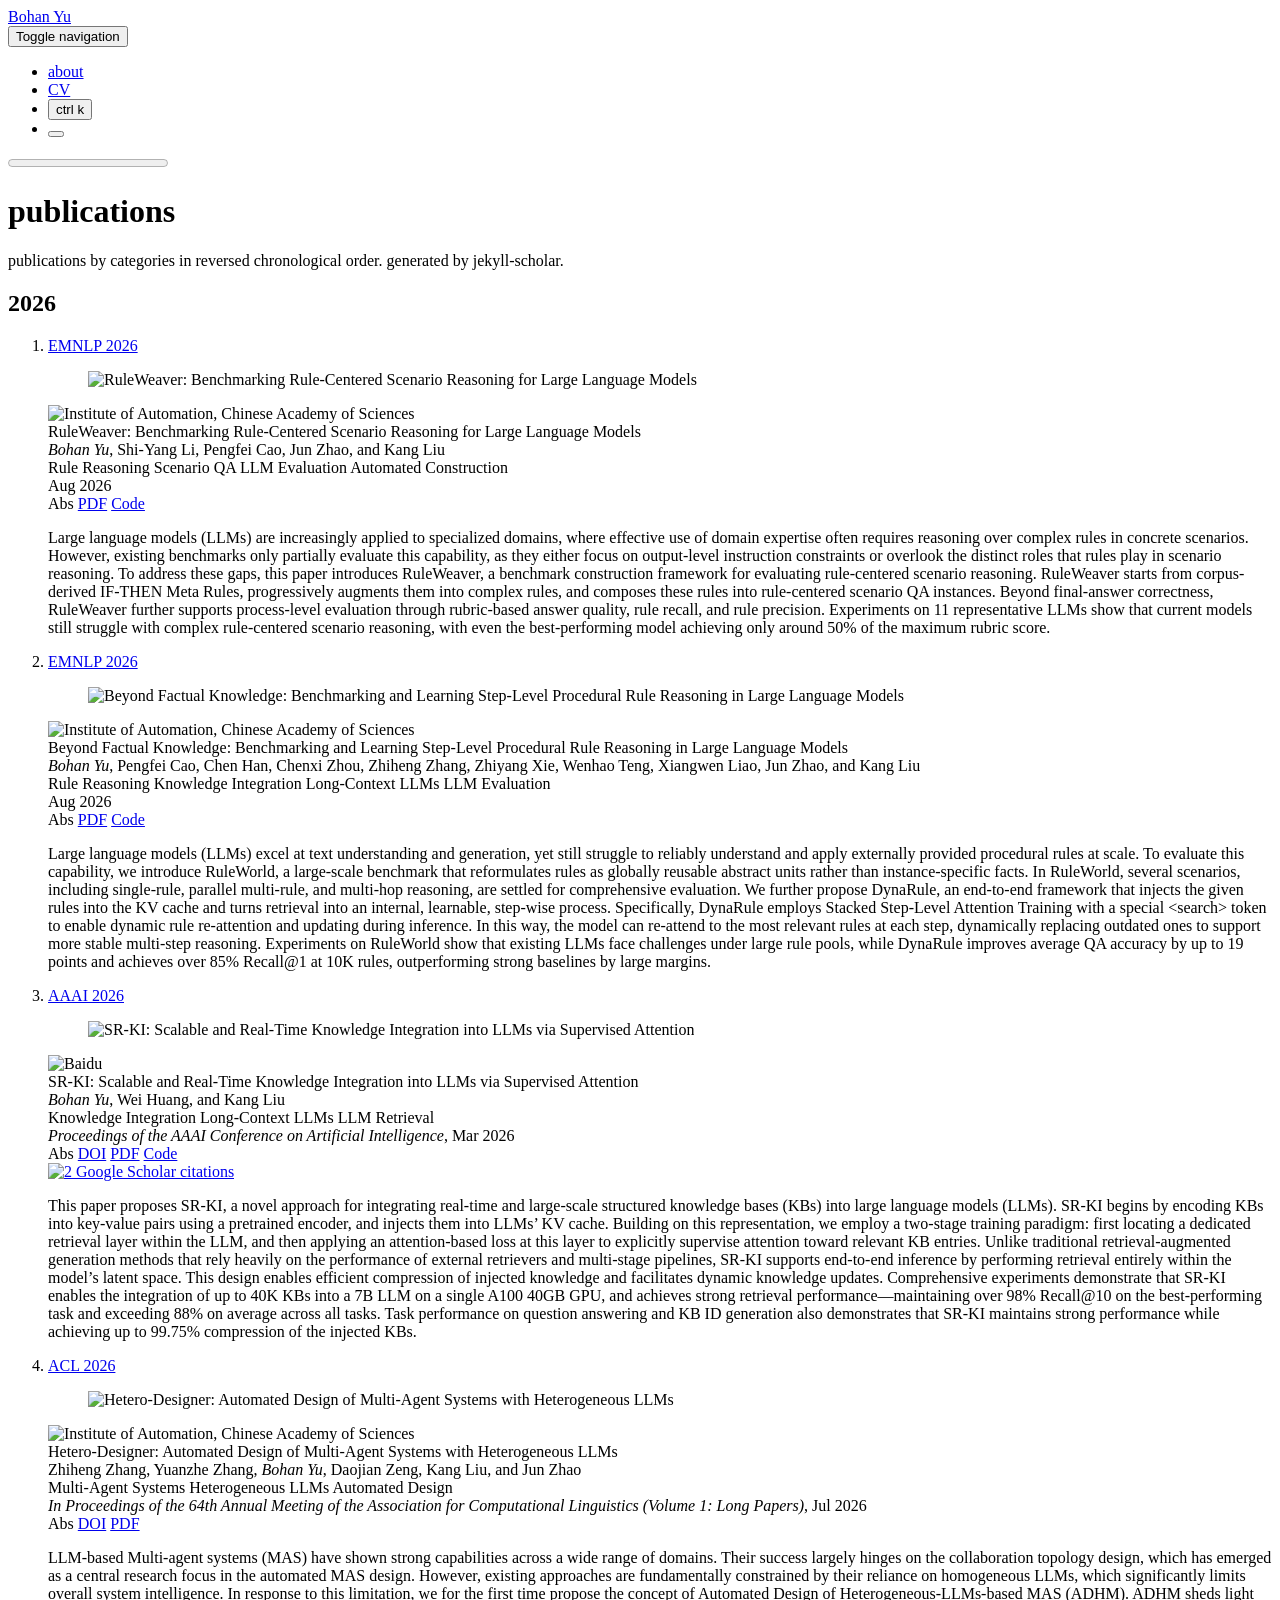
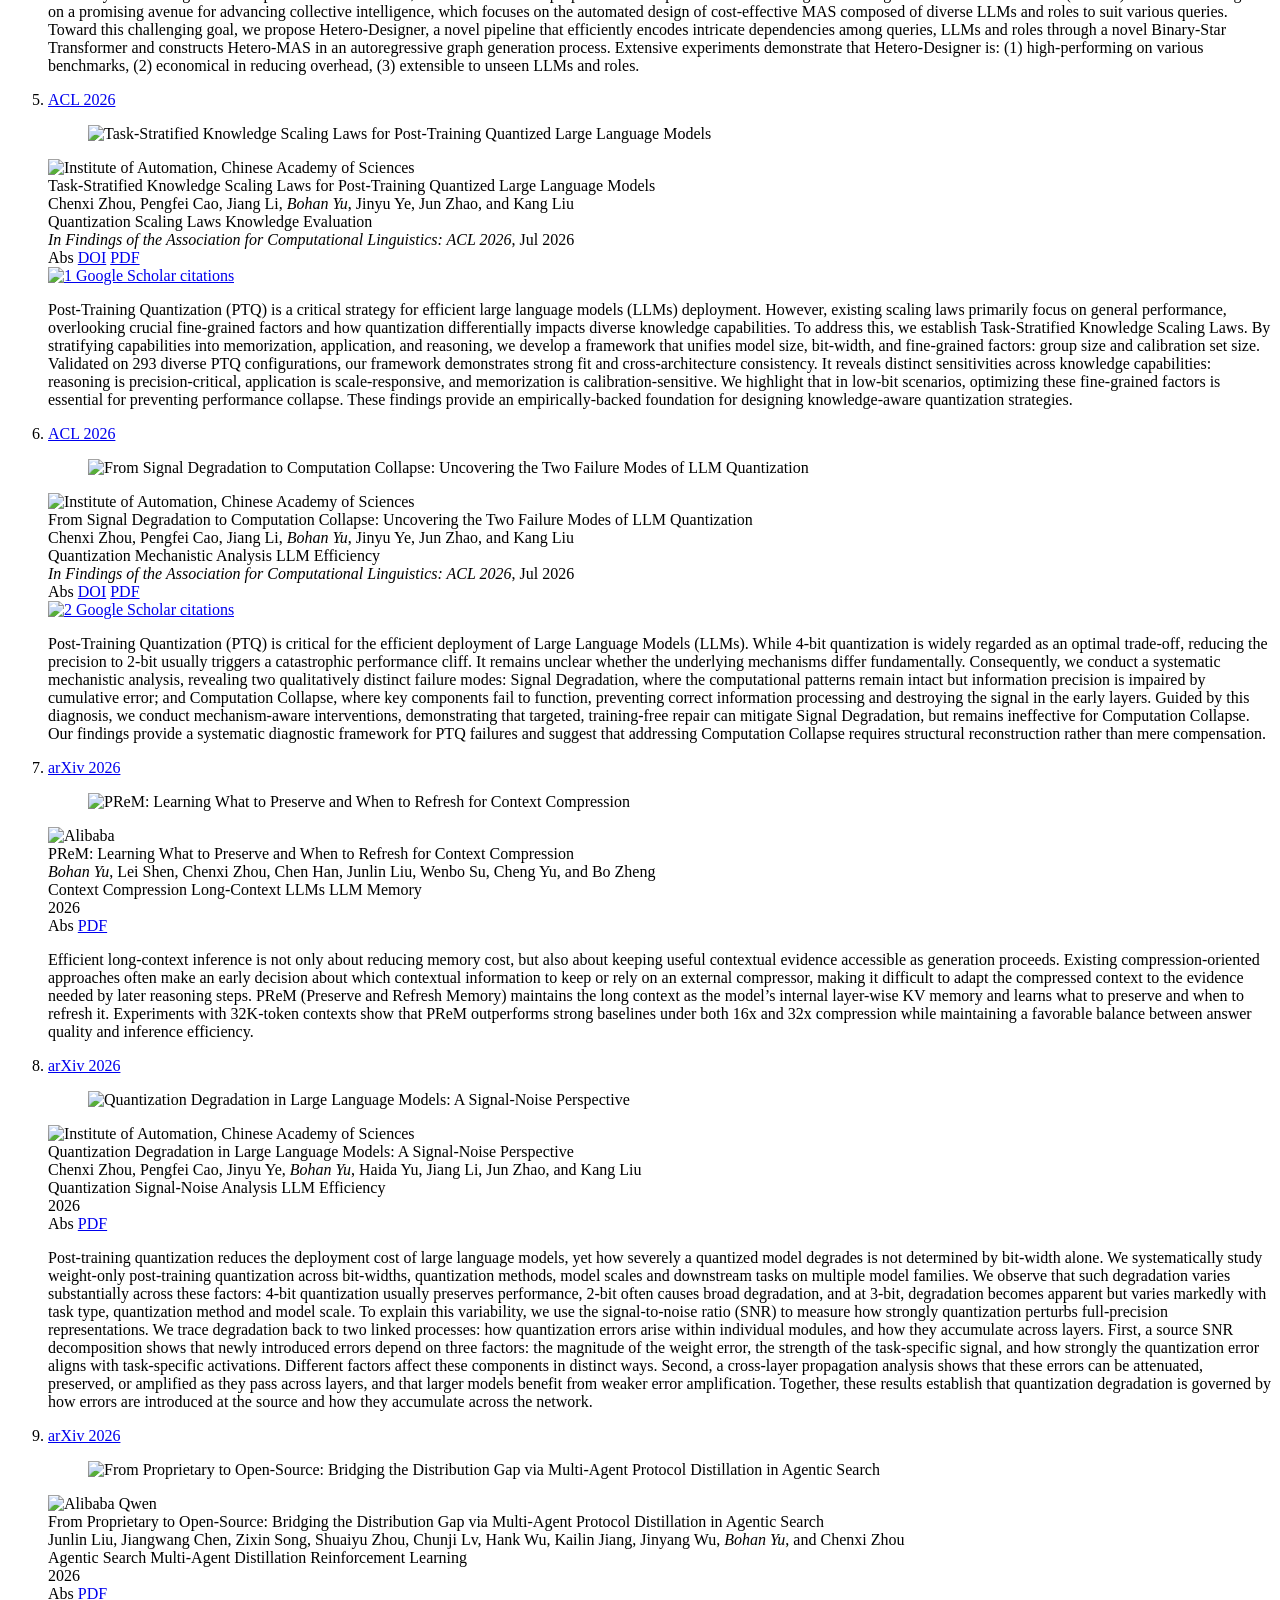
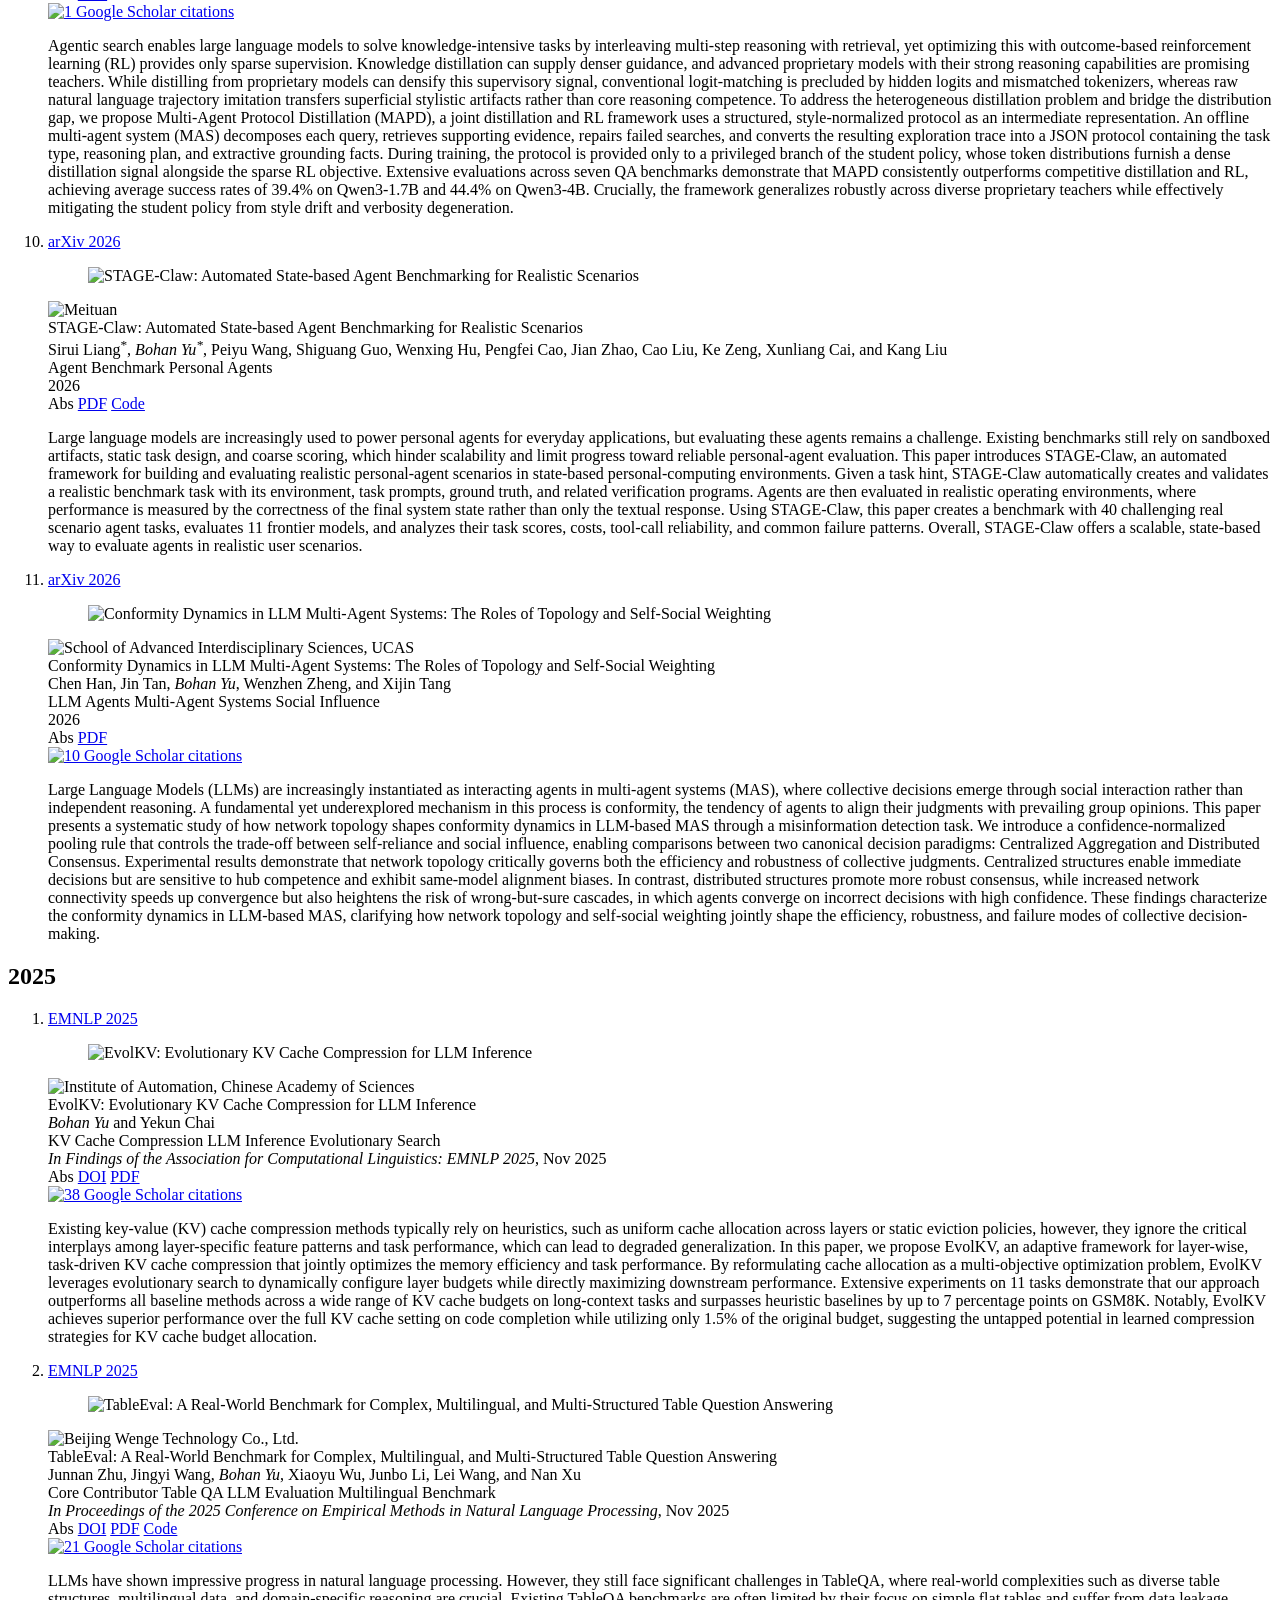
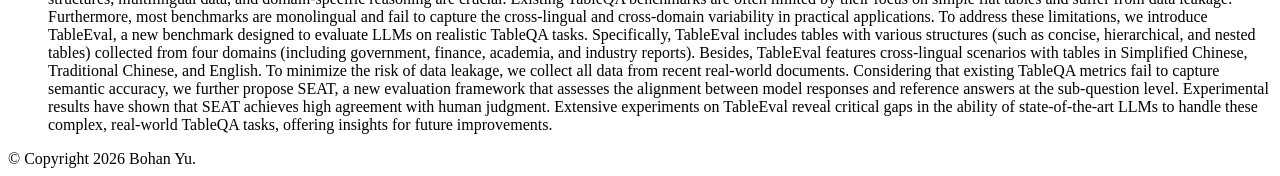
==== publications/index.html @ ad0761c3 "Deploying to gh-pages from @ SharkSpicy-NLP/sharkspicy-nlp.github.io@dc000d9233200dd3668d0b07677f802" ====
<!DOCTYPE html> <html lang="en"> <head> <meta http-equiv="Content-Type" content="text/html; charset=UTF-8"> <meta charset="utf-8"> <meta name="viewport" content="width=device-width, initial-scale=1, shrink-to-fit=no"> <meta http-equiv="X-UA-Compatible" content="IE=edge"> <title> publications | Bohan Yu </title> <meta name="author" content="Bohan Yu"> <meta name="description" content="publications by categories in reversed chronological order. generated by jekyll-scholar."> <meta name="keywords" content="jekyll, jekyll-theme, academic-website, portfolio-website"> <meta http-equiv="Content-Security-Policy" content="default-src 'self'; script-src 'self' 'unsafe-inline' https:; style-src 'self' 'unsafe-inline' https:; img-src 'self' data: https:; font-src 'self' data: https:; media-src 'self' https:; frame-src 'self' https:; connect-src 'self' https:;"> <link rel="stylesheet" href="/assets/css/bootstrap.min.css?v=a4b3f509e79c54a512b890d73235ef04"> <link rel="stylesheet" href="https://cdn.jsdelivr.net/npm/mdbootstrap@4.20.0/css/mdb.min.css" integrity="sha256-jpjYvU3G3N6nrrBwXJoVEYI/0zw8htfFnhT9ljN3JJw=" crossorigin="anonymous"> <link defer rel="stylesheet" href="/assets/css/academicons.min.css?v=f0b7046b84e425c55f3463ac249818f5"> <link defer rel="stylesheet" href="/assets/css/scholar-icons.css?v=62b2ac103a88034e6882a5be5f3e2772"> <link defer rel="stylesheet" type="text/css" href="https://fonts.googleapis.com/css?family=Roboto:300,400,500,700|Roboto+Slab:100,300,400,500,700|Material+Icons&amp;display=swap"> <link defer rel="stylesheet" href="/assets/css/jekyll-pygments-themes-github.css?v=591dab5a4e56573bf4ef7fd332894c99" media="" id="highlight_theme_light"> <link rel="shortcut icon" href="data:image/svg+xml,&lt;svg%20xmlns=%22http://www.w3.org/2000/svg%22%20viewBox=%220%200%20100%20100%22&gt;&lt;text%20y=%22.9em%22%20font-size=%2290%22&gt;%F0%9F%98%8B&lt;/text&gt;&lt;/svg&gt;"> <link rel="stylesheet" href="/assets/css/main.css?v=d41d8cd98f00b204e9800998ecf8427e"> <link rel="canonical" href="https://sharkspicy-nlp.github.io/publications/"> <script src="/assets/js/theme.js?v=5fea5159b787642c1bbc1f334d60f883"></script> <link defer rel="stylesheet" href="/assets/css/jekyll-pygments-themes-native.css?v=5847e5ed4a4568527aa6cfab446049ca" media="none" id="highlight_theme_dark"> <script>
    initTheme();
  </script> </head> <body class="fixed-top-nav "> <header> <nav id="navbar" class="navbar navbar-light navbar-expand-sm fixed-top" role="navigation"> <div class="container"> <div class="d-flex align-items-center"> <a class="navbar-brand title font-weight-lighter" href="/"> Bohan Yu </a> <div class="navbar-brand social mb-0"> <a href="https://github.com/SharkSpicy-NLP" title="GitHub" aria-label="GitHub" target="_blank" rel="noopener noreferrer"> <i class="fa-brands fa-github"></i> </a> <a href="https://scholar.google.com/citations?user=pPLsV2kAAAAJ" title="Google Scholar" aria-label="Google Scholar" target="_blank" rel="noopener noreferrer"> <i class="ai ai-google-scholar"></i> </a> </div> </div> <button class="navbar-toggler collapsed ml-auto" type="button" data-toggle="collapse" data-target="#navbarNav" aria-controls="navbarNav" aria-expanded="false" aria-label="Toggle navigation"> <span class="sr-only">Toggle navigation</span> <span class="icon-bar top-bar"></span> <span class="icon-bar middle-bar"></span> <span class="icon-bar bottom-bar"></span> </button> <div class="collapse navbar-collapse text-right" id="navbarNav"> <ul class="navbar-nav ml-auto flex-nowrap"> <li class="nav-item "> <a class="nav-link" href="/">about </a> </li> <li class="nav-item "> <a class="nav-link" href="/assets/pdf/example_pdf.pdf">CV </a> </li> <li class="nav-item"> <button id="search-toggle" title="Search" onclick="openSearchModal()"> <span class="nav-link">ctrl k <i class="fa-solid fa-magnifying-glass"></i></span> </button> </li> <li class="toggle-container"> <button id="light-toggle" title="Change theme"> <i class="fa-half-sun-moon" id="light-toggle-system"></i> <i class="fa-solid fa-moon" id="light-toggle-dark"></i> <i class="fa-solid fa-sun" id="light-toggle-light"></i> </button> </li> </ul> </div> </div> </nav> <progress id="progress" value="0"> <div class="progress-container"> <span class="progress-bar"></span> </div> </progress> </header> <div class="container mt-5" role="main"> <div class="post"> <header class="post-header"> <h1 class="post-title">publications</h1> <p class="post-description">publications by categories in reversed chronological order. generated by jekyll-scholar.</p> </header> <article> <div class="publications"> <h2 class="bibliography">2026</h2> <ol class="bibliography"> <li> <div class="row publication-entry align-items-start"> <div class="col-12 col-md-5 col-lg-4 publication-visual"> <abbr class="publication-venue badge rounded"> <a href="https://aclanthology.org/events/emnlp-2025/" rel="external nofollow noopener" target="_blank">EMNLP 2026</a> </abbr> <div class="publication-preview z-depth-1"> <figure> <picture> <img src="/assets/img/publication_preview/ruleweaver.jpg?v=9b3107bd9741c73cbe0930f78c9bccb8" class="preview" width="100%" height="auto" alt="RuleWeaver: Benchmarking Rule-Centered Scenario Reasoning for Large Language Models" data-zoomable="" loading="eager" onerror="this.onerror=null; $('.responsive-img-srcset').remove();"> </picture> </figure> </div> </div> <div id="yu2026ruleweaver" class="col-12 col-md-7 col-lg-8 publication-content"> <div class="publication-title-row"> <span class="institution-icons" aria-label="Institutions"> <img src="/assets/img/casia.png" alt="Institute of Automation, Chinese Academy of Sciences" title="Institute of Automation, Chinese Academy of Sciences" width="22" height="22"> </span> <div class="title">RuleWeaver: Benchmarking Rule-Centered Scenario Reasoning for Large Language Models</div> </div> <div class="author"> <em>Bohan Yu</em>, Shi-Yang Li, Pengfei Cao, Jun Zhao, and Kang Liu </div> <div class="publication-tags" aria-label="Research topics"> <span>Rule Reasoning</span> <span>Scenario QA</span> <span>LLM Evaluation</span> <span>Automated Construction</span> </div> <div class="periodical"> Aug 2026 </div> <div class="periodical"> </div> <div class="links"> <a class="abstract btn btn-sm z-depth-0" role="button">Abs</a> <a href="https://arxiv.org/pdf/2608.26832" class="btn btn-sm z-depth-0" role="button" rel="external nofollow noopener" target="_blank">PDF</a> <a href="https://github.com/SharkSpicy-NLP/RuleWeaver" class="btn btn-sm z-depth-0" role="button" rel="external nofollow noopener" target="_blank">Code</a> </div> <div class="abstract hidden"> <p>Large language models (LLMs) are increasingly applied to specialized domains, where effective use of domain expertise often requires reasoning over complex rules in concrete scenarios. However, existing benchmarks only partially evaluate this capability, as they either focus on output-level instruction constraints or overlook the distinct roles that rules play in scenario reasoning. To address these gaps, this paper introduces RuleWeaver, a benchmark construction framework for evaluating rule-centered scenario reasoning. RuleWeaver starts from corpus-derived IF-THEN Meta Rules, progressively augments them into complex rules, and composes these rules into rule-centered scenario QA instances. Beyond final-answer correctness, RuleWeaver further supports process-level evaluation through rubric-based answer quality, rule recall, and rule precision. Experiments on 11 representative LLMs show that current models still struggle with complex rule-centered scenario reasoning, with even the best-performing model achieving only around 50% of the maximum rubric score.</p> </div> </div> </div> </li> <li> <div class="row publication-entry align-items-start"> <div class="col-12 col-md-5 col-lg-4 publication-visual"> <abbr class="publication-venue badge rounded"> <a href="https://aclanthology.org/events/emnlp-2025/" rel="external nofollow noopener" target="_blank">EMNLP 2026</a> </abbr> <div class="publication-preview z-depth-1"> <figure> <picture> <img src="/assets/img/publication_preview/beyond-factual-knowledge.jpg?v=aaa6433152cdb5ea7460f1277fa7bacd" class="preview" width="100%" height="auto" alt="Beyond Factual Knowledge: Benchmarking and Learning Step-Level Procedural Rule Reasoning in Large Language Models" data-zoomable="" loading="eager" onerror="this.onerror=null; $('.responsive-img-srcset').remove();"> </picture> </figure> </div> </div> <div id="yu2026factualknowledge" class="col-12 col-md-7 col-lg-8 publication-content"> <div class="publication-title-row"> <span class="institution-icons" aria-label="Institutions"> <img src="/assets/img/casia.png" alt="Institute of Automation, Chinese Academy of Sciences" title="Institute of Automation, Chinese Academy of Sciences" width="22" height="22"> </span> <div class="title">Beyond Factual Knowledge: Benchmarking and Learning Step-Level Procedural Rule Reasoning in Large Language Models</div> </div> <div class="author"> <em>Bohan Yu</em>, Pengfei Cao, Chen Han, Chenxi Zhou, Zhiheng Zhang, Zhiyang Xie, Wenhao Teng, Xiangwen Liao, Jun Zhao, and Kang Liu </div> <div class="publication-tags" aria-label="Research topics"> <span>Rule Reasoning</span> <span>Knowledge Integration</span> <span>Long-Context LLMs</span> <span>LLM Evaluation</span> </div> <div class="periodical"> Aug 2026 </div> <div class="periodical"> </div> <div class="links"> <a class="abstract btn btn-sm z-depth-0" role="button">Abs</a> <a href="https://arxiv.org/pdf/2608.22753" class="btn btn-sm z-depth-0" role="button" rel="external nofollow noopener" target="_blank">PDF</a> <a href="https://github.com/SharkSpicy-NLP/Beyond-Factual-Knowledge" class="btn btn-sm z-depth-0" role="button" rel="external nofollow noopener" target="_blank">Code</a> </div> <div class="abstract hidden"> <p>Large language models (LLMs) excel at text understanding and generation, yet still struggle to reliably understand and apply externally provided procedural rules at scale. To evaluate this capability, we introduce RuleWorld, a large-scale benchmark that reformulates rules as globally reusable abstract units rather than instance-specific facts. In RuleWorld, several scenarios, including single-rule, parallel multi-rule, and multi-hop reasoning, are settled for comprehensive evaluation. We further propose DynaRule, an end-to-end framework that injects the given rules into the KV cache and turns retrieval into an internal, learnable, step-wise process. Specifically, DynaRule employs Stacked Step-Level Attention Training with a special &lt;search&gt; token to enable dynamic rule re-attention and updating during inference. In this way, the model can re-attend to the most relevant rules at each step, dynamically replacing outdated ones to support more stable multi-step reasoning. Experiments on RuleWorld show that existing LLMs face challenges under large rule pools, while DynaRule improves average QA accuracy by up to 19 points and achieves over 85% Recall@1 at 10K rules, outperforming strong baselines by large margins.</p> </div> </div> </div> </li> <li> <div class="row publication-entry align-items-start"> <div class="col-12 col-md-5 col-lg-4 publication-visual"> <abbr class="publication-venue badge rounded"> <a href="https://aaai.org/" rel="external nofollow noopener" target="_blank">AAAI 2026</a> </abbr> <div class="publication-preview z-depth-1"> <figure> <picture> <img src="/assets/img/publication_preview/sr-ki.jpg?v=398c72b077c7bb90dbd68809c51f62a7" class="preview" width="100%" height="auto" alt="SR-KI: Scalable and Real-Time Knowledge Integration into LLMs via Supervised Attention" data-zoomable="" loading="eager" onerror="this.onerror=null; $('.responsive-img-srcset').remove();"> </picture> </figure> </div> </div> <div id="Yu_Huang_Liu_2026" class="col-12 col-md-7 col-lg-8 publication-content"> <div class="publication-title-row"> <span class="institution-icons" aria-label="Institutions"> <img src="/assets/img/institution_icons/baidu.png" alt="Baidu" title="Baidu" width="22" height="22"> </span> <div class="title">SR-KI: Scalable and Real-Time Knowledge Integration into LLMs via Supervised Attention</div> </div> <div class="author"> <em>Bohan Yu</em>, Wei Huang, and Kang Liu </div> <div class="publication-tags" aria-label="Research topics"> <span>Knowledge Integration</span> <span>Long-Context LLMs</span> <span>LLM Retrieval</span> </div> <div class="periodical"> <em>Proceedings of the AAAI Conference on Artificial Intelligence</em>, Mar 2026 </div> <div class="periodical"> </div> <div class="links"> <a class="abstract btn btn-sm z-depth-0" role="button">Abs</a> <a href="https://doi.org/10.1609/aaai.v40i41.40747" class="btn btn-sm z-depth-0" role="button" rel="external nofollow noopener" target="_blank">DOI</a> <a href="https://arxiv.org/pdf/2511.06446" class="btn btn-sm z-depth-0" role="button" rel="external nofollow noopener" target="_blank">PDF</a> <a href="https://github.com/SharkSpicy-NLP/SR-KI" class="btn btn-sm z-depth-0" role="button" rel="external nofollow noopener" target="_blank">Code</a> </div> <div class="badges"> <a href="https://scholar.google.com/citations?view_op=view_citation&amp;hl=en&amp;user=pPLsV2kAAAAJ&amp;citation_for_view=pPLsV2kAAAAJ:UeHWp8X0CEIC" aria-label="Google Scholar link" role="button" rel="external nofollow noopener" target="_blank"> <img src="https://img.shields.io/badge/scholar-2-4285F4?logo=googlescholar&amp;labelColor=beige" alt="2 Google Scholar citations"> </a> </div> <div class="abstract hidden"> <p>This paper proposes SR-KI, a novel approach for integrating real-time and large-scale structured knowledge bases (KBs) into large language models (LLMs). SR-KI begins by encoding KBs into key-value pairs using a pretrained encoder, and injects them into LLMs’ KV cache. Building on this representation, we employ a two-stage training paradigm: first locating a dedicated retrieval layer within the LLM, and then applying an attention-based loss at this layer to explicitly supervise attention toward relevant KB entries. Unlike traditional retrieval-augmented generation methods that rely heavily on the performance of external retrievers and multi-stage pipelines, SR-KI supports end-to-end inference by performing retrieval entirely within the model’s latent space. This design enables efficient compression of injected knowledge and facilitates dynamic knowledge updates. Comprehensive experiments demonstrate that SR-KI enables the integration of up to 40K KBs into a 7B LLM on a single A100 40GB GPU, and achieves strong retrieval performance—maintaining over 98% Recall@10 on the best-performing task and exceeding 88% on average across all tasks. Task performance on question answering and KB ID generation also demonstrates that SR-KI maintains strong performance while achieving up to 99.75% compression of the injected KBs.</p> </div> </div> </div> </li> <li> <div class="row publication-entry align-items-start"> <div class="col-12 col-md-5 col-lg-4 publication-visual"> <abbr class="publication-venue badge rounded"> <a href="https://aclanthology.org/events/acl-2026/" rel="external nofollow noopener" target="_blank">ACL 2026</a> </abbr> <div class="publication-preview z-depth-1"> <figure> <picture> <img src="/assets/img/publication_preview/hetero-designer.jpg?v=2c649239d658f15622d84229b1116f9a" class="preview" width="100%" height="auto" alt="Hetero-Designer: Automated Design of Multi-Agent Systems with Heterogeneous LLMs" data-zoomable="" loading="eager" onerror="this.onerror=null; $('.responsive-img-srcset').remove();"> </picture> </figure> </div> </div> <div id="zhang-etal-2026-hetero" class="col-12 col-md-7 col-lg-8 publication-content"> <div class="publication-title-row"> <span class="institution-icons" aria-label="Institutions"> <img src="/assets/img/casia.png" alt="Institute of Automation, Chinese Academy of Sciences" title="Institute of Automation, Chinese Academy of Sciences" width="22" height="22"> </span> <div class="title">Hetero-Designer: Automated Design of Multi-Agent Systems with Heterogeneous LLMs</div> </div> <div class="author"> Zhiheng Zhang, Yuanzhe Zhang, <em>Bohan Yu</em>, Daojian Zeng, Kang Liu, and Jun Zhao </div> <div class="publication-tags" aria-label="Research topics"> <span>Multi-Agent Systems</span> <span>Heterogeneous LLMs</span> <span>Automated Design</span> </div> <div class="periodical"> <em>In Proceedings of the 64th Annual Meeting of the Association for Computational Linguistics (Volume 1: Long Papers)</em>, Jul 2026 </div> <div class="periodical"> </div> <div class="links"> <a class="abstract btn btn-sm z-depth-0" role="button">Abs</a> <a href="https://doi.org/10.18653/v1/2026.acl-long.1272" class="btn btn-sm z-depth-0" role="button" rel="external nofollow noopener" target="_blank">DOI</a> <a href="https://aclanthology.org/2026.acl-long.1272.pdf" class="btn btn-sm z-depth-0" role="button" rel="external nofollow noopener" target="_blank">PDF</a> </div> <div class="abstract hidden"> <p>LLM-based Multi-agent systems (MAS) have shown strong capabilities across a wide range of domains. Their success largely hinges on the collaboration topology design, which has emerged as a central research focus in the automated MAS design. However, existing approaches are fundamentally constrained by their reliance on homogeneous LLMs, which significantly limits overall system intelligence. In response to this limitation, we for the first time propose the concept of Automated Design of Heterogeneous-LLMs-based MAS (ADHM). ADHM sheds light on a promising avenue for advancing collective intelligence, which focuses on the automated design of cost-effective MAS composed of diverse LLMs and roles to suit various queries. Toward this challenging goal, we propose Hetero-Designer, a novel pipeline that efficiently encodes intricate dependencies among queries, LLMs and roles through a novel Binary-Star Transformer and constructs Hetero-MAS in an autoregressive graph generation process. Extensive experiments demonstrate that Hetero-Designer is: (1) high-performing on various benchmarks, (2) economical in reducing overhead, (3) extensible to unseen LLMs and roles.</p> </div> </div> </div> </li> <li> <div class="row publication-entry align-items-start"> <div class="col-12 col-md-5 col-lg-4 publication-visual"> <abbr class="publication-venue badge rounded"> <a href="https://aclanthology.org/events/acl-2026/" rel="external nofollow noopener" target="_blank">ACL 2026</a> </abbr> <div class="publication-preview z-depth-1"> <figure> <picture> <img src="/assets/img/publication_preview/task-stratified.jpg?v=1b90c5b5f5b8ed7c21c777b2c2fbd29a" class="preview" width="100%" height="auto" alt="Task-Stratified Knowledge Scaling Laws for Post-Training Quantized Large Language Models" data-zoomable="" loading="eager" onerror="this.onerror=null; $('.responsive-img-srcset').remove();"> </picture> </figure> </div> </div> <div id="zhou-etal-2026-task" class="col-12 col-md-7 col-lg-8 publication-content"> <div class="publication-title-row"> <span class="institution-icons" aria-label="Institutions"> <img src="/assets/img/casia.png" alt="Institute of Automation, Chinese Academy of Sciences" title="Institute of Automation, Chinese Academy of Sciences" width="22" height="22"> </span> <div class="title">Task-Stratified Knowledge Scaling Laws for Post-Training Quantized Large Language Models</div> </div> <div class="author"> Chenxi Zhou, Pengfei Cao, Jiang Li, <em>Bohan Yu</em>, Jinyu Ye, Jun Zhao, and Kang Liu </div> <div class="publication-tags" aria-label="Research topics"> <span>Quantization</span> <span>Scaling Laws</span> <span>Knowledge Evaluation</span> </div> <div class="periodical"> <em>In Findings of the Association for Computational Linguistics: ACL 2026</em>, Jul 2026 </div> <div class="periodical"> </div> <div class="links"> <a class="abstract btn btn-sm z-depth-0" role="button">Abs</a> <a href="https://doi.org/10.18653/v1/2026.findings-acl.1165" class="btn btn-sm z-depth-0" role="button" rel="external nofollow noopener" target="_blank">DOI</a> <a href="https://aclanthology.org/2026.findings-acl.1165.pdf" class="btn btn-sm z-depth-0" role="button" rel="external nofollow noopener" target="_blank">PDF</a> </div> <div class="badges"> <a href="https://scholar.google.com/citations?view_op=view_citation&amp;hl=en&amp;user=pPLsV2kAAAAJ&amp;citation_for_view=pPLsV2kAAAAJ:zYLM7Y9cAGgC" aria-label="Google Scholar link" role="button" rel="external nofollow noopener" target="_blank"> <img src="https://img.shields.io/badge/scholar-1-4285F4?logo=googlescholar&amp;labelColor=beige" alt="1 Google Scholar citations"> </a> </div> <div class="abstract hidden"> <p>Post-Training Quantization (PTQ) is a critical strategy for efficient large language models (LLMs) deployment. However, existing scaling laws primarily focus on general performance, overlooking crucial fine-grained factors and how quantization differentially impacts diverse knowledge capabilities. To address this, we establish Task-Stratified Knowledge Scaling Laws. By stratifying capabilities into memorization, application, and reasoning, we develop a framework that unifies model size, bit-width, and fine-grained factors: group size and calibration set size. Validated on 293 diverse PTQ configurations, our framework demonstrates strong fit and cross-architecture consistency. It reveals distinct sensitivities across knowledge capabilities: reasoning is precision-critical, application is scale-responsive, and memorization is calibration-sensitive. We highlight that in low-bit scenarios, optimizing these fine-grained factors is essential for preventing performance collapse. These findings provide an empirically-backed foundation for designing knowledge-aware quantization strategies.</p> </div> </div> </div> </li> <li> <div class="row publication-entry align-items-start"> <div class="col-12 col-md-5 col-lg-4 publication-visual"> <abbr class="publication-venue badge rounded"> <a href="https://aclanthology.org/events/acl-2026/" rel="external nofollow noopener" target="_blank">ACL 2026</a> </abbr> <div class="publication-preview z-depth-1"> <figure> <picture> <img src="/assets/img/publication_preview/signal-collapse.jpg?v=ad569849a9ad25edec4995e1e0b7fe47" class="preview" width="100%" height="auto" alt="From Signal Degradation to Computation Collapse: Uncovering the Two Failure Modes of LLM Quantization" data-zoomable="" loading="eager" onerror="this.onerror=null; $('.responsive-img-srcset').remove();"> </picture> </figure> </div> </div> <div id="zhou-etal-2026-signal" class="col-12 col-md-7 col-lg-8 publication-content"> <div class="publication-title-row"> <span class="institution-icons" aria-label="Institutions"> <img src="/assets/img/casia.png" alt="Institute of Automation, Chinese Academy of Sciences" title="Institute of Automation, Chinese Academy of Sciences" width="22" height="22"> </span> <div class="title">From Signal Degradation to Computation Collapse: Uncovering the Two Failure Modes of LLM Quantization</div> </div> <div class="author"> Chenxi Zhou, Pengfei Cao, Jiang Li, <em>Bohan Yu</em>, Jinyu Ye, Jun Zhao, and Kang Liu </div> <div class="publication-tags" aria-label="Research topics"> <span>Quantization</span> <span>Mechanistic Analysis</span> <span>LLM Efficiency</span> </div> <div class="periodical"> <em>In Findings of the Association for Computational Linguistics: ACL 2026</em>, Jul 2026 </div> <div class="periodical"> </div> <div class="links"> <a class="abstract btn btn-sm z-depth-0" role="button">Abs</a> <a href="https://doi.org/10.18653/v1/2026.findings-acl.1162" class="btn btn-sm z-depth-0" role="button" rel="external nofollow noopener" target="_blank">DOI</a> <a href="https://aclanthology.org/2026.findings-acl.1162.pdf" class="btn btn-sm z-depth-0" role="button" rel="external nofollow noopener" target="_blank">PDF</a> </div> <div class="badges"> <a href="https://scholar.google.com/citations?view_op=view_citation&amp;hl=en&amp;user=pPLsV2kAAAAJ&amp;citation_for_view=pPLsV2kAAAAJ:Tyk-4Ss8FVUC" aria-label="Google Scholar link" role="button" rel="external nofollow noopener" target="_blank"> <img src="https://img.shields.io/badge/scholar-2-4285F4?logo=googlescholar&amp;labelColor=beige" alt="2 Google Scholar citations"> </a> </div> <div class="abstract hidden"> <p>Post-Training Quantization (PTQ) is critical for the efficient deployment of Large Language Models (LLMs). While 4-bit quantization is widely regarded as an optimal trade-off, reducing the precision to 2-bit usually triggers a catastrophic performance cliff. It remains unclear whether the underlying mechanisms differ fundamentally. Consequently, we conduct a systematic mechanistic analysis, revealing two qualitatively distinct failure modes: Signal Degradation, where the computational patterns remain intact but information precision is impaired by cumulative error; and Computation Collapse, where key components fail to function, preventing correct information processing and destroying the signal in the early layers. Guided by this diagnosis, we conduct mechanism-aware interventions, demonstrating that targeted, training-free repair can mitigate Signal Degradation, but remains ineffective for Computation Collapse. Our findings provide a systematic diagnostic framework for PTQ failures and suggest that addressing Computation Collapse requires structural reconstruction rather than mere compensation.</p> </div> </div> </div> </li> <li> <div class="row publication-entry align-items-start"> <div class="col-12 col-md-5 col-lg-4 publication-visual"> <abbr class="publication-venue badge rounded"> <a href="https://arxiv.org/" rel="external nofollow noopener" target="_blank">arXiv 2026</a> </abbr> <div class="publication-preview z-depth-1"> <figure> <picture> <img src="/assets/img/publication_preview/prem.jpg?v=58f657df1bb926f47e7ab3bb26616862" class="preview" width="100%" height="auto" alt="PReM: Learning What to Preserve and When to Refresh for Context Compression" data-zoomable="" loading="eager" onerror="this.onerror=null; $('.responsive-img-srcset').remove();"> </picture> </figure> </div> </div> <div id="yu2026prem" class="col-12 col-md-7 col-lg-8 publication-content"> <div class="publication-title-row"> <span class="institution-icons" aria-label="Institutions"> <img src="/assets/img/institution_icons/alibaba.svg" alt="Alibaba" title="Alibaba" width="22" height="22"> </span> <div class="title">PReM: Learning What to Preserve and When to Refresh for Context Compression</div> </div> <div class="author"> <em>Bohan Yu</em>, Lei Shen, Chenxi Zhou, Chen Han, Junlin Liu, Wenbo Su, Cheng Yu, and Bo Zheng </div> <div class="publication-tags" aria-label="Research topics"> <span>Context Compression</span> <span>Long-Context LLMs</span> <span>LLM Memory</span> </div> <div class="periodical"> 2026 </div> <div class="periodical"> </div> <div class="links"> <a class="abstract btn btn-sm z-depth-0" role="button">Abs</a> <a href="https://arxiv.org/pdf/2607.14327" class="btn btn-sm z-depth-0" role="button" rel="external nofollow noopener" target="_blank">PDF</a> </div> <div class="abstract hidden"> <p>Efficient long-context inference is not only about reducing memory cost, but also about keeping useful contextual evidence accessible as generation proceeds. Existing compression-oriented approaches often make an early decision about which contextual information to keep or rely on an external compressor, making it difficult to adapt the compressed context to the evidence needed by later reasoning steps. PReM (Preserve and Refresh Memory) maintains the long context as the model’s internal layer-wise KV memory and learns what to preserve and when to refresh it. Experiments with 32K-token contexts show that PReM outperforms strong baselines under both 16x and 32x compression while maintaining a favorable balance between answer quality and inference efficiency.</p> </div> </div> </div> </li> <li> <div class="row publication-entry align-items-start"> <div class="col-12 col-md-5 col-lg-4 publication-visual"> <abbr class="publication-venue badge rounded"> <a href="https://arxiv.org/" rel="external nofollow noopener" target="_blank">arXiv 2026</a> </abbr> <div class="publication-preview z-depth-1"> <figure> <picture> <img src="/assets/img/publication_preview/quantization-degradation.jpg?v=940cfc43c654bf876522219f0040d4c6" class="preview" width="100%" height="auto" alt="Quantization Degradation in Large Language Models: A Signal-Noise Perspective" data-zoomable="" loading="eager" onerror="this.onerror=null; $('.responsive-img-srcset').remove();"> </picture> </figure> </div> </div> <div id="zhou2026quantizationdegradation" class="col-12 col-md-7 col-lg-8 publication-content"> <div class="publication-title-row"> <span class="institution-icons" aria-label="Institutions"> <img src="/assets/img/casia.png" alt="Institute of Automation, Chinese Academy of Sciences" title="Institute of Automation, Chinese Academy of Sciences" width="22" height="22"> </span> <div class="title">Quantization Degradation in Large Language Models: A Signal-Noise Perspective</div> </div> <div class="author"> Chenxi Zhou, Pengfei Cao, Jinyu Ye, <em>Bohan Yu</em>, Haida Yu, Jiang Li, Jun Zhao, and Kang Liu </div> <div class="publication-tags" aria-label="Research topics"> <span>Quantization</span> <span>Signal-Noise Analysis</span> <span>LLM Efficiency</span> </div> <div class="periodical"> 2026 </div> <div class="periodical"> </div> <div class="links"> <a class="abstract btn btn-sm z-depth-0" role="button">Abs</a> <a href="https://arxiv.org/pdf/2608.08188" class="btn btn-sm z-depth-0" role="button" rel="external nofollow noopener" target="_blank">PDF</a> </div> <div class="abstract hidden"> <p>Post-training quantization reduces the deployment cost of large language models, yet how severely a quantized model degrades is not determined by bit-width alone. We systematically study weight-only post-training quantization across bit-widths, quantization methods, model scales and downstream tasks on multiple model families. We observe that such degradation varies substantially across these factors: 4-bit quantization usually preserves performance, 2-bit often causes broad degradation, and at 3-bit, degradation becomes apparent but varies markedly with task type, quantization method and model scale. To explain this variability, we use the signal-to-noise ratio (SNR) to measure how strongly quantization perturbs full-precision representations. We trace degradation back to two linked processes: how quantization errors arise within individual modules, and how they accumulate across layers. First, a source SNR decomposition shows that newly introduced errors depend on three factors: the magnitude of the weight error, the strength of the task-specific signal, and how strongly the quantization error aligns with task-specific activations. Different factors affect these components in distinct ways. Second, a cross-layer propagation analysis shows that these errors can be attenuated, preserved, or amplified as they pass across layers, and that larger models benefit from weaker error amplification. Together, these results establish that quantization degradation is governed by how errors are introduced at the source and how they accumulate across the network.</p> </div> </div> </div> </li> <li> <div class="row publication-entry align-items-start"> <div class="col-12 col-md-5 col-lg-4 publication-visual"> <abbr class="publication-venue badge rounded"> <a href="https://arxiv.org/" rel="external nofollow noopener" target="_blank">arXiv 2026</a> </abbr> <div class="publication-preview z-depth-1"> <figure> <picture> <img src="/assets/img/publication_preview/mapd-agentic-search.jpg?v=751cdb0bc16e6b4c90be1c6317f2a7f1" class="preview" width="100%" height="auto" alt="From Proprietary to Open-Source: Bridging the Distribution Gap via Multi-Agent Protocol Distillation in Agentic Search" data-zoomable="" loading="eager" onerror="this.onerror=null; $('.responsive-img-srcset').remove();"> </picture> </figure> </div> </div> <div id="liu2026proprietaryopensource" class="col-12 col-md-7 col-lg-8 publication-content"> <div class="publication-title-row"> <span class="institution-icons" aria-label="Institutions"> <img src="/assets/img/institution_icons/qwen.svg" alt="Alibaba Qwen" title="Alibaba Qwen" width="22" height="22"> </span> <div class="title">From Proprietary to Open-Source: Bridging the Distribution Gap via Multi-Agent Protocol Distillation in Agentic Search</div> </div> <div class="author"> Junlin Liu, Jiangwang Chen, Zixin Song, Shuaiyu Zhou, Chunji Lv, Hank Wu, Kailin Jiang, Jinyang Wu, <em>Bohan Yu</em>, and Chenxi Zhou </div> <div class="publication-tags" aria-label="Research topics"> <span>Agentic Search</span> <span>Multi-Agent Distillation</span> <span>Reinforcement Learning</span> </div> <div class="periodical"> 2026 </div> <div class="periodical"> </div> <div class="links"> <a class="abstract btn btn-sm z-depth-0" role="button">Abs</a> <a href="https://arxiv.org/pdf/2607.24280" class="btn btn-sm z-depth-0" role="button" rel="external nofollow noopener" target="_blank">PDF</a> </div> <div class="badges"> <a href="https://scholar.google.com/citations?view_op=view_citation&amp;hl=en&amp;user=pPLsV2kAAAAJ&amp;citation_for_view=pPLsV2kAAAAJ:WF5omc3nYNoC" aria-label="Google Scholar link" role="button" rel="external nofollow noopener" target="_blank"> <img src="https://img.shields.io/badge/scholar-1-4285F4?logo=googlescholar&amp;labelColor=beige" alt="1 Google Scholar citations"> </a> </div> <div class="abstract hidden"> <p>Agentic search enables large language models to solve knowledge-intensive tasks by interleaving multi-step reasoning with retrieval, yet optimizing this with outcome-based reinforcement learning (RL) provides only sparse supervision. Knowledge distillation can supply denser guidance, and advanced proprietary models with their strong reasoning capabilities are promising teachers. While distilling from proprietary models can densify this supervisory signal, conventional logit-matching is precluded by hidden logits and mismatched tokenizers, whereas raw natural language trajectory imitation transfers superficial stylistic artifacts rather than core reasoning competence. To address the heterogeneous distillation problem and bridge the distribution gap, we propose Multi-Agent Protocol Distillation (MAPD), a joint distillation and RL framework uses a structured, style-normalized protocol as an intermediate representation. An offline multi-agent system (MAS) decomposes each query, retrieves supporting evidence, repairs failed searches, and converts the resulting exploration trace into a JSON protocol containing the task type, reasoning plan, and extractive grounding facts. During training, the protocol is provided only to a privileged branch of the student policy, whose token distributions furnish a dense distillation signal alongside the sparse RL objective. Extensive evaluations across seven QA benchmarks demonstrate that MAPD consistently outperforms competitive distillation and RL, achieving average success rates of 39.4% on Qwen3-1.7B and 44.4% on Qwen3-4B. Crucially, the framework generalizes robustly across diverse proprietary teachers while effectively mitigating the student policy from style drift and verbosity degeneration.</p> </div> </div> </div> </li> <li> <div class="row publication-entry align-items-start"> <div class="col-12 col-md-5 col-lg-4 publication-visual"> <abbr class="publication-venue badge rounded"> <a href="https://arxiv.org/" rel="external nofollow noopener" target="_blank">arXiv 2026</a> </abbr> <div class="publication-preview z-depth-1"> <figure> <picture> <img src="/assets/img/publication_preview/stage-claw.jpg?v=c22d8235d06c7c472f1a1eb762e3c690" class="preview" width="100%" height="auto" alt="STAGE-Claw: Automated State-based Agent Benchmarking for Realistic Scenarios" data-zoomable="" loading="eager" onerror="this.onerror=null; $('.responsive-img-srcset').remove();"> </picture> </figure> </div> </div> <div id="liang2026stageclaw" class="col-12 col-md-7 col-lg-8 publication-content"> <div class="publication-title-row"> <span class="institution-icons" aria-label="Institutions"> <img src="/assets/img/institution_icons/meituan.png" alt="Meituan" title="Meituan" width="22" height="22"> </span> <div class="title">STAGE-Claw: Automated State-based Agent Benchmarking for Realistic Scenarios</div> </div> <div class="author"> Sirui Liang<sup>*</sup>, <em>Bohan Yu<sup>*</sup></em>, Peiyu Wang, Shiguang Guo, Wenxing Hu, Pengfei Cao, Jian Zhao, Cao Liu, Ke Zeng, Xunliang Cai, and Kang Liu </div> <div class="publication-tags" aria-label="Research topics"> <span>Agent Benchmark</span> <span>Personal Agents</span> </div> <div class="periodical"> 2026 </div> <div class="periodical"> </div> <div class="links"> <a class="abstract btn btn-sm z-depth-0" role="button">Abs</a> <a href="https://arxiv.org/pdf/2606.10394" class="btn btn-sm z-depth-0" role="button" rel="external nofollow noopener" target="_blank">PDF</a> <a href="https://github.com/LiangThree/STAGE-Claw" class="btn btn-sm z-depth-0" role="button" rel="external nofollow noopener" target="_blank">Code</a> </div> <div class="abstract hidden"> <p>Large language models are increasingly used to power personal agents for everyday applications, but evaluating these agents remains a challenge. Existing benchmarks still rely on sandboxed artifacts, static task design, and coarse scoring, which hinder scalability and limit progress toward reliable personal-agent evaluation. This paper introduces STAGE-Claw, an automated framework for building and evaluating realistic personal-agent scenarios in state-based personal-computing environments. Given a task hint, STAGE-Claw automatically creates and validates a realistic benchmark task with its environment, task prompts, ground truth, and related verification programs. Agents are then evaluated in realistic operating environments, where performance is measured by the correctness of the final system state rather than only the textual response. Using STAGE-Claw, this paper creates a benchmark with 40 challenging real scenario agent tasks, evaluates 11 frontier models, and analyzes their task scores, costs, tool-call reliability, and common failure patterns. Overall, STAGE-Claw offers a scalable, state-based way to evaluate agents in realistic user scenarios.</p> </div> </div> </div> </li> <li> <div class="row publication-entry align-items-start"> <div class="col-12 col-md-5 col-lg-4 publication-visual"> <abbr class="publication-venue badge rounded"> <a href="https://arxiv.org/" rel="external nofollow noopener" target="_blank">arXiv 2026</a> </abbr> <div class="publication-preview z-depth-1"> <figure> <picture> <img src="/assets/img/publication_preview/conformity.jpg?v=6966339ff4fc48f84b65ad2a04a57e0e" class="preview" width="100%" height="auto" alt="Conformity Dynamics in LLM Multi-Agent Systems: The Roles of Topology and Self-Social Weighting" data-zoomable="" loading="eager" onerror="this.onerror=null; $('.responsive-img-srcset').remove();"> </picture> </figure> </div> </div> <div id="han2026conformitydynamicsllmmultiagent" class="col-12 col-md-7 col-lg-8 publication-content"> <div class="publication-title-row"> <span class="institution-icons" aria-label="Institutions"> <img src="/assets/img/sais.png" alt="School of Advanced Interdisciplinary Sciences, UCAS" title="School of Advanced Interdisciplinary Sciences, UCAS" width="22" height="22"> </span> <div class="title">Conformity Dynamics in LLM Multi-Agent Systems: The Roles of Topology and Self-Social Weighting</div> </div> <div class="author"> Chen Han, Jin Tan, <em>Bohan Yu</em>, Wenzhen Zheng, and Xijin Tang </div> <div class="publication-tags" aria-label="Research topics"> <span>LLM Agents</span> <span>Multi-Agent Systems</span> <span>Social Influence</span> </div> <div class="periodical"> 2026 </div> <div class="periodical"> </div> <div class="links"> <a class="abstract btn btn-sm z-depth-0" role="button">Abs</a> <a href="https://arxiv.org/pdf/2601.05606" class="btn btn-sm z-depth-0" role="button" rel="external nofollow noopener" target="_blank">PDF</a> </div> <div class="badges"> <a href="https://scholar.google.com/citations?view_op=view_citation&amp;hl=en&amp;user=pPLsV2kAAAAJ&amp;citation_for_view=pPLsV2kAAAAJ:IjCSPb-OGe4C" aria-label="Google Scholar link" role="button" rel="external nofollow noopener" target="_blank"> <img src="https://img.shields.io/badge/scholar-10-4285F4?logo=googlescholar&amp;labelColor=beige" alt="10 Google Scholar citations"> </a> </div> <div class="abstract hidden"> <p>Large Language Models (LLMs) are increasingly instantiated as interacting agents in multi-agent systems (MAS), where collective decisions emerge through social interaction rather than independent reasoning. A fundamental yet underexplored mechanism in this process is conformity, the tendency of agents to align their judgments with prevailing group opinions. This paper presents a systematic study of how network topology shapes conformity dynamics in LLM-based MAS through a misinformation detection task. We introduce a confidence-normalized pooling rule that controls the trade-off between self-reliance and social influence, enabling comparisons between two canonical decision paradigms: Centralized Aggregation and Distributed Consensus. Experimental results demonstrate that network topology critically governs both the efficiency and robustness of collective judgments. Centralized structures enable immediate decisions but are sensitive to hub competence and exhibit same-model alignment biases. In contrast, distributed structures promote more robust consensus, while increased network connectivity speeds up convergence but also heightens the risk of wrong-but-sure cascades, in which agents converge on incorrect decisions with high confidence. These findings characterize the conformity dynamics in LLM-based MAS, clarifying how network topology and self-social weighting jointly shape the efficiency, robustness, and failure modes of collective decision-making.</p> </div> </div> </div> </li> </ol> <h2 class="bibliography">2025</h2> <ol class="bibliography"> <li> <div class="row publication-entry align-items-start"> <div class="col-12 col-md-5 col-lg-4 publication-visual"> <abbr class="publication-venue badge rounded"> <a href="https://aclanthology.org/events/emnlp-2025/" rel="external nofollow noopener" target="_blank">EMNLP 2025</a> </abbr> <div class="publication-preview z-depth-1"> <figure> <picture> <img src="/assets/img/publication_preview/evolkv.jpg?v=d4ca87ee07d59414706d93c420d051a5" class="preview" width="100%" height="auto" alt="EvolKV: Evolutionary KV Cache Compression for LLM Inference" data-zoomable="" loading="eager" onerror="this.onerror=null; $('.responsive-img-srcset').remove();"> </picture> </figure> </div> </div> <div id="yu-chai-2025-evolkv" class="col-12 col-md-7 col-lg-8 publication-content"> <div class="publication-title-row"> <span class="institution-icons" aria-label="Institutions"> <img src="/assets/img/casia.png" alt="Institute of Automation, Chinese Academy of Sciences" title="Institute of Automation, Chinese Academy of Sciences" width="22" height="22"> </span> <div class="title">EvolKV: Evolutionary KV Cache Compression for LLM Inference</div> </div> <div class="author"> <em>Bohan Yu</em> and Yekun Chai </div> <div class="publication-tags" aria-label="Research topics"> <span>KV Cache Compression</span> <span>LLM Inference</span> <span>Evolutionary Search</span> </div> <div class="periodical"> <em>In Findings of the Association for Computational Linguistics: EMNLP 2025</em>, Nov 2025 </div> <div class="periodical"> </div> <div class="links"> <a class="abstract btn btn-sm z-depth-0" role="button">Abs</a> <a href="https://doi.org/10.18653/v1/2025.findings-emnlp.88" class="btn btn-sm z-depth-0" role="button" rel="external nofollow noopener" target="_blank">DOI</a> <a href="https://aclanthology.org/2025.findings-emnlp.88.pdf" class="btn btn-sm z-depth-0" role="button" rel="external nofollow noopener" target="_blank">PDF</a> </div> <div class="badges"> <a href="https://scholar.google.com/citations?view_op=view_citation&amp;hl=en&amp;user=pPLsV2kAAAAJ&amp;citation_for_view=pPLsV2kAAAAJ:qjMakFHDy7sC" aria-label="Google Scholar link" role="button" rel="external nofollow noopener" target="_blank"> <img src="https://img.shields.io/badge/scholar-38-4285F4?logo=googlescholar&amp;labelColor=beige" alt="38 Google Scholar citations"> </a> </div> <div class="abstract hidden"> <p>Existing key-value (KV) cache compression methods typically rely on heuristics, such as uniform cache allocation across layers or static eviction policies, however, they ignore the critical interplays among layer-specific feature patterns and task performance, which can lead to degraded generalization. In this paper, we propose EvolKV, an adaptive framework for layer-wise, task-driven KV cache compression that jointly optimizes the memory efficiency and task performance. By reformulating cache allocation as a multi-objective optimization problem, EvolKV leverages evolutionary search to dynamically configure layer budgets while directly maximizing downstream performance. Extensive experiments on 11 tasks demonstrate that our approach outperforms all baseline methods across a wide range of KV cache budgets on long-context tasks and surpasses heuristic baselines by up to 7 percentage points on GSM8K. Notably, EvolKV achieves superior performance over the full KV cache setting on code completion while utilizing only 1.5% of the original budget, suggesting the untapped potential in learned compression strategies for KV cache budget allocation.</p> </div> </div> </div> </li> <li> <div class="row publication-entry align-items-start"> <div class="col-12 col-md-5 col-lg-4 publication-visual"> <abbr class="publication-venue badge rounded"> <a href="https://aclanthology.org/events/emnlp-2025/" rel="external nofollow noopener" target="_blank">EMNLP 2025</a> </abbr> <div class="publication-preview z-depth-1"> <figure> <picture> <img src="/assets/img/publication_preview/tableeval.jpg?v=60419e03ad6e1f256d47b70a45a43c53" class="preview" width="100%" height="auto" alt="TableEval: A Real-World Benchmark for Complex, Multilingual, and Multi-Structured Table Question Answering" data-zoomable="" loading="eager" onerror="this.onerror=null; $('.responsive-img-srcset').remove();"> </picture> </figure> </div> </div> <div id="zhu-etal-2025-tableeval" class="col-12 col-md-7 col-lg-8 publication-content"> <div class="publication-title-row"> <span class="institution-icons" aria-label="Institutions"> <img src="/assets/img/institution_icons/wenge.svg" alt="Beijing Wenge Technology Co., Ltd." title="Beijing Wenge Technology Co., Ltd." width="22" height="22"> </span> <div class="title">TableEval: A Real-World Benchmark for Complex, Multilingual, and Multi-Structured Table Question Answering</div> </div> <div class="author"> Junnan Zhu, Jingyi Wang, <em>Bohan Yu</em>, Xiaoyu Wu, Junbo Li, Lei Wang, and Nan Xu </div> <div class="publication-tags" aria-label="Research topics"> <span>Core Contributor</span> <span>Table QA</span> <span>LLM Evaluation</span> <span>Multilingual Benchmark</span> </div> <div class="periodical"> <em>In Proceedings of the 2025 Conference on Empirical Methods in Natural Language Processing</em>, Nov 2025 </div> <div class="periodical"> </div> <div class="links"> <a class="abstract btn btn-sm z-depth-0" role="button">Abs</a> <a href="https://doi.org/10.18653/v1/2025.emnlp-main.363" class="btn btn-sm z-depth-0" role="button" rel="external nofollow noopener" target="_blank">DOI</a> <a href="https://aclanthology.org/2025.emnlp-main.363.pdf" class="btn btn-sm z-depth-0" role="button" rel="external nofollow noopener" target="_blank">PDF</a> <a href="https://github.com/wenge-research/TableEval" class="btn btn-sm z-depth-0" role="button" rel="external nofollow noopener" target="_blank">Code</a> </div> <div class="badges"> <a href="https://scholar.google.com/citations?view_op=view_citation&amp;hl=en&amp;user=pPLsV2kAAAAJ&amp;citation_for_view=pPLsV2kAAAAJ:2osOgNQ5qMEC" aria-label="Google Scholar link" role="button" rel="external nofollow noopener" target="_blank"> <img src="https://img.shields.io/badge/scholar-21-4285F4?logo=googlescholar&amp;labelColor=beige" alt="21 Google Scholar citations"> </a> </div> <div class="abstract hidden"> <p>LLMs have shown impressive progress in natural language processing. However, they still face significant challenges in TableQA, where real-world complexities such as diverse table structures, multilingual data, and domain-specific reasoning are crucial. Existing TableQA benchmarks are often limited by their focus on simple flat tables and suffer from data leakage. Furthermore, most benchmarks are monolingual and fail to capture the cross-lingual and cross-domain variability in practical applications. To address these limitations, we introduce TableEval, a new benchmark designed to evaluate LLMs on realistic TableQA tasks. Specifically, TableEval includes tables with various structures (such as concise, hierarchical, and nested tables) collected from four domains (including government, finance, academia, and industry reports). Besides, TableEval features cross-lingual scenarios with tables in Simplified Chinese, Traditional Chinese, and English. To minimize the risk of data leakage, we collect all data from recent real-world documents. Considering that existing TableQA metrics fail to capture semantic accuracy, we further propose SEAT, a new evaluation framework that assesses the alignment between model responses and reference answers at the sub-question level. Experimental results have shown that SEAT achieves high agreement with human judgment. Extensive experiments on TableEval reveal critical gaps in the ability of state-of-the-art LLMs to handle these complex, real-world TableQA tasks, offering insights for future improvements.</p> </div> </div> </div> </li> </ol> </div> </article> </div> </div> <footer class="fixed-bottom" role="contentinfo"> <div class="container mt-0"> © Copyright 2026 Bohan Yu. </div> </footer> <script src="https://cdn.jsdelivr.net/npm/jquery@3.6.0/dist/jquery.min.js" integrity="sha256-/xUj+3OJU5yExlq6GSYGSHk7tPXikynS7ogEvDej/m4=" crossorigin="anonymous"></script> <script src="/assets/js/bootstrap.bundle.min.js"></script> <script src="https://cdn.jsdelivr.net/npm/mdbootstrap@4.20.0/js/mdb.min.js" integrity="sha256-NdbiivsvWt7VYCt6hYNT3h/th9vSTL4EDWeGs5SN3DA=" crossorigin="anonymous"></script> <script defer src="https://cdn.jsdelivr.net/npm/masonry-layout@4.2.2/dist/masonry.pkgd.min.js" integrity="sha256-Nn1q/fx0H7SNLZMQ5Hw5JLaTRZp0yILA/FRexe19VdI=" crossorigin="anonymous"></script> <script defer src="https://cdn.jsdelivr.net/npm/imagesloaded@5.0.0/imagesloaded.pkgd.min.js" integrity="sha256-htrLFfZJ6v5udOG+3kNLINIKh2gvoKqwEhHYfTTMICc=" crossorigin="anonymous"></script> <script defer src="/assets/js/masonry.js?v=a0db7e5d5c70cc3252b3138b0c91dcaf" type="text/javascript"></script> <script defer src="https://cdn.jsdelivr.net/npm/medium-zoom@1.1.0/dist/medium-zoom.min.js" integrity="sha256-ZgMyDAIYDYGxbcpJcfUnYwNevG/xi9OHKaR/8GK+jWc=" crossorigin="anonymous"></script> <script defer src="/assets/js/zoom.js?v=85ddb88934d28b74e78031fd54cf8308"></script> <script src="/assets/js/no_defer.js?v=2781658a0a2b13ed609542042a859126"></script> <script defer src="/assets/js/common.js?v=c15de51d4bb57887caa2c21988d97279"></script> <script defer src="/assets/js/copy_code.js?v=c8a01c11a92744d44b093fc3bda915df" type="text/javascript"></script> <script defer src="/assets/js/jupyter_new_tab.js?v=d9f17b6adc2311cbabd747f4538bb15f"></script> <script async src="https://d1bxh8uas1mnw7.cloudfront.net/assets/embed.js"></script> <script async src="https://badge.dimensions.ai/badge.js"></script> <script defer type="text/javascript" id="MathJax-script" src="https://cdn.jsdelivr.net/npm/mathjax@3.2.2/es5/tex-mml-chtml.js" integrity="sha256-MASABpB4tYktI2Oitl4t+78w/lyA+D7b/s9GEP0JOGI=" crossorigin="anonymous"></script> <script src="/assets/js/mathjax-setup.js?v=a5bb4e6a542c546dd929b24b8b236dfd"></script> <script defer src="https://cdnjs.cloudflare.com/polyfill/v3/polyfill.min.js?features=es6" crossorigin="anonymous"></script> <script defer src="/assets/js/progress-bar.js?v=2f30e0e6801ea8f5036fa66e1ab0a71a" type="text/javascript"></script> <script src="/assets/js/vanilla-back-to-top.min.js?v=f40d453793ff4f64e238e420181a1d17"></script> <script>
    addBackToTop();
  </script> <script type="module" src="/assets/js/search/ninja-keys.min.js?v=a3446f084dcaecc5f75aa1757d087dcf"></script> <ninja-keys hidebreadcrumbs noautoloadmdicons placeholder="Type to start searching"></ninja-keys> <script src="/assets/js/search-setup.js?v=6c304f7b1992d4b60f7a07956e52f04a"></script> <script src="/assets/js/search-data.js"></script> <script src="/assets/js/shortcut-key.js?v=ccc841c459bfc0e64c1c2b5acd10df02"></script> </body> </html>
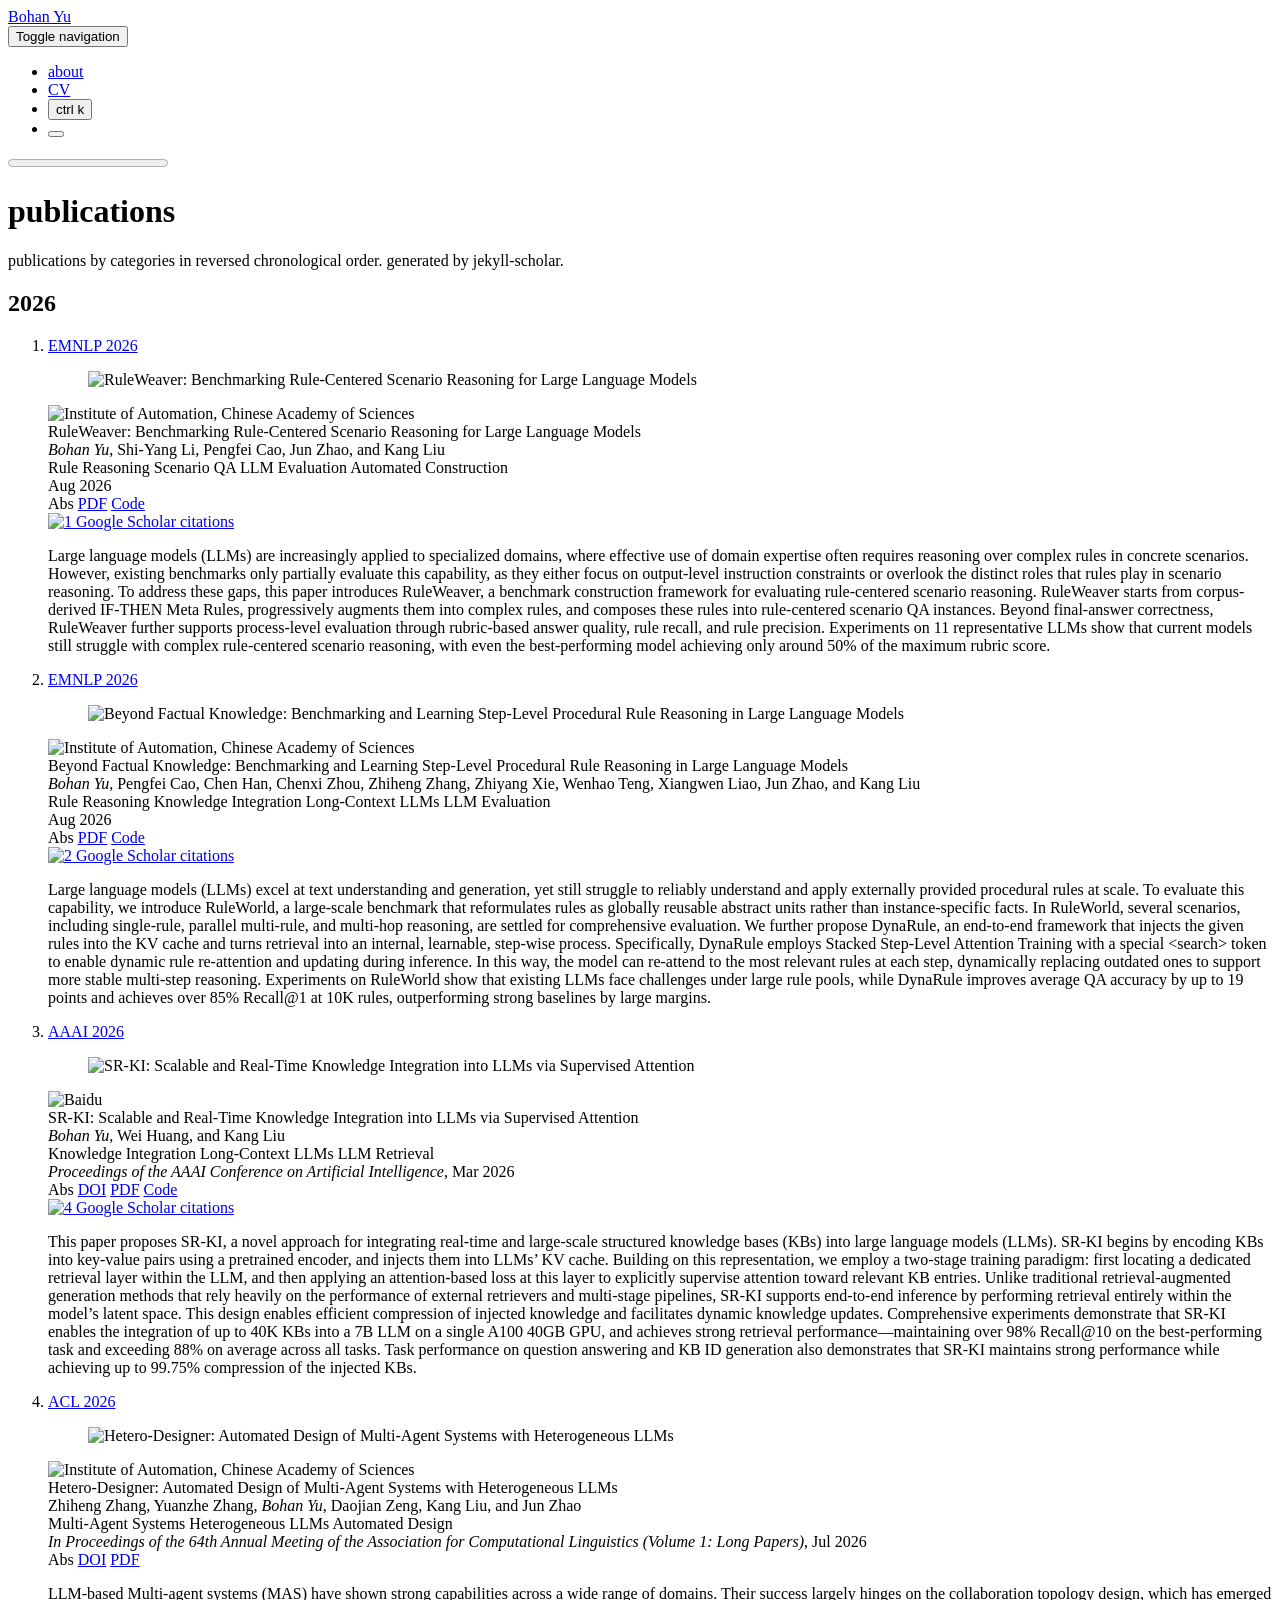
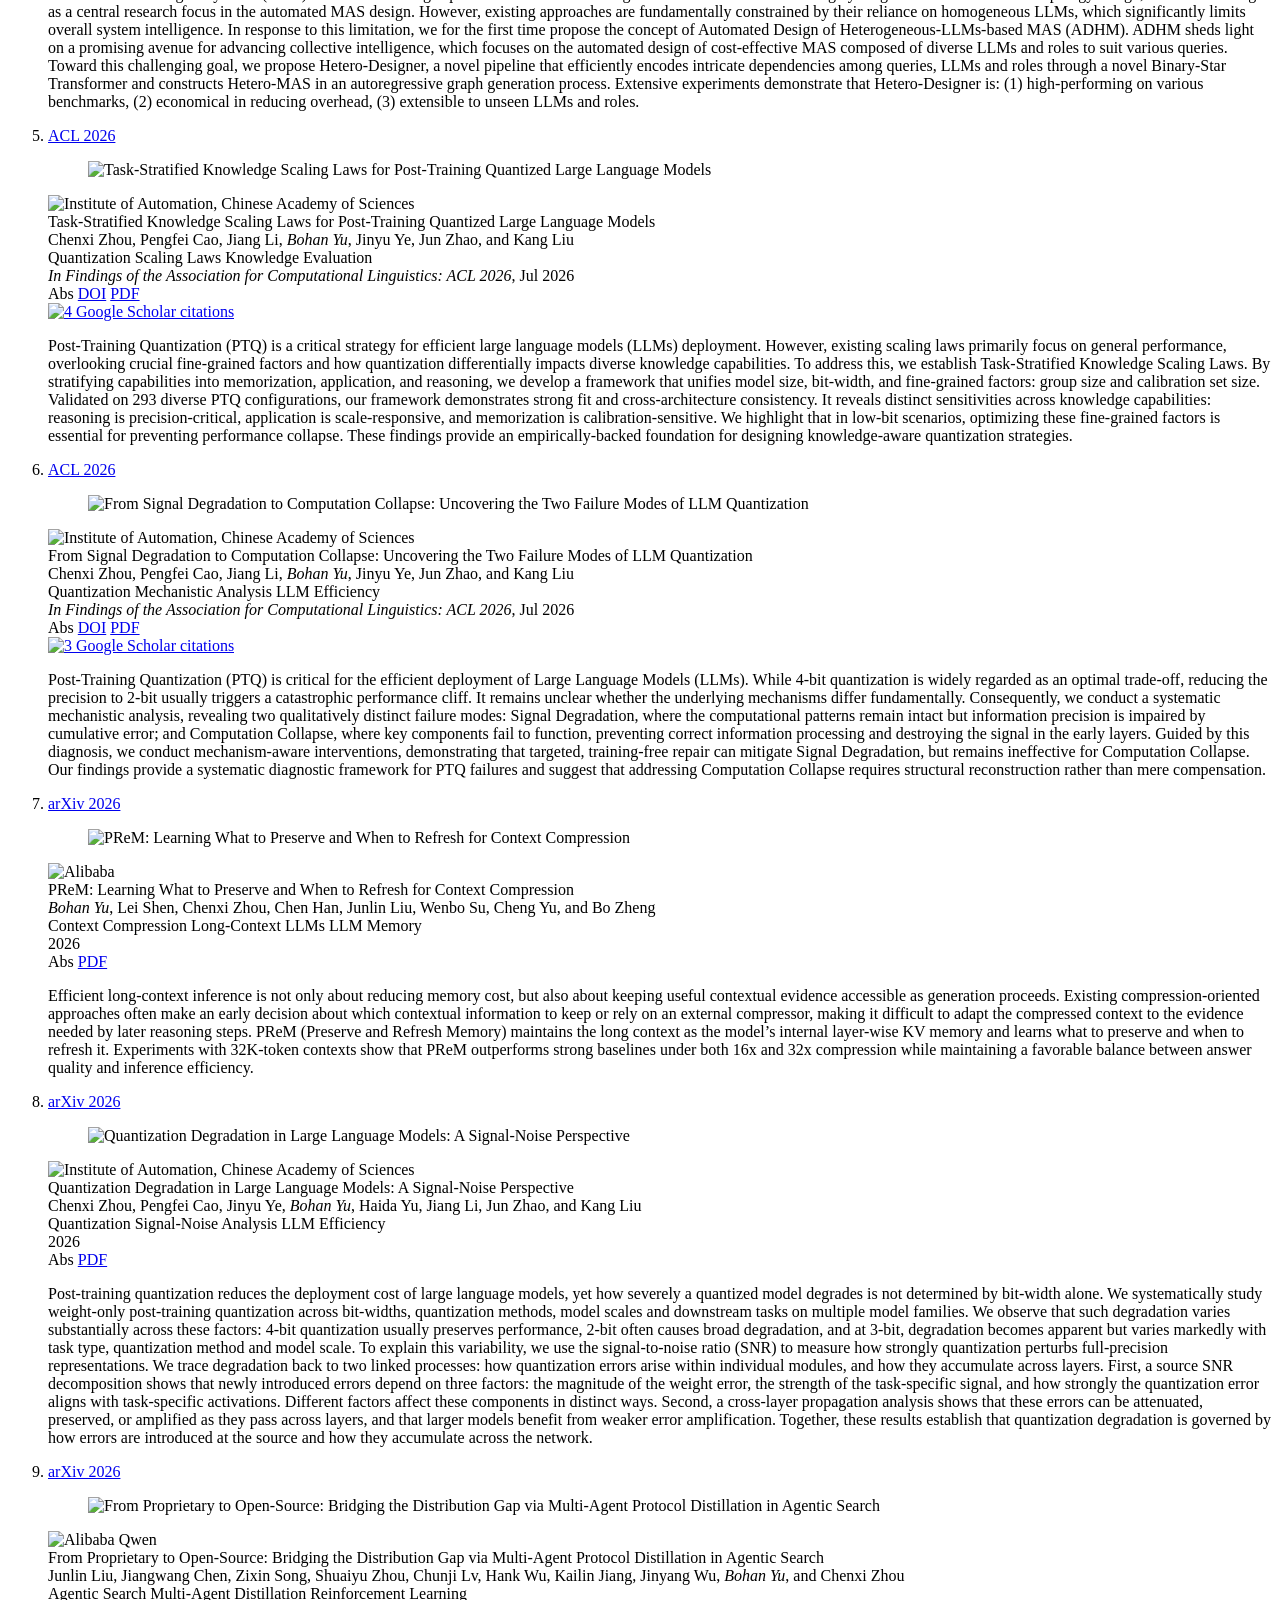
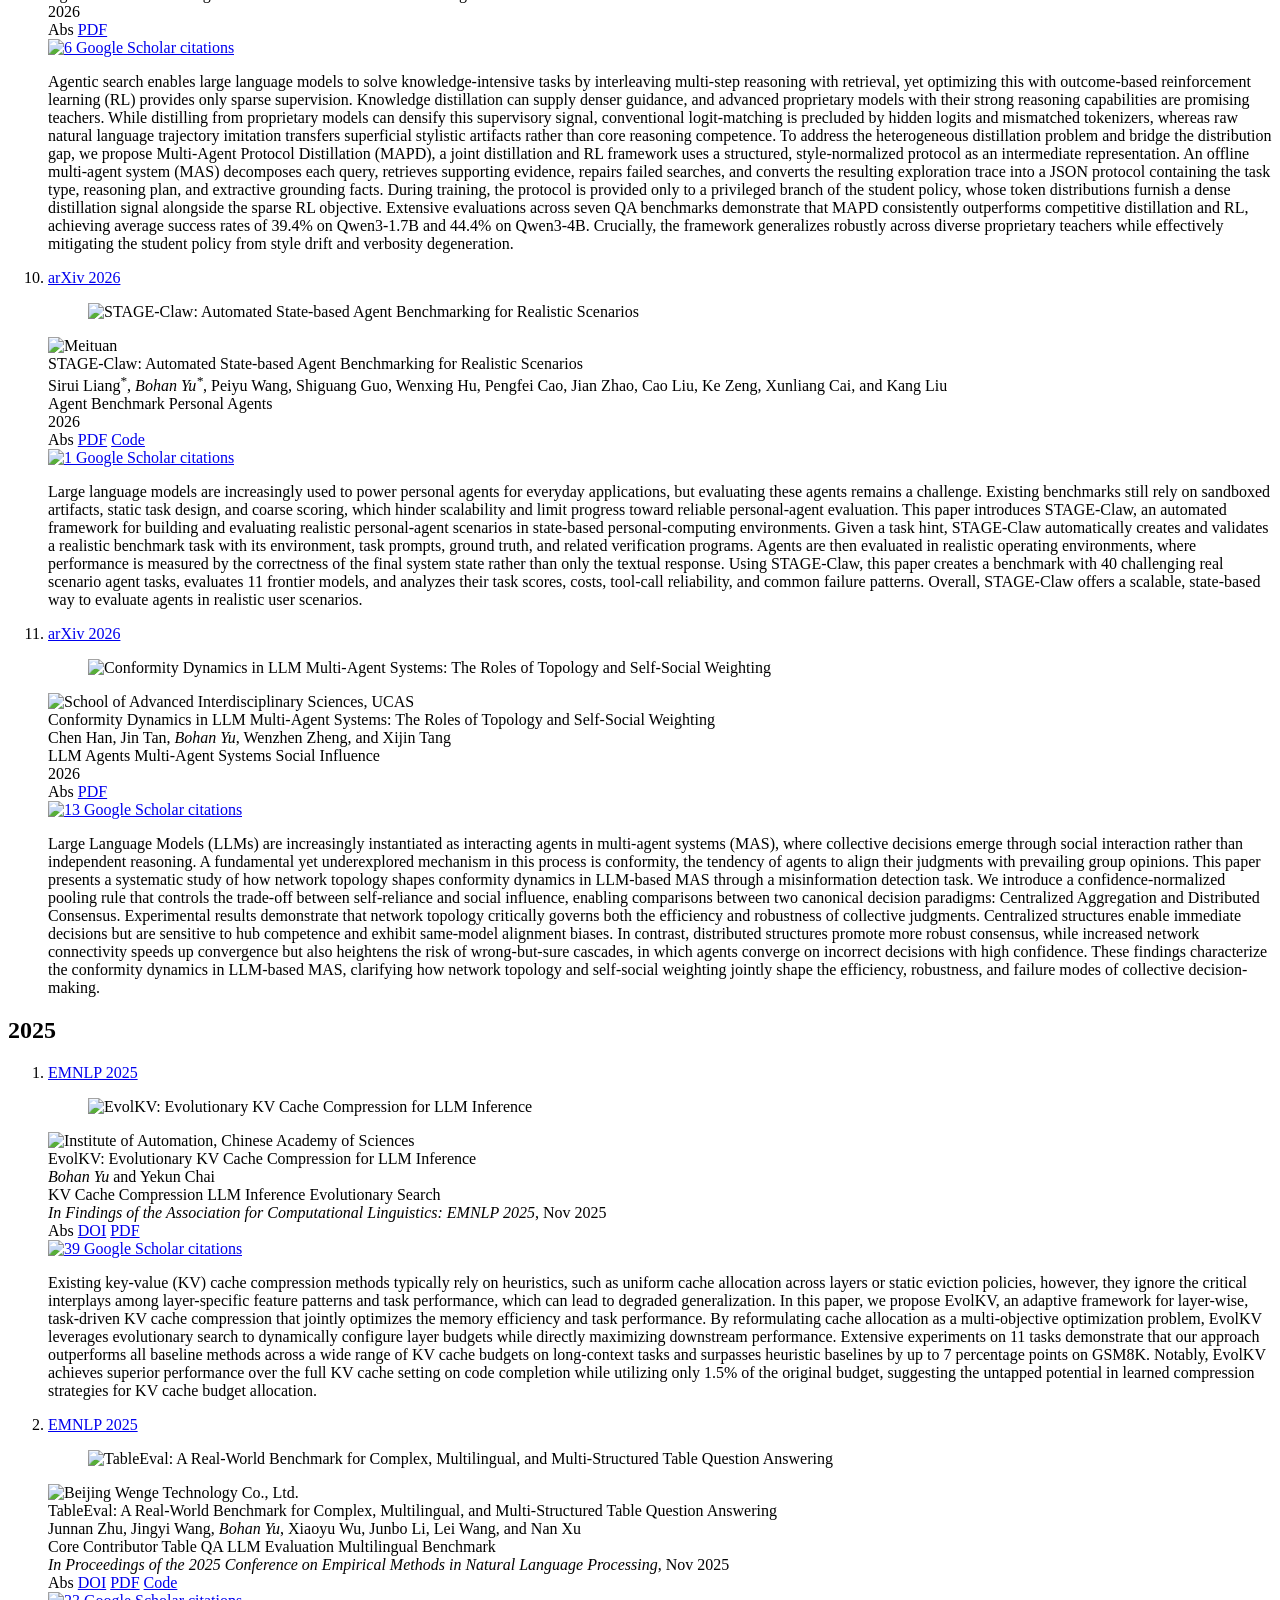
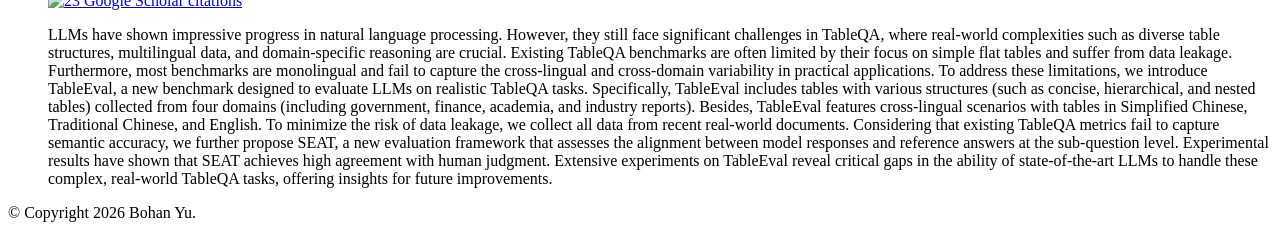
==== commit 675becb2: "Deploying to gh-pages from @ SharkSpicy-NLP/sharkspicy-nlp.github.io@cda78ebef2c8e1f78ba091f77b6b013" ====
--- a/publications/index.html
+++ b/publications/index.html
@@ -1,5 +1,5 @@
 <!DOCTYPE html> <html lang="en"> <head> <meta http-equiv="Content-Type" content="text/html; charset=UTF-8"> <meta charset="utf-8"> <meta name="viewport" content="width=device-width, initial-scale=1, shrink-to-fit=no"> <meta http-equiv="X-UA-Compatible" content="IE=edge"> <title> publications | Bohan Yu </title> <meta name="author" content="Bohan Yu"> <meta name="description" content="publications by categories in reversed chronological order. generated by jekyll-scholar."> <meta name="keywords" content="jekyll, jekyll-theme, academic-website, portfolio-website"> <meta http-equiv="Content-Security-Policy" content="default-src 'self'; script-src 'self' 'unsafe-inline' https:; style-src 'self' 'unsafe-inline' https:; img-src 'self' data: https:; font-src 'self' data: https:; media-src 'self' https:; frame-src 'self' https:; connect-src 'self' https:;"> <link rel="stylesheet" href="/assets/css/bootstrap.min.css?v=a4b3f509e79c54a512b890d73235ef04"> <link rel="stylesheet" href="https://cdn.jsdelivr.net/npm/mdbootstrap@4.20.0/css/mdb.min.css" integrity="sha256-jpjYvU3G3N6nrrBwXJoVEYI/0zw8htfFnhT9ljN3JJw=" crossorigin="anonymous"> <link defer rel="stylesheet" href="/assets/css/academicons.min.css?v=f0b7046b84e425c55f3463ac249818f5"> <link defer rel="stylesheet" href="/assets/css/scholar-icons.css?v=62b2ac103a88034e6882a5be5f3e2772"> <link defer rel="stylesheet" type="text/css" href="https://fonts.googleapis.com/css?family=Roboto:300,400,500,700|Roboto+Slab:100,300,400,500,700|Material+Icons&amp;display=swap"> <link defer rel="stylesheet" href="/assets/css/jekyll-pygments-themes-github.css?v=591dab5a4e56573bf4ef7fd332894c99" media="" id="highlight_theme_light"> <link rel="shortcut icon" href="data:image/svg+xml,&lt;svg%20xmlns=%22http://www.w3.org/2000/svg%22%20viewBox=%220%200%20100%20100%22&gt;&lt;text%20y=%22.9em%22%20font-size=%2290%22&gt;%F0%9F%98%8B&lt;/text&gt;&lt;/svg&gt;"> <link rel="stylesheet" href="/assets/css/main.css?v=d41d8cd98f00b204e9800998ecf8427e"> <link rel="canonical" href="https://sharkspicy-nlp.github.io/publications/"> <script src="/assets/js/theme.js?v=5fea5159b787642c1bbc1f334d60f883"></script> <link defer rel="stylesheet" href="/assets/css/jekyll-pygments-themes-native.css?v=5847e5ed4a4568527aa6cfab446049ca" media="none" id="highlight_theme_dark"> <script>
     initTheme();
-  </script> </head> <body class="fixed-top-nav "> <header> <nav id="navbar" class="navbar navbar-light navbar-expand-sm fixed-top" role="navigation"> <div class="container"> <div class="d-flex align-items-center"> <a class="navbar-brand title font-weight-lighter" href="/"> Bohan Yu </a> <div class="navbar-brand social mb-0"> <a href="https://github.com/SharkSpicy-NLP" title="GitHub" aria-label="GitHub" target="_blank" rel="noopener noreferrer"> <i class="fa-brands fa-github"></i> </a> <a href="https://scholar.google.com/citations?user=pPLsV2kAAAAJ" title="Google Scholar" aria-label="Google Scholar" target="_blank" rel="noopener noreferrer"> <i class="ai ai-google-scholar"></i> </a> </div> </div> <button class="navbar-toggler collapsed ml-auto" type="button" data-toggle="collapse" data-target="#navbarNav" aria-controls="navbarNav" aria-expanded="false" aria-label="Toggle navigation"> <span class="sr-only">Toggle navigation</span> <span class="icon-bar top-bar"></span> <span class="icon-bar middle-bar"></span> <span class="icon-bar bottom-bar"></span> </button> <div class="collapse navbar-collapse text-right" id="navbarNav"> <ul class="navbar-nav ml-auto flex-nowrap"> <li class="nav-item "> <a class="nav-link" href="/">about </a> </li> <li class="nav-item "> <a class="nav-link" href="/assets/pdf/example_pdf.pdf">CV </a> </li> <li class="nav-item"> <button id="search-toggle" title="Search" onclick="openSearchModal()"> <span class="nav-link">ctrl k <i class="fa-solid fa-magnifying-glass"></i></span> </button> </li> <li class="toggle-container"> <button id="light-toggle" title="Change theme"> <i class="fa-half-sun-moon" id="light-toggle-system"></i> <i class="fa-solid fa-moon" id="light-toggle-dark"></i> <i class="fa-solid fa-sun" id="light-toggle-light"></i> </button> </li> </ul> </div> </div> </nav> <progress id="progress" value="0"> <div class="progress-container"> <span class="progress-bar"></span> </div> </progress> </header> <div class="container mt-5" role="main"> <div class="post"> <header class="post-header"> <h1 class="post-title">publications</h1> <p class="post-description">publications by categories in reversed chronological order. generated by jekyll-scholar.</p> </header> <article> <div class="publications"> <h2 class="bibliography">2026</h2> <ol class="bibliography"> <li> <div class="row publication-entry align-items-start"> <div class="col-12 col-md-5 col-lg-4 publication-visual"> <abbr class="publication-venue badge rounded"> <a href="https://aclanthology.org/events/emnlp-2025/" rel="external nofollow noopener" target="_blank">EMNLP 2026</a> </abbr> <div class="publication-preview z-depth-1"> <figure> <picture> <img src="/assets/img/publication_preview/ruleweaver.jpg?v=9b3107bd9741c73cbe0930f78c9bccb8" class="preview" width="100%" height="auto" alt="RuleWeaver: Benchmarking Rule-Centered Scenario Reasoning for Large Language Models" data-zoomable="" loading="eager" onerror="this.onerror=null; $('.responsive-img-srcset').remove();"> </picture> </figure> </div> </div> <div id="yu2026ruleweaver" class="col-12 col-md-7 col-lg-8 publication-content"> <div class="publication-title-row"> <span class="institution-icons" aria-label="Institutions"> <img src="/assets/img/casia.png" alt="Institute of Automation, Chinese Academy of Sciences" title="Institute of Automation, Chinese Academy of Sciences" width="22" height="22"> </span> <div class="title">RuleWeaver: Benchmarking Rule-Centered Scenario Reasoning for Large Language Models</div> </div> <div class="author"> <em>Bohan Yu</em>, Shi-Yang Li, Pengfei Cao, Jun Zhao, and Kang Liu </div> <div class="publication-tags" aria-label="Research topics"> <span>Rule Reasoning</span> <span>Scenario QA</span> <span>LLM Evaluation</span> <span>Automated Construction</span> </div> <div class="periodical"> Aug 2026 </div> <div class="periodical"> </div> <div class="links"> <a class="abstract btn btn-sm z-depth-0" role="button">Abs</a> <a href="https://arxiv.org/pdf/2608.26832" class="btn btn-sm z-depth-0" role="button" rel="external nofollow noopener" target="_blank">PDF</a> <a href="https://github.com/SharkSpicy-NLP/RuleWeaver" class="btn btn-sm z-depth-0" role="button" rel="external nofollow noopener" target="_blank">Code</a> </div> <div class="abstract hidden"> <p>Large language models (LLMs) are increasingly applied to specialized domains, where effective use of domain expertise often requires reasoning over complex rules in concrete scenarios. However, existing benchmarks only partially evaluate this capability, as they either focus on output-level instruction constraints or overlook the distinct roles that rules play in scenario reasoning. To address these gaps, this paper introduces RuleWeaver, a benchmark construction framework for evaluating rule-centered scenario reasoning. RuleWeaver starts from corpus-derived IF-THEN Meta Rules, progressively augments them into complex rules, and composes these rules into rule-centered scenario QA instances. Beyond final-answer correctness, RuleWeaver further supports process-level evaluation through rubric-based answer quality, rule recall, and rule precision. Experiments on 11 representative LLMs show that current models still struggle with complex rule-centered scenario reasoning, with even the best-performing model achieving only around 50% of the maximum rubric score.</p> </div> </div> </div> </li> <li> <div class="row publication-entry align-items-start"> <div class="col-12 col-md-5 col-lg-4 publication-visual"> <abbr class="publication-venue badge rounded"> <a href="https://aclanthology.org/events/emnlp-2025/" rel="external nofollow noopener" target="_blank">EMNLP 2026</a> </abbr> <div class="publication-preview z-depth-1"> <figure> <picture> <img src="/assets/img/publication_preview/beyond-factual-knowledge.jpg?v=aaa6433152cdb5ea7460f1277fa7bacd" class="preview" width="100%" height="auto" alt="Beyond Factual Knowledge: Benchmarking and Learning Step-Level Procedural Rule Reasoning in Large Language Models" data-zoomable="" loading="eager" onerror="this.onerror=null; $('.responsive-img-srcset').remove();"> </picture> </figure> </div> </div> <div id="yu2026factualknowledge" class="col-12 col-md-7 col-lg-8 publication-content"> <div class="publication-title-row"> <span class="institution-icons" aria-label="Institutions"> <img src="/assets/img/casia.png" alt="Institute of Automation, Chinese Academy of Sciences" title="Institute of Automation, Chinese Academy of Sciences" width="22" height="22"> </span> <div class="title">Beyond Factual Knowledge: Benchmarking and Learning Step-Level Procedural Rule Reasoning in Large Language Models</div> </div> <div class="author"> <em>Bohan Yu</em>, Pengfei Cao, Chen Han, Chenxi Zhou, Zhiheng Zhang, Zhiyang Xie, Wenhao Teng, Xiangwen Liao, Jun Zhao, and Kang Liu </div> <div class="publication-tags" aria-label="Research topics"> <span>Rule Reasoning</span> <span>Knowledge Integration</span> <span>Long-Context LLMs</span> <span>LLM Evaluation</span> </div> <div class="periodical"> Aug 2026 </div> <div class="periodical"> </div> <div class="links"> <a class="abstract btn btn-sm z-depth-0" role="button">Abs</a> <a href="https://arxiv.org/pdf/2608.22753" class="btn btn-sm z-depth-0" role="button" rel="external nofollow noopener" target="_blank">PDF</a> <a href="https://github.com/SharkSpicy-NLP/Beyond-Factual-Knowledge" class="btn btn-sm z-depth-0" role="button" rel="external nofollow noopener" target="_blank">Code</a> </div> <div class="abstract hidden"> <p>Large language models (LLMs) excel at text understanding and generation, yet still struggle to reliably understand and apply externally provided procedural rules at scale. To evaluate this capability, we introduce RuleWorld, a large-scale benchmark that reformulates rules as globally reusable abstract units rather than instance-specific facts. In RuleWorld, several scenarios, including single-rule, parallel multi-rule, and multi-hop reasoning, are settled for comprehensive evaluation. We further propose DynaRule, an end-to-end framework that injects the given rules into the KV cache and turns retrieval into an internal, learnable, step-wise process. Specifically, DynaRule employs Stacked Step-Level Attention Training with a special &lt;search&gt; token to enable dynamic rule re-attention and updating during inference. In this way, the model can re-attend to the most relevant rules at each step, dynamically replacing outdated ones to support more stable multi-step reasoning. Experiments on RuleWorld show that existing LLMs face challenges under large rule pools, while DynaRule improves average QA accuracy by up to 19 points and achieves over 85% Recall@1 at 10K rules, outperforming strong baselines by large margins.</p> </div> </div> </div> </li> <li> <div class="row publication-entry align-items-start"> <div class="col-12 col-md-5 col-lg-4 publication-visual"> <abbr class="publication-venue badge rounded"> <a href="https://aaai.org/" rel="external nofollow noopener" target="_blank">AAAI 2026</a> </abbr> <div class="publication-preview z-depth-1"> <figure> <picture> <img src="/assets/img/publication_preview/sr-ki.jpg?v=398c72b077c7bb90dbd68809c51f62a7" class="preview" width="100%" height="auto" alt="SR-KI: Scalable and Real-Time Knowledge Integration into LLMs via Supervised Attention" data-zoomable="" loading="eager" onerror="this.onerror=null; $('.responsive-img-srcset').remove();"> </picture> </figure> </div> </div> <div id="Yu_Huang_Liu_2026" class="col-12 col-md-7 col-lg-8 publication-content"> <div class="publication-title-row"> <span class="institution-icons" aria-label="Institutions"> <img src="/assets/img/institution_icons/baidu.png" alt="Baidu" title="Baidu" width="22" height="22"> </span> <div class="title">SR-KI: Scalable and Real-Time Knowledge Integration into LLMs via Supervised Attention</div> </div> <div class="author"> <em>Bohan Yu</em>, Wei Huang, and Kang Liu </div> <div class="publication-tags" aria-label="Research topics"> <span>Knowledge Integration</span> <span>Long-Context LLMs</span> <span>LLM Retrieval</span> </div> <div class="periodical"> <em>Proceedings of the AAAI Conference on Artificial Intelligence</em>, Mar 2026 </div> <div class="periodical"> </div> <div class="links"> <a class="abstract btn btn-sm z-depth-0" role="button">Abs</a> <a href="https://doi.org/10.1609/aaai.v40i41.40747" class="btn btn-sm z-depth-0" role="button" rel="external nofollow noopener" target="_blank">DOI</a> <a href="https://arxiv.org/pdf/2511.06446" class="btn btn-sm z-depth-0" role="button" rel="external nofollow noopener" target="_blank">PDF</a> <a href="https://github.com/SharkSpicy-NLP/SR-KI" class="btn btn-sm z-depth-0" role="button" rel="external nofollow noopener" target="_blank">Code</a> </div> <div class="badges"> <a href="https://scholar.google.com/citations?view_op=view_citation&amp;hl=en&amp;user=pPLsV2kAAAAJ&amp;citation_for_view=pPLsV2kAAAAJ:UeHWp8X0CEIC" aria-label="Google Scholar link" role="button" rel="external nofollow noopener" target="_blank"> <img src="https://img.shields.io/badge/scholar-2-4285F4?logo=googlescholar&amp;labelColor=beige" alt="2 Google Scholar citations"> </a> </div> <div class="abstract hidden"> <p>This paper proposes SR-KI, a novel approach for integrating real-time and large-scale structured knowledge bases (KBs) into large language models (LLMs). SR-KI begins by encoding KBs into key-value pairs using a pretrained encoder, and injects them into LLMs’ KV cache. Building on this representation, we employ a two-stage training paradigm: first locating a dedicated retrieval layer within the LLM, and then applying an attention-based loss at this layer to explicitly supervise attention toward relevant KB entries. Unlike traditional retrieval-augmented generation methods that rely heavily on the performance of external retrievers and multi-stage pipelines, SR-KI supports end-to-end inference by performing retrieval entirely within the model’s latent space. This design enables efficient compression of injected knowledge and facilitates dynamic knowledge updates. Comprehensive experiments demonstrate that SR-KI enables the integration of up to 40K KBs into a 7B LLM on a single A100 40GB GPU, and achieves strong retrieval performance—maintaining over 98% Recall@10 on the best-performing task and exceeding 88% on average across all tasks. Task performance on question answering and KB ID generation also demonstrates that SR-KI maintains strong performance while achieving up to 99.75% compression of the injected KBs.</p> </div> </div> </div> </li> <li> <div class="row publication-entry align-items-start"> <div class="col-12 col-md-5 col-lg-4 publication-visual"> <abbr class="publication-venue badge rounded"> <a href="https://aclanthology.org/events/acl-2026/" rel="external nofollow noopener" target="_blank">ACL 2026</a> </abbr> <div class="publication-preview z-depth-1"> <figure> <picture> <img src="/assets/img/publication_preview/hetero-designer.jpg?v=2c649239d658f15622d84229b1116f9a" class="preview" width="100%" height="auto" alt="Hetero-Designer: Automated Design of Multi-Agent Systems with Heterogeneous LLMs" data-zoomable="" loading="eager" onerror="this.onerror=null; $('.responsive-img-srcset').remove();"> </picture> </figure> </div> </div> <div id="zhang-etal-2026-hetero" class="col-12 col-md-7 col-lg-8 publication-content"> <div class="publication-title-row"> <span class="institution-icons" aria-label="Institutions"> <img src="/assets/img/casia.png" alt="Institute of Automation, Chinese Academy of Sciences" title="Institute of Automation, Chinese Academy of Sciences" width="22" height="22"> </span> <div class="title">Hetero-Designer: Automated Design of Multi-Agent Systems with Heterogeneous LLMs</div> </div> <div class="author"> Zhiheng Zhang, Yuanzhe Zhang, <em>Bohan Yu</em>, Daojian Zeng, Kang Liu, and Jun Zhao </div> <div class="publication-tags" aria-label="Research topics"> <span>Multi-Agent Systems</span> <span>Heterogeneous LLMs</span> <span>Automated Design</span> </div> <div class="periodical"> <em>In Proceedings of the 64th Annual Meeting of the Association for Computational Linguistics (Volume 1: Long Papers)</em>, Jul 2026 </div> <div class="periodical"> </div> <div class="links"> <a class="abstract btn btn-sm z-depth-0" role="button">Abs</a> <a href="https://doi.org/10.18653/v1/2026.acl-long.1272" class="btn btn-sm z-depth-0" role="button" rel="external nofollow noopener" target="_blank">DOI</a> <a href="https://aclanthology.org/2026.acl-long.1272.pdf" class="btn btn-sm z-depth-0" role="button" rel="external nofollow noopener" target="_blank">PDF</a> </div> <div class="abstract hidden"> <p>LLM-based Multi-agent systems (MAS) have shown strong capabilities across a wide range of domains. Their success largely hinges on the collaboration topology design, which has emerged as a central research focus in the automated MAS design. However, existing approaches are fundamentally constrained by their reliance on homogeneous LLMs, which significantly limits overall system intelligence. In response to this limitation, we for the first time propose the concept of Automated Design of Heterogeneous-LLMs-based MAS (ADHM). ADHM sheds light on a promising avenue for advancing collective intelligence, which focuses on the automated design of cost-effective MAS composed of diverse LLMs and roles to suit various queries. Toward this challenging goal, we propose Hetero-Designer, a novel pipeline that efficiently encodes intricate dependencies among queries, LLMs and roles through a novel Binary-Star Transformer and constructs Hetero-MAS in an autoregressive graph generation process. Extensive experiments demonstrate that Hetero-Designer is: (1) high-performing on various benchmarks, (2) economical in reducing overhead, (3) extensible to unseen LLMs and roles.</p> </div> </div> </div> </li> <li> <div class="row publication-entry align-items-start"> <div class="col-12 col-md-5 col-lg-4 publication-visual"> <abbr class="publication-venue badge rounded"> <a href="https://aclanthology.org/events/acl-2026/" rel="external nofollow noopener" target="_blank">ACL 2026</a> </abbr> <div class="publication-preview z-depth-1"> <figure> <picture> <img src="/assets/img/publication_preview/task-stratified.jpg?v=1b90c5b5f5b8ed7c21c777b2c2fbd29a" class="preview" width="100%" height="auto" alt="Task-Stratified Knowledge Scaling Laws for Post-Training Quantized Large Language Models" data-zoomable="" loading="eager" onerror="this.onerror=null; $('.responsive-img-srcset').remove();"> </picture> </figure> </div> </div> <div id="zhou-etal-2026-task" class="col-12 col-md-7 col-lg-8 publication-content"> <div class="publication-title-row"> <span class="institution-icons" aria-label="Institutions"> <img src="/assets/img/casia.png" alt="Institute of Automation, Chinese Academy of Sciences" title="Institute of Automation, Chinese Academy of Sciences" width="22" height="22"> </span> <div class="title">Task-Stratified Knowledge Scaling Laws for Post-Training Quantized Large Language Models</div> </div> <div class="author"> Chenxi Zhou, Pengfei Cao, Jiang Li, <em>Bohan Yu</em>, Jinyu Ye, Jun Zhao, and Kang Liu </div> <div class="publication-tags" aria-label="Research topics"> <span>Quantization</span> <span>Scaling Laws</span> <span>Knowledge Evaluation</span> </div> <div class="periodical"> <em>In Findings of the Association for Computational Linguistics: ACL 2026</em>, Jul 2026 </div> <div class="periodical"> </div> <div class="links"> <a class="abstract btn btn-sm z-depth-0" role="button">Abs</a> <a href="https://doi.org/10.18653/v1/2026.findings-acl.1165" class="btn btn-sm z-depth-0" role="button" rel="external nofollow noopener" target="_blank">DOI</a> <a href="https://aclanthology.org/2026.findings-acl.1165.pdf" class="btn btn-sm z-depth-0" role="button" rel="external nofollow noopener" target="_blank">PDF</a> </div> <div class="badges"> <a href="https://scholar.google.com/citations?view_op=view_citation&amp;hl=en&amp;user=pPLsV2kAAAAJ&amp;citation_for_view=pPLsV2kAAAAJ:zYLM7Y9cAGgC" aria-label="Google Scholar link" role="button" rel="external nofollow noopener" target="_blank"> <img src="https://img.shields.io/badge/scholar-1-4285F4?logo=googlescholar&amp;labelColor=beige" alt="1 Google Scholar citations"> </a> </div> <div class="abstract hidden"> <p>Post-Training Quantization (PTQ) is a critical strategy for efficient large language models (LLMs) deployment. However, existing scaling laws primarily focus on general performance, overlooking crucial fine-grained factors and how quantization differentially impacts diverse knowledge capabilities. To address this, we establish Task-Stratified Knowledge Scaling Laws. By stratifying capabilities into memorization, application, and reasoning, we develop a framework that unifies model size, bit-width, and fine-grained factors: group size and calibration set size. Validated on 293 diverse PTQ configurations, our framework demonstrates strong fit and cross-architecture consistency. It reveals distinct sensitivities across knowledge capabilities: reasoning is precision-critical, application is scale-responsive, and memorization is calibration-sensitive. We highlight that in low-bit scenarios, optimizing these fine-grained factors is essential for preventing performance collapse. These findings provide an empirically-backed foundation for designing knowledge-aware quantization strategies.</p> </div> </div> </div> </li> <li> <div class="row publication-entry align-items-start"> <div class="col-12 col-md-5 col-lg-4 publication-visual"> <abbr class="publication-venue badge rounded"> <a href="https://aclanthology.org/events/acl-2026/" rel="external nofollow noopener" target="_blank">ACL 2026</a> </abbr> <div class="publication-preview z-depth-1"> <figure> <picture> <img src="/assets/img/publication_preview/signal-collapse.jpg?v=ad569849a9ad25edec4995e1e0b7fe47" class="preview" width="100%" height="auto" alt="From Signal Degradation to Computation Collapse: Uncovering the Two Failure Modes of LLM Quantization" data-zoomable="" loading="eager" onerror="this.onerror=null; $('.responsive-img-srcset').remove();"> </picture> </figure> </div> </div> <div id="zhou-etal-2026-signal" class="col-12 col-md-7 col-lg-8 publication-content"> <div class="publication-title-row"> <span class="institution-icons" aria-label="Institutions"> <img src="/assets/img/casia.png" alt="Institute of Automation, Chinese Academy of Sciences" title="Institute of Automation, Chinese Academy of Sciences" width="22" height="22"> </span> <div class="title">From Signal Degradation to Computation Collapse: Uncovering the Two Failure Modes of LLM Quantization</div> </div> <div class="author"> Chenxi Zhou, Pengfei Cao, Jiang Li, <em>Bohan Yu</em>, Jinyu Ye, Jun Zhao, and Kang Liu </div> <div class="publication-tags" aria-label="Research topics"> <span>Quantization</span> <span>Mechanistic Analysis</span> <span>LLM Efficiency</span> </div> <div class="periodical"> <em>In Findings of the Association for Computational Linguistics: ACL 2026</em>, Jul 2026 </div> <div class="periodical"> </div> <div class="links"> <a class="abstract btn btn-sm z-depth-0" role="button">Abs</a> <a href="https://doi.org/10.18653/v1/2026.findings-acl.1162" class="btn btn-sm z-depth-0" role="button" rel="external nofollow noopener" target="_blank">DOI</a> <a href="https://aclanthology.org/2026.findings-acl.1162.pdf" class="btn btn-sm z-depth-0" role="button" rel="external nofollow noopener" target="_blank">PDF</a> </div> <div class="badges"> <a href="https://scholar.google.com/citations?view_op=view_citation&amp;hl=en&amp;user=pPLsV2kAAAAJ&amp;citation_for_view=pPLsV2kAAAAJ:Tyk-4Ss8FVUC" aria-label="Google Scholar link" role="button" rel="external nofollow noopener" target="_blank"> <img src="https://img.shields.io/badge/scholar-2-4285F4?logo=googlescholar&amp;labelColor=beige" alt="2 Google Scholar citations"> </a> </div> <div class="abstract hidden"> <p>Post-Training Quantization (PTQ) is critical for the efficient deployment of Large Language Models (LLMs). While 4-bit quantization is widely regarded as an optimal trade-off, reducing the precision to 2-bit usually triggers a catastrophic performance cliff. It remains unclear whether the underlying mechanisms differ fundamentally. Consequently, we conduct a systematic mechanistic analysis, revealing two qualitatively distinct failure modes: Signal Degradation, where the computational patterns remain intact but information precision is impaired by cumulative error; and Computation Collapse, where key components fail to function, preventing correct information processing and destroying the signal in the early layers. Guided by this diagnosis, we conduct mechanism-aware interventions, demonstrating that targeted, training-free repair can mitigate Signal Degradation, but remains ineffective for Computation Collapse. Our findings provide a systematic diagnostic framework for PTQ failures and suggest that addressing Computation Collapse requires structural reconstruction rather than mere compensation.</p> </div> </div> </div> </li> <li> <div class="row publication-entry align-items-start"> <div class="col-12 col-md-5 col-lg-4 publication-visual"> <abbr class="publication-venue badge rounded"> <a href="https://arxiv.org/" rel="external nofollow noopener" target="_blank">arXiv 2026</a> </abbr> <div class="publication-preview z-depth-1"> <figure> <picture> <img src="/assets/img/publication_preview/prem.jpg?v=58f657df1bb926f47e7ab3bb26616862" class="preview" width="100%" height="auto" alt="PReM: Learning What to Preserve and When to Refresh for Context Compression" data-zoomable="" loading="eager" onerror="this.onerror=null; $('.responsive-img-srcset').remove();"> </picture> </figure> </div> </div> <div id="yu2026prem" class="col-12 col-md-7 col-lg-8 publication-content"> <div class="publication-title-row"> <span class="institution-icons" aria-label="Institutions"> <img src="/assets/img/institution_icons/alibaba.svg" alt="Alibaba" title="Alibaba" width="22" height="22"> </span> <div class="title">PReM: Learning What to Preserve and When to Refresh for Context Compression</div> </div> <div class="author"> <em>Bohan Yu</em>, Lei Shen, Chenxi Zhou, Chen Han, Junlin Liu, Wenbo Su, Cheng Yu, and Bo Zheng </div> <div class="publication-tags" aria-label="Research topics"> <span>Context Compression</span> <span>Long-Context LLMs</span> <span>LLM Memory</span> </div> <div class="periodical"> 2026 </div> <div class="periodical"> </div> <div class="links"> <a class="abstract btn btn-sm z-depth-0" role="button">Abs</a> <a href="https://arxiv.org/pdf/2607.14327" class="btn btn-sm z-depth-0" role="button" rel="external nofollow noopener" target="_blank">PDF</a> </div> <div class="abstract hidden"> <p>Efficient long-context inference is not only about reducing memory cost, but also about keeping useful contextual evidence accessible as generation proceeds. Existing compression-oriented approaches often make an early decision about which contextual information to keep or rely on an external compressor, making it difficult to adapt the compressed context to the evidence needed by later reasoning steps. PReM (Preserve and Refresh Memory) maintains the long context as the model’s internal layer-wise KV memory and learns what to preserve and when to refresh it. Experiments with 32K-token contexts show that PReM outperforms strong baselines under both 16x and 32x compression while maintaining a favorable balance between answer quality and inference efficiency.</p> </div> </div> </div> </li> <li> <div class="row publication-entry align-items-start"> <div class="col-12 col-md-5 col-lg-4 publication-visual"> <abbr class="publication-venue badge rounded"> <a href="https://arxiv.org/" rel="external nofollow noopener" target="_blank">arXiv 2026</a> </abbr> <div class="publication-preview z-depth-1"> <figure> <picture> <img src="/assets/img/publication_preview/quantization-degradation.jpg?v=940cfc43c654bf876522219f0040d4c6" class="preview" width="100%" height="auto" alt="Quantization Degradation in Large Language Models: A Signal-Noise Perspective" data-zoomable="" loading="eager" onerror="this.onerror=null; $('.responsive-img-srcset').remove();"> </picture> </figure> </div> </div> <div id="zhou2026quantizationdegradation" class="col-12 col-md-7 col-lg-8 publication-content"> <div class="publication-title-row"> <span class="institution-icons" aria-label="Institutions"> <img src="/assets/img/casia.png" alt="Institute of Automation, Chinese Academy of Sciences" title="Institute of Automation, Chinese Academy of Sciences" width="22" height="22"> </span> <div class="title">Quantization Degradation in Large Language Models: A Signal-Noise Perspective</div> </div> <div class="author"> Chenxi Zhou, Pengfei Cao, Jinyu Ye, <em>Bohan Yu</em>, Haida Yu, Jiang Li, Jun Zhao, and Kang Liu </div> <div class="publication-tags" aria-label="Research topics"> <span>Quantization</span> <span>Signal-Noise Analysis</span> <span>LLM Efficiency</span> </div> <div class="periodical"> 2026 </div> <div class="periodical"> </div> <div class="links"> <a class="abstract btn btn-sm z-depth-0" role="button">Abs</a> <a href="https://arxiv.org/pdf/2608.08188" class="btn btn-sm z-depth-0" role="button" rel="external nofollow noopener" target="_blank">PDF</a> </div> <div class="abstract hidden"> <p>Post-training quantization reduces the deployment cost of large language models, yet how severely a quantized model degrades is not determined by bit-width alone. We systematically study weight-only post-training quantization across bit-widths, quantization methods, model scales and downstream tasks on multiple model families. We observe that such degradation varies substantially across these factors: 4-bit quantization usually preserves performance, 2-bit often causes broad degradation, and at 3-bit, degradation becomes apparent but varies markedly with task type, quantization method and model scale. To explain this variability, we use the signal-to-noise ratio (SNR) to measure how strongly quantization perturbs full-precision representations. We trace degradation back to two linked processes: how quantization errors arise within individual modules, and how they accumulate across layers. First, a source SNR decomposition shows that newly introduced errors depend on three factors: the magnitude of the weight error, the strength of the task-specific signal, and how strongly the quantization error aligns with task-specific activations. Different factors affect these components in distinct ways. Second, a cross-layer propagation analysis shows that these errors can be attenuated, preserved, or amplified as they pass across layers, and that larger models benefit from weaker error amplification. Together, these results establish that quantization degradation is governed by how errors are introduced at the source and how they accumulate across the network.</p> </div> </div> </div> </li> <li> <div class="row publication-entry align-items-start"> <div class="col-12 col-md-5 col-lg-4 publication-visual"> <abbr class="publication-venue badge rounded"> <a href="https://arxiv.org/" rel="external nofollow noopener" target="_blank">arXiv 2026</a> </abbr> <div class="publication-preview z-depth-1"> <figure> <picture> <img src="/assets/img/publication_preview/mapd-agentic-search.jpg?v=751cdb0bc16e6b4c90be1c6317f2a7f1" class="preview" width="100%" height="auto" alt="From Proprietary to Open-Source: Bridging the Distribution Gap via Multi-Agent Protocol Distillation in Agentic Search" data-zoomable="" loading="eager" onerror="this.onerror=null; $('.responsive-img-srcset').remove();"> </picture> </figure> </div> </div> <div id="liu2026proprietaryopensource" class="col-12 col-md-7 col-lg-8 publication-content"> <div class="publication-title-row"> <span class="institution-icons" aria-label="Institutions"> <img src="/assets/img/institution_icons/qwen.svg" alt="Alibaba Qwen" title="Alibaba Qwen" width="22" height="22"> </span> <div class="title">From Proprietary to Open-Source: Bridging the Distribution Gap via Multi-Agent Protocol Distillation in Agentic Search</div> </div> <div class="author"> Junlin Liu, Jiangwang Chen, Zixin Song, Shuaiyu Zhou, Chunji Lv, Hank Wu, Kailin Jiang, Jinyang Wu, <em>Bohan Yu</em>, and Chenxi Zhou </div> <div class="publication-tags" aria-label="Research topics"> <span>Agentic Search</span> <span>Multi-Agent Distillation</span> <span>Reinforcement Learning</span> </div> <div class="periodical"> 2026 </div> <div class="periodical"> </div> <div class="links"> <a class="abstract btn btn-sm z-depth-0" role="button">Abs</a> <a href="https://arxiv.org/pdf/2607.24280" class="btn btn-sm z-depth-0" role="button" rel="external nofollow noopener" target="_blank">PDF</a> </div> <div class="badges"> <a href="https://scholar.google.com/citations?view_op=view_citation&amp;hl=en&amp;user=pPLsV2kAAAAJ&amp;citation_for_view=pPLsV2kAAAAJ:WF5omc3nYNoC" aria-label="Google Scholar link" role="button" rel="external nofollow noopener" target="_blank"> <img src="https://img.shields.io/badge/scholar-1-4285F4?logo=googlescholar&amp;labelColor=beige" alt="1 Google Scholar citations"> </a> </div> <div class="abstract hidden"> <p>Agentic search enables large language models to solve knowledge-intensive tasks by interleaving multi-step reasoning with retrieval, yet optimizing this with outcome-based reinforcement learning (RL) provides only sparse supervision. Knowledge distillation can supply denser guidance, and advanced proprietary models with their strong reasoning capabilities are promising teachers. While distilling from proprietary models can densify this supervisory signal, conventional logit-matching is precluded by hidden logits and mismatched tokenizers, whereas raw natural language trajectory imitation transfers superficial stylistic artifacts rather than core reasoning competence. To address the heterogeneous distillation problem and bridge the distribution gap, we propose Multi-Agent Protocol Distillation (MAPD), a joint distillation and RL framework uses a structured, style-normalized protocol as an intermediate representation. An offline multi-agent system (MAS) decomposes each query, retrieves supporting evidence, repairs failed searches, and converts the resulting exploration trace into a JSON protocol containing the task type, reasoning plan, and extractive grounding facts. During training, the protocol is provided only to a privileged branch of the student policy, whose token distributions furnish a dense distillation signal alongside the sparse RL objective. Extensive evaluations across seven QA benchmarks demonstrate that MAPD consistently outperforms competitive distillation and RL, achieving average success rates of 39.4% on Qwen3-1.7B and 44.4% on Qwen3-4B. Crucially, the framework generalizes robustly across diverse proprietary teachers while effectively mitigating the student policy from style drift and verbosity degeneration.</p> </div> </div> </div> </li> <li> <div class="row publication-entry align-items-start"> <div class="col-12 col-md-5 col-lg-4 publication-visual"> <abbr class="publication-venue badge rounded"> <a href="https://arxiv.org/" rel="external nofollow noopener" target="_blank">arXiv 2026</a> </abbr> <div class="publication-preview z-depth-1"> <figure> <picture> <img src="/assets/img/publication_preview/stage-claw.jpg?v=c22d8235d06c7c472f1a1eb762e3c690" class="preview" width="100%" height="auto" alt="STAGE-Claw: Automated State-based Agent Benchmarking for Realistic Scenarios" data-zoomable="" loading="eager" onerror="this.onerror=null; $('.responsive-img-srcset').remove();"> </picture> </figure> </div> </div> <div id="liang2026stageclaw" class="col-12 col-md-7 col-lg-8 publication-content"> <div class="publication-title-row"> <span class="institution-icons" aria-label="Institutions"> <img src="/assets/img/institution_icons/meituan.png" alt="Meituan" title="Meituan" width="22" height="22"> </span> <div class="title">STAGE-Claw: Automated State-based Agent Benchmarking for Realistic Scenarios</div> </div> <div class="author"> Sirui Liang<sup>*</sup>, <em>Bohan Yu<sup>*</sup></em>, Peiyu Wang, Shiguang Guo, Wenxing Hu, Pengfei Cao, Jian Zhao, Cao Liu, Ke Zeng, Xunliang Cai, and Kang Liu </div> <div class="publication-tags" aria-label="Research topics"> <span>Agent Benchmark</span> <span>Personal Agents</span> </div> <div class="periodical"> 2026 </div> <div class="periodical"> </div> <div class="links"> <a class="abstract btn btn-sm z-depth-0" role="button">Abs</a> <a href="https://arxiv.org/pdf/2606.10394" class="btn btn-sm z-depth-0" role="button" rel="external nofollow noopener" target="_blank">PDF</a> <a href="https://github.com/LiangThree/STAGE-Claw" class="btn btn-sm z-depth-0" role="button" rel="external nofollow noopener" target="_blank">Code</a> </div> <div class="abstract hidden"> <p>Large language models are increasingly used to power personal agents for everyday applications, but evaluating these agents remains a challenge. Existing benchmarks still rely on sandboxed artifacts, static task design, and coarse scoring, which hinder scalability and limit progress toward reliable personal-agent evaluation. This paper introduces STAGE-Claw, an automated framework for building and evaluating realistic personal-agent scenarios in state-based personal-computing environments. Given a task hint, STAGE-Claw automatically creates and validates a realistic benchmark task with its environment, task prompts, ground truth, and related verification programs. Agents are then evaluated in realistic operating environments, where performance is measured by the correctness of the final system state rather than only the textual response. Using STAGE-Claw, this paper creates a benchmark with 40 challenging real scenario agent tasks, evaluates 11 frontier models, and analyzes their task scores, costs, tool-call reliability, and common failure patterns. Overall, STAGE-Claw offers a scalable, state-based way to evaluate agents in realistic user scenarios.</p> </div> </div> </div> </li> <li> <div class="row publication-entry align-items-start"> <div class="col-12 col-md-5 col-lg-4 publication-visual"> <abbr class="publication-venue badge rounded"> <a href="https://arxiv.org/" rel="external nofollow noopener" target="_blank">arXiv 2026</a> </abbr> <div class="publication-preview z-depth-1"> <figure> <picture> <img src="/assets/img/publication_preview/conformity.jpg?v=6966339ff4fc48f84b65ad2a04a57e0e" class="preview" width="100%" height="auto" alt="Conformity Dynamics in LLM Multi-Agent Systems: The Roles of Topology and Self-Social Weighting" data-zoomable="" loading="eager" onerror="this.onerror=null; $('.responsive-img-srcset').remove();"> </picture> </figure> </div> </div> <div id="han2026conformitydynamicsllmmultiagent" class="col-12 col-md-7 col-lg-8 publication-content"> <div class="publication-title-row"> <span class="institution-icons" aria-label="Institutions"> <img src="/assets/img/sais.png" alt="School of Advanced Interdisciplinary Sciences, UCAS" title="School of Advanced Interdisciplinary Sciences, UCAS" width="22" height="22"> </span> <div class="title">Conformity Dynamics in LLM Multi-Agent Systems: The Roles of Topology and Self-Social Weighting</div> </div> <div class="author"> Chen Han, Jin Tan, <em>Bohan Yu</em>, Wenzhen Zheng, and Xijin Tang </div> <div class="publication-tags" aria-label="Research topics"> <span>LLM Agents</span> <span>Multi-Agent Systems</span> <span>Social Influence</span> </div> <div class="periodical"> 2026 </div> <div class="periodical"> </div> <div class="links"> <a class="abstract btn btn-sm z-depth-0" role="button">Abs</a> <a href="https://arxiv.org/pdf/2601.05606" class="btn btn-sm z-depth-0" role="button" rel="external nofollow noopener" target="_blank">PDF</a> </div> <div class="badges"> <a href="https://scholar.google.com/citations?view_op=view_citation&amp;hl=en&amp;user=pPLsV2kAAAAJ&amp;citation_for_view=pPLsV2kAAAAJ:IjCSPb-OGe4C" aria-label="Google Scholar link" role="button" rel="external nofollow noopener" target="_blank"> <img src="https://img.shields.io/badge/scholar-10-4285F4?logo=googlescholar&amp;labelColor=beige" alt="10 Google Scholar citations"> </a> </div> <div class="abstract hidden"> <p>Large Language Models (LLMs) are increasingly instantiated as interacting agents in multi-agent systems (MAS), where collective decisions emerge through social interaction rather than independent reasoning. A fundamental yet underexplored mechanism in this process is conformity, the tendency of agents to align their judgments with prevailing group opinions. This paper presents a systematic study of how network topology shapes conformity dynamics in LLM-based MAS through a misinformation detection task. We introduce a confidence-normalized pooling rule that controls the trade-off between self-reliance and social influence, enabling comparisons between two canonical decision paradigms: Centralized Aggregation and Distributed Consensus. Experimental results demonstrate that network topology critically governs both the efficiency and robustness of collective judgments. Centralized structures enable immediate decisions but are sensitive to hub competence and exhibit same-model alignment biases. In contrast, distributed structures promote more robust consensus, while increased network connectivity speeds up convergence but also heightens the risk of wrong-but-sure cascades, in which agents converge on incorrect decisions with high confidence. These findings characterize the conformity dynamics in LLM-based MAS, clarifying how network topology and self-social weighting jointly shape the efficiency, robustness, and failure modes of collective decision-making.</p> </div> </div> </div> </li> </ol> <h2 class="bibliography">2025</h2> <ol class="bibliography"> <li> <div class="row publication-entry align-items-start"> <div class="col-12 col-md-5 col-lg-4 publication-visual"> <abbr class="publication-venue badge rounded"> <a href="https://aclanthology.org/events/emnlp-2025/" rel="external nofollow noopener" target="_blank">EMNLP 2025</a> </abbr> <div class="publication-preview z-depth-1"> <figure> <picture> <img src="/assets/img/publication_preview/evolkv.jpg?v=d4ca87ee07d59414706d93c420d051a5" class="preview" width="100%" height="auto" alt="EvolKV: Evolutionary KV Cache Compression for LLM Inference" data-zoomable="" loading="eager" onerror="this.onerror=null; $('.responsive-img-srcset').remove();"> </picture> </figure> </div> </div> <div id="yu-chai-2025-evolkv" class="col-12 col-md-7 col-lg-8 publication-content"> <div class="publication-title-row"> <span class="institution-icons" aria-label="Institutions"> <img src="/assets/img/casia.png" alt="Institute of Automation, Chinese Academy of Sciences" title="Institute of Automation, Chinese Academy of Sciences" width="22" height="22"> </span> <div class="title">EvolKV: Evolutionary KV Cache Compression for LLM Inference</div> </div> <div class="author"> <em>Bohan Yu</em> and Yekun Chai </div> <div class="publication-tags" aria-label="Research topics"> <span>KV Cache Compression</span> <span>LLM Inference</span> <span>Evolutionary Search</span> </div> <div class="periodical"> <em>In Findings of the Association for Computational Linguistics: EMNLP 2025</em>, Nov 2025 </div> <div class="periodical"> </div> <div class="links"> <a class="abstract btn btn-sm z-depth-0" role="button">Abs</a> <a href="https://doi.org/10.18653/v1/2025.findings-emnlp.88" class="btn btn-sm z-depth-0" role="button" rel="external nofollow noopener" target="_blank">DOI</a> <a href="https://aclanthology.org/2025.findings-emnlp.88.pdf" class="btn btn-sm z-depth-0" role="button" rel="external nofollow noopener" target="_blank">PDF</a> </div> <div class="badges"> <a href="https://scholar.google.com/citations?view_op=view_citation&amp;hl=en&amp;user=pPLsV2kAAAAJ&amp;citation_for_view=pPLsV2kAAAAJ:qjMakFHDy7sC" aria-label="Google Scholar link" role="button" rel="external nofollow noopener" target="_blank"> <img src="https://img.shields.io/badge/scholar-38-4285F4?logo=googlescholar&amp;labelColor=beige" alt="38 Google Scholar citations"> </a> </div> <div class="abstract hidden"> <p>Existing key-value (KV) cache compression methods typically rely on heuristics, such as uniform cache allocation across layers or static eviction policies, however, they ignore the critical interplays among layer-specific feature patterns and task performance, which can lead to degraded generalization. In this paper, we propose EvolKV, an adaptive framework for layer-wise, task-driven KV cache compression that jointly optimizes the memory efficiency and task performance. By reformulating cache allocation as a multi-objective optimization problem, EvolKV leverages evolutionary search to dynamically configure layer budgets while directly maximizing downstream performance. Extensive experiments on 11 tasks demonstrate that our approach outperforms all baseline methods across a wide range of KV cache budgets on long-context tasks and surpasses heuristic baselines by up to 7 percentage points on GSM8K. Notably, EvolKV achieves superior performance over the full KV cache setting on code completion while utilizing only 1.5% of the original budget, suggesting the untapped potential in learned compression strategies for KV cache budget allocation.</p> </div> </div> </div> </li> <li> <div class="row publication-entry align-items-start"> <div class="col-12 col-md-5 col-lg-4 publication-visual"> <abbr class="publication-venue badge rounded"> <a href="https://aclanthology.org/events/emnlp-2025/" rel="external nofollow noopener" target="_blank">EMNLP 2025</a> </abbr> <div class="publication-preview z-depth-1"> <figure> <picture> <img src="/assets/img/publication_preview/tableeval.jpg?v=60419e03ad6e1f256d47b70a45a43c53" class="preview" width="100%" height="auto" alt="TableEval: A Real-World Benchmark for Complex, Multilingual, and Multi-Structured Table Question Answering" data-zoomable="" loading="eager" onerror="this.onerror=null; $('.responsive-img-srcset').remove();"> </picture> </figure> </div> </div> <div id="zhu-etal-2025-tableeval" class="col-12 col-md-7 col-lg-8 publication-content"> <div class="publication-title-row"> <span class="institution-icons" aria-label="Institutions"> <img src="/assets/img/institution_icons/wenge.svg" alt="Beijing Wenge Technology Co., Ltd." title="Beijing Wenge Technology Co., Ltd." width="22" height="22"> </span> <div class="title">TableEval: A Real-World Benchmark for Complex, Multilingual, and Multi-Structured Table Question Answering</div> </div> <div class="author"> Junnan Zhu, Jingyi Wang, <em>Bohan Yu</em>, Xiaoyu Wu, Junbo Li, Lei Wang, and Nan Xu </div> <div class="publication-tags" aria-label="Research topics"> <span>Core Contributor</span> <span>Table QA</span> <span>LLM Evaluation</span> <span>Multilingual Benchmark</span> </div> <div class="periodical"> <em>In Proceedings of the 2025 Conference on Empirical Methods in Natural Language Processing</em>, Nov 2025 </div> <div class="periodical"> </div> <div class="links"> <a class="abstract btn btn-sm z-depth-0" role="button">Abs</a> <a href="https://doi.org/10.18653/v1/2025.emnlp-main.363" class="btn btn-sm z-depth-0" role="button" rel="external nofollow noopener" target="_blank">DOI</a> <a href="https://aclanthology.org/2025.emnlp-main.363.pdf" class="btn btn-sm z-depth-0" role="button" rel="external nofollow noopener" target="_blank">PDF</a> <a href="https://github.com/wenge-research/TableEval" class="btn btn-sm z-depth-0" role="button" rel="external nofollow noopener" target="_blank">Code</a> </div> <div class="badges"> <a href="https://scholar.google.com/citations?view_op=view_citation&amp;hl=en&amp;user=pPLsV2kAAAAJ&amp;citation_for_view=pPLsV2kAAAAJ:2osOgNQ5qMEC" aria-label="Google Scholar link" role="button" rel="external nofollow noopener" target="_blank"> <img src="https://img.shields.io/badge/scholar-21-4285F4?logo=googlescholar&amp;labelColor=beige" alt="21 Google Scholar citations"> </a> </div> <div class="abstract hidden"> <p>LLMs have shown impressive progress in natural language processing. However, they still face significant challenges in TableQA, where real-world complexities such as diverse table structures, multilingual data, and domain-specific reasoning are crucial. Existing TableQA benchmarks are often limited by their focus on simple flat tables and suffer from data leakage. Furthermore, most benchmarks are monolingual and fail to capture the cross-lingual and cross-domain variability in practical applications. To address these limitations, we introduce TableEval, a new benchmark designed to evaluate LLMs on realistic TableQA tasks. Specifically, TableEval includes tables with various structures (such as concise, hierarchical, and nested tables) collected from four domains (including government, finance, academia, and industry reports). Besides, TableEval features cross-lingual scenarios with tables in Simplified Chinese, Traditional Chinese, and English. To minimize the risk of data leakage, we collect all data from recent real-world documents. Considering that existing TableQA metrics fail to capture semantic accuracy, we further propose SEAT, a new evaluation framework that assesses the alignment between model responses and reference answers at the sub-question level. Experimental results have shown that SEAT achieves high agreement with human judgment. Extensive experiments on TableEval reveal critical gaps in the ability of state-of-the-art LLMs to handle these complex, real-world TableQA tasks, offering insights for future improvements.</p> </div> </div> </div> </li> </ol> </div> </article> </div> </div> <footer class="fixed-bottom" role="contentinfo"> <div class="container mt-0"> © Copyright 2026 Bohan Yu. </div> </footer> <script src="https://cdn.jsdelivr.net/npm/jquery@3.6.0/dist/jquery.min.js" integrity="sha256-/xUj+3OJU5yExlq6GSYGSHk7tPXikynS7ogEvDej/m4=" crossorigin="anonymous"></script> <script src="/assets/js/bootstrap.bundle.min.js"></script> <script src="https://cdn.jsdelivr.net/npm/mdbootstrap@4.20.0/js/mdb.min.js" integrity="sha256-NdbiivsvWt7VYCt6hYNT3h/th9vSTL4EDWeGs5SN3DA=" crossorigin="anonymous"></script> <script defer src="https://cdn.jsdelivr.net/npm/masonry-layout@4.2.2/dist/masonry.pkgd.min.js" integrity="sha256-Nn1q/fx0H7SNLZMQ5Hw5JLaTRZp0yILA/FRexe19VdI=" crossorigin="anonymous"></script> <script defer src="https://cdn.jsdelivr.net/npm/imagesloaded@5.0.0/imagesloaded.pkgd.min.js" integrity="sha256-htrLFfZJ6v5udOG+3kNLINIKh2gvoKqwEhHYfTTMICc=" crossorigin="anonymous"></script> <script defer src="/assets/js/masonry.js?v=a0db7e5d5c70cc3252b3138b0c91dcaf" type="text/javascript"></script> <script defer src="https://cdn.jsdelivr.net/npm/medium-zoom@1.1.0/dist/medium-zoom.min.js" integrity="sha256-ZgMyDAIYDYGxbcpJcfUnYwNevG/xi9OHKaR/8GK+jWc=" crossorigin="anonymous"></script> <script defer src="/assets/js/zoom.js?v=85ddb88934d28b74e78031fd54cf8308"></script> <script src="/assets/js/no_defer.js?v=2781658a0a2b13ed609542042a859126"></script> <script defer src="/assets/js/common.js?v=c15de51d4bb57887caa2c21988d97279"></script> <script defer src="/assets/js/copy_code.js?v=c8a01c11a92744d44b093fc3bda915df" type="text/javascript"></script> <script defer src="/assets/js/jupyter_new_tab.js?v=d9f17b6adc2311cbabd747f4538bb15f"></script> <script async src="https://d1bxh8uas1mnw7.cloudfront.net/assets/embed.js"></script> <script async src="https://badge.dimensions.ai/badge.js"></script> <script defer type="text/javascript" id="MathJax-script" src="https://cdn.jsdelivr.net/npm/mathjax@3.2.2/es5/tex-mml-chtml.js" integrity="sha256-MASABpB4tYktI2Oitl4t+78w/lyA+D7b/s9GEP0JOGI=" crossorigin="anonymous"></script> <script src="/assets/js/mathjax-setup.js?v=a5bb4e6a542c546dd929b24b8b236dfd"></script> <script defer src="https://cdnjs.cloudflare.com/polyfill/v3/polyfill.min.js?features=es6" crossorigin="anonymous"></script> <script defer src="/assets/js/progress-bar.js?v=2f30e0e6801ea8f5036fa66e1ab0a71a" type="text/javascript"></script> <script src="/assets/js/vanilla-back-to-top.min.js?v=f40d453793ff4f64e238e420181a1d17"></script> <script>
+  </script> </head> <body class="fixed-top-nav "> <header> <nav id="navbar" class="navbar navbar-light navbar-expand-sm fixed-top" role="navigation"> <div class="container"> <div class="d-flex align-items-center"> <a class="navbar-brand title font-weight-lighter" href="/"> Bohan Yu </a> <div class="navbar-brand social mb-0"> <a href="https://github.com/SharkSpicy-NLP" title="GitHub" aria-label="GitHub" target="_blank" rel="noopener noreferrer"> <i class="fa-brands fa-github"></i> </a> <a href="https://scholar.google.com/citations?user=pPLsV2kAAAAJ" title="Google Scholar" aria-label="Google Scholar" target="_blank" rel="noopener noreferrer"> <i class="ai ai-google-scholar"></i> </a> </div> </div> <button class="navbar-toggler collapsed ml-auto" type="button" data-toggle="collapse" data-target="#navbarNav" aria-controls="navbarNav" aria-expanded="false" aria-label="Toggle navigation"> <span class="sr-only">Toggle navigation</span> <span class="icon-bar top-bar"></span> <span class="icon-bar middle-bar"></span> <span class="icon-bar bottom-bar"></span> </button> <div class="collapse navbar-collapse text-right" id="navbarNav"> <ul class="navbar-nav ml-auto flex-nowrap"> <li class="nav-item "> <a class="nav-link" href="/">about </a> </li> <li class="nav-item "> <a class="nav-link" href="/assets/pdf/example_pdf.pdf">CV </a> </li> <li class="nav-item"> <button id="search-toggle" title="Search" onclick="openSearchModal()"> <span class="nav-link">ctrl k <i class="fa-solid fa-magnifying-glass"></i></span> </button> </li> <li class="toggle-container"> <button id="light-toggle" title="Change theme"> <i class="fa-half-sun-moon" id="light-toggle-system"></i> <i class="fa-solid fa-moon" id="light-toggle-dark"></i> <i class="fa-solid fa-sun" id="light-toggle-light"></i> </button> </li> </ul> </div> </div> </nav> <progress id="progress" value="0"> <div class="progress-container"> <span class="progress-bar"></span> </div> </progress> </header> <div class="container mt-5" role="main"> <div class="post"> <header class="post-header"> <h1 class="post-title">publications</h1> <p class="post-description">publications by categories in reversed chronological order. generated by jekyll-scholar.</p> </header> <article> <div class="publications"> <h2 class="bibliography">2026</h2> <ol class="bibliography"> <li> <div class="row publication-entry align-items-start"> <div class="col-12 col-md-5 col-lg-4 publication-visual"> <abbr class="publication-venue badge rounded"> <a href="https://aclanthology.org/events/emnlp-2025/" rel="external nofollow noopener" target="_blank">EMNLP 2026</a> </abbr> <div class="publication-preview z-depth-1"> <figure> <picture> <img src="/assets/img/publication_preview/ruleweaver.jpg?v=9b3107bd9741c73cbe0930f78c9bccb8" class="preview" width="100%" height="auto" alt="RuleWeaver: Benchmarking Rule-Centered Scenario Reasoning for Large Language Models" data-zoomable="" loading="eager" onerror="this.onerror=null; $('.responsive-img-srcset').remove();"> </picture> </figure> </div> </div> <div id="yu2026ruleweaver" class="col-12 col-md-7 col-lg-8 publication-content"> <div class="publication-title-row"> <span class="institution-icons" aria-label="Institutions"> <img src="/assets/img/casia.png" alt="Institute of Automation, Chinese Academy of Sciences" title="Institute of Automation, Chinese Academy of Sciences" width="22" height="22"> </span> <div class="title">RuleWeaver: Benchmarking Rule-Centered Scenario Reasoning for Large Language Models</div> </div> <div class="author"> <em>Bohan Yu</em>, Shi-Yang Li, Pengfei Cao, Jun Zhao, and Kang Liu </div> <div class="publication-tags" aria-label="Research topics"> <span>Rule Reasoning</span> <span>Scenario QA</span> <span>LLM Evaluation</span> <span>Automated Construction</span> </div> <div class="periodical"> Aug 2026 </div> <div class="periodical"> </div> <div class="links"> <a class="abstract btn btn-sm z-depth-0" role="button">Abs</a> <a href="https://arxiv.org/pdf/2608.26832" class="btn btn-sm z-depth-0" role="button" rel="external nofollow noopener" target="_blank">PDF</a> <a href="https://github.com/SharkSpicy-NLP/RuleWeaver" class="btn btn-sm z-depth-0" role="button" rel="external nofollow noopener" target="_blank">Code</a> </div> <div class="badges"> <a href="https://scholar.google.com/citations?view_op=view_citation&amp;hl=en&amp;user=pPLsV2kAAAAJ&amp;citation_for_view=pPLsV2kAAAAJ:LkGwnXOMwfcC" aria-label="Google Scholar link" role="button" rel="external nofollow noopener" target="_blank"> <img src="https://img.shields.io/badge/scholar-1-4285F4?logo=googlescholar&amp;labelColor=beige" alt="1 Google Scholar citations"> </a> </div> <div class="abstract hidden"> <p>Large language models (LLMs) are increasingly applied to specialized domains, where effective use of domain expertise often requires reasoning over complex rules in concrete scenarios. However, existing benchmarks only partially evaluate this capability, as they either focus on output-level instruction constraints or overlook the distinct roles that rules play in scenario reasoning. To address these gaps, this paper introduces RuleWeaver, a benchmark construction framework for evaluating rule-centered scenario reasoning. RuleWeaver starts from corpus-derived IF-THEN Meta Rules, progressively augments them into complex rules, and composes these rules into rule-centered scenario QA instances. Beyond final-answer correctness, RuleWeaver further supports process-level evaluation through rubric-based answer quality, rule recall, and rule precision. Experiments on 11 representative LLMs show that current models still struggle with complex rule-centered scenario reasoning, with even the best-performing model achieving only around 50% of the maximum rubric score.</p> </div> </div> </div> </li> <li> <div class="row publication-entry align-items-start"> <div class="col-12 col-md-5 col-lg-4 publication-visual"> <abbr class="publication-venue badge rounded"> <a href="https://aclanthology.org/events/emnlp-2025/" rel="external nofollow noopener" target="_blank">EMNLP 2026</a> </abbr> <div class="publication-preview z-depth-1"> <figure> <picture> <img src="/assets/img/publication_preview/beyond-factual-knowledge.jpg?v=aaa6433152cdb5ea7460f1277fa7bacd" class="preview" width="100%" height="auto" alt="Beyond Factual Knowledge: Benchmarking and Learning Step-Level Procedural Rule Reasoning in Large Language Models" data-zoomable="" loading="eager" onerror="this.onerror=null; $('.responsive-img-srcset').remove();"> </picture> </figure> </div> </div> <div id="yu2026factualknowledge" class="col-12 col-md-7 col-lg-8 publication-content"> <div class="publication-title-row"> <span class="institution-icons" aria-label="Institutions"> <img src="/assets/img/casia.png" alt="Institute of Automation, Chinese Academy of Sciences" title="Institute of Automation, Chinese Academy of Sciences" width="22" height="22"> </span> <div class="title">Beyond Factual Knowledge: Benchmarking and Learning Step-Level Procedural Rule Reasoning in Large Language Models</div> </div> <div class="author"> <em>Bohan Yu</em>, Pengfei Cao, Chen Han, Chenxi Zhou, Zhiheng Zhang, Zhiyang Xie, Wenhao Teng, Xiangwen Liao, Jun Zhao, and Kang Liu </div> <div class="publication-tags" aria-label="Research topics"> <span>Rule Reasoning</span> <span>Knowledge Integration</span> <span>Long-Context LLMs</span> <span>LLM Evaluation</span> </div> <div class="periodical"> Aug 2026 </div> <div class="periodical"> </div> <div class="links"> <a class="abstract btn btn-sm z-depth-0" role="button">Abs</a> <a href="https://arxiv.org/pdf/2608.22753" class="btn btn-sm z-depth-0" role="button" rel="external nofollow noopener" target="_blank">PDF</a> <a href="https://github.com/SharkSpicy-NLP/Beyond-Factual-Knowledge" class="btn btn-sm z-depth-0" role="button" rel="external nofollow noopener" target="_blank">Code</a> </div> <div class="badges"> <a href="https://scholar.google.com/citations?view_op=view_citation&amp;hl=en&amp;user=pPLsV2kAAAAJ&amp;citation_for_view=pPLsV2kAAAAJ:_FxGoFyzp5QC" aria-label="Google Scholar link" role="button" rel="external nofollow noopener" target="_blank"> <img src="https://img.shields.io/badge/scholar-2-4285F4?logo=googlescholar&amp;labelColor=beige" alt="2 Google Scholar citations"> </a> </div> <div class="abstract hidden"> <p>Large language models (LLMs) excel at text understanding and generation, yet still struggle to reliably understand and apply externally provided procedural rules at scale. To evaluate this capability, we introduce RuleWorld, a large-scale benchmark that reformulates rules as globally reusable abstract units rather than instance-specific facts. In RuleWorld, several scenarios, including single-rule, parallel multi-rule, and multi-hop reasoning, are settled for comprehensive evaluation. We further propose DynaRule, an end-to-end framework that injects the given rules into the KV cache and turns retrieval into an internal, learnable, step-wise process. Specifically, DynaRule employs Stacked Step-Level Attention Training with a special &lt;search&gt; token to enable dynamic rule re-attention and updating during inference. In this way, the model can re-attend to the most relevant rules at each step, dynamically replacing outdated ones to support more stable multi-step reasoning. Experiments on RuleWorld show that existing LLMs face challenges under large rule pools, while DynaRule improves average QA accuracy by up to 19 points and achieves over 85% Recall@1 at 10K rules, outperforming strong baselines by large margins.</p> </div> </div> </div> </li> <li> <div class="row publication-entry align-items-start"> <div class="col-12 col-md-5 col-lg-4 publication-visual"> <abbr class="publication-venue badge rounded"> <a href="https://aaai.org/" rel="external nofollow noopener" target="_blank">AAAI 2026</a> </abbr> <div class="publication-preview z-depth-1"> <figure> <picture> <img src="/assets/img/publication_preview/sr-ki.jpg?v=398c72b077c7bb90dbd68809c51f62a7" class="preview" width="100%" height="auto" alt="SR-KI: Scalable and Real-Time Knowledge Integration into LLMs via Supervised Attention" data-zoomable="" loading="eager" onerror="this.onerror=null; $('.responsive-img-srcset').remove();"> </picture> </figure> </div> </div> <div id="Yu_Huang_Liu_2026" class="col-12 col-md-7 col-lg-8 publication-content"> <div class="publication-title-row"> <span class="institution-icons" aria-label="Institutions"> <img src="/assets/img/institution_icons/baidu.png" alt="Baidu" title="Baidu" width="22" height="22"> </span> <div class="title">SR-KI: Scalable and Real-Time Knowledge Integration into LLMs via Supervised Attention</div> </div> <div class="author"> <em>Bohan Yu</em>, Wei Huang, and Kang Liu </div> <div class="publication-tags" aria-label="Research topics"> <span>Knowledge Integration</span> <span>Long-Context LLMs</span> <span>LLM Retrieval</span> </div> <div class="periodical"> <em>Proceedings of the AAAI Conference on Artificial Intelligence</em>, Mar 2026 </div> <div class="periodical"> </div> <div class="links"> <a class="abstract btn btn-sm z-depth-0" role="button">Abs</a> <a href="https://doi.org/10.1609/aaai.v40i41.40747" class="btn btn-sm z-depth-0" role="button" rel="external nofollow noopener" target="_blank">DOI</a> <a href="https://arxiv.org/pdf/2511.06446" class="btn btn-sm z-depth-0" role="button" rel="external nofollow noopener" target="_blank">PDF</a> <a href="https://github.com/SharkSpicy-NLP/SR-KI" class="btn btn-sm z-depth-0" role="button" rel="external nofollow noopener" target="_blank">Code</a> </div> <div class="badges"> <a href="https://scholar.google.com/citations?view_op=view_citation&amp;hl=en&amp;user=pPLsV2kAAAAJ&amp;citation_for_view=pPLsV2kAAAAJ:UeHWp8X0CEIC" aria-label="Google Scholar link" role="button" rel="external nofollow noopener" target="_blank"> <img src="https://img.shields.io/badge/scholar-4-4285F4?logo=googlescholar&amp;labelColor=beige" alt="4 Google Scholar citations"> </a> </div> <div class="abstract hidden"> <p>This paper proposes SR-KI, a novel approach for integrating real-time and large-scale structured knowledge bases (KBs) into large language models (LLMs). SR-KI begins by encoding KBs into key-value pairs using a pretrained encoder, and injects them into LLMs’ KV cache. Building on this representation, we employ a two-stage training paradigm: first locating a dedicated retrieval layer within the LLM, and then applying an attention-based loss at this layer to explicitly supervise attention toward relevant KB entries. Unlike traditional retrieval-augmented generation methods that rely heavily on the performance of external retrievers and multi-stage pipelines, SR-KI supports end-to-end inference by performing retrieval entirely within the model’s latent space. This design enables efficient compression of injected knowledge and facilitates dynamic knowledge updates. Comprehensive experiments demonstrate that SR-KI enables the integration of up to 40K KBs into a 7B LLM on a single A100 40GB GPU, and achieves strong retrieval performance—maintaining over 98% Recall@10 on the best-performing task and exceeding 88% on average across all tasks. Task performance on question answering and KB ID generation also demonstrates that SR-KI maintains strong performance while achieving up to 99.75% compression of the injected KBs.</p> </div> </div> </div> </li> <li> <div class="row publication-entry align-items-start"> <div class="col-12 col-md-5 col-lg-4 publication-visual"> <abbr class="publication-venue badge rounded"> <a href="https://aclanthology.org/events/acl-2026/" rel="external nofollow noopener" target="_blank">ACL 2026</a> </abbr> <div class="publication-preview z-depth-1"> <figure> <picture> <img src="/assets/img/publication_preview/hetero-designer.jpg?v=2c649239d658f15622d84229b1116f9a" class="preview" width="100%" height="auto" alt="Hetero-Designer: Automated Design of Multi-Agent Systems with Heterogeneous LLMs" data-zoomable="" loading="eager" onerror="this.onerror=null; $('.responsive-img-srcset').remove();"> </picture> </figure> </div> </div> <div id="zhang-etal-2026-hetero" class="col-12 col-md-7 col-lg-8 publication-content"> <div class="publication-title-row"> <span class="institution-icons" aria-label="Institutions"> <img src="/assets/img/casia.png" alt="Institute of Automation, Chinese Academy of Sciences" title="Institute of Automation, Chinese Academy of Sciences" width="22" height="22"> </span> <div class="title">Hetero-Designer: Automated Design of Multi-Agent Systems with Heterogeneous LLMs</div> </div> <div class="author"> Zhiheng Zhang, Yuanzhe Zhang, <em>Bohan Yu</em>, Daojian Zeng, Kang Liu, and Jun Zhao </div> <div class="publication-tags" aria-label="Research topics"> <span>Multi-Agent Systems</span> <span>Heterogeneous LLMs</span> <span>Automated Design</span> </div> <div class="periodical"> <em>In Proceedings of the 64th Annual Meeting of the Association for Computational Linguistics (Volume 1: Long Papers)</em>, Jul 2026 </div> <div class="periodical"> </div> <div class="links"> <a class="abstract btn btn-sm z-depth-0" role="button">Abs</a> <a href="https://doi.org/10.18653/v1/2026.acl-long.1272" class="btn btn-sm z-depth-0" role="button" rel="external nofollow noopener" target="_blank">DOI</a> <a href="https://aclanthology.org/2026.acl-long.1272.pdf" class="btn btn-sm z-depth-0" role="button" rel="external nofollow noopener" target="_blank">PDF</a> </div> <div class="abstract hidden"> <p>LLM-based Multi-agent systems (MAS) have shown strong capabilities across a wide range of domains. Their success largely hinges on the collaboration topology design, which has emerged as a central research focus in the automated MAS design. However, existing approaches are fundamentally constrained by their reliance on homogeneous LLMs, which significantly limits overall system intelligence. In response to this limitation, we for the first time propose the concept of Automated Design of Heterogeneous-LLMs-based MAS (ADHM). ADHM sheds light on a promising avenue for advancing collective intelligence, which focuses on the automated design of cost-effective MAS composed of diverse LLMs and roles to suit various queries. Toward this challenging goal, we propose Hetero-Designer, a novel pipeline that efficiently encodes intricate dependencies among queries, LLMs and roles through a novel Binary-Star Transformer and constructs Hetero-MAS in an autoregressive graph generation process. Extensive experiments demonstrate that Hetero-Designer is: (1) high-performing on various benchmarks, (2) economical in reducing overhead, (3) extensible to unseen LLMs and roles.</p> </div> </div> </div> </li> <li> <div class="row publication-entry align-items-start"> <div class="col-12 col-md-5 col-lg-4 publication-visual"> <abbr class="publication-venue badge rounded"> <a href="https://aclanthology.org/events/acl-2026/" rel="external nofollow noopener" target="_blank">ACL 2026</a> </abbr> <div class="publication-preview z-depth-1"> <figure> <picture> <img src="/assets/img/publication_preview/task-stratified.jpg?v=1b90c5b5f5b8ed7c21c777b2c2fbd29a" class="preview" width="100%" height="auto" alt="Task-Stratified Knowledge Scaling Laws for Post-Training Quantized Large Language Models" data-zoomable="" loading="eager" onerror="this.onerror=null; $('.responsive-img-srcset').remove();"> </picture> </figure> </div> </div> <div id="zhou-etal-2026-task" class="col-12 col-md-7 col-lg-8 publication-content"> <div class="publication-title-row"> <span class="institution-icons" aria-label="Institutions"> <img src="/assets/img/casia.png" alt="Institute of Automation, Chinese Academy of Sciences" title="Institute of Automation, Chinese Academy of Sciences" width="22" height="22"> </span> <div class="title">Task-Stratified Knowledge Scaling Laws for Post-Training Quantized Large Language Models</div> </div> <div class="author"> Chenxi Zhou, Pengfei Cao, Jiang Li, <em>Bohan Yu</em>, Jinyu Ye, Jun Zhao, and Kang Liu </div> <div class="publication-tags" aria-label="Research topics"> <span>Quantization</span> <span>Scaling Laws</span> <span>Knowledge Evaluation</span> </div> <div class="periodical"> <em>In Findings of the Association for Computational Linguistics: ACL 2026</em>, Jul 2026 </div> <div class="periodical"> </div> <div class="links"> <a class="abstract btn btn-sm z-depth-0" role="button">Abs</a> <a href="https://doi.org/10.18653/v1/2026.findings-acl.1165" class="btn btn-sm z-depth-0" role="button" rel="external nofollow noopener" target="_blank">DOI</a> <a href="https://aclanthology.org/2026.findings-acl.1165.pdf" class="btn btn-sm z-depth-0" role="button" rel="external nofollow noopener" target="_blank">PDF</a> </div> <div class="badges"> <a href="https://scholar.google.com/citations?view_op=view_citation&amp;hl=en&amp;user=pPLsV2kAAAAJ&amp;citation_for_view=pPLsV2kAAAAJ:zYLM7Y9cAGgC" aria-label="Google Scholar link" role="button" rel="external nofollow noopener" target="_blank"> <img src="https://img.shields.io/badge/scholar-4-4285F4?logo=googlescholar&amp;labelColor=beige" alt="4 Google Scholar citations"> </a> </div> <div class="abstract hidden"> <p>Post-Training Quantization (PTQ) is a critical strategy for efficient large language models (LLMs) deployment. However, existing scaling laws primarily focus on general performance, overlooking crucial fine-grained factors and how quantization differentially impacts diverse knowledge capabilities. To address this, we establish Task-Stratified Knowledge Scaling Laws. By stratifying capabilities into memorization, application, and reasoning, we develop a framework that unifies model size, bit-width, and fine-grained factors: group size and calibration set size. Validated on 293 diverse PTQ configurations, our framework demonstrates strong fit and cross-architecture consistency. It reveals distinct sensitivities across knowledge capabilities: reasoning is precision-critical, application is scale-responsive, and memorization is calibration-sensitive. We highlight that in low-bit scenarios, optimizing these fine-grained factors is essential for preventing performance collapse. These findings provide an empirically-backed foundation for designing knowledge-aware quantization strategies.</p> </div> </div> </div> </li> <li> <div class="row publication-entry align-items-start"> <div class="col-12 col-md-5 col-lg-4 publication-visual"> <abbr class="publication-venue badge rounded"> <a href="https://aclanthology.org/events/acl-2026/" rel="external nofollow noopener" target="_blank">ACL 2026</a> </abbr> <div class="publication-preview z-depth-1"> <figure> <picture> <img src="/assets/img/publication_preview/signal-collapse.jpg?v=ad569849a9ad25edec4995e1e0b7fe47" class="preview" width="100%" height="auto" alt="From Signal Degradation to Computation Collapse: Uncovering the Two Failure Modes of LLM Quantization" data-zoomable="" loading="eager" onerror="this.onerror=null; $('.responsive-img-srcset').remove();"> </picture> </figure> </div> </div> <div id="zhou-etal-2026-signal" class="col-12 col-md-7 col-lg-8 publication-content"> <div class="publication-title-row"> <span class="institution-icons" aria-label="Institutions"> <img src="/assets/img/casia.png" alt="Institute of Automation, Chinese Academy of Sciences" title="Institute of Automation, Chinese Academy of Sciences" width="22" height="22"> </span> <div class="title">From Signal Degradation to Computation Collapse: Uncovering the Two Failure Modes of LLM Quantization</div> </div> <div class="author"> Chenxi Zhou, Pengfei Cao, Jiang Li, <em>Bohan Yu</em>, Jinyu Ye, Jun Zhao, and Kang Liu </div> <div class="publication-tags" aria-label="Research topics"> <span>Quantization</span> <span>Mechanistic Analysis</span> <span>LLM Efficiency</span> </div> <div class="periodical"> <em>In Findings of the Association for Computational Linguistics: ACL 2026</em>, Jul 2026 </div> <div class="periodical"> </div> <div class="links"> <a class="abstract btn btn-sm z-depth-0" role="button">Abs</a> <a href="https://doi.org/10.18653/v1/2026.findings-acl.1162" class="btn btn-sm z-depth-0" role="button" rel="external nofollow noopener" target="_blank">DOI</a> <a href="https://aclanthology.org/2026.findings-acl.1162.pdf" class="btn btn-sm z-depth-0" role="button" rel="external nofollow noopener" target="_blank">PDF</a> </div> <div class="badges"> <a href="https://scholar.google.com/citations?view_op=view_citation&amp;hl=en&amp;user=pPLsV2kAAAAJ&amp;citation_for_view=pPLsV2kAAAAJ:Tyk-4Ss8FVUC" aria-label="Google Scholar link" role="button" rel="external nofollow noopener" target="_blank"> <img src="https://img.shields.io/badge/scholar-3-4285F4?logo=googlescholar&amp;labelColor=beige" alt="3 Google Scholar citations"> </a> </div> <div class="abstract hidden"> <p>Post-Training Quantization (PTQ) is critical for the efficient deployment of Large Language Models (LLMs). While 4-bit quantization is widely regarded as an optimal trade-off, reducing the precision to 2-bit usually triggers a catastrophic performance cliff. It remains unclear whether the underlying mechanisms differ fundamentally. Consequently, we conduct a systematic mechanistic analysis, revealing two qualitatively distinct failure modes: Signal Degradation, where the computational patterns remain intact but information precision is impaired by cumulative error; and Computation Collapse, where key components fail to function, preventing correct information processing and destroying the signal in the early layers. Guided by this diagnosis, we conduct mechanism-aware interventions, demonstrating that targeted, training-free repair can mitigate Signal Degradation, but remains ineffective for Computation Collapse. Our findings provide a systematic diagnostic framework for PTQ failures and suggest that addressing Computation Collapse requires structural reconstruction rather than mere compensation.</p> </div> </div> </div> </li> <li> <div class="row publication-entry align-items-start"> <div class="col-12 col-md-5 col-lg-4 publication-visual"> <abbr class="publication-venue badge rounded"> <a href="https://arxiv.org/" rel="external nofollow noopener" target="_blank">arXiv 2026</a> </abbr> <div class="publication-preview z-depth-1"> <figure> <picture> <img src="/assets/img/publication_preview/prem.jpg?v=58f657df1bb926f47e7ab3bb26616862" class="preview" width="100%" height="auto" alt="PReM: Learning What to Preserve and When to Refresh for Context Compression" data-zoomable="" loading="eager" onerror="this.onerror=null; $('.responsive-img-srcset').remove();"> </picture> </figure> </div> </div> <div id="yu2026prem" class="col-12 col-md-7 col-lg-8 publication-content"> <div class="publication-title-row"> <span class="institution-icons" aria-label="Institutions"> <img src="/assets/img/institution_icons/alibaba.svg" alt="Alibaba" title="Alibaba" width="22" height="22"> </span> <div class="title">PReM: Learning What to Preserve and When to Refresh for Context Compression</div> </div> <div class="author"> <em>Bohan Yu</em>, Lei Shen, Chenxi Zhou, Chen Han, Junlin Liu, Wenbo Su, Cheng Yu, and Bo Zheng </div> <div class="publication-tags" aria-label="Research topics"> <span>Context Compression</span> <span>Long-Context LLMs</span> <span>LLM Memory</span> </div> <div class="periodical"> 2026 </div> <div class="periodical"> </div> <div class="links"> <a class="abstract btn btn-sm z-depth-0" role="button">Abs</a> <a href="https://arxiv.org/pdf/2607.14327" class="btn btn-sm z-depth-0" role="button" rel="external nofollow noopener" target="_blank">PDF</a> </div> <div class="abstract hidden"> <p>Efficient long-context inference is not only about reducing memory cost, but also about keeping useful contextual evidence accessible as generation proceeds. Existing compression-oriented approaches often make an early decision about which contextual information to keep or rely on an external compressor, making it difficult to adapt the compressed context to the evidence needed by later reasoning steps. PReM (Preserve and Refresh Memory) maintains the long context as the model’s internal layer-wise KV memory and learns what to preserve and when to refresh it. Experiments with 32K-token contexts show that PReM outperforms strong baselines under both 16x and 32x compression while maintaining a favorable balance between answer quality and inference efficiency.</p> </div> </div> </div> </li> <li> <div class="row publication-entry align-items-start"> <div class="col-12 col-md-5 col-lg-4 publication-visual"> <abbr class="publication-venue badge rounded"> <a href="https://arxiv.org/" rel="external nofollow noopener" target="_blank">arXiv 2026</a> </abbr> <div class="publication-preview z-depth-1"> <figure> <picture> <img src="/assets/img/publication_preview/quantization-degradation.jpg?v=940cfc43c654bf876522219f0040d4c6" class="preview" width="100%" height="auto" alt="Quantization Degradation in Large Language Models: A Signal-Noise Perspective" data-zoomable="" loading="eager" onerror="this.onerror=null; $('.responsive-img-srcset').remove();"> </picture> </figure> </div> </div> <div id="zhou2026quantizationdegradation" class="col-12 col-md-7 col-lg-8 publication-content"> <div class="publication-title-row"> <span class="institution-icons" aria-label="Institutions"> <img src="/assets/img/casia.png" alt="Institute of Automation, Chinese Academy of Sciences" title="Institute of Automation, Chinese Academy of Sciences" width="22" height="22"> </span> <div class="title">Quantization Degradation in Large Language Models: A Signal-Noise Perspective</div> </div> <div class="author"> Chenxi Zhou, Pengfei Cao, Jinyu Ye, <em>Bohan Yu</em>, Haida Yu, Jiang Li, Jun Zhao, and Kang Liu </div> <div class="publication-tags" aria-label="Research topics"> <span>Quantization</span> <span>Signal-Noise Analysis</span> <span>LLM Efficiency</span> </div> <div class="periodical"> 2026 </div> <div class="periodical"> </div> <div class="links"> <a class="abstract btn btn-sm z-depth-0" role="button">Abs</a> <a href="https://arxiv.org/pdf/2608.08188" class="btn btn-sm z-depth-0" role="button" rel="external nofollow noopener" target="_blank">PDF</a> </div> <div class="abstract hidden"> <p>Post-training quantization reduces the deployment cost of large language models, yet how severely a quantized model degrades is not determined by bit-width alone. We systematically study weight-only post-training quantization across bit-widths, quantization methods, model scales and downstream tasks on multiple model families. We observe that such degradation varies substantially across these factors: 4-bit quantization usually preserves performance, 2-bit often causes broad degradation, and at 3-bit, degradation becomes apparent but varies markedly with task type, quantization method and model scale. To explain this variability, we use the signal-to-noise ratio (SNR) to measure how strongly quantization perturbs full-precision representations. We trace degradation back to two linked processes: how quantization errors arise within individual modules, and how they accumulate across layers. First, a source SNR decomposition shows that newly introduced errors depend on three factors: the magnitude of the weight error, the strength of the task-specific signal, and how strongly the quantization error aligns with task-specific activations. Different factors affect these components in distinct ways. Second, a cross-layer propagation analysis shows that these errors can be attenuated, preserved, or amplified as they pass across layers, and that larger models benefit from weaker error amplification. Together, these results establish that quantization degradation is governed by how errors are introduced at the source and how they accumulate across the network.</p> </div> </div> </div> </li> <li> <div class="row publication-entry align-items-start"> <div class="col-12 col-md-5 col-lg-4 publication-visual"> <abbr class="publication-venue badge rounded"> <a href="https://arxiv.org/" rel="external nofollow noopener" target="_blank">arXiv 2026</a> </abbr> <div class="publication-preview z-depth-1"> <figure> <picture> <img src="/assets/img/publication_preview/mapd-agentic-search.jpg?v=751cdb0bc16e6b4c90be1c6317f2a7f1" class="preview" width="100%" height="auto" alt="From Proprietary to Open-Source: Bridging the Distribution Gap via Multi-Agent Protocol Distillation in Agentic Search" data-zoomable="" loading="eager" onerror="this.onerror=null; $('.responsive-img-srcset').remove();"> </picture> </figure> </div> </div> <div id="liu2026proprietaryopensource" class="col-12 col-md-7 col-lg-8 publication-content"> <div class="publication-title-row"> <span class="institution-icons" aria-label="Institutions"> <img src="/assets/img/institution_icons/qwen.svg" alt="Alibaba Qwen" title="Alibaba Qwen" width="22" height="22"> </span> <div class="title">From Proprietary to Open-Source: Bridging the Distribution Gap via Multi-Agent Protocol Distillation in Agentic Search</div> </div> <div class="author"> Junlin Liu, Jiangwang Chen, Zixin Song, Shuaiyu Zhou, Chunji Lv, Hank Wu, Kailin Jiang, Jinyang Wu, <em>Bohan Yu</em>, and Chenxi Zhou </div> <div class="publication-tags" aria-label="Research topics"> <span>Agentic Search</span> <span>Multi-Agent Distillation</span> <span>Reinforcement Learning</span> </div> <div class="periodical"> 2026 </div> <div class="periodical"> </div> <div class="links"> <a class="abstract btn btn-sm z-depth-0" role="button">Abs</a> <a href="https://arxiv.org/pdf/2607.24280" class="btn btn-sm z-depth-0" role="button" rel="external nofollow noopener" target="_blank">PDF</a> </div> <div class="badges"> <a href="https://scholar.google.com/citations?view_op=view_citation&amp;hl=en&amp;user=pPLsV2kAAAAJ&amp;citation_for_view=pPLsV2kAAAAJ:WF5omc3nYNoC" aria-label="Google Scholar link" role="button" rel="external nofollow noopener" target="_blank"> <img src="https://img.shields.io/badge/scholar-6-4285F4?logo=googlescholar&amp;labelColor=beige" alt="6 Google Scholar citations"> </a> </div> <div class="abstract hidden"> <p>Agentic search enables large language models to solve knowledge-intensive tasks by interleaving multi-step reasoning with retrieval, yet optimizing this with outcome-based reinforcement learning (RL) provides only sparse supervision. Knowledge distillation can supply denser guidance, and advanced proprietary models with their strong reasoning capabilities are promising teachers. While distilling from proprietary models can densify this supervisory signal, conventional logit-matching is precluded by hidden logits and mismatched tokenizers, whereas raw natural language trajectory imitation transfers superficial stylistic artifacts rather than core reasoning competence. To address the heterogeneous distillation problem and bridge the distribution gap, we propose Multi-Agent Protocol Distillation (MAPD), a joint distillation and RL framework uses a structured, style-normalized protocol as an intermediate representation. An offline multi-agent system (MAS) decomposes each query, retrieves supporting evidence, repairs failed searches, and converts the resulting exploration trace into a JSON protocol containing the task type, reasoning plan, and extractive grounding facts. During training, the protocol is provided only to a privileged branch of the student policy, whose token distributions furnish a dense distillation signal alongside the sparse RL objective. Extensive evaluations across seven QA benchmarks demonstrate that MAPD consistently outperforms competitive distillation and RL, achieving average success rates of 39.4% on Qwen3-1.7B and 44.4% on Qwen3-4B. Crucially, the framework generalizes robustly across diverse proprietary teachers while effectively mitigating the student policy from style drift and verbosity degeneration.</p> </div> </div> </div> </li> <li> <div class="row publication-entry align-items-start"> <div class="col-12 col-md-5 col-lg-4 publication-visual"> <abbr class="publication-venue badge rounded"> <a href="https://arxiv.org/" rel="external nofollow noopener" target="_blank">arXiv 2026</a> </abbr> <div class="publication-preview z-depth-1"> <figure> <picture> <img src="/assets/img/publication_preview/stage-claw.jpg?v=c22d8235d06c7c472f1a1eb762e3c690" class="preview" width="100%" height="auto" alt="STAGE-Claw: Automated State-based Agent Benchmarking for Realistic Scenarios" data-zoomable="" loading="eager" onerror="this.onerror=null; $('.responsive-img-srcset').remove();"> </picture> </figure> </div> </div> <div id="liang2026stageclaw" class="col-12 col-md-7 col-lg-8 publication-content"> <div class="publication-title-row"> <span class="institution-icons" aria-label="Institutions"> <img src="/assets/img/institution_icons/meituan.png" alt="Meituan" title="Meituan" width="22" height="22"> </span> <div class="title">STAGE-Claw: Automated State-based Agent Benchmarking for Realistic Scenarios</div> </div> <div class="author"> Sirui Liang<sup>*</sup>, <em>Bohan Yu<sup>*</sup></em>, Peiyu Wang, Shiguang Guo, Wenxing Hu, Pengfei Cao, Jian Zhao, Cao Liu, Ke Zeng, Xunliang Cai, and Kang Liu </div> <div class="publication-tags" aria-label="Research topics"> <span>Agent Benchmark</span> <span>Personal Agents</span> </div> <div class="periodical"> 2026 </div> <div class="periodical"> </div> <div class="links"> <a class="abstract btn btn-sm z-depth-0" role="button">Abs</a> <a href="https://arxiv.org/pdf/2606.10394" class="btn btn-sm z-depth-0" role="button" rel="external nofollow noopener" target="_blank">PDF</a> <a href="https://github.com/LiangThree/STAGE-Claw" class="btn btn-sm z-depth-0" role="button" rel="external nofollow noopener" target="_blank">Code</a> </div> <div class="badges"> <a href="https://scholar.google.com/citations?view_op=view_citation&amp;hl=en&amp;user=pPLsV2kAAAAJ&amp;citation_for_view=pPLsV2kAAAAJ:Y0pCki6q_DkC" aria-label="Google Scholar link" role="button" rel="external nofollow noopener" target="_blank"> <img src="https://img.shields.io/badge/scholar-1-4285F4?logo=googlescholar&amp;labelColor=beige" alt="1 Google Scholar citations"> </a> </div> <div class="abstract hidden"> <p>Large language models are increasingly used to power personal agents for everyday applications, but evaluating these agents remains a challenge. Existing benchmarks still rely on sandboxed artifacts, static task design, and coarse scoring, which hinder scalability and limit progress toward reliable personal-agent evaluation. This paper introduces STAGE-Claw, an automated framework for building and evaluating realistic personal-agent scenarios in state-based personal-computing environments. Given a task hint, STAGE-Claw automatically creates and validates a realistic benchmark task with its environment, task prompts, ground truth, and related verification programs. Agents are then evaluated in realistic operating environments, where performance is measured by the correctness of the final system state rather than only the textual response. Using STAGE-Claw, this paper creates a benchmark with 40 challenging real scenario agent tasks, evaluates 11 frontier models, and analyzes their task scores, costs, tool-call reliability, and common failure patterns. Overall, STAGE-Claw offers a scalable, state-based way to evaluate agents in realistic user scenarios.</p> </div> </div> </div> </li> <li> <div class="row publication-entry align-items-start"> <div class="col-12 col-md-5 col-lg-4 publication-visual"> <abbr class="publication-venue badge rounded"> <a href="https://arxiv.org/" rel="external nofollow noopener" target="_blank">arXiv 2026</a> </abbr> <div class="publication-preview z-depth-1"> <figure> <picture> <img src="/assets/img/publication_preview/conformity.jpg?v=6966339ff4fc48f84b65ad2a04a57e0e" class="preview" width="100%" height="auto" alt="Conformity Dynamics in LLM Multi-Agent Systems: The Roles of Topology and Self-Social Weighting" data-zoomable="" loading="eager" onerror="this.onerror=null; $('.responsive-img-srcset').remove();"> </picture> </figure> </div> </div> <div id="han2026conformitydynamicsllmmultiagent" class="col-12 col-md-7 col-lg-8 publication-content"> <div class="publication-title-row"> <span class="institution-icons" aria-label="Institutions"> <img src="/assets/img/sais.png" alt="School of Advanced Interdisciplinary Sciences, UCAS" title="School of Advanced Interdisciplinary Sciences, UCAS" width="22" height="22"> </span> <div class="title">Conformity Dynamics in LLM Multi-Agent Systems: The Roles of Topology and Self-Social Weighting</div> </div> <div class="author"> Chen Han, Jin Tan, <em>Bohan Yu</em>, Wenzhen Zheng, and Xijin Tang </div> <div class="publication-tags" aria-label="Research topics"> <span>LLM Agents</span> <span>Multi-Agent Systems</span> <span>Social Influence</span> </div> <div class="periodical"> 2026 </div> <div class="periodical"> </div> <div class="links"> <a class="abstract btn btn-sm z-depth-0" role="button">Abs</a> <a href="https://arxiv.org/pdf/2601.05606" class="btn btn-sm z-depth-0" role="button" rel="external nofollow noopener" target="_blank">PDF</a> </div> <div class="badges"> <a href="https://scholar.google.com/citations?view_op=view_citation&amp;hl=en&amp;user=pPLsV2kAAAAJ&amp;citation_for_view=pPLsV2kAAAAJ:IjCSPb-OGe4C" aria-label="Google Scholar link" role="button" rel="external nofollow noopener" target="_blank"> <img src="https://img.shields.io/badge/scholar-13-4285F4?logo=googlescholar&amp;labelColor=beige" alt="13 Google Scholar citations"> </a> </div> <div class="abstract hidden"> <p>Large Language Models (LLMs) are increasingly instantiated as interacting agents in multi-agent systems (MAS), where collective decisions emerge through social interaction rather than independent reasoning. A fundamental yet underexplored mechanism in this process is conformity, the tendency of agents to align their judgments with prevailing group opinions. This paper presents a systematic study of how network topology shapes conformity dynamics in LLM-based MAS through a misinformation detection task. We introduce a confidence-normalized pooling rule that controls the trade-off between self-reliance and social influence, enabling comparisons between two canonical decision paradigms: Centralized Aggregation and Distributed Consensus. Experimental results demonstrate that network topology critically governs both the efficiency and robustness of collective judgments. Centralized structures enable immediate decisions but are sensitive to hub competence and exhibit same-model alignment biases. In contrast, distributed structures promote more robust consensus, while increased network connectivity speeds up convergence but also heightens the risk of wrong-but-sure cascades, in which agents converge on incorrect decisions with high confidence. These findings characterize the conformity dynamics in LLM-based MAS, clarifying how network topology and self-social weighting jointly shape the efficiency, robustness, and failure modes of collective decision-making.</p> </div> </div> </div> </li> </ol> <h2 class="bibliography">2025</h2> <ol class="bibliography"> <li> <div class="row publication-entry align-items-start"> <div class="col-12 col-md-5 col-lg-4 publication-visual"> <abbr class="publication-venue badge rounded"> <a href="https://aclanthology.org/events/emnlp-2025/" rel="external nofollow noopener" target="_blank">EMNLP 2025</a> </abbr> <div class="publication-preview z-depth-1"> <figure> <picture> <img src="/assets/img/publication_preview/evolkv.jpg?v=d4ca87ee07d59414706d93c420d051a5" class="preview" width="100%" height="auto" alt="EvolKV: Evolutionary KV Cache Compression for LLM Inference" data-zoomable="" loading="eager" onerror="this.onerror=null; $('.responsive-img-srcset').remove();"> </picture> </figure> </div> </div> <div id="yu-chai-2025-evolkv" class="col-12 col-md-7 col-lg-8 publication-content"> <div class="publication-title-row"> <span class="institution-icons" aria-label="Institutions"> <img src="/assets/img/casia.png" alt="Institute of Automation, Chinese Academy of Sciences" title="Institute of Automation, Chinese Academy of Sciences" width="22" height="22"> </span> <div class="title">EvolKV: Evolutionary KV Cache Compression for LLM Inference</div> </div> <div class="author"> <em>Bohan Yu</em> and Yekun Chai </div> <div class="publication-tags" aria-label="Research topics"> <span>KV Cache Compression</span> <span>LLM Inference</span> <span>Evolutionary Search</span> </div> <div class="periodical"> <em>In Findings of the Association for Computational Linguistics: EMNLP 2025</em>, Nov 2025 </div> <div class="periodical"> </div> <div class="links"> <a class="abstract btn btn-sm z-depth-0" role="button">Abs</a> <a href="https://doi.org/10.18653/v1/2025.findings-emnlp.88" class="btn btn-sm z-depth-0" role="button" rel="external nofollow noopener" target="_blank">DOI</a> <a href="https://aclanthology.org/2025.findings-emnlp.88.pdf" class="btn btn-sm z-depth-0" role="button" rel="external nofollow noopener" target="_blank">PDF</a> </div> <div class="badges"> <a href="https://scholar.google.com/citations?view_op=view_citation&amp;hl=en&amp;user=pPLsV2kAAAAJ&amp;citation_for_view=pPLsV2kAAAAJ:qjMakFHDy7sC" aria-label="Google Scholar link" role="button" rel="external nofollow noopener" target="_blank"> <img src="https://img.shields.io/badge/scholar-39-4285F4?logo=googlescholar&amp;labelColor=beige" alt="39 Google Scholar citations"> </a> </div> <div class="abstract hidden"> <p>Existing key-value (KV) cache compression methods typically rely on heuristics, such as uniform cache allocation across layers or static eviction policies, however, they ignore the critical interplays among layer-specific feature patterns and task performance, which can lead to degraded generalization. In this paper, we propose EvolKV, an adaptive framework for layer-wise, task-driven KV cache compression that jointly optimizes the memory efficiency and task performance. By reformulating cache allocation as a multi-objective optimization problem, EvolKV leverages evolutionary search to dynamically configure layer budgets while directly maximizing downstream performance. Extensive experiments on 11 tasks demonstrate that our approach outperforms all baseline methods across a wide range of KV cache budgets on long-context tasks and surpasses heuristic baselines by up to 7 percentage points on GSM8K. Notably, EvolKV achieves superior performance over the full KV cache setting on code completion while utilizing only 1.5% of the original budget, suggesting the untapped potential in learned compression strategies for KV cache budget allocation.</p> </div> </div> </div> </li> <li> <div class="row publication-entry align-items-start"> <div class="col-12 col-md-5 col-lg-4 publication-visual"> <abbr class="publication-venue badge rounded"> <a href="https://aclanthology.org/events/emnlp-2025/" rel="external nofollow noopener" target="_blank">EMNLP 2025</a> </abbr> <div class="publication-preview z-depth-1"> <figure> <picture> <img src="/assets/img/publication_preview/tableeval.jpg?v=60419e03ad6e1f256d47b70a45a43c53" class="preview" width="100%" height="auto" alt="TableEval: A Real-World Benchmark for Complex, Multilingual, and Multi-Structured Table Question Answering" data-zoomable="" loading="eager" onerror="this.onerror=null; $('.responsive-img-srcset').remove();"> </picture> </figure> </div> </div> <div id="zhu-etal-2025-tableeval" class="col-12 col-md-7 col-lg-8 publication-content"> <div class="publication-title-row"> <span class="institution-icons" aria-label="Institutions"> <img src="/assets/img/institution_icons/wenge.svg" alt="Beijing Wenge Technology Co., Ltd." title="Beijing Wenge Technology Co., Ltd." width="22" height="22"> </span> <div class="title">TableEval: A Real-World Benchmark for Complex, Multilingual, and Multi-Structured Table Question Answering</div> </div> <div class="author"> Junnan Zhu, Jingyi Wang, <em>Bohan Yu</em>, Xiaoyu Wu, Junbo Li, Lei Wang, and Nan Xu </div> <div class="publication-tags" aria-label="Research topics"> <span>Core Contributor</span> <span>Table QA</span> <span>LLM Evaluation</span> <span>Multilingual Benchmark</span> </div> <div class="periodical"> <em>In Proceedings of the 2025 Conference on Empirical Methods in Natural Language Processing</em>, Nov 2025 </div> <div class="periodical"> </div> <div class="links"> <a class="abstract btn btn-sm z-depth-0" role="button">Abs</a> <a href="https://doi.org/10.18653/v1/2025.emnlp-main.363" class="btn btn-sm z-depth-0" role="button" rel="external nofollow noopener" target="_blank">DOI</a> <a href="https://aclanthology.org/2025.emnlp-main.363.pdf" class="btn btn-sm z-depth-0" role="button" rel="external nofollow noopener" target="_blank">PDF</a> <a href="https://github.com/wenge-research/TableEval" class="btn btn-sm z-depth-0" role="button" rel="external nofollow noopener" target="_blank">Code</a> </div> <div class="badges"> <a href="https://scholar.google.com/citations?view_op=view_citation&amp;hl=en&amp;user=pPLsV2kAAAAJ&amp;citation_for_view=pPLsV2kAAAAJ:2osOgNQ5qMEC" aria-label="Google Scholar link" role="button" rel="external nofollow noopener" target="_blank"> <img src="https://img.shields.io/badge/scholar-23-4285F4?logo=googlescholar&amp;labelColor=beige" alt="23 Google Scholar citations"> </a> </div> <div class="abstract hidden"> <p>LLMs have shown impressive progress in natural language processing. However, they still face significant challenges in TableQA, where real-world complexities such as diverse table structures, multilingual data, and domain-specific reasoning are crucial. Existing TableQA benchmarks are often limited by their focus on simple flat tables and suffer from data leakage. Furthermore, most benchmarks are monolingual and fail to capture the cross-lingual and cross-domain variability in practical applications. To address these limitations, we introduce TableEval, a new benchmark designed to evaluate LLMs on realistic TableQA tasks. Specifically, TableEval includes tables with various structures (such as concise, hierarchical, and nested tables) collected from four domains (including government, finance, academia, and industry reports). Besides, TableEval features cross-lingual scenarios with tables in Simplified Chinese, Traditional Chinese, and English. To minimize the risk of data leakage, we collect all data from recent real-world documents. Considering that existing TableQA metrics fail to capture semantic accuracy, we further propose SEAT, a new evaluation framework that assesses the alignment between model responses and reference answers at the sub-question level. Experimental results have shown that SEAT achieves high agreement with human judgment. Extensive experiments on TableEval reveal critical gaps in the ability of state-of-the-art LLMs to handle these complex, real-world TableQA tasks, offering insights for future improvements.</p> </div> </div> </div> </li> </ol> </div> </article> </div> </div> <footer class="fixed-bottom" role="contentinfo"> <div class="container mt-0"> © Copyright 2026 Bohan Yu. </div> </footer> <script src="https://cdn.jsdelivr.net/npm/jquery@3.6.0/dist/jquery.min.js" integrity="sha256-/xUj+3OJU5yExlq6GSYGSHk7tPXikynS7ogEvDej/m4=" crossorigin="anonymous"></script> <script src="/assets/js/bootstrap.bundle.min.js"></script> <script src="https://cdn.jsdelivr.net/npm/mdbootstrap@4.20.0/js/mdb.min.js" integrity="sha256-NdbiivsvWt7VYCt6hYNT3h/th9vSTL4EDWeGs5SN3DA=" crossorigin="anonymous"></script> <script defer src="https://cdn.jsdelivr.net/npm/masonry-layout@4.2.2/dist/masonry.pkgd.min.js" integrity="sha256-Nn1q/fx0H7SNLZMQ5Hw5JLaTRZp0yILA/FRexe19VdI=" crossorigin="anonymous"></script> <script defer src="https://cdn.jsdelivr.net/npm/imagesloaded@5.0.0/imagesloaded.pkgd.min.js" integrity="sha256-htrLFfZJ6v5udOG+3kNLINIKh2gvoKqwEhHYfTTMICc=" crossorigin="anonymous"></script> <script defer src="/assets/js/masonry.js?v=a0db7e5d5c70cc3252b3138b0c91dcaf" type="text/javascript"></script> <script defer src="https://cdn.jsdelivr.net/npm/medium-zoom@1.1.0/dist/medium-zoom.min.js" integrity="sha256-ZgMyDAIYDYGxbcpJcfUnYwNevG/xi9OHKaR/8GK+jWc=" crossorigin="anonymous"></script> <script defer src="/assets/js/zoom.js?v=85ddb88934d28b74e78031fd54cf8308"></script> <script src="/assets/js/no_defer.js?v=2781658a0a2b13ed609542042a859126"></script> <script defer src="/assets/js/common.js?v=c15de51d4bb57887caa2c21988d97279"></script> <script defer src="/assets/js/copy_code.js?v=c8a01c11a92744d44b093fc3bda915df" type="text/javascript"></script> <script defer src="/assets/js/jupyter_new_tab.js?v=d9f17b6adc2311cbabd747f4538bb15f"></script> <script async src="https://d1bxh8uas1mnw7.cloudfront.net/assets/embed.js"></script> <script async src="https://badge.dimensions.ai/badge.js"></script> <script defer type="text/javascript" id="MathJax-script" src="https://cdn.jsdelivr.net/npm/mathjax@3.2.2/es5/tex-mml-chtml.js" integrity="sha256-MASABpB4tYktI2Oitl4t+78w/lyA+D7b/s9GEP0JOGI=" crossorigin="anonymous"></script> <script src="/assets/js/mathjax-setup.js?v=a5bb4e6a542c546dd929b24b8b236dfd"></script> <script defer src="https://cdnjs.cloudflare.com/polyfill/v3/polyfill.min.js?features=es6" crossorigin="anonymous"></script> <script defer src="/assets/js/progress-bar.js?v=2f30e0e6801ea8f5036fa66e1ab0a71a" type="text/javascript"></script> <script src="/assets/js/vanilla-back-to-top.min.js?v=f40d453793ff4f64e238e420181a1d17"></script> <script>
     addBackToTop();
   </script> <script type="module" src="/assets/js/search/ninja-keys.min.js?v=a3446f084dcaecc5f75aa1757d087dcf"></script> <ninja-keys hidebreadcrumbs noautoloadmdicons placeholder="Type to start searching"></ninja-keys> <script src="/assets/js/search-setup.js?v=6c304f7b1992d4b60f7a07956e52f04a"></script> <script src="/assets/js/search-data.js"></script> <script src="/assets/js/shortcut-key.js?v=ccc841c459bfc0e64c1c2b5acd10df02"></script> </body> </html>
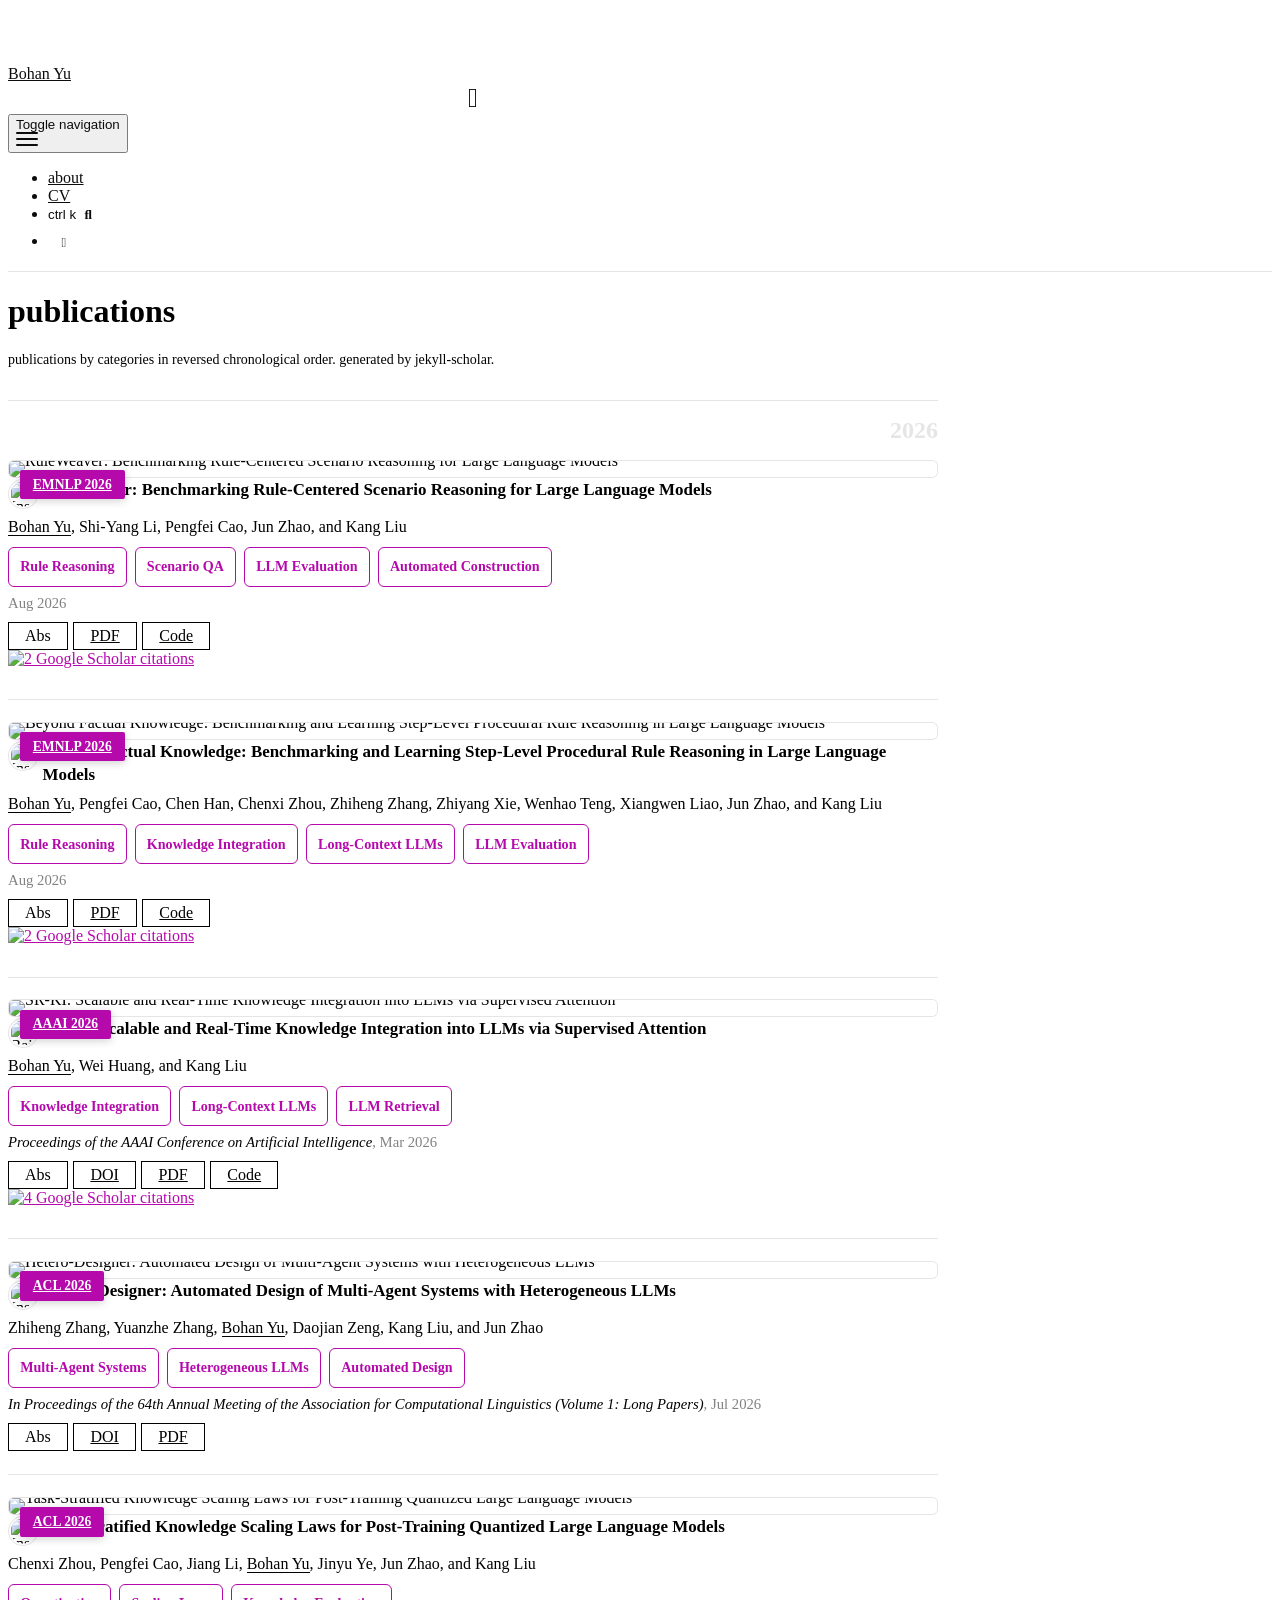
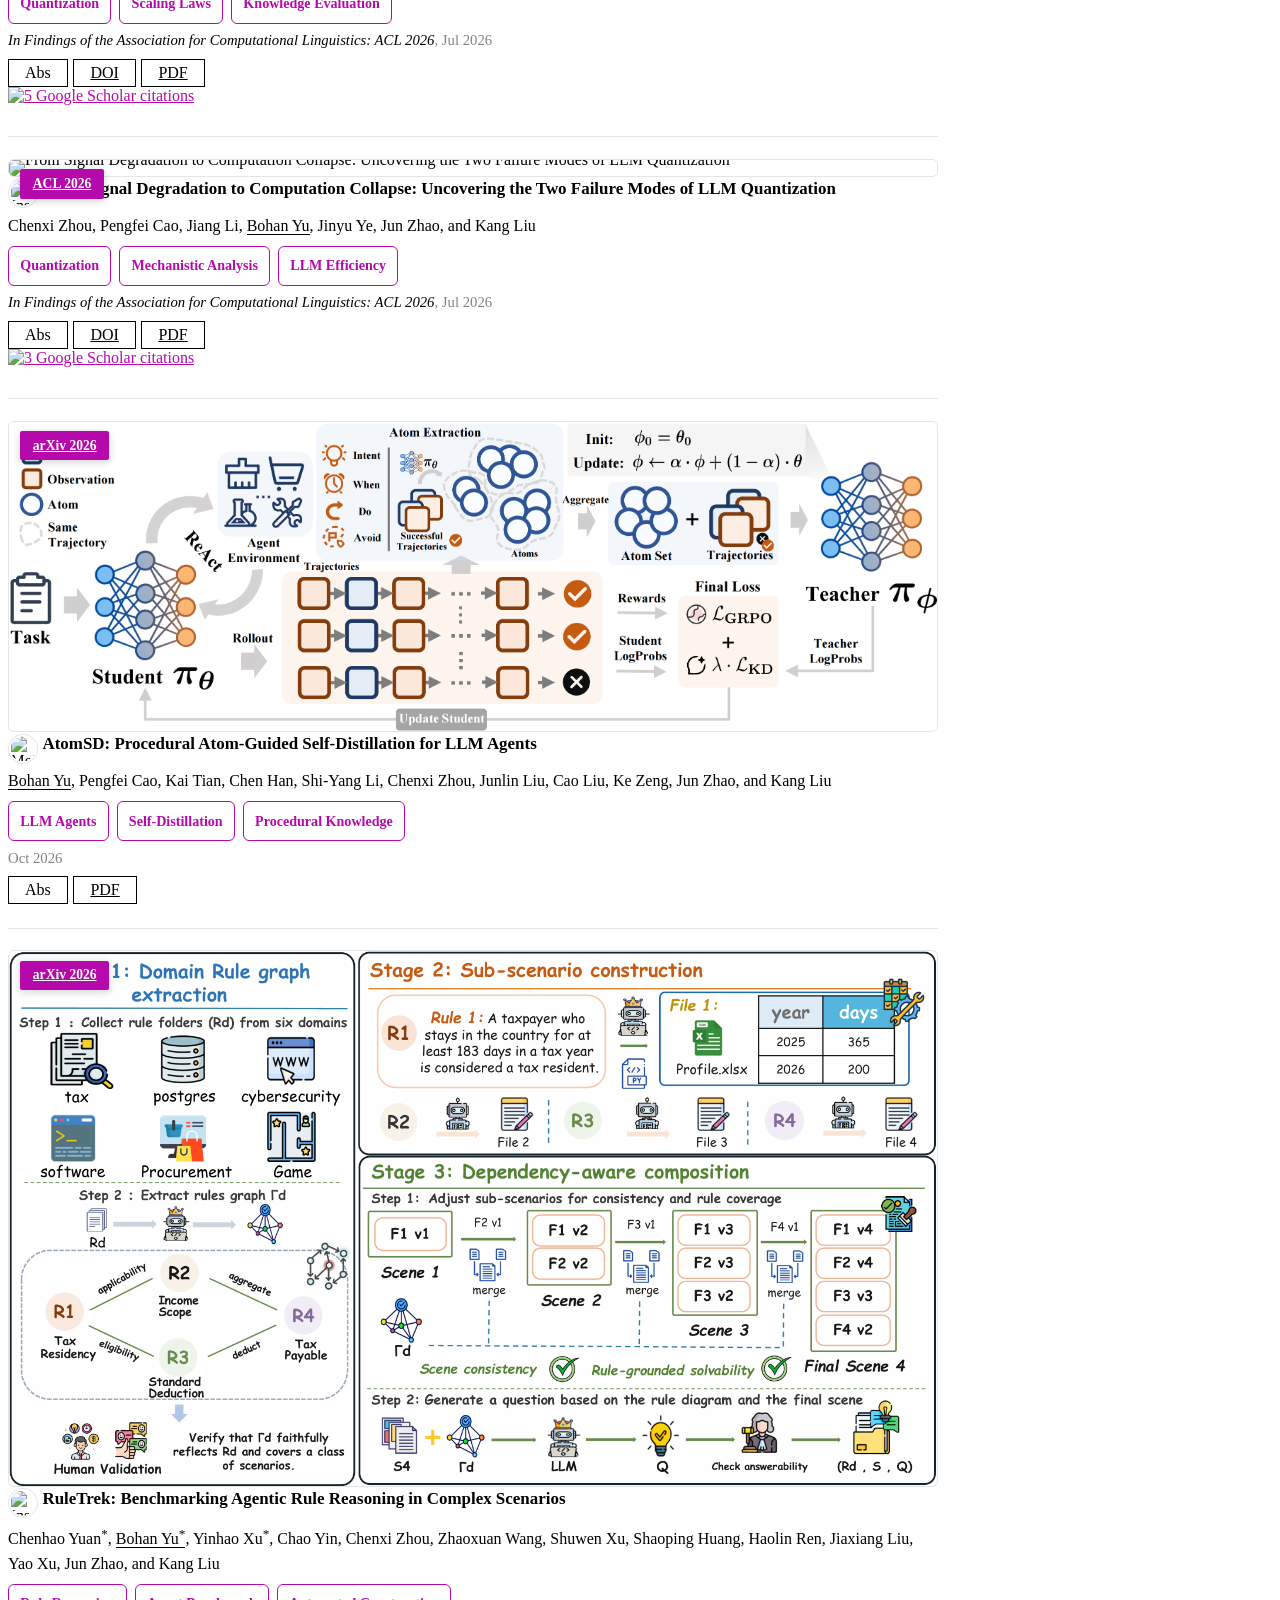
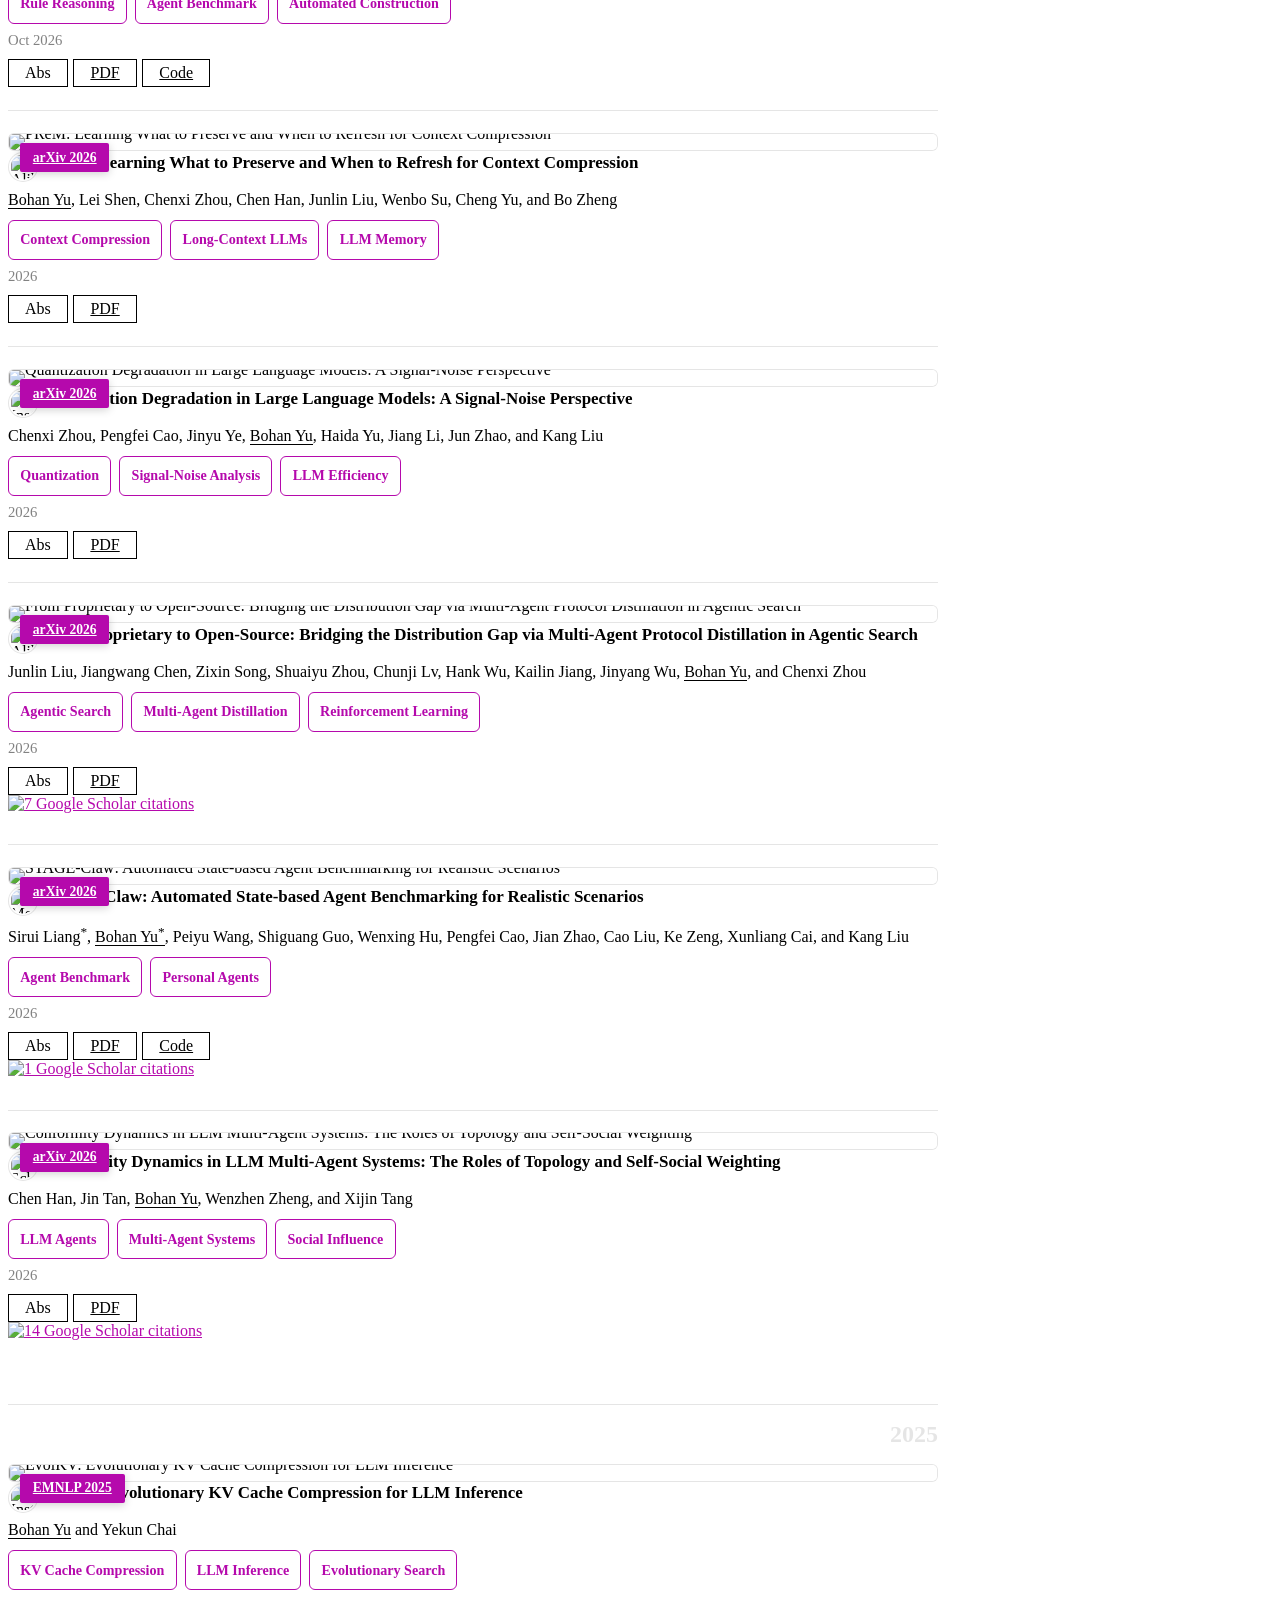
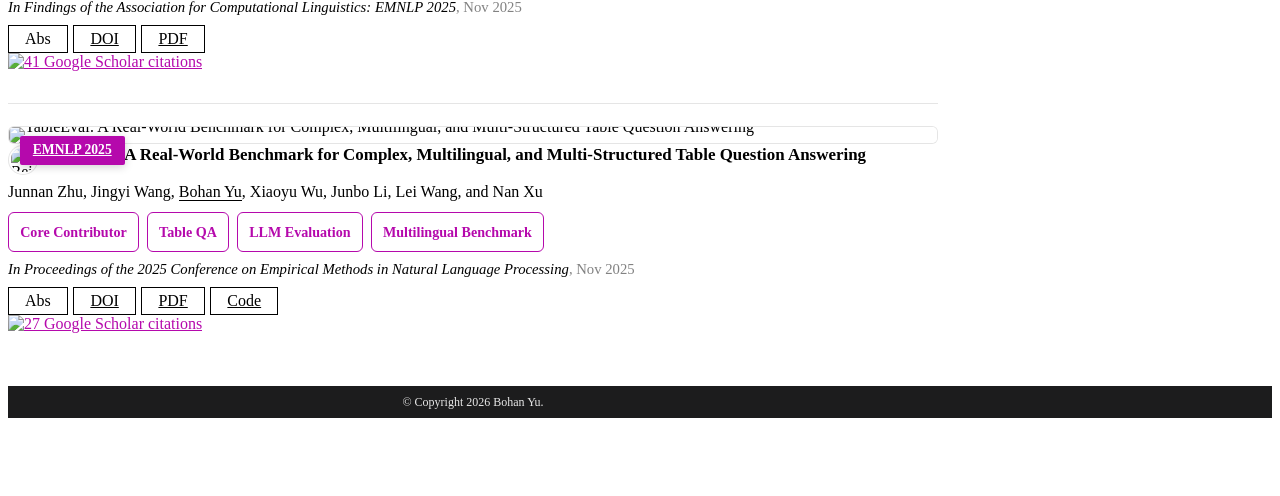
==== commit 636e5845: "Deploying to gh-pages from @ SharkSpicy-NLP/sharkspicy-nlp.github.io@6d5ccbc9565d751b5dffaf3905acd02" ====
--- a/publications/index.html
+++ b/publications/index.html
@@ -1,5 +1,5 @@
 <!DOCTYPE html> <html lang="en"> <head> <meta http-equiv="Content-Type" content="text/html; charset=UTF-8"> <meta charset="utf-8"> <meta name="viewport" content="width=device-width, initial-scale=1, shrink-to-fit=no"> <meta http-equiv="X-UA-Compatible" content="IE=edge"> <title> publications | Bohan Yu </title> <meta name="author" content="Bohan Yu"> <meta name="description" content="publications by categories in reversed chronological order. generated by jekyll-scholar."> <meta name="keywords" content="jekyll, jekyll-theme, academic-website, portfolio-website"> <meta http-equiv="Content-Security-Policy" content="default-src 'self'; script-src 'self' 'unsafe-inline' https:; style-src 'self' 'unsafe-inline' https:; img-src 'self' data: https:; font-src 'self' data: https:; media-src 'self' https:; frame-src 'self' https:; connect-src 'self' https:;"> <link rel="stylesheet" href="/assets/css/bootstrap.min.css?v=a4b3f509e79c54a512b890d73235ef04"> <link rel="stylesheet" href="https://cdn.jsdelivr.net/npm/mdbootstrap@4.20.0/css/mdb.min.css" integrity="sha256-jpjYvU3G3N6nrrBwXJoVEYI/0zw8htfFnhT9ljN3JJw=" crossorigin="anonymous"> <link defer rel="stylesheet" href="/assets/css/academicons.min.css?v=f0b7046b84e425c55f3463ac249818f5"> <link defer rel="stylesheet" href="/assets/css/scholar-icons.css?v=62b2ac103a88034e6882a5be5f3e2772"> <link defer rel="stylesheet" type="text/css" href="https://fonts.googleapis.com/css?family=Roboto:300,400,500,700|Roboto+Slab:100,300,400,500,700|Material+Icons&amp;display=swap"> <link defer rel="stylesheet" href="/assets/css/jekyll-pygments-themes-github.css?v=591dab5a4e56573bf4ef7fd332894c99" media="" id="highlight_theme_light"> <link rel="shortcut icon" href="data:image/svg+xml,&lt;svg%20xmlns=%22http://www.w3.org/2000/svg%22%20viewBox=%220%200%20100%20100%22&gt;&lt;text%20y=%22.9em%22%20font-size=%2290%22&gt;%F0%9F%98%8B&lt;/text&gt;&lt;/svg&gt;"> <link rel="stylesheet" href="/assets/css/main.css?v=d41d8cd98f00b204e9800998ecf8427e"> <link rel="canonical" href="https://sharkspicy-nlp.github.io/publications/"> <script src="/assets/js/theme.js?v=5fea5159b787642c1bbc1f334d60f883"></script> <link defer rel="stylesheet" href="/assets/css/jekyll-pygments-themes-native.css?v=5847e5ed4a4568527aa6cfab446049ca" media="none" id="highlight_theme_dark"> <script>
     initTheme();
-  </script> </head> <body class="fixed-top-nav "> <header> <nav id="navbar" class="navbar navbar-light navbar-expand-sm fixed-top" role="navigation"> <div class="container"> <div class="d-flex align-items-center"> <a class="navbar-brand title font-weight-lighter" href="/"> Bohan Yu </a> <div class="navbar-brand social mb-0"> <a href="https://github.com/SharkSpicy-NLP" title="GitHub" aria-label="GitHub" target="_blank" rel="noopener noreferrer"> <i class="fa-brands fa-github"></i> </a> <a href="https://scholar.google.com/citations?user=pPLsV2kAAAAJ" title="Google Scholar" aria-label="Google Scholar" target="_blank" rel="noopener noreferrer"> <i class="ai ai-google-scholar"></i> </a> </div> </div> <button class="navbar-toggler collapsed ml-auto" type="button" data-toggle="collapse" data-target="#navbarNav" aria-controls="navbarNav" aria-expanded="false" aria-label="Toggle navigation"> <span class="sr-only">Toggle navigation</span> <span class="icon-bar top-bar"></span> <span class="icon-bar middle-bar"></span> <span class="icon-bar bottom-bar"></span> </button> <div class="collapse navbar-collapse text-right" id="navbarNav"> <ul class="navbar-nav ml-auto flex-nowrap"> <li class="nav-item "> <a class="nav-link" href="/">about </a> </li> <li class="nav-item "> <a class="nav-link" href="/assets/pdf/example_pdf.pdf">CV </a> </li> <li class="nav-item"> <button id="search-toggle" title="Search" onclick="openSearchModal()"> <span class="nav-link">ctrl k <i class="fa-solid fa-magnifying-glass"></i></span> </button> </li> <li class="toggle-container"> <button id="light-toggle" title="Change theme"> <i class="fa-half-sun-moon" id="light-toggle-system"></i> <i class="fa-solid fa-moon" id="light-toggle-dark"></i> <i class="fa-solid fa-sun" id="light-toggle-light"></i> </button> </li> </ul> </div> </div> </nav> <progress id="progress" value="0"> <div class="progress-container"> <span class="progress-bar"></span> </div> </progress> </header> <div class="container mt-5" role="main"> <div class="post"> <header class="post-header"> <h1 class="post-title">publications</h1> <p class="post-description">publications by categories in reversed chronological order. generated by jekyll-scholar.</p> </header> <article> <div class="publications"> <h2 class="bibliography">2026</h2> <ol class="bibliography"> <li> <div class="row publication-entry align-items-start"> <div class="col-12 col-md-5 col-lg-4 publication-visual"> <abbr class="publication-venue badge rounded"> <a href="https://aclanthology.org/events/emnlp-2025/" rel="external nofollow noopener" target="_blank">EMNLP 2026</a> </abbr> <div class="publication-preview z-depth-1"> <figure> <picture> <img src="/assets/img/publication_preview/ruleweaver.jpg?v=9b3107bd9741c73cbe0930f78c9bccb8" class="preview" width="100%" height="auto" alt="RuleWeaver: Benchmarking Rule-Centered Scenario Reasoning for Large Language Models" data-zoomable="" loading="eager" onerror="this.onerror=null; $('.responsive-img-srcset').remove();"> </picture> </figure> </div> </div> <div id="yu2026ruleweaver" class="col-12 col-md-7 col-lg-8 publication-content"> <div class="publication-title-row"> <span class="institution-icons" aria-label="Institutions"> <img src="/assets/img/casia.png" alt="Institute of Automation, Chinese Academy of Sciences" title="Institute of Automation, Chinese Academy of Sciences" width="22" height="22"> </span> <div class="title">RuleWeaver: Benchmarking Rule-Centered Scenario Reasoning for Large Language Models</div> </div> <div class="author"> <em>Bohan Yu</em>, Shi-Yang Li, Pengfei Cao, Jun Zhao, and Kang Liu </div> <div class="publication-tags" aria-label="Research topics"> <span>Rule Reasoning</span> <span>Scenario QA</span> <span>LLM Evaluation</span> <span>Automated Construction</span> </div> <div class="periodical"> Aug 2026 </div> <div class="periodical"> </div> <div class="links"> <a class="abstract btn btn-sm z-depth-0" role="button">Abs</a> <a href="https://arxiv.org/pdf/2608.26832" class="btn btn-sm z-depth-0" role="button" rel="external nofollow noopener" target="_blank">PDF</a> <a href="https://github.com/SharkSpicy-NLP/RuleWeaver" class="btn btn-sm z-depth-0" role="button" rel="external nofollow noopener" target="_blank">Code</a> </div> <div class="badges"> <a href="https://scholar.google.com/citations?view_op=view_citation&amp;hl=en&amp;user=pPLsV2kAAAAJ&amp;citation_for_view=pPLsV2kAAAAJ:LkGwnXOMwfcC" aria-label="Google Scholar link" role="button" rel="external nofollow noopener" target="_blank"> <img src="https://img.shields.io/badge/scholar-1-4285F4?logo=googlescholar&amp;labelColor=beige" alt="1 Google Scholar citations"> </a> </div> <div class="abstract hidden"> <p>Large language models (LLMs) are increasingly applied to specialized domains, where effective use of domain expertise often requires reasoning over complex rules in concrete scenarios. However, existing benchmarks only partially evaluate this capability, as they either focus on output-level instruction constraints or overlook the distinct roles that rules play in scenario reasoning. To address these gaps, this paper introduces RuleWeaver, a benchmark construction framework for evaluating rule-centered scenario reasoning. RuleWeaver starts from corpus-derived IF-THEN Meta Rules, progressively augments them into complex rules, and composes these rules into rule-centered scenario QA instances. Beyond final-answer correctness, RuleWeaver further supports process-level evaluation through rubric-based answer quality, rule recall, and rule precision. Experiments on 11 representative LLMs show that current models still struggle with complex rule-centered scenario reasoning, with even the best-performing model achieving only around 50% of the maximum rubric score.</p> </div> </div> </div> </li> <li> <div class="row publication-entry align-items-start"> <div class="col-12 col-md-5 col-lg-4 publication-visual"> <abbr class="publication-venue badge rounded"> <a href="https://aclanthology.org/events/emnlp-2025/" rel="external nofollow noopener" target="_blank">EMNLP 2026</a> </abbr> <div class="publication-preview z-depth-1"> <figure> <picture> <img src="/assets/img/publication_preview/beyond-factual-knowledge.jpg?v=aaa6433152cdb5ea7460f1277fa7bacd" class="preview" width="100%" height="auto" alt="Beyond Factual Knowledge: Benchmarking and Learning Step-Level Procedural Rule Reasoning in Large Language Models" data-zoomable="" loading="eager" onerror="this.onerror=null; $('.responsive-img-srcset').remove();"> </picture> </figure> </div> </div> <div id="yu2026factualknowledge" class="col-12 col-md-7 col-lg-8 publication-content"> <div class="publication-title-row"> <span class="institution-icons" aria-label="Institutions"> <img src="/assets/img/casia.png" alt="Institute of Automation, Chinese Academy of Sciences" title="Institute of Automation, Chinese Academy of Sciences" width="22" height="22"> </span> <div class="title">Beyond Factual Knowledge: Benchmarking and Learning Step-Level Procedural Rule Reasoning in Large Language Models</div> </div> <div class="author"> <em>Bohan Yu</em>, Pengfei Cao, Chen Han, Chenxi Zhou, Zhiheng Zhang, Zhiyang Xie, Wenhao Teng, Xiangwen Liao, Jun Zhao, and Kang Liu </div> <div class="publication-tags" aria-label="Research topics"> <span>Rule Reasoning</span> <span>Knowledge Integration</span> <span>Long-Context LLMs</span> <span>LLM Evaluation</span> </div> <div class="periodical"> Aug 2026 </div> <div class="periodical"> </div> <div class="links"> <a class="abstract btn btn-sm z-depth-0" role="button">Abs</a> <a href="https://arxiv.org/pdf/2608.22753" class="btn btn-sm z-depth-0" role="button" rel="external nofollow noopener" target="_blank">PDF</a> <a href="https://github.com/SharkSpicy-NLP/Beyond-Factual-Knowledge" class="btn btn-sm z-depth-0" role="button" rel="external nofollow noopener" target="_blank">Code</a> </div> <div class="badges"> <a href="https://scholar.google.com/citations?view_op=view_citation&amp;hl=en&amp;user=pPLsV2kAAAAJ&amp;citation_for_view=pPLsV2kAAAAJ:_FxGoFyzp5QC" aria-label="Google Scholar link" role="button" rel="external nofollow noopener" target="_blank"> <img src="https://img.shields.io/badge/scholar-2-4285F4?logo=googlescholar&amp;labelColor=beige" alt="2 Google Scholar citations"> </a> </div> <div class="abstract hidden"> <p>Large language models (LLMs) excel at text understanding and generation, yet still struggle to reliably understand and apply externally provided procedural rules at scale. To evaluate this capability, we introduce RuleWorld, a large-scale benchmark that reformulates rules as globally reusable abstract units rather than instance-specific facts. In RuleWorld, several scenarios, including single-rule, parallel multi-rule, and multi-hop reasoning, are settled for comprehensive evaluation. We further propose DynaRule, an end-to-end framework that injects the given rules into the KV cache and turns retrieval into an internal, learnable, step-wise process. Specifically, DynaRule employs Stacked Step-Level Attention Training with a special &lt;search&gt; token to enable dynamic rule re-attention and updating during inference. In this way, the model can re-attend to the most relevant rules at each step, dynamically replacing outdated ones to support more stable multi-step reasoning. Experiments on RuleWorld show that existing LLMs face challenges under large rule pools, while DynaRule improves average QA accuracy by up to 19 points and achieves over 85% Recall@1 at 10K rules, outperforming strong baselines by large margins.</p> </div> </div> </div> </li> <li> <div class="row publication-entry align-items-start"> <div class="col-12 col-md-5 col-lg-4 publication-visual"> <abbr class="publication-venue badge rounded"> <a href="https://aaai.org/" rel="external nofollow noopener" target="_blank">AAAI 2026</a> </abbr> <div class="publication-preview z-depth-1"> <figure> <picture> <img src="/assets/img/publication_preview/sr-ki.jpg?v=398c72b077c7bb90dbd68809c51f62a7" class="preview" width="100%" height="auto" alt="SR-KI: Scalable and Real-Time Knowledge Integration into LLMs via Supervised Attention" data-zoomable="" loading="eager" onerror="this.onerror=null; $('.responsive-img-srcset').remove();"> </picture> </figure> </div> </div> <div id="Yu_Huang_Liu_2026" class="col-12 col-md-7 col-lg-8 publication-content"> <div class="publication-title-row"> <span class="institution-icons" aria-label="Institutions"> <img src="/assets/img/institution_icons/baidu.png" alt="Baidu" title="Baidu" width="22" height="22"> </span> <div class="title">SR-KI: Scalable and Real-Time Knowledge Integration into LLMs via Supervised Attention</div> </div> <div class="author"> <em>Bohan Yu</em>, Wei Huang, and Kang Liu </div> <div class="publication-tags" aria-label="Research topics"> <span>Knowledge Integration</span> <span>Long-Context LLMs</span> <span>LLM Retrieval</span> </div> <div class="periodical"> <em>Proceedings of the AAAI Conference on Artificial Intelligence</em>, Mar 2026 </div> <div class="periodical"> </div> <div class="links"> <a class="abstract btn btn-sm z-depth-0" role="button">Abs</a> <a href="https://doi.org/10.1609/aaai.v40i41.40747" class="btn btn-sm z-depth-0" role="button" rel="external nofollow noopener" target="_blank">DOI</a> <a href="https://arxiv.org/pdf/2511.06446" class="btn btn-sm z-depth-0" role="button" rel="external nofollow noopener" target="_blank">PDF</a> <a href="https://github.com/SharkSpicy-NLP/SR-KI" class="btn btn-sm z-depth-0" role="button" rel="external nofollow noopener" target="_blank">Code</a> </div> <div class="badges"> <a href="https://scholar.google.com/citations?view_op=view_citation&amp;hl=en&amp;user=pPLsV2kAAAAJ&amp;citation_for_view=pPLsV2kAAAAJ:UeHWp8X0CEIC" aria-label="Google Scholar link" role="button" rel="external nofollow noopener" target="_blank"> <img src="https://img.shields.io/badge/scholar-4-4285F4?logo=googlescholar&amp;labelColor=beige" alt="4 Google Scholar citations"> </a> </div> <div class="abstract hidden"> <p>This paper proposes SR-KI, a novel approach for integrating real-time and large-scale structured knowledge bases (KBs) into large language models (LLMs). SR-KI begins by encoding KBs into key-value pairs using a pretrained encoder, and injects them into LLMs’ KV cache. Building on this representation, we employ a two-stage training paradigm: first locating a dedicated retrieval layer within the LLM, and then applying an attention-based loss at this layer to explicitly supervise attention toward relevant KB entries. Unlike traditional retrieval-augmented generation methods that rely heavily on the performance of external retrievers and multi-stage pipelines, SR-KI supports end-to-end inference by performing retrieval entirely within the model’s latent space. This design enables efficient compression of injected knowledge and facilitates dynamic knowledge updates. Comprehensive experiments demonstrate that SR-KI enables the integration of up to 40K KBs into a 7B LLM on a single A100 40GB GPU, and achieves strong retrieval performance—maintaining over 98% Recall@10 on the best-performing task and exceeding 88% on average across all tasks. Task performance on question answering and KB ID generation also demonstrates that SR-KI maintains strong performance while achieving up to 99.75% compression of the injected KBs.</p> </div> </div> </div> </li> <li> <div class="row publication-entry align-items-start"> <div class="col-12 col-md-5 col-lg-4 publication-visual"> <abbr class="publication-venue badge rounded"> <a href="https://aclanthology.org/events/acl-2026/" rel="external nofollow noopener" target="_blank">ACL 2026</a> </abbr> <div class="publication-preview z-depth-1"> <figure> <picture> <img src="/assets/img/publication_preview/hetero-designer.jpg?v=2c649239d658f15622d84229b1116f9a" class="preview" width="100%" height="auto" alt="Hetero-Designer: Automated Design of Multi-Agent Systems with Heterogeneous LLMs" data-zoomable="" loading="eager" onerror="this.onerror=null; $('.responsive-img-srcset').remove();"> </picture> </figure> </div> </div> <div id="zhang-etal-2026-hetero" class="col-12 col-md-7 col-lg-8 publication-content"> <div class="publication-title-row"> <span class="institution-icons" aria-label="Institutions"> <img src="/assets/img/casia.png" alt="Institute of Automation, Chinese Academy of Sciences" title="Institute of Automation, Chinese Academy of Sciences" width="22" height="22"> </span> <div class="title">Hetero-Designer: Automated Design of Multi-Agent Systems with Heterogeneous LLMs</div> </div> <div class="author"> Zhiheng Zhang, Yuanzhe Zhang, <em>Bohan Yu</em>, Daojian Zeng, Kang Liu, and Jun Zhao </div> <div class="publication-tags" aria-label="Research topics"> <span>Multi-Agent Systems</span> <span>Heterogeneous LLMs</span> <span>Automated Design</span> </div> <div class="periodical"> <em>In Proceedings of the 64th Annual Meeting of the Association for Computational Linguistics (Volume 1: Long Papers)</em>, Jul 2026 </div> <div class="periodical"> </div> <div class="links"> <a class="abstract btn btn-sm z-depth-0" role="button">Abs</a> <a href="https://doi.org/10.18653/v1/2026.acl-long.1272" class="btn btn-sm z-depth-0" role="button" rel="external nofollow noopener" target="_blank">DOI</a> <a href="https://aclanthology.org/2026.acl-long.1272.pdf" class="btn btn-sm z-depth-0" role="button" rel="external nofollow noopener" target="_blank">PDF</a> </div> <div class="abstract hidden"> <p>LLM-based Multi-agent systems (MAS) have shown strong capabilities across a wide range of domains. Their success largely hinges on the collaboration topology design, which has emerged as a central research focus in the automated MAS design. However, existing approaches are fundamentally constrained by their reliance on homogeneous LLMs, which significantly limits overall system intelligence. In response to this limitation, we for the first time propose the concept of Automated Design of Heterogeneous-LLMs-based MAS (ADHM). ADHM sheds light on a promising avenue for advancing collective intelligence, which focuses on the automated design of cost-effective MAS composed of diverse LLMs and roles to suit various queries. Toward this challenging goal, we propose Hetero-Designer, a novel pipeline that efficiently encodes intricate dependencies among queries, LLMs and roles through a novel Binary-Star Transformer and constructs Hetero-MAS in an autoregressive graph generation process. Extensive experiments demonstrate that Hetero-Designer is: (1) high-performing on various benchmarks, (2) economical in reducing overhead, (3) extensible to unseen LLMs and roles.</p> </div> </div> </div> </li> <li> <div class="row publication-entry align-items-start"> <div class="col-12 col-md-5 col-lg-4 publication-visual"> <abbr class="publication-venue badge rounded"> <a href="https://aclanthology.org/events/acl-2026/" rel="external nofollow noopener" target="_blank">ACL 2026</a> </abbr> <div class="publication-preview z-depth-1"> <figure> <picture> <img src="/assets/img/publication_preview/task-stratified.jpg?v=1b90c5b5f5b8ed7c21c777b2c2fbd29a" class="preview" width="100%" height="auto" alt="Task-Stratified Knowledge Scaling Laws for Post-Training Quantized Large Language Models" data-zoomable="" loading="eager" onerror="this.onerror=null; $('.responsive-img-srcset').remove();"> </picture> </figure> </div> </div> <div id="zhou-etal-2026-task" class="col-12 col-md-7 col-lg-8 publication-content"> <div class="publication-title-row"> <span class="institution-icons" aria-label="Institutions"> <img src="/assets/img/casia.png" alt="Institute of Automation, Chinese Academy of Sciences" title="Institute of Automation, Chinese Academy of Sciences" width="22" height="22"> </span> <div class="title">Task-Stratified Knowledge Scaling Laws for Post-Training Quantized Large Language Models</div> </div> <div class="author"> Chenxi Zhou, Pengfei Cao, Jiang Li, <em>Bohan Yu</em>, Jinyu Ye, Jun Zhao, and Kang Liu </div> <div class="publication-tags" aria-label="Research topics"> <span>Quantization</span> <span>Scaling Laws</span> <span>Knowledge Evaluation</span> </div> <div class="periodical"> <em>In Findings of the Association for Computational Linguistics: ACL 2026</em>, Jul 2026 </div> <div class="periodical"> </div> <div class="links"> <a class="abstract btn btn-sm z-depth-0" role="button">Abs</a> <a href="https://doi.org/10.18653/v1/2026.findings-acl.1165" class="btn btn-sm z-depth-0" role="button" rel="external nofollow noopener" target="_blank">DOI</a> <a href="https://aclanthology.org/2026.findings-acl.1165.pdf" class="btn btn-sm z-depth-0" role="button" rel="external nofollow noopener" target="_blank">PDF</a> </div> <div class="badges"> <a href="https://scholar.google.com/citations?view_op=view_citation&amp;hl=en&amp;user=pPLsV2kAAAAJ&amp;citation_for_view=pPLsV2kAAAAJ:zYLM7Y9cAGgC" aria-label="Google Scholar link" role="button" rel="external nofollow noopener" target="_blank"> <img src="https://img.shields.io/badge/scholar-4-4285F4?logo=googlescholar&amp;labelColor=beige" alt="4 Google Scholar citations"> </a> </div> <div class="abstract hidden"> <p>Post-Training Quantization (PTQ) is a critical strategy for efficient large language models (LLMs) deployment. However, existing scaling laws primarily focus on general performance, overlooking crucial fine-grained factors and how quantization differentially impacts diverse knowledge capabilities. To address this, we establish Task-Stratified Knowledge Scaling Laws. By stratifying capabilities into memorization, application, and reasoning, we develop a framework that unifies model size, bit-width, and fine-grained factors: group size and calibration set size. Validated on 293 diverse PTQ configurations, our framework demonstrates strong fit and cross-architecture consistency. It reveals distinct sensitivities across knowledge capabilities: reasoning is precision-critical, application is scale-responsive, and memorization is calibration-sensitive. We highlight that in low-bit scenarios, optimizing these fine-grained factors is essential for preventing performance collapse. These findings provide an empirically-backed foundation for designing knowledge-aware quantization strategies.</p> </div> </div> </div> </li> <li> <div class="row publication-entry align-items-start"> <div class="col-12 col-md-5 col-lg-4 publication-visual"> <abbr class="publication-venue badge rounded"> <a href="https://aclanthology.org/events/acl-2026/" rel="external nofollow noopener" target="_blank">ACL 2026</a> </abbr> <div class="publication-preview z-depth-1"> <figure> <picture> <img src="/assets/img/publication_preview/signal-collapse.jpg?v=ad569849a9ad25edec4995e1e0b7fe47" class="preview" width="100%" height="auto" alt="From Signal Degradation to Computation Collapse: Uncovering the Two Failure Modes of LLM Quantization" data-zoomable="" loading="eager" onerror="this.onerror=null; $('.responsive-img-srcset').remove();"> </picture> </figure> </div> </div> <div id="zhou-etal-2026-signal" class="col-12 col-md-7 col-lg-8 publication-content"> <div class="publication-title-row"> <span class="institution-icons" aria-label="Institutions"> <img src="/assets/img/casia.png" alt="Institute of Automation, Chinese Academy of Sciences" title="Institute of Automation, Chinese Academy of Sciences" width="22" height="22"> </span> <div class="title">From Signal Degradation to Computation Collapse: Uncovering the Two Failure Modes of LLM Quantization</div> </div> <div class="author"> Chenxi Zhou, Pengfei Cao, Jiang Li, <em>Bohan Yu</em>, Jinyu Ye, Jun Zhao, and Kang Liu </div> <div class="publication-tags" aria-label="Research topics"> <span>Quantization</span> <span>Mechanistic Analysis</span> <span>LLM Efficiency</span> </div> <div class="periodical"> <em>In Findings of the Association for Computational Linguistics: ACL 2026</em>, Jul 2026 </div> <div class="periodical"> </div> <div class="links"> <a class="abstract btn btn-sm z-depth-0" role="button">Abs</a> <a href="https://doi.org/10.18653/v1/2026.findings-acl.1162" class="btn btn-sm z-depth-0" role="button" rel="external nofollow noopener" target="_blank">DOI</a> <a href="https://aclanthology.org/2026.findings-acl.1162.pdf" class="btn btn-sm z-depth-0" role="button" rel="external nofollow noopener" target="_blank">PDF</a> </div> <div class="badges"> <a href="https://scholar.google.com/citations?view_op=view_citation&amp;hl=en&amp;user=pPLsV2kAAAAJ&amp;citation_for_view=pPLsV2kAAAAJ:Tyk-4Ss8FVUC" aria-label="Google Scholar link" role="button" rel="external nofollow noopener" target="_blank"> <img src="https://img.shields.io/badge/scholar-3-4285F4?logo=googlescholar&amp;labelColor=beige" alt="3 Google Scholar citations"> </a> </div> <div class="abstract hidden"> <p>Post-Training Quantization (PTQ) is critical for the efficient deployment of Large Language Models (LLMs). While 4-bit quantization is widely regarded as an optimal trade-off, reducing the precision to 2-bit usually triggers a catastrophic performance cliff. It remains unclear whether the underlying mechanisms differ fundamentally. Consequently, we conduct a systematic mechanistic analysis, revealing two qualitatively distinct failure modes: Signal Degradation, where the computational patterns remain intact but information precision is impaired by cumulative error; and Computation Collapse, where key components fail to function, preventing correct information processing and destroying the signal in the early layers. Guided by this diagnosis, we conduct mechanism-aware interventions, demonstrating that targeted, training-free repair can mitigate Signal Degradation, but remains ineffective for Computation Collapse. Our findings provide a systematic diagnostic framework for PTQ failures and suggest that addressing Computation Collapse requires structural reconstruction rather than mere compensation.</p> </div> </div> </div> </li> <li> <div class="row publication-entry align-items-start"> <div class="col-12 col-md-5 col-lg-4 publication-visual"> <abbr class="publication-venue badge rounded"> <a href="https://arxiv.org/" rel="external nofollow noopener" target="_blank">arXiv 2026</a> </abbr> <div class="publication-preview z-depth-1"> <figure> <picture> <img src="/assets/img/publication_preview/prem.jpg?v=58f657df1bb926f47e7ab3bb26616862" class="preview" width="100%" height="auto" alt="PReM: Learning What to Preserve and When to Refresh for Context Compression" data-zoomable="" loading="eager" onerror="this.onerror=null; $('.responsive-img-srcset').remove();"> </picture> </figure> </div> </div> <div id="yu2026prem" class="col-12 col-md-7 col-lg-8 publication-content"> <div class="publication-title-row"> <span class="institution-icons" aria-label="Institutions"> <img src="/assets/img/institution_icons/alibaba.svg" alt="Alibaba" title="Alibaba" width="22" height="22"> </span> <div class="title">PReM: Learning What to Preserve and When to Refresh for Context Compression</div> </div> <div class="author"> <em>Bohan Yu</em>, Lei Shen, Chenxi Zhou, Chen Han, Junlin Liu, Wenbo Su, Cheng Yu, and Bo Zheng </div> <div class="publication-tags" aria-label="Research topics"> <span>Context Compression</span> <span>Long-Context LLMs</span> <span>LLM Memory</span> </div> <div class="periodical"> 2026 </div> <div class="periodical"> </div> <div class="links"> <a class="abstract btn btn-sm z-depth-0" role="button">Abs</a> <a href="https://arxiv.org/pdf/2607.14327" class="btn btn-sm z-depth-0" role="button" rel="external nofollow noopener" target="_blank">PDF</a> </div> <div class="abstract hidden"> <p>Efficient long-context inference is not only about reducing memory cost, but also about keeping useful contextual evidence accessible as generation proceeds. Existing compression-oriented approaches often make an early decision about which contextual information to keep or rely on an external compressor, making it difficult to adapt the compressed context to the evidence needed by later reasoning steps. PReM (Preserve and Refresh Memory) maintains the long context as the model’s internal layer-wise KV memory and learns what to preserve and when to refresh it. Experiments with 32K-token contexts show that PReM outperforms strong baselines under both 16x and 32x compression while maintaining a favorable balance between answer quality and inference efficiency.</p> </div> </div> </div> </li> <li> <div class="row publication-entry align-items-start"> <div class="col-12 col-md-5 col-lg-4 publication-visual"> <abbr class="publication-venue badge rounded"> <a href="https://arxiv.org/" rel="external nofollow noopener" target="_blank">arXiv 2026</a> </abbr> <div class="publication-preview z-depth-1"> <figure> <picture> <img src="/assets/img/publication_preview/quantization-degradation.jpg?v=940cfc43c654bf876522219f0040d4c6" class="preview" width="100%" height="auto" alt="Quantization Degradation in Large Language Models: A Signal-Noise Perspective" data-zoomable="" loading="eager" onerror="this.onerror=null; $('.responsive-img-srcset').remove();"> </picture> </figure> </div> </div> <div id="zhou2026quantizationdegradation" class="col-12 col-md-7 col-lg-8 publication-content"> <div class="publication-title-row"> <span class="institution-icons" aria-label="Institutions"> <img src="/assets/img/casia.png" alt="Institute of Automation, Chinese Academy of Sciences" title="Institute of Automation, Chinese Academy of Sciences" width="22" height="22"> </span> <div class="title">Quantization Degradation in Large Language Models: A Signal-Noise Perspective</div> </div> <div class="author"> Chenxi Zhou, Pengfei Cao, Jinyu Ye, <em>Bohan Yu</em>, Haida Yu, Jiang Li, Jun Zhao, and Kang Liu </div> <div class="publication-tags" aria-label="Research topics"> <span>Quantization</span> <span>Signal-Noise Analysis</span> <span>LLM Efficiency</span> </div> <div class="periodical"> 2026 </div> <div class="periodical"> </div> <div class="links"> <a class="abstract btn btn-sm z-depth-0" role="button">Abs</a> <a href="https://arxiv.org/pdf/2608.08188" class="btn btn-sm z-depth-0" role="button" rel="external nofollow noopener" target="_blank">PDF</a> </div> <div class="abstract hidden"> <p>Post-training quantization reduces the deployment cost of large language models, yet how severely a quantized model degrades is not determined by bit-width alone. We systematically study weight-only post-training quantization across bit-widths, quantization methods, model scales and downstream tasks on multiple model families. We observe that such degradation varies substantially across these factors: 4-bit quantization usually preserves performance, 2-bit often causes broad degradation, and at 3-bit, degradation becomes apparent but varies markedly with task type, quantization method and model scale. To explain this variability, we use the signal-to-noise ratio (SNR) to measure how strongly quantization perturbs full-precision representations. We trace degradation back to two linked processes: how quantization errors arise within individual modules, and how they accumulate across layers. First, a source SNR decomposition shows that newly introduced errors depend on three factors: the magnitude of the weight error, the strength of the task-specific signal, and how strongly the quantization error aligns with task-specific activations. Different factors affect these components in distinct ways. Second, a cross-layer propagation analysis shows that these errors can be attenuated, preserved, or amplified as they pass across layers, and that larger models benefit from weaker error amplification. Together, these results establish that quantization degradation is governed by how errors are introduced at the source and how they accumulate across the network.</p> </div> </div> </div> </li> <li> <div class="row publication-entry align-items-start"> <div class="col-12 col-md-5 col-lg-4 publication-visual"> <abbr class="publication-venue badge rounded"> <a href="https://arxiv.org/" rel="external nofollow noopener" target="_blank">arXiv 2026</a> </abbr> <div class="publication-preview z-depth-1"> <figure> <picture> <img src="/assets/img/publication_preview/mapd-agentic-search.jpg?v=751cdb0bc16e6b4c90be1c6317f2a7f1" class="preview" width="100%" height="auto" alt="From Proprietary to Open-Source: Bridging the Distribution Gap via Multi-Agent Protocol Distillation in Agentic Search" data-zoomable="" loading="eager" onerror="this.onerror=null; $('.responsive-img-srcset').remove();"> </picture> </figure> </div> </div> <div id="liu2026proprietaryopensource" class="col-12 col-md-7 col-lg-8 publication-content"> <div class="publication-title-row"> <span class="institution-icons" aria-label="Institutions"> <img src="/assets/img/institution_icons/qwen.svg" alt="Alibaba Qwen" title="Alibaba Qwen" width="22" height="22"> </span> <div class="title">From Proprietary to Open-Source: Bridging the Distribution Gap via Multi-Agent Protocol Distillation in Agentic Search</div> </div> <div class="author"> Junlin Liu, Jiangwang Chen, Zixin Song, Shuaiyu Zhou, Chunji Lv, Hank Wu, Kailin Jiang, Jinyang Wu, <em>Bohan Yu</em>, and Chenxi Zhou </div> <div class="publication-tags" aria-label="Research topics"> <span>Agentic Search</span> <span>Multi-Agent Distillation</span> <span>Reinforcement Learning</span> </div> <div class="periodical"> 2026 </div> <div class="periodical"> </div> <div class="links"> <a class="abstract btn btn-sm z-depth-0" role="button">Abs</a> <a href="https://arxiv.org/pdf/2607.24280" class="btn btn-sm z-depth-0" role="button" rel="external nofollow noopener" target="_blank">PDF</a> </div> <div class="badges"> <a href="https://scholar.google.com/citations?view_op=view_citation&amp;hl=en&amp;user=pPLsV2kAAAAJ&amp;citation_for_view=pPLsV2kAAAAJ:WF5omc3nYNoC" aria-label="Google Scholar link" role="button" rel="external nofollow noopener" target="_blank"> <img src="https://img.shields.io/badge/scholar-6-4285F4?logo=googlescholar&amp;labelColor=beige" alt="6 Google Scholar citations"> </a> </div> <div class="abstract hidden"> <p>Agentic search enables large language models to solve knowledge-intensive tasks by interleaving multi-step reasoning with retrieval, yet optimizing this with outcome-based reinforcement learning (RL) provides only sparse supervision. Knowledge distillation can supply denser guidance, and advanced proprietary models with their strong reasoning capabilities are promising teachers. While distilling from proprietary models can densify this supervisory signal, conventional logit-matching is precluded by hidden logits and mismatched tokenizers, whereas raw natural language trajectory imitation transfers superficial stylistic artifacts rather than core reasoning competence. To address the heterogeneous distillation problem and bridge the distribution gap, we propose Multi-Agent Protocol Distillation (MAPD), a joint distillation and RL framework uses a structured, style-normalized protocol as an intermediate representation. An offline multi-agent system (MAS) decomposes each query, retrieves supporting evidence, repairs failed searches, and converts the resulting exploration trace into a JSON protocol containing the task type, reasoning plan, and extractive grounding facts. During training, the protocol is provided only to a privileged branch of the student policy, whose token distributions furnish a dense distillation signal alongside the sparse RL objective. Extensive evaluations across seven QA benchmarks demonstrate that MAPD consistently outperforms competitive distillation and RL, achieving average success rates of 39.4% on Qwen3-1.7B and 44.4% on Qwen3-4B. Crucially, the framework generalizes robustly across diverse proprietary teachers while effectively mitigating the student policy from style drift and verbosity degeneration.</p> </div> </div> </div> </li> <li> <div class="row publication-entry align-items-start"> <div class="col-12 col-md-5 col-lg-4 publication-visual"> <abbr class="publication-venue badge rounded"> <a href="https://arxiv.org/" rel="external nofollow noopener" target="_blank">arXiv 2026</a> </abbr> <div class="publication-preview z-depth-1"> <figure> <picture> <img src="/assets/img/publication_preview/stage-claw.jpg?v=c22d8235d06c7c472f1a1eb762e3c690" class="preview" width="100%" height="auto" alt="STAGE-Claw: Automated State-based Agent Benchmarking for Realistic Scenarios" data-zoomable="" loading="eager" onerror="this.onerror=null; $('.responsive-img-srcset').remove();"> </picture> </figure> </div> </div> <div id="liang2026stageclaw" class="col-12 col-md-7 col-lg-8 publication-content"> <div class="publication-title-row"> <span class="institution-icons" aria-label="Institutions"> <img src="/assets/img/institution_icons/meituan.png" alt="Meituan" title="Meituan" width="22" height="22"> </span> <div class="title">STAGE-Claw: Automated State-based Agent Benchmarking for Realistic Scenarios</div> </div> <div class="author"> Sirui Liang<sup>*</sup>, <em>Bohan Yu<sup>*</sup></em>, Peiyu Wang, Shiguang Guo, Wenxing Hu, Pengfei Cao, Jian Zhao, Cao Liu, Ke Zeng, Xunliang Cai, and Kang Liu </div> <div class="publication-tags" aria-label="Research topics"> <span>Agent Benchmark</span> <span>Personal Agents</span> </div> <div class="periodical"> 2026 </div> <div class="periodical"> </div> <div class="links"> <a class="abstract btn btn-sm z-depth-0" role="button">Abs</a> <a href="https://arxiv.org/pdf/2606.10394" class="btn btn-sm z-depth-0" role="button" rel="external nofollow noopener" target="_blank">PDF</a> <a href="https://github.com/LiangThree/STAGE-Claw" class="btn btn-sm z-depth-0" role="button" rel="external nofollow noopener" target="_blank">Code</a> </div> <div class="badges"> <a href="https://scholar.google.com/citations?view_op=view_citation&amp;hl=en&amp;user=pPLsV2kAAAAJ&amp;citation_for_view=pPLsV2kAAAAJ:Y0pCki6q_DkC" aria-label="Google Scholar link" role="button" rel="external nofollow noopener" target="_blank"> <img src="https://img.shields.io/badge/scholar-1-4285F4?logo=googlescholar&amp;labelColor=beige" alt="1 Google Scholar citations"> </a> </div> <div class="abstract hidden"> <p>Large language models are increasingly used to power personal agents for everyday applications, but evaluating these agents remains a challenge. Existing benchmarks still rely on sandboxed artifacts, static task design, and coarse scoring, which hinder scalability and limit progress toward reliable personal-agent evaluation. This paper introduces STAGE-Claw, an automated framework for building and evaluating realistic personal-agent scenarios in state-based personal-computing environments. Given a task hint, STAGE-Claw automatically creates and validates a realistic benchmark task with its environment, task prompts, ground truth, and related verification programs. Agents are then evaluated in realistic operating environments, where performance is measured by the correctness of the final system state rather than only the textual response. Using STAGE-Claw, this paper creates a benchmark with 40 challenging real scenario agent tasks, evaluates 11 frontier models, and analyzes their task scores, costs, tool-call reliability, and common failure patterns. Overall, STAGE-Claw offers a scalable, state-based way to evaluate agents in realistic user scenarios.</p> </div> </div> </div> </li> <li> <div class="row publication-entry align-items-start"> <div class="col-12 col-md-5 col-lg-4 publication-visual"> <abbr class="publication-venue badge rounded"> <a href="https://arxiv.org/" rel="external nofollow noopener" target="_blank">arXiv 2026</a> </abbr> <div class="publication-preview z-depth-1"> <figure> <picture> <img src="/assets/img/publication_preview/conformity.jpg?v=6966339ff4fc48f84b65ad2a04a57e0e" class="preview" width="100%" height="auto" alt="Conformity Dynamics in LLM Multi-Agent Systems: The Roles of Topology and Self-Social Weighting" data-zoomable="" loading="eager" onerror="this.onerror=null; $('.responsive-img-srcset').remove();"> </picture> </figure> </div> </div> <div id="han2026conformitydynamicsllmmultiagent" class="col-12 col-md-7 col-lg-8 publication-content"> <div class="publication-title-row"> <span class="institution-icons" aria-label="Institutions"> <img src="/assets/img/sais.png" alt="School of Advanced Interdisciplinary Sciences, UCAS" title="School of Advanced Interdisciplinary Sciences, UCAS" width="22" height="22"> </span> <div class="title">Conformity Dynamics in LLM Multi-Agent Systems: The Roles of Topology and Self-Social Weighting</div> </div> <div class="author"> Chen Han, Jin Tan, <em>Bohan Yu</em>, Wenzhen Zheng, and Xijin Tang </div> <div class="publication-tags" aria-label="Research topics"> <span>LLM Agents</span> <span>Multi-Agent Systems</span> <span>Social Influence</span> </div> <div class="periodical"> 2026 </div> <div class="periodical"> </div> <div class="links"> <a class="abstract btn btn-sm z-depth-0" role="button">Abs</a> <a href="https://arxiv.org/pdf/2601.05606" class="btn btn-sm z-depth-0" role="button" rel="external nofollow noopener" target="_blank">PDF</a> </div> <div class="badges"> <a href="https://scholar.google.com/citations?view_op=view_citation&amp;hl=en&amp;user=pPLsV2kAAAAJ&amp;citation_for_view=pPLsV2kAAAAJ:IjCSPb-OGe4C" aria-label="Google Scholar link" role="button" rel="external nofollow noopener" target="_blank"> <img src="https://img.shields.io/badge/scholar-13-4285F4?logo=googlescholar&amp;labelColor=beige" alt="13 Google Scholar citations"> </a> </div> <div class="abstract hidden"> <p>Large Language Models (LLMs) are increasingly instantiated as interacting agents in multi-agent systems (MAS), where collective decisions emerge through social interaction rather than independent reasoning. A fundamental yet underexplored mechanism in this process is conformity, the tendency of agents to align their judgments with prevailing group opinions. This paper presents a systematic study of how network topology shapes conformity dynamics in LLM-based MAS through a misinformation detection task. We introduce a confidence-normalized pooling rule that controls the trade-off between self-reliance and social influence, enabling comparisons between two canonical decision paradigms: Centralized Aggregation and Distributed Consensus. Experimental results demonstrate that network topology critically governs both the efficiency and robustness of collective judgments. Centralized structures enable immediate decisions but are sensitive to hub competence and exhibit same-model alignment biases. In contrast, distributed structures promote more robust consensus, while increased network connectivity speeds up convergence but also heightens the risk of wrong-but-sure cascades, in which agents converge on incorrect decisions with high confidence. These findings characterize the conformity dynamics in LLM-based MAS, clarifying how network topology and self-social weighting jointly shape the efficiency, robustness, and failure modes of collective decision-making.</p> </div> </div> </div> </li> </ol> <h2 class="bibliography">2025</h2> <ol class="bibliography"> <li> <div class="row publication-entry align-items-start"> <div class="col-12 col-md-5 col-lg-4 publication-visual"> <abbr class="publication-venue badge rounded"> <a href="https://aclanthology.org/events/emnlp-2025/" rel="external nofollow noopener" target="_blank">EMNLP 2025</a> </abbr> <div class="publication-preview z-depth-1"> <figure> <picture> <img src="/assets/img/publication_preview/evolkv.jpg?v=d4ca87ee07d59414706d93c420d051a5" class="preview" width="100%" height="auto" alt="EvolKV: Evolutionary KV Cache Compression for LLM Inference" data-zoomable="" loading="eager" onerror="this.onerror=null; $('.responsive-img-srcset').remove();"> </picture> </figure> </div> </div> <div id="yu-chai-2025-evolkv" class="col-12 col-md-7 col-lg-8 publication-content"> <div class="publication-title-row"> <span class="institution-icons" aria-label="Institutions"> <img src="/assets/img/casia.png" alt="Institute of Automation, Chinese Academy of Sciences" title="Institute of Automation, Chinese Academy of Sciences" width="22" height="22"> </span> <div class="title">EvolKV: Evolutionary KV Cache Compression for LLM Inference</div> </div> <div class="author"> <em>Bohan Yu</em> and Yekun Chai </div> <div class="publication-tags" aria-label="Research topics"> <span>KV Cache Compression</span> <span>LLM Inference</span> <span>Evolutionary Search</span> </div> <div class="periodical"> <em>In Findings of the Association for Computational Linguistics: EMNLP 2025</em>, Nov 2025 </div> <div class="periodical"> </div> <div class="links"> <a class="abstract btn btn-sm z-depth-0" role="button">Abs</a> <a href="https://doi.org/10.18653/v1/2025.findings-emnlp.88" class="btn btn-sm z-depth-0" role="button" rel="external nofollow noopener" target="_blank">DOI</a> <a href="https://aclanthology.org/2025.findings-emnlp.88.pdf" class="btn btn-sm z-depth-0" role="button" rel="external nofollow noopener" target="_blank">PDF</a> </div> <div class="badges"> <a href="https://scholar.google.com/citations?view_op=view_citation&amp;hl=en&amp;user=pPLsV2kAAAAJ&amp;citation_for_view=pPLsV2kAAAAJ:qjMakFHDy7sC" aria-label="Google Scholar link" role="button" rel="external nofollow noopener" target="_blank"> <img src="https://img.shields.io/badge/scholar-39-4285F4?logo=googlescholar&amp;labelColor=beige" alt="39 Google Scholar citations"> </a> </div> <div class="abstract hidden"> <p>Existing key-value (KV) cache compression methods typically rely on heuristics, such as uniform cache allocation across layers or static eviction policies, however, they ignore the critical interplays among layer-specific feature patterns and task performance, which can lead to degraded generalization. In this paper, we propose EvolKV, an adaptive framework for layer-wise, task-driven KV cache compression that jointly optimizes the memory efficiency and task performance. By reformulating cache allocation as a multi-objective optimization problem, EvolKV leverages evolutionary search to dynamically configure layer budgets while directly maximizing downstream performance. Extensive experiments on 11 tasks demonstrate that our approach outperforms all baseline methods across a wide range of KV cache budgets on long-context tasks and surpasses heuristic baselines by up to 7 percentage points on GSM8K. Notably, EvolKV achieves superior performance over the full KV cache setting on code completion while utilizing only 1.5% of the original budget, suggesting the untapped potential in learned compression strategies for KV cache budget allocation.</p> </div> </div> </div> </li> <li> <div class="row publication-entry align-items-start"> <div class="col-12 col-md-5 col-lg-4 publication-visual"> <abbr class="publication-venue badge rounded"> <a href="https://aclanthology.org/events/emnlp-2025/" rel="external nofollow noopener" target="_blank">EMNLP 2025</a> </abbr> <div class="publication-preview z-depth-1"> <figure> <picture> <img src="/assets/img/publication_preview/tableeval.jpg?v=60419e03ad6e1f256d47b70a45a43c53" class="preview" width="100%" height="auto" alt="TableEval: A Real-World Benchmark for Complex, Multilingual, and Multi-Structured Table Question Answering" data-zoomable="" loading="eager" onerror="this.onerror=null; $('.responsive-img-srcset').remove();"> </picture> </figure> </div> </div> <div id="zhu-etal-2025-tableeval" class="col-12 col-md-7 col-lg-8 publication-content"> <div class="publication-title-row"> <span class="institution-icons" aria-label="Institutions"> <img src="/assets/img/institution_icons/wenge.svg" alt="Beijing Wenge Technology Co., Ltd." title="Beijing Wenge Technology Co., Ltd." width="22" height="22"> </span> <div class="title">TableEval: A Real-World Benchmark for Complex, Multilingual, and Multi-Structured Table Question Answering</div> </div> <div class="author"> Junnan Zhu, Jingyi Wang, <em>Bohan Yu</em>, Xiaoyu Wu, Junbo Li, Lei Wang, and Nan Xu </div> <div class="publication-tags" aria-label="Research topics"> <span>Core Contributor</span> <span>Table QA</span> <span>LLM Evaluation</span> <span>Multilingual Benchmark</span> </div> <div class="periodical"> <em>In Proceedings of the 2025 Conference on Empirical Methods in Natural Language Processing</em>, Nov 2025 </div> <div class="periodical"> </div> <div class="links"> <a class="abstract btn btn-sm z-depth-0" role="button">Abs</a> <a href="https://doi.org/10.18653/v1/2025.emnlp-main.363" class="btn btn-sm z-depth-0" role="button" rel="external nofollow noopener" target="_blank">DOI</a> <a href="https://aclanthology.org/2025.emnlp-main.363.pdf" class="btn btn-sm z-depth-0" role="button" rel="external nofollow noopener" target="_blank">PDF</a> <a href="https://github.com/wenge-research/TableEval" class="btn btn-sm z-depth-0" role="button" rel="external nofollow noopener" target="_blank">Code</a> </div> <div class="badges"> <a href="https://scholar.google.com/citations?view_op=view_citation&amp;hl=en&amp;user=pPLsV2kAAAAJ&amp;citation_for_view=pPLsV2kAAAAJ:2osOgNQ5qMEC" aria-label="Google Scholar link" role="button" rel="external nofollow noopener" target="_blank"> <img src="https://img.shields.io/badge/scholar-23-4285F4?logo=googlescholar&amp;labelColor=beige" alt="23 Google Scholar citations"> </a> </div> <div class="abstract hidden"> <p>LLMs have shown impressive progress in natural language processing. However, they still face significant challenges in TableQA, where real-world complexities such as diverse table structures, multilingual data, and domain-specific reasoning are crucial. Existing TableQA benchmarks are often limited by their focus on simple flat tables and suffer from data leakage. Furthermore, most benchmarks are monolingual and fail to capture the cross-lingual and cross-domain variability in practical applications. To address these limitations, we introduce TableEval, a new benchmark designed to evaluate LLMs on realistic TableQA tasks. Specifically, TableEval includes tables with various structures (such as concise, hierarchical, and nested tables) collected from four domains (including government, finance, academia, and industry reports). Besides, TableEval features cross-lingual scenarios with tables in Simplified Chinese, Traditional Chinese, and English. To minimize the risk of data leakage, we collect all data from recent real-world documents. Considering that existing TableQA metrics fail to capture semantic accuracy, we further propose SEAT, a new evaluation framework that assesses the alignment between model responses and reference answers at the sub-question level. Experimental results have shown that SEAT achieves high agreement with human judgment. Extensive experiments on TableEval reveal critical gaps in the ability of state-of-the-art LLMs to handle these complex, real-world TableQA tasks, offering insights for future improvements.</p> </div> </div> </div> </li> </ol> </div> </article> </div> </div> <footer class="fixed-bottom" role="contentinfo"> <div class="container mt-0"> © Copyright 2026 Bohan Yu. </div> </footer> <script src="https://cdn.jsdelivr.net/npm/jquery@3.6.0/dist/jquery.min.js" integrity="sha256-/xUj+3OJU5yExlq6GSYGSHk7tPXikynS7ogEvDej/m4=" crossorigin="anonymous"></script> <script src="/assets/js/bootstrap.bundle.min.js"></script> <script src="https://cdn.jsdelivr.net/npm/mdbootstrap@4.20.0/js/mdb.min.js" integrity="sha256-NdbiivsvWt7VYCt6hYNT3h/th9vSTL4EDWeGs5SN3DA=" crossorigin="anonymous"></script> <script defer src="https://cdn.jsdelivr.net/npm/masonry-layout@4.2.2/dist/masonry.pkgd.min.js" integrity="sha256-Nn1q/fx0H7SNLZMQ5Hw5JLaTRZp0yILA/FRexe19VdI=" crossorigin="anonymous"></script> <script defer src="https://cdn.jsdelivr.net/npm/imagesloaded@5.0.0/imagesloaded.pkgd.min.js" integrity="sha256-htrLFfZJ6v5udOG+3kNLINIKh2gvoKqwEhHYfTTMICc=" crossorigin="anonymous"></script> <script defer src="/assets/js/masonry.js?v=a0db7e5d5c70cc3252b3138b0c91dcaf" type="text/javascript"></script> <script defer src="https://cdn.jsdelivr.net/npm/medium-zoom@1.1.0/dist/medium-zoom.min.js" integrity="sha256-ZgMyDAIYDYGxbcpJcfUnYwNevG/xi9OHKaR/8GK+jWc=" crossorigin="anonymous"></script> <script defer src="/assets/js/zoom.js?v=85ddb88934d28b74e78031fd54cf8308"></script> <script src="/assets/js/no_defer.js?v=2781658a0a2b13ed609542042a859126"></script> <script defer src="/assets/js/common.js?v=c15de51d4bb57887caa2c21988d97279"></script> <script defer src="/assets/js/copy_code.js?v=c8a01c11a92744d44b093fc3bda915df" type="text/javascript"></script> <script defer src="/assets/js/jupyter_new_tab.js?v=d9f17b6adc2311cbabd747f4538bb15f"></script> <script async src="https://d1bxh8uas1mnw7.cloudfront.net/assets/embed.js"></script> <script async src="https://badge.dimensions.ai/badge.js"></script> <script defer type="text/javascript" id="MathJax-script" src="https://cdn.jsdelivr.net/npm/mathjax@3.2.2/es5/tex-mml-chtml.js" integrity="sha256-MASABpB4tYktI2Oitl4t+78w/lyA+D7b/s9GEP0JOGI=" crossorigin="anonymous"></script> <script src="/assets/js/mathjax-setup.js?v=a5bb4e6a542c546dd929b24b8b236dfd"></script> <script defer src="https://cdnjs.cloudflare.com/polyfill/v3/polyfill.min.js?features=es6" crossorigin="anonymous"></script> <script defer src="/assets/js/progress-bar.js?v=2f30e0e6801ea8f5036fa66e1ab0a71a" type="text/javascript"></script> <script src="/assets/js/vanilla-back-to-top.min.js?v=f40d453793ff4f64e238e420181a1d17"></script> <script>
+  </script> </head> <body class="fixed-top-nav "> <header> <nav id="navbar" class="navbar navbar-light navbar-expand-sm fixed-top" role="navigation"> <div class="container"> <div class="d-flex align-items-center"> <a class="navbar-brand title font-weight-lighter" href="/"> Bohan Yu </a> <div class="navbar-brand social mb-0"> <a href="https://github.com/SharkSpicy-NLP" title="GitHub" aria-label="GitHub" target="_blank" rel="noopener noreferrer"> <i class="fa-brands fa-github"></i> </a> <a href="https://scholar.google.com/citations?user=pPLsV2kAAAAJ" title="Google Scholar" aria-label="Google Scholar" target="_blank" rel="noopener noreferrer"> <i class="ai ai-google-scholar"></i> </a> </div> </div> <button class="navbar-toggler collapsed ml-auto" type="button" data-toggle="collapse" data-target="#navbarNav" aria-controls="navbarNav" aria-expanded="false" aria-label="Toggle navigation"> <span class="sr-only">Toggle navigation</span> <span class="icon-bar top-bar"></span> <span class="icon-bar middle-bar"></span> <span class="icon-bar bottom-bar"></span> </button> <div class="collapse navbar-collapse text-right" id="navbarNav"> <ul class="navbar-nav ml-auto flex-nowrap"> <li class="nav-item "> <a class="nav-link" href="/">about </a> </li> <li class="nav-item "> <a class="nav-link" href="/assets/pdf/example_pdf.pdf">CV </a> </li> <li class="nav-item"> <button id="search-toggle" title="Search" onclick="openSearchModal()"> <span class="nav-link">ctrl k <i class="fa-solid fa-magnifying-glass"></i></span> </button> </li> <li class="toggle-container"> <button id="light-toggle" title="Change theme"> <i class="fa-half-sun-moon" id="light-toggle-system"></i> <i class="fa-solid fa-moon" id="light-toggle-dark"></i> <i class="fa-solid fa-sun" id="light-toggle-light"></i> </button> </li> </ul> </div> </div> </nav> <progress id="progress" value="0"> <div class="progress-container"> <span class="progress-bar"></span> </div> </progress> </header> <div class="container mt-5" role="main"> <div class="post"> <header class="post-header"> <h1 class="post-title">publications</h1> <p class="post-description">publications by categories in reversed chronological order. generated by jekyll-scholar.</p> </header> <article> <div class="publications"> <h2 class="bibliography">2026</h2> <ol class="bibliography"> <li> <div class="row publication-entry align-items-start"> <div class="col-12 col-md-5 col-lg-4 publication-visual"> <abbr class="publication-venue badge rounded"> <a href="https://aclanthology.org/events/emnlp-2025/" rel="external nofollow noopener" target="_blank">EMNLP 2026</a> </abbr> <div class="publication-preview z-depth-1"> <figure> <picture> <img src="/assets/img/publication_preview/ruleweaver.jpg?v=9b3107bd9741c73cbe0930f78c9bccb8" class="preview" width="100%" height="auto" alt="RuleWeaver: Benchmarking Rule-Centered Scenario Reasoning for Large Language Models" data-zoomable="" loading="eager" onerror="this.onerror=null; $('.responsive-img-srcset').remove();"> </picture> </figure> </div> </div> <div id="yu2026ruleweaver" class="col-12 col-md-7 col-lg-8 publication-content"> <div class="publication-title-row"> <span class="institution-icons" aria-label="Institutions"> <img src="/assets/img/casia.png" alt="Institute of Automation, Chinese Academy of Sciences" title="Institute of Automation, Chinese Academy of Sciences" width="22" height="22"> </span> <div class="title">RuleWeaver: Benchmarking Rule-Centered Scenario Reasoning for Large Language Models</div> </div> <div class="author"> <em>Bohan Yu</em>, Shi-Yang Li, Pengfei Cao, Jun Zhao, and Kang Liu </div> <div class="publication-tags" aria-label="Research topics"> <span>Rule Reasoning</span> <span>Scenario QA</span> <span>LLM Evaluation</span> <span>Automated Construction</span> </div> <div class="periodical"> Aug 2026 </div> <div class="periodical"> </div> <div class="links"> <a class="abstract btn btn-sm z-depth-0" role="button">Abs</a> <a href="https://arxiv.org/pdf/2608.26832" class="btn btn-sm z-depth-0" role="button" rel="external nofollow noopener" target="_blank">PDF</a> <a href="https://github.com/SharkSpicy-NLP/RuleWeaver" class="btn btn-sm z-depth-0" role="button" rel="external nofollow noopener" target="_blank">Code</a> </div> <div class="badges"> <a href="https://scholar.google.com/citations?view_op=view_citation&amp;hl=en&amp;user=pPLsV2kAAAAJ&amp;citation_for_view=pPLsV2kAAAAJ:LkGwnXOMwfcC" aria-label="Google Scholar link" role="button" rel="external nofollow noopener" target="_blank"> <img src="https://img.shields.io/badge/scholar-2-4285F4?logo=googlescholar&amp;labelColor=beige" alt="2 Google Scholar citations"> </a> </div> <div class="abstract hidden"> <p>Large language models (LLMs) are increasingly applied to specialized domains, where effective use of domain expertise often requires reasoning over complex rules in concrete scenarios. However, existing benchmarks only partially evaluate this capability, as they either focus on output-level instruction constraints or overlook the distinct roles that rules play in scenario reasoning. To address these gaps, this paper introduces RuleWeaver, a benchmark construction framework for evaluating rule-centered scenario reasoning. RuleWeaver starts from corpus-derived IF-THEN Meta Rules, progressively augments them into complex rules, and composes these rules into rule-centered scenario QA instances. Beyond final-answer correctness, RuleWeaver further supports process-level evaluation through rubric-based answer quality, rule recall, and rule precision. Experiments on 11 representative LLMs show that current models still struggle with complex rule-centered scenario reasoning, with even the best-performing model achieving only around 50% of the maximum rubric score.</p> </div> </div> </div> </li> <li> <div class="row publication-entry align-items-start"> <div class="col-12 col-md-5 col-lg-4 publication-visual"> <abbr class="publication-venue badge rounded"> <a href="https://aclanthology.org/events/emnlp-2025/" rel="external nofollow noopener" target="_blank">EMNLP 2026</a> </abbr> <div class="publication-preview z-depth-1"> <figure> <picture> <img src="/assets/img/publication_preview/beyond-factual-knowledge.jpg?v=aaa6433152cdb5ea7460f1277fa7bacd" class="preview" width="100%" height="auto" alt="Beyond Factual Knowledge: Benchmarking and Learning Step-Level Procedural Rule Reasoning in Large Language Models" data-zoomable="" loading="eager" onerror="this.onerror=null; $('.responsive-img-srcset').remove();"> </picture> </figure> </div> </div> <div id="yu2026factualknowledge" class="col-12 col-md-7 col-lg-8 publication-content"> <div class="publication-title-row"> <span class="institution-icons" aria-label="Institutions"> <img src="/assets/img/casia.png" alt="Institute of Automation, Chinese Academy of Sciences" title="Institute of Automation, Chinese Academy of Sciences" width="22" height="22"> </span> <div class="title">Beyond Factual Knowledge: Benchmarking and Learning Step-Level Procedural Rule Reasoning in Large Language Models</div> </div> <div class="author"> <em>Bohan Yu</em>, Pengfei Cao, Chen Han, Chenxi Zhou, Zhiheng Zhang, Zhiyang Xie, Wenhao Teng, Xiangwen Liao, Jun Zhao, and Kang Liu </div> <div class="publication-tags" aria-label="Research topics"> <span>Rule Reasoning</span> <span>Knowledge Integration</span> <span>Long-Context LLMs</span> <span>LLM Evaluation</span> </div> <div class="periodical"> Aug 2026 </div> <div class="periodical"> </div> <div class="links"> <a class="abstract btn btn-sm z-depth-0" role="button">Abs</a> <a href="https://arxiv.org/pdf/2608.22753" class="btn btn-sm z-depth-0" role="button" rel="external nofollow noopener" target="_blank">PDF</a> <a href="https://github.com/SharkSpicy-NLP/Beyond-Factual-Knowledge" class="btn btn-sm z-depth-0" role="button" rel="external nofollow noopener" target="_blank">Code</a> </div> <div class="badges"> <a href="https://scholar.google.com/citations?view_op=view_citation&amp;hl=en&amp;user=pPLsV2kAAAAJ&amp;citation_for_view=pPLsV2kAAAAJ:_FxGoFyzp5QC" aria-label="Google Scholar link" role="button" rel="external nofollow noopener" target="_blank"> <img src="https://img.shields.io/badge/scholar-2-4285F4?logo=googlescholar&amp;labelColor=beige" alt="2 Google Scholar citations"> </a> </div> <div class="abstract hidden"> <p>Large language models (LLMs) excel at text understanding and generation, yet still struggle to reliably understand and apply externally provided procedural rules at scale. To evaluate this capability, we introduce RuleWorld, a large-scale benchmark that reformulates rules as globally reusable abstract units rather than instance-specific facts. In RuleWorld, several scenarios, including single-rule, parallel multi-rule, and multi-hop reasoning, are settled for comprehensive evaluation. We further propose DynaRule, an end-to-end framework that injects the given rules into the KV cache and turns retrieval into an internal, learnable, step-wise process. Specifically, DynaRule employs Stacked Step-Level Attention Training with a special &lt;search&gt; token to enable dynamic rule re-attention and updating during inference. In this way, the model can re-attend to the most relevant rules at each step, dynamically replacing outdated ones to support more stable multi-step reasoning. Experiments on RuleWorld show that existing LLMs face challenges under large rule pools, while DynaRule improves average QA accuracy by up to 19 points and achieves over 85% Recall@1 at 10K rules, outperforming strong baselines by large margins.</p> </div> </div> </div> </li> <li> <div class="row publication-entry align-items-start"> <div class="col-12 col-md-5 col-lg-4 publication-visual"> <abbr class="publication-venue badge rounded"> <a href="https://aaai.org/" rel="external nofollow noopener" target="_blank">AAAI 2026</a> </abbr> <div class="publication-preview z-depth-1"> <figure> <picture> <img src="/assets/img/publication_preview/sr-ki.jpg?v=398c72b077c7bb90dbd68809c51f62a7" class="preview" width="100%" height="auto" alt="SR-KI: Scalable and Real-Time Knowledge Integration into LLMs via Supervised Attention" data-zoomable="" loading="eager" onerror="this.onerror=null; $('.responsive-img-srcset').remove();"> </picture> </figure> </div> </div> <div id="Yu_Huang_Liu_2026" class="col-12 col-md-7 col-lg-8 publication-content"> <div class="publication-title-row"> <span class="institution-icons" aria-label="Institutions"> <img src="/assets/img/institution_icons/baidu.png" alt="Baidu" title="Baidu" width="22" height="22"> </span> <div class="title">SR-KI: Scalable and Real-Time Knowledge Integration into LLMs via Supervised Attention</div> </div> <div class="author"> <em>Bohan Yu</em>, Wei Huang, and Kang Liu </div> <div class="publication-tags" aria-label="Research topics"> <span>Knowledge Integration</span> <span>Long-Context LLMs</span> <span>LLM Retrieval</span> </div> <div class="periodical"> <em>Proceedings of the AAAI Conference on Artificial Intelligence</em>, Mar 2026 </div> <div class="periodical"> </div> <div class="links"> <a class="abstract btn btn-sm z-depth-0" role="button">Abs</a> <a href="https://doi.org/10.1609/aaai.v40i41.40747" class="btn btn-sm z-depth-0" role="button" rel="external nofollow noopener" target="_blank">DOI</a> <a href="https://arxiv.org/pdf/2511.06446" class="btn btn-sm z-depth-0" role="button" rel="external nofollow noopener" target="_blank">PDF</a> <a href="https://github.com/SharkSpicy-NLP/SR-KI" class="btn btn-sm z-depth-0" role="button" rel="external nofollow noopener" target="_blank">Code</a> </div> <div class="badges"> <a href="https://scholar.google.com/citations?view_op=view_citation&amp;hl=en&amp;user=pPLsV2kAAAAJ&amp;citation_for_view=pPLsV2kAAAAJ:UeHWp8X0CEIC" aria-label="Google Scholar link" role="button" rel="external nofollow noopener" target="_blank"> <img src="https://img.shields.io/badge/scholar-4-4285F4?logo=googlescholar&amp;labelColor=beige" alt="4 Google Scholar citations"> </a> </div> <div class="abstract hidden"> <p>This paper proposes SR-KI, a novel approach for integrating real-time and large-scale structured knowledge bases (KBs) into large language models (LLMs). SR-KI begins by encoding KBs into key-value pairs using a pretrained encoder, and injects them into LLMs’ KV cache. Building on this representation, we employ a two-stage training paradigm: first locating a dedicated retrieval layer within the LLM, and then applying an attention-based loss at this layer to explicitly supervise attention toward relevant KB entries. Unlike traditional retrieval-augmented generation methods that rely heavily on the performance of external retrievers and multi-stage pipelines, SR-KI supports end-to-end inference by performing retrieval entirely within the model’s latent space. This design enables efficient compression of injected knowledge and facilitates dynamic knowledge updates. Comprehensive experiments demonstrate that SR-KI enables the integration of up to 40K KBs into a 7B LLM on a single A100 40GB GPU, and achieves strong retrieval performance—maintaining over 98% Recall@10 on the best-performing task and exceeding 88% on average across all tasks. Task performance on question answering and KB ID generation also demonstrates that SR-KI maintains strong performance while achieving up to 99.75% compression of the injected KBs.</p> </div> </div> </div> </li> <li> <div class="row publication-entry align-items-start"> <div class="col-12 col-md-5 col-lg-4 publication-visual"> <abbr class="publication-venue badge rounded"> <a href="https://aclanthology.org/events/acl-2026/" rel="external nofollow noopener" target="_blank">ACL 2026</a> </abbr> <div class="publication-preview z-depth-1"> <figure> <picture> <img src="/assets/img/publication_preview/hetero-designer.jpg?v=2c649239d658f15622d84229b1116f9a" class="preview" width="100%" height="auto" alt="Hetero-Designer: Automated Design of Multi-Agent Systems with Heterogeneous LLMs" data-zoomable="" loading="eager" onerror="this.onerror=null; $('.responsive-img-srcset').remove();"> </picture> </figure> </div> </div> <div id="zhang-etal-2026-hetero" class="col-12 col-md-7 col-lg-8 publication-content"> <div class="publication-title-row"> <span class="institution-icons" aria-label="Institutions"> <img src="/assets/img/casia.png" alt="Institute of Automation, Chinese Academy of Sciences" title="Institute of Automation, Chinese Academy of Sciences" width="22" height="22"> </span> <div class="title">Hetero-Designer: Automated Design of Multi-Agent Systems with Heterogeneous LLMs</div> </div> <div class="author"> Zhiheng Zhang, Yuanzhe Zhang, <em>Bohan Yu</em>, Daojian Zeng, Kang Liu, and Jun Zhao </div> <div class="publication-tags" aria-label="Research topics"> <span>Multi-Agent Systems</span> <span>Heterogeneous LLMs</span> <span>Automated Design</span> </div> <div class="periodical"> <em>In Proceedings of the 64th Annual Meeting of the Association for Computational Linguistics (Volume 1: Long Papers)</em>, Jul 2026 </div> <div class="periodical"> </div> <div class="links"> <a class="abstract btn btn-sm z-depth-0" role="button">Abs</a> <a href="https://doi.org/10.18653/v1/2026.acl-long.1272" class="btn btn-sm z-depth-0" role="button" rel="external nofollow noopener" target="_blank">DOI</a> <a href="https://aclanthology.org/2026.acl-long.1272.pdf" class="btn btn-sm z-depth-0" role="button" rel="external nofollow noopener" target="_blank">PDF</a> </div> <div class="abstract hidden"> <p>LLM-based Multi-agent systems (MAS) have shown strong capabilities across a wide range of domains. Their success largely hinges on the collaboration topology design, which has emerged as a central research focus in the automated MAS design. However, existing approaches are fundamentally constrained by their reliance on homogeneous LLMs, which significantly limits overall system intelligence. In response to this limitation, we for the first time propose the concept of Automated Design of Heterogeneous-LLMs-based MAS (ADHM). ADHM sheds light on a promising avenue for advancing collective intelligence, which focuses on the automated design of cost-effective MAS composed of diverse LLMs and roles to suit various queries. Toward this challenging goal, we propose Hetero-Designer, a novel pipeline that efficiently encodes intricate dependencies among queries, LLMs and roles through a novel Binary-Star Transformer and constructs Hetero-MAS in an autoregressive graph generation process. Extensive experiments demonstrate that Hetero-Designer is: (1) high-performing on various benchmarks, (2) economical in reducing overhead, (3) extensible to unseen LLMs and roles.</p> </div> </div> </div> </li> <li> <div class="row publication-entry align-items-start"> <div class="col-12 col-md-5 col-lg-4 publication-visual"> <abbr class="publication-venue badge rounded"> <a href="https://aclanthology.org/events/acl-2026/" rel="external nofollow noopener" target="_blank">ACL 2026</a> </abbr> <div class="publication-preview z-depth-1"> <figure> <picture> <img src="/assets/img/publication_preview/task-stratified.jpg?v=1b90c5b5f5b8ed7c21c777b2c2fbd29a" class="preview" width="100%" height="auto" alt="Task-Stratified Knowledge Scaling Laws for Post-Training Quantized Large Language Models" data-zoomable="" loading="eager" onerror="this.onerror=null; $('.responsive-img-srcset').remove();"> </picture> </figure> </div> </div> <div id="zhou-etal-2026-task" class="col-12 col-md-7 col-lg-8 publication-content"> <div class="publication-title-row"> <span class="institution-icons" aria-label="Institutions"> <img src="/assets/img/casia.png" alt="Institute of Automation, Chinese Academy of Sciences" title="Institute of Automation, Chinese Academy of Sciences" width="22" height="22"> </span> <div class="title">Task-Stratified Knowledge Scaling Laws for Post-Training Quantized Large Language Models</div> </div> <div class="author"> Chenxi Zhou, Pengfei Cao, Jiang Li, <em>Bohan Yu</em>, Jinyu Ye, Jun Zhao, and Kang Liu </div> <div class="publication-tags" aria-label="Research topics"> <span>Quantization</span> <span>Scaling Laws</span> <span>Knowledge Evaluation</span> </div> <div class="periodical"> <em>In Findings of the Association for Computational Linguistics: ACL 2026</em>, Jul 2026 </div> <div class="periodical"> </div> <div class="links"> <a class="abstract btn btn-sm z-depth-0" role="button">Abs</a> <a href="https://doi.org/10.18653/v1/2026.findings-acl.1165" class="btn btn-sm z-depth-0" role="button" rel="external nofollow noopener" target="_blank">DOI</a> <a href="https://aclanthology.org/2026.findings-acl.1165.pdf" class="btn btn-sm z-depth-0" role="button" rel="external nofollow noopener" target="_blank">PDF</a> </div> <div class="badges"> <a href="https://scholar.google.com/citations?view_op=view_citation&amp;hl=en&amp;user=pPLsV2kAAAAJ&amp;citation_for_view=pPLsV2kAAAAJ:zYLM7Y9cAGgC" aria-label="Google Scholar link" role="button" rel="external nofollow noopener" target="_blank"> <img src="https://img.shields.io/badge/scholar-5-4285F4?logo=googlescholar&amp;labelColor=beige" alt="5 Google Scholar citations"> </a> </div> <div class="abstract hidden"> <p>Post-Training Quantization (PTQ) is a critical strategy for efficient large language models (LLMs) deployment. However, existing scaling laws primarily focus on general performance, overlooking crucial fine-grained factors and how quantization differentially impacts diverse knowledge capabilities. To address this, we establish Task-Stratified Knowledge Scaling Laws. By stratifying capabilities into memorization, application, and reasoning, we develop a framework that unifies model size, bit-width, and fine-grained factors: group size and calibration set size. Validated on 293 diverse PTQ configurations, our framework demonstrates strong fit and cross-architecture consistency. It reveals distinct sensitivities across knowledge capabilities: reasoning is precision-critical, application is scale-responsive, and memorization is calibration-sensitive. We highlight that in low-bit scenarios, optimizing these fine-grained factors is essential for preventing performance collapse. These findings provide an empirically-backed foundation for designing knowledge-aware quantization strategies.</p> </div> </div> </div> </li> <li> <div class="row publication-entry align-items-start"> <div class="col-12 col-md-5 col-lg-4 publication-visual"> <abbr class="publication-venue badge rounded"> <a href="https://aclanthology.org/events/acl-2026/" rel="external nofollow noopener" target="_blank">ACL 2026</a> </abbr> <div class="publication-preview z-depth-1"> <figure> <picture> <img src="/assets/img/publication_preview/signal-collapse.jpg?v=ad569849a9ad25edec4995e1e0b7fe47" class="preview" width="100%" height="auto" alt="From Signal Degradation to Computation Collapse: Uncovering the Two Failure Modes of LLM Quantization" data-zoomable="" loading="eager" onerror="this.onerror=null; $('.responsive-img-srcset').remove();"> </picture> </figure> </div> </div> <div id="zhou-etal-2026-signal" class="col-12 col-md-7 col-lg-8 publication-content"> <div class="publication-title-row"> <span class="institution-icons" aria-label="Institutions"> <img src="/assets/img/casia.png" alt="Institute of Automation, Chinese Academy of Sciences" title="Institute of Automation, Chinese Academy of Sciences" width="22" height="22"> </span> <div class="title">From Signal Degradation to Computation Collapse: Uncovering the Two Failure Modes of LLM Quantization</div> </div> <div class="author"> Chenxi Zhou, Pengfei Cao, Jiang Li, <em>Bohan Yu</em>, Jinyu Ye, Jun Zhao, and Kang Liu </div> <div class="publication-tags" aria-label="Research topics"> <span>Quantization</span> <span>Mechanistic Analysis</span> <span>LLM Efficiency</span> </div> <div class="periodical"> <em>In Findings of the Association for Computational Linguistics: ACL 2026</em>, Jul 2026 </div> <div class="periodical"> </div> <div class="links"> <a class="abstract btn btn-sm z-depth-0" role="button">Abs</a> <a href="https://doi.org/10.18653/v1/2026.findings-acl.1162" class="btn btn-sm z-depth-0" role="button" rel="external nofollow noopener" target="_blank">DOI</a> <a href="https://aclanthology.org/2026.findings-acl.1162.pdf" class="btn btn-sm z-depth-0" role="button" rel="external nofollow noopener" target="_blank">PDF</a> </div> <div class="badges"> <a href="https://scholar.google.com/citations?view_op=view_citation&amp;hl=en&amp;user=pPLsV2kAAAAJ&amp;citation_for_view=pPLsV2kAAAAJ:Tyk-4Ss8FVUC" aria-label="Google Scholar link" role="button" rel="external nofollow noopener" target="_blank"> <img src="https://img.shields.io/badge/scholar-3-4285F4?logo=googlescholar&amp;labelColor=beige" alt="3 Google Scholar citations"> </a> </div> <div class="abstract hidden"> <p>Post-Training Quantization (PTQ) is critical for the efficient deployment of Large Language Models (LLMs). While 4-bit quantization is widely regarded as an optimal trade-off, reducing the precision to 2-bit usually triggers a catastrophic performance cliff. It remains unclear whether the underlying mechanisms differ fundamentally. Consequently, we conduct a systematic mechanistic analysis, revealing two qualitatively distinct failure modes: Signal Degradation, where the computational patterns remain intact but information precision is impaired by cumulative error; and Computation Collapse, where key components fail to function, preventing correct information processing and destroying the signal in the early layers. Guided by this diagnosis, we conduct mechanism-aware interventions, demonstrating that targeted, training-free repair can mitigate Signal Degradation, but remains ineffective for Computation Collapse. Our findings provide a systematic diagnostic framework for PTQ failures and suggest that addressing Computation Collapse requires structural reconstruction rather than mere compensation.</p> </div> </div> </div> </li> <li> <div class="row publication-entry align-items-start"> <div class="col-12 col-md-5 col-lg-4 publication-visual"> <abbr class="publication-venue badge rounded"> <a href="https://arxiv.org/" rel="external nofollow noopener" target="_blank">arXiv 2026</a> </abbr> <div class="publication-preview z-depth-1"> <figure> <picture> <img src="/assets/img/publication_preview/atomsd.png?v=0124cfbb4c79df0cb51abd2a23f273cc" class="preview" width="100%" height="auto" alt="AtomSD: Procedural Atom-Guided Self-Distillation for LLM Agents" data-zoomable="" loading="eager" onerror="this.onerror=null; $('.responsive-img-srcset').remove();"> </picture> </figure> </div> </div> <div id="yu2026atomsdproceduralatomguidedselfdistillation" class="col-12 col-md-7 col-lg-8 publication-content"> <div class="publication-title-row"> <span class="institution-icons" aria-label="Institutions"> <img src="/assets/img/institution_icons/meituan.png" alt="Meituan" title="Meituan" width="22" height="22"> </span> <div class="title">AtomSD: Procedural Atom-Guided Self-Distillation for LLM Agents</div> </div> <div class="author"> <em>Bohan Yu</em>, Pengfei Cao, Kai Tian, Chen Han, Shi-Yang Li, Chenxi Zhou, Junlin Liu, Cao Liu, Ke Zeng, Jun Zhao, and Kang Liu </div> <div class="publication-tags" aria-label="Research topics"> <span>LLM Agents</span> <span>Self-Distillation</span> <span>Procedural Knowledge</span> </div> <div class="periodical"> Oct 2026 </div> <div class="periodical"> </div> <div class="links"> <a class="abstract btn btn-sm z-depth-0" role="button">Abs</a> <a href="https://arxiv.org/pdf/2610.26926" class="btn btn-sm z-depth-0" role="button" rel="external nofollow noopener" target="_blank">PDF</a> </div> <div class="abstract hidden"> <p>Large language models (LLMs) possess broad factual knowledge and strong reasoning capabilities, but solving complex tasks also requires procedural knowledge about how to act. Existing approaches often represent procedural knowledge through trajectories or bundled skills, limiting flexible reuse across interaction histories. This paper introduces Procedural Atoms, fine-grained and independently applicable units that represent Intent, When, Do, and Avoid guidance. Building on this representation, we propose AtomSD, an Atom-guided Self-Distillation framework in which the learner continually extracts Procedural Atoms from its own successful trajectories and distills them into the evolving policy through Atom-conditioned supervision and task-reward optimization. Comprehensive experiments show that AtomSD consistently outperforms strong reward-based and distillation methods, exceeding the state-of-the-art baseline by up to 9.31 points in average performance. Further analyses demonstrate that the proposed Procedural Atoms provide effective guidance, highlighting the value of atom-level procedural knowledge for policy learning.</p> </div> </div> </div> </li> <li> <div class="row publication-entry align-items-start"> <div class="col-12 col-md-5 col-lg-4 publication-visual"> <abbr class="publication-venue badge rounded"> <a href="https://arxiv.org/" rel="external nofollow noopener" target="_blank">arXiv 2026</a> </abbr> <div class="publication-preview z-depth-1"> <figure> <picture> <img src="/assets/img/publication_preview/ruletrek.png?v=ba9c94770240bf7a86d3b5c257908a77" class="preview" width="100%" height="auto" alt="RuleTrek: Benchmarking Agentic Rule Reasoning in Complex Scenarios" data-zoomable="" loading="eager" onerror="this.onerror=null; $('.responsive-img-srcset').remove();"> </picture> </figure> </div> </div> <div id="yuan2026ruletrekbenchmarkingagenticrule" class="col-12 col-md-7 col-lg-8 publication-content"> <div class="publication-title-row"> <span class="institution-icons" aria-label="Institutions"> <img src="/assets/img/casia.png" alt="Institute of Automation, Chinese Academy of Sciences" title="Institute of Automation, Chinese Academy of Sciences" width="22" height="22"> </span> <div class="title">RuleTrek: Benchmarking Agentic Rule Reasoning in Complex Scenarios</div> </div> <div class="author"> Chenhao Yuan<sup>*</sup>, <em>Bohan Yu<sup>*</sup></em>, Yinhao Xu<sup>*</sup>, Chao Yin, Chenxi Zhou, Zhaoxuan Wang, Shuwen Xu, Shaoping Huang, Haolin Ren, Jiaxiang Liu, Yao Xu, Jun Zhao, and Kang Liu </div> <div class="publication-tags" aria-label="Research topics"> <span>Rule Reasoning</span> <span>Agent Benchmark</span> <span>Automated Construction</span> </div> <div class="periodical"> Oct 2026 </div> <div class="periodical"> </div> <div class="links"> <a class="abstract btn btn-sm z-depth-0" role="button">Abs</a> <a href="https://arxiv.org/pdf/2610.19698" class="btn btn-sm z-depth-0" role="button" rel="external nofollow noopener" target="_blank">PDF</a> <a href="https://github.com/yuan247/RuleTrek" class="btn btn-sm z-depth-0" role="button" rel="external nofollow noopener" target="_blank">Code</a> </div> <div class="abstract hidden"> <p>Large language models (LLMs) increasingly tackle complex real-world tasks in specialized domains. However, identifying and correctly applying domain-specific rules remains challenging when scenario information is distributed across multiple files. Existing rule-reasoning benchmarks typically represent scenarios using only a few factual statements, simplifying the identification and application of relevant rules. To address this gap, this paper introduces RuleTrek, a multi-domain benchmark for agentic rule reasoning in complex scenarios. Its rule-grounded construction pipeline extracts structured rule graphs, generates and incrementally composes rule-specific sub-scenarios while ensuring consistency and solvability. To systematically evaluate agentic rule reasoning in complex scenarios, RuleTrek assesses three capabilities in interactive workspaces: Rule Identification (RI), Rule Deduction (RD), and End-to-End Rule Reasoning (E2E). Experiments on 11 frontier LLMs show that the highest RI and RD scores are only 62.47% and 60.43%, respectively, while E2E scores range from 26.97% to 55.29%. These results demonstrate that current LLM agents face substantial challenges in rule reasoning over complex scenarios.</p> </div> </div> </div> </li> <li> <div class="row publication-entry align-items-start"> <div class="col-12 col-md-5 col-lg-4 publication-visual"> <abbr class="publication-venue badge rounded"> <a href="https://arxiv.org/" rel="external nofollow noopener" target="_blank">arXiv 2026</a> </abbr> <div class="publication-preview z-depth-1"> <figure> <picture> <img src="/assets/img/publication_preview/prem.jpg?v=58f657df1bb926f47e7ab3bb26616862" class="preview" width="100%" height="auto" alt="PReM: Learning What to Preserve and When to Refresh for Context Compression" data-zoomable="" loading="eager" onerror="this.onerror=null; $('.responsive-img-srcset').remove();"> </picture> </figure> </div> </div> <div id="yu2026prem" class="col-12 col-md-7 col-lg-8 publication-content"> <div class="publication-title-row"> <span class="institution-icons" aria-label="Institutions"> <img src="/assets/img/institution_icons/alibaba.svg" alt="Alibaba" title="Alibaba" width="22" height="22"> </span> <div class="title">PReM: Learning What to Preserve and When to Refresh for Context Compression</div> </div> <div class="author"> <em>Bohan Yu</em>, Lei Shen, Chenxi Zhou, Chen Han, Junlin Liu, Wenbo Su, Cheng Yu, and Bo Zheng </div> <div class="publication-tags" aria-label="Research topics"> <span>Context Compression</span> <span>Long-Context LLMs</span> <span>LLM Memory</span> </div> <div class="periodical"> 2026 </div> <div class="periodical"> </div> <div class="links"> <a class="abstract btn btn-sm z-depth-0" role="button">Abs</a> <a href="https://arxiv.org/pdf/2607.14327" class="btn btn-sm z-depth-0" role="button" rel="external nofollow noopener" target="_blank">PDF</a> </div> <div class="abstract hidden"> <p>Efficient long-context inference is not only about reducing memory cost, but also about keeping useful contextual evidence accessible as generation proceeds. Existing compression-oriented approaches often make an early decision about which contextual information to keep or rely on an external compressor, making it difficult to adapt the compressed context to the evidence needed by later reasoning steps. PReM (Preserve and Refresh Memory) maintains the long context as the model’s internal layer-wise KV memory and learns what to preserve and when to refresh it. Experiments with 32K-token contexts show that PReM outperforms strong baselines under both 16x and 32x compression while maintaining a favorable balance between answer quality and inference efficiency.</p> </div> </div> </div> </li> <li> <div class="row publication-entry align-items-start"> <div class="col-12 col-md-5 col-lg-4 publication-visual"> <abbr class="publication-venue badge rounded"> <a href="https://arxiv.org/" rel="external nofollow noopener" target="_blank">arXiv 2026</a> </abbr> <div class="publication-preview z-depth-1"> <figure> <picture> <img src="/assets/img/publication_preview/quantization-degradation.jpg?v=940cfc43c654bf876522219f0040d4c6" class="preview" width="100%" height="auto" alt="Quantization Degradation in Large Language Models: A Signal-Noise Perspective" data-zoomable="" loading="eager" onerror="this.onerror=null; $('.responsive-img-srcset').remove();"> </picture> </figure> </div> </div> <div id="zhou2026quantizationdegradation" class="col-12 col-md-7 col-lg-8 publication-content"> <div class="publication-title-row"> <span class="institution-icons" aria-label="Institutions"> <img src="/assets/img/casia.png" alt="Institute of Automation, Chinese Academy of Sciences" title="Institute of Automation, Chinese Academy of Sciences" width="22" height="22"> </span> <div class="title">Quantization Degradation in Large Language Models: A Signal-Noise Perspective</div> </div> <div class="author"> Chenxi Zhou, Pengfei Cao, Jinyu Ye, <em>Bohan Yu</em>, Haida Yu, Jiang Li, Jun Zhao, and Kang Liu </div> <div class="publication-tags" aria-label="Research topics"> <span>Quantization</span> <span>Signal-Noise Analysis</span> <span>LLM Efficiency</span> </div> <div class="periodical"> 2026 </div> <div class="periodical"> </div> <div class="links"> <a class="abstract btn btn-sm z-depth-0" role="button">Abs</a> <a href="https://arxiv.org/pdf/2608.08188" class="btn btn-sm z-depth-0" role="button" rel="external nofollow noopener" target="_blank">PDF</a> </div> <div class="abstract hidden"> <p>Post-training quantization reduces the deployment cost of large language models, yet how severely a quantized model degrades is not determined by bit-width alone. We systematically study weight-only post-training quantization across bit-widths, quantization methods, model scales and downstream tasks on multiple model families. We observe that such degradation varies substantially across these factors: 4-bit quantization usually preserves performance, 2-bit often causes broad degradation, and at 3-bit, degradation becomes apparent but varies markedly with task type, quantization method and model scale. To explain this variability, we use the signal-to-noise ratio (SNR) to measure how strongly quantization perturbs full-precision representations. We trace degradation back to two linked processes: how quantization errors arise within individual modules, and how they accumulate across layers. First, a source SNR decomposition shows that newly introduced errors depend on three factors: the magnitude of the weight error, the strength of the task-specific signal, and how strongly the quantization error aligns with task-specific activations. Different factors affect these components in distinct ways. Second, a cross-layer propagation analysis shows that these errors can be attenuated, preserved, or amplified as they pass across layers, and that larger models benefit from weaker error amplification. Together, these results establish that quantization degradation is governed by how errors are introduced at the source and how they accumulate across the network.</p> </div> </div> </div> </li> <li> <div class="row publication-entry align-items-start"> <div class="col-12 col-md-5 col-lg-4 publication-visual"> <abbr class="publication-venue badge rounded"> <a href="https://arxiv.org/" rel="external nofollow noopener" target="_blank">arXiv 2026</a> </abbr> <div class="publication-preview z-depth-1"> <figure> <picture> <img src="/assets/img/publication_preview/mapd-agentic-search.jpg?v=751cdb0bc16e6b4c90be1c6317f2a7f1" class="preview" width="100%" height="auto" alt="From Proprietary to Open-Source: Bridging the Distribution Gap via Multi-Agent Protocol Distillation in Agentic Search" data-zoomable="" loading="eager" onerror="this.onerror=null; $('.responsive-img-srcset').remove();"> </picture> </figure> </div> </div> <div id="liu2026proprietaryopensource" class="col-12 col-md-7 col-lg-8 publication-content"> <div class="publication-title-row"> <span class="institution-icons" aria-label="Institutions"> <img src="/assets/img/institution_icons/qwen.svg" alt="Alibaba Qwen" title="Alibaba Qwen" width="22" height="22"> </span> <div class="title">From Proprietary to Open-Source: Bridging the Distribution Gap via Multi-Agent Protocol Distillation in Agentic Search</div> </div> <div class="author"> Junlin Liu, Jiangwang Chen, Zixin Song, Shuaiyu Zhou, Chunji Lv, Hank Wu, Kailin Jiang, Jinyang Wu, <em>Bohan Yu</em>, and Chenxi Zhou </div> <div class="publication-tags" aria-label="Research topics"> <span>Agentic Search</span> <span>Multi-Agent Distillation</span> <span>Reinforcement Learning</span> </div> <div class="periodical"> 2026 </div> <div class="periodical"> </div> <div class="links"> <a class="abstract btn btn-sm z-depth-0" role="button">Abs</a> <a href="https://arxiv.org/pdf/2607.24280" class="btn btn-sm z-depth-0" role="button" rel="external nofollow noopener" target="_blank">PDF</a> </div> <div class="badges"> <a href="https://scholar.google.com/citations?view_op=view_citation&amp;hl=en&amp;user=pPLsV2kAAAAJ&amp;citation_for_view=pPLsV2kAAAAJ:WF5omc3nYNoC" aria-label="Google Scholar link" role="button" rel="external nofollow noopener" target="_blank"> <img src="https://img.shields.io/badge/scholar-7-4285F4?logo=googlescholar&amp;labelColor=beige" alt="7 Google Scholar citations"> </a> </div> <div class="abstract hidden"> <p>Agentic search enables large language models to solve knowledge-intensive tasks by interleaving multi-step reasoning with retrieval, yet optimizing this with outcome-based reinforcement learning (RL) provides only sparse supervision. Knowledge distillation can supply denser guidance, and advanced proprietary models with their strong reasoning capabilities are promising teachers. While distilling from proprietary models can densify this supervisory signal, conventional logit-matching is precluded by hidden logits and mismatched tokenizers, whereas raw natural language trajectory imitation transfers superficial stylistic artifacts rather than core reasoning competence. To address the heterogeneous distillation problem and bridge the distribution gap, we propose Multi-Agent Protocol Distillation (MAPD), a joint distillation and RL framework uses a structured, style-normalized protocol as an intermediate representation. An offline multi-agent system (MAS) decomposes each query, retrieves supporting evidence, repairs failed searches, and converts the resulting exploration trace into a JSON protocol containing the task type, reasoning plan, and extractive grounding facts. During training, the protocol is provided only to a privileged branch of the student policy, whose token distributions furnish a dense distillation signal alongside the sparse RL objective. Extensive evaluations across seven QA benchmarks demonstrate that MAPD consistently outperforms competitive distillation and RL, achieving average success rates of 39.4% on Qwen3-1.7B and 44.4% on Qwen3-4B. Crucially, the framework generalizes robustly across diverse proprietary teachers while effectively mitigating the student policy from style drift and verbosity degeneration.</p> </div> </div> </div> </li> <li> <div class="row publication-entry align-items-start"> <div class="col-12 col-md-5 col-lg-4 publication-visual"> <abbr class="publication-venue badge rounded"> <a href="https://arxiv.org/" rel="external nofollow noopener" target="_blank">arXiv 2026</a> </abbr> <div class="publication-preview z-depth-1"> <figure> <picture> <img src="/assets/img/publication_preview/stage-claw.jpg?v=c22d8235d06c7c472f1a1eb762e3c690" class="preview" width="100%" height="auto" alt="STAGE-Claw: Automated State-based Agent Benchmarking for Realistic Scenarios" data-zoomable="" loading="eager" onerror="this.onerror=null; $('.responsive-img-srcset').remove();"> </picture> </figure> </div> </div> <div id="liang2026stageclaw" class="col-12 col-md-7 col-lg-8 publication-content"> <div class="publication-title-row"> <span class="institution-icons" aria-label="Institutions"> <img src="/assets/img/institution_icons/meituan.png" alt="Meituan" title="Meituan" width="22" height="22"> </span> <div class="title">STAGE-Claw: Automated State-based Agent Benchmarking for Realistic Scenarios</div> </div> <div class="author"> Sirui Liang<sup>*</sup>, <em>Bohan Yu<sup>*</sup></em>, Peiyu Wang, Shiguang Guo, Wenxing Hu, Pengfei Cao, Jian Zhao, Cao Liu, Ke Zeng, Xunliang Cai, and Kang Liu </div> <div class="publication-tags" aria-label="Research topics"> <span>Agent Benchmark</span> <span>Personal Agents</span> </div> <div class="periodical"> 2026 </div> <div class="periodical"> </div> <div class="links"> <a class="abstract btn btn-sm z-depth-0" role="button">Abs</a> <a href="https://arxiv.org/pdf/2606.10394" class="btn btn-sm z-depth-0" role="button" rel="external nofollow noopener" target="_blank">PDF</a> <a href="https://github.com/LiangThree/STAGE-Claw" class="btn btn-sm z-depth-0" role="button" rel="external nofollow noopener" target="_blank">Code</a> </div> <div class="badges"> <a href="https://scholar.google.com/citations?view_op=view_citation&amp;hl=en&amp;user=pPLsV2kAAAAJ&amp;citation_for_view=pPLsV2kAAAAJ:Y0pCki6q_DkC" aria-label="Google Scholar link" role="button" rel="external nofollow noopener" target="_blank"> <img src="https://img.shields.io/badge/scholar-1-4285F4?logo=googlescholar&amp;labelColor=beige" alt="1 Google Scholar citations"> </a> </div> <div class="abstract hidden"> <p>Large language models are increasingly used to power personal agents for everyday applications, but evaluating these agents remains a challenge. Existing benchmarks still rely on sandboxed artifacts, static task design, and coarse scoring, which hinder scalability and limit progress toward reliable personal-agent evaluation. This paper introduces STAGE-Claw, an automated framework for building and evaluating realistic personal-agent scenarios in state-based personal-computing environments. Given a task hint, STAGE-Claw automatically creates and validates a realistic benchmark task with its environment, task prompts, ground truth, and related verification programs. Agents are then evaluated in realistic operating environments, where performance is measured by the correctness of the final system state rather than only the textual response. Using STAGE-Claw, this paper creates a benchmark with 40 challenging real scenario agent tasks, evaluates 11 frontier models, and analyzes their task scores, costs, tool-call reliability, and common failure patterns. Overall, STAGE-Claw offers a scalable, state-based way to evaluate agents in realistic user scenarios.</p> </div> </div> </div> </li> <li> <div class="row publication-entry align-items-start"> <div class="col-12 col-md-5 col-lg-4 publication-visual"> <abbr class="publication-venue badge rounded"> <a href="https://arxiv.org/" rel="external nofollow noopener" target="_blank">arXiv 2026</a> </abbr> <div class="publication-preview z-depth-1"> <figure> <picture> <img src="/assets/img/publication_preview/conformity.jpg?v=6966339ff4fc48f84b65ad2a04a57e0e" class="preview" width="100%" height="auto" alt="Conformity Dynamics in LLM Multi-Agent Systems: The Roles of Topology and Self-Social Weighting" data-zoomable="" loading="eager" onerror="this.onerror=null; $('.responsive-img-srcset').remove();"> </picture> </figure> </div> </div> <div id="han2026conformitydynamicsllmmultiagent" class="col-12 col-md-7 col-lg-8 publication-content"> <div class="publication-title-row"> <span class="institution-icons" aria-label="Institutions"> <img src="/assets/img/sais.png" alt="School of Advanced Interdisciplinary Sciences, UCAS" title="School of Advanced Interdisciplinary Sciences, UCAS" width="22" height="22"> </span> <div class="title">Conformity Dynamics in LLM Multi-Agent Systems: The Roles of Topology and Self-Social Weighting</div> </div> <div class="author"> Chen Han, Jin Tan, <em>Bohan Yu</em>, Wenzhen Zheng, and Xijin Tang </div> <div class="publication-tags" aria-label="Research topics"> <span>LLM Agents</span> <span>Multi-Agent Systems</span> <span>Social Influence</span> </div> <div class="periodical"> 2026 </div> <div class="periodical"> </div> <div class="links"> <a class="abstract btn btn-sm z-depth-0" role="button">Abs</a> <a href="https://arxiv.org/pdf/2601.05606" class="btn btn-sm z-depth-0" role="button" rel="external nofollow noopener" target="_blank">PDF</a> </div> <div class="badges"> <a href="https://scholar.google.com/citations?view_op=view_citation&amp;hl=en&amp;user=pPLsV2kAAAAJ&amp;citation_for_view=pPLsV2kAAAAJ:IjCSPb-OGe4C" aria-label="Google Scholar link" role="button" rel="external nofollow noopener" target="_blank"> <img src="https://img.shields.io/badge/scholar-14-4285F4?logo=googlescholar&amp;labelColor=beige" alt="14 Google Scholar citations"> </a> </div> <div class="abstract hidden"> <p>Large Language Models (LLMs) are increasingly instantiated as interacting agents in multi-agent systems (MAS), where collective decisions emerge through social interaction rather than independent reasoning. A fundamental yet underexplored mechanism in this process is conformity, the tendency of agents to align their judgments with prevailing group opinions. This paper presents a systematic study of how network topology shapes conformity dynamics in LLM-based MAS through a misinformation detection task. We introduce a confidence-normalized pooling rule that controls the trade-off between self-reliance and social influence, enabling comparisons between two canonical decision paradigms: Centralized Aggregation and Distributed Consensus. Experimental results demonstrate that network topology critically governs both the efficiency and robustness of collective judgments. Centralized structures enable immediate decisions but are sensitive to hub competence and exhibit same-model alignment biases. In contrast, distributed structures promote more robust consensus, while increased network connectivity speeds up convergence but also heightens the risk of wrong-but-sure cascades, in which agents converge on incorrect decisions with high confidence. These findings characterize the conformity dynamics in LLM-based MAS, clarifying how network topology and self-social weighting jointly shape the efficiency, robustness, and failure modes of collective decision-making.</p> </div> </div> </div> </li> </ol> <h2 class="bibliography">2025</h2> <ol class="bibliography"> <li> <div class="row publication-entry align-items-start"> <div class="col-12 col-md-5 col-lg-4 publication-visual"> <abbr class="publication-venue badge rounded"> <a href="https://aclanthology.org/events/emnlp-2025/" rel="external nofollow noopener" target="_blank">EMNLP 2025</a> </abbr> <div class="publication-preview z-depth-1"> <figure> <picture> <img src="/assets/img/publication_preview/evolkv.jpg?v=d4ca87ee07d59414706d93c420d051a5" class="preview" width="100%" height="auto" alt="EvolKV: Evolutionary KV Cache Compression for LLM Inference" data-zoomable="" loading="eager" onerror="this.onerror=null; $('.responsive-img-srcset').remove();"> </picture> </figure> </div> </div> <div id="yu-chai-2025-evolkv" class="col-12 col-md-7 col-lg-8 publication-content"> <div class="publication-title-row"> <span class="institution-icons" aria-label="Institutions"> <img src="/assets/img/casia.png" alt="Institute of Automation, Chinese Academy of Sciences" title="Institute of Automation, Chinese Academy of Sciences" width="22" height="22"> </span> <div class="title">EvolKV: Evolutionary KV Cache Compression for LLM Inference</div> </div> <div class="author"> <em>Bohan Yu</em> and Yekun Chai </div> <div class="publication-tags" aria-label="Research topics"> <span>KV Cache Compression</span> <span>LLM Inference</span> <span>Evolutionary Search</span> </div> <div class="periodical"> <em>In Findings of the Association for Computational Linguistics: EMNLP 2025</em>, Nov 2025 </div> <div class="periodical"> </div> <div class="links"> <a class="abstract btn btn-sm z-depth-0" role="button">Abs</a> <a href="https://doi.org/10.18653/v1/2025.findings-emnlp.88" class="btn btn-sm z-depth-0" role="button" rel="external nofollow noopener" target="_blank">DOI</a> <a href="https://aclanthology.org/2025.findings-emnlp.88.pdf" class="btn btn-sm z-depth-0" role="button" rel="external nofollow noopener" target="_blank">PDF</a> </div> <div class="badges"> <a href="https://scholar.google.com/citations?view_op=view_citation&amp;hl=en&amp;user=pPLsV2kAAAAJ&amp;citation_for_view=pPLsV2kAAAAJ:qjMakFHDy7sC" aria-label="Google Scholar link" role="button" rel="external nofollow noopener" target="_blank"> <img src="https://img.shields.io/badge/scholar-41-4285F4?logo=googlescholar&amp;labelColor=beige" alt="41 Google Scholar citations"> </a> </div> <div class="abstract hidden"> <p>Existing key-value (KV) cache compression methods typically rely on heuristics, such as uniform cache allocation across layers or static eviction policies, however, they ignore the critical interplays among layer-specific feature patterns and task performance, which can lead to degraded generalization. In this paper, we propose EvolKV, an adaptive framework for layer-wise, task-driven KV cache compression that jointly optimizes the memory efficiency and task performance. By reformulating cache allocation as a multi-objective optimization problem, EvolKV leverages evolutionary search to dynamically configure layer budgets while directly maximizing downstream performance. Extensive experiments on 11 tasks demonstrate that our approach outperforms all baseline methods across a wide range of KV cache budgets on long-context tasks and surpasses heuristic baselines by up to 7 percentage points on GSM8K. Notably, EvolKV achieves superior performance over the full KV cache setting on code completion while utilizing only 1.5% of the original budget, suggesting the untapped potential in learned compression strategies for KV cache budget allocation.</p> </div> </div> </div> </li> <li> <div class="row publication-entry align-items-start"> <div class="col-12 col-md-5 col-lg-4 publication-visual"> <abbr class="publication-venue badge rounded"> <a href="https://aclanthology.org/events/emnlp-2025/" rel="external nofollow noopener" target="_blank">EMNLP 2025</a> </abbr> <div class="publication-preview z-depth-1"> <figure> <picture> <img src="/assets/img/publication_preview/tableeval.jpg?v=60419e03ad6e1f256d47b70a45a43c53" class="preview" width="100%" height="auto" alt="TableEval: A Real-World Benchmark for Complex, Multilingual, and Multi-Structured Table Question Answering" data-zoomable="" loading="eager" onerror="this.onerror=null; $('.responsive-img-srcset').remove();"> </picture> </figure> </div> </div> <div id="zhu-etal-2025-tableeval" class="col-12 col-md-7 col-lg-8 publication-content"> <div class="publication-title-row"> <span class="institution-icons" aria-label="Institutions"> <img src="/assets/img/institution_icons/wenge.svg" alt="Beijing Wenge Technology Co., Ltd." title="Beijing Wenge Technology Co., Ltd." width="22" height="22"> </span> <div class="title">TableEval: A Real-World Benchmark for Complex, Multilingual, and Multi-Structured Table Question Answering</div> </div> <div class="author"> Junnan Zhu, Jingyi Wang, <em>Bohan Yu</em>, Xiaoyu Wu, Junbo Li, Lei Wang, and Nan Xu </div> <div class="publication-tags" aria-label="Research topics"> <span>Core Contributor</span> <span>Table QA</span> <span>LLM Evaluation</span> <span>Multilingual Benchmark</span> </div> <div class="periodical"> <em>In Proceedings of the 2025 Conference on Empirical Methods in Natural Language Processing</em>, Nov 2025 </div> <div class="periodical"> </div> <div class="links"> <a class="abstract btn btn-sm z-depth-0" role="button">Abs</a> <a href="https://doi.org/10.18653/v1/2025.emnlp-main.363" class="btn btn-sm z-depth-0" role="button" rel="external nofollow noopener" target="_blank">DOI</a> <a href="https://aclanthology.org/2025.emnlp-main.363.pdf" class="btn btn-sm z-depth-0" role="button" rel="external nofollow noopener" target="_blank">PDF</a> <a href="https://github.com/wenge-research/TableEval" class="btn btn-sm z-depth-0" role="button" rel="external nofollow noopener" target="_blank">Code</a> </div> <div class="badges"> <a href="https://scholar.google.com/citations?view_op=view_citation&amp;hl=en&amp;user=pPLsV2kAAAAJ&amp;citation_for_view=pPLsV2kAAAAJ:2osOgNQ5qMEC" aria-label="Google Scholar link" role="button" rel="external nofollow noopener" target="_blank"> <img src="https://img.shields.io/badge/scholar-27-4285F4?logo=googlescholar&amp;labelColor=beige" alt="27 Google Scholar citations"> </a> </div> <div class="abstract hidden"> <p>LLMs have shown impressive progress in natural language processing. However, they still face significant challenges in TableQA, where real-world complexities such as diverse table structures, multilingual data, and domain-specific reasoning are crucial. Existing TableQA benchmarks are often limited by their focus on simple flat tables and suffer from data leakage. Furthermore, most benchmarks are monolingual and fail to capture the cross-lingual and cross-domain variability in practical applications. To address these limitations, we introduce TableEval, a new benchmark designed to evaluate LLMs on realistic TableQA tasks. Specifically, TableEval includes tables with various structures (such as concise, hierarchical, and nested tables) collected from four domains (including government, finance, academia, and industry reports). Besides, TableEval features cross-lingual scenarios with tables in Simplified Chinese, Traditional Chinese, and English. To minimize the risk of data leakage, we collect all data from recent real-world documents. Considering that existing TableQA metrics fail to capture semantic accuracy, we further propose SEAT, a new evaluation framework that assesses the alignment between model responses and reference answers at the sub-question level. Experimental results have shown that SEAT achieves high agreement with human judgment. Extensive experiments on TableEval reveal critical gaps in the ability of state-of-the-art LLMs to handle these complex, real-world TableQA tasks, offering insights for future improvements.</p> </div> </div> </div> </li> </ol> </div> </article> </div> </div> <footer class="fixed-bottom" role="contentinfo"> <div class="container mt-0"> © Copyright 2026 Bohan Yu. </div> </footer> <script src="https://cdn.jsdelivr.net/npm/jquery@3.6.0/dist/jquery.min.js" integrity="sha256-/xUj+3OJU5yExlq6GSYGSHk7tPXikynS7ogEvDej/m4=" crossorigin="anonymous"></script> <script src="/assets/js/bootstrap.bundle.min.js"></script> <script src="https://cdn.jsdelivr.net/npm/mdbootstrap@4.20.0/js/mdb.min.js" integrity="sha256-NdbiivsvWt7VYCt6hYNT3h/th9vSTL4EDWeGs5SN3DA=" crossorigin="anonymous"></script> <script defer src="https://cdn.jsdelivr.net/npm/masonry-layout@4.2.2/dist/masonry.pkgd.min.js" integrity="sha256-Nn1q/fx0H7SNLZMQ5Hw5JLaTRZp0yILA/FRexe19VdI=" crossorigin="anonymous"></script> <script defer src="https://cdn.jsdelivr.net/npm/imagesloaded@5.0.0/imagesloaded.pkgd.min.js" integrity="sha256-htrLFfZJ6v5udOG+3kNLINIKh2gvoKqwEhHYfTTMICc=" crossorigin="anonymous"></script> <script defer src="/assets/js/masonry.js?v=a0db7e5d5c70cc3252b3138b0c91dcaf" type="text/javascript"></script> <script defer src="https://cdn.jsdelivr.net/npm/medium-zoom@1.1.0/dist/medium-zoom.min.js" integrity="sha256-ZgMyDAIYDYGxbcpJcfUnYwNevG/xi9OHKaR/8GK+jWc=" crossorigin="anonymous"></script> <script defer src="/assets/js/zoom.js?v=85ddb88934d28b74e78031fd54cf8308"></script> <script src="/assets/js/no_defer.js?v=2781658a0a2b13ed609542042a859126"></script> <script defer src="/assets/js/common.js?v=c15de51d4bb57887caa2c21988d97279"></script> <script defer src="/assets/js/copy_code.js?v=c8a01c11a92744d44b093fc3bda915df" type="text/javascript"></script> <script defer src="/assets/js/jupyter_new_tab.js?v=d9f17b6adc2311cbabd747f4538bb15f"></script> <script async src="https://d1bxh8uas1mnw7.cloudfront.net/assets/embed.js"></script> <script async src="https://badge.dimensions.ai/badge.js"></script> <script defer type="text/javascript" id="MathJax-script" src="https://cdn.jsdelivr.net/npm/mathjax@3.2.2/es5/tex-mml-chtml.js" integrity="sha256-MASABpB4tYktI2Oitl4t+78w/lyA+D7b/s9GEP0JOGI=" crossorigin="anonymous"></script> <script src="/assets/js/mathjax-setup.js?v=a5bb4e6a542c546dd929b24b8b236dfd"></script> <script defer src="https://cdnjs.cloudflare.com/polyfill/v3/polyfill.min.js?features=es6" crossorigin="anonymous"></script> <script defer src="/assets/js/progress-bar.js?v=2f30e0e6801ea8f5036fa66e1ab0a71a" type="text/javascript"></script> <script src="/assets/js/vanilla-back-to-top.min.js?v=f40d453793ff4f64e238e420181a1d17"></script> <script>
     addBackToTop();
   </script> <script type="module" src="/assets/js/search/ninja-keys.min.js?v=a3446f084dcaecc5f75aa1757d087dcf"></script> <ninja-keys hidebreadcrumbs noautoloadmdicons placeholder="Type to start searching"></ninja-keys> <script src="/assets/js/search-setup.js?v=6c304f7b1992d4b60f7a07956e52f04a"></script> <script src="/assets/js/search-data.js"></script> <script src="/assets/js/shortcut-key.js?v=ccc841c459bfc0e64c1c2b5acd10df02"></script> </body> </html>
--- a/assets/css/main.css
+++ b/assets/css/main.css
@@ -0,0 +1,17 @@
+﻿:root{color-scheme:light;--global-bg-color:#fff;--global-code-bg-color:rgba(181,9,172,0.05);--global-text-color:#000;--global-text-color-light:#828282;--global-theme-color:#b509ac;--global-hover-color:#b509ac;--global-hover-text-color:#fff;--global-footer-bg-color:#1c1c1d;--global-footer-text-color:#e8e8e8;--global-footer-link-color:#fff;--global-distill-app-color:#828282;--global-divider-color:rgba(0,0,0,0.1);--global-card-bg-color:#fff;--global-highlight-color:#b71c1c;--global-back-to-top-bg-color:rgba(0,0,0,0.4);--global-back-to-top-text-color:#fff;--global-newsletter-bg-color:#fff;--global-newsletter-text-color:#000;--global-tip-block:#42b983;--global-tip-block-bg:#e2f5ec;--global-tip-block-text:#215d42;--global-tip-block-title:#359469;--global-warning-block:#e7c000;--global-warning-block-bg:#fff8d8;--global-warning-block-text:#6b5900;--global-warning-block-title:#b29400;--global-danger-block:#c00;--global-danger-block-bg:#ffe0e0;--global-danger-block-text:#600;--global-danger-block-title:#c00}:root #light-toggle-system{display:inline-block}:root #light-toggle-dark{display:none}:root #light-toggle-light{display:none}:root .only-light{display:block}:root .only-dark{display:none}:root #back-to-top{color:var(--global-back-to-top-text-color);background:var(--global-back-to-top-bg-color);bottom:30px;right:30px;height:40px;width:40px;z-index:10}html[data-theme=dark]{color-scheme:dark;--global-bg-color:#1c1c1d;--global-code-bg-color:#2c3237;--global-text-color:#e8e8e8;--global-text-color-light:#828282;--global-theme-color:#2698ba;--global-hover-color:#2698ba;--global-hover-text-color:#fff;--global-footer-bg-color:#e8e8e8;--global-footer-text-color:#1c1c1d;--global-footer-link-color:#000;--global-distill-app-color:#e8e8e8;--global-divider-color:#424246;--global-card-bg-color:#212529;--global-back-to-top-bg-color:rgba(255,255,255,0.5);--global-back-to-top-text-color:#000;--global-newsletter-bg-color:#e8e8e8;--global-newsletter-text-color:#1c1c1d;--global-tip-block:#42b983;--global-tip-block-bg:#215d42;--global-tip-block-text:#beffe2;--global-tip-block-title:#e2f5ec;--global-warning-block:#e7c000;--global-warning-block-bg:#6b5900;--global-warning-block-text:#fff2af;--global-warning-block-title:#fff8d8;--global-danger-block:#c00;--global-danger-block-bg:#600;--global-danger-block-text:#ffb9b9;--global-danger-block-title:#ffe0e0}html[data-theme=dark] .only-light{display:none}html[data-theme=dark] .only-dark{display:block}html[data-theme-setting=dark] #light-toggle-system{display:none}html[data-theme-setting=dark] #light-toggle-dark{display:inline-block}html[data-theme-setting=dark] #light-toggle-light{display:none}html[data-theme-setting=dark] #back-to-top{color:var(--global-back-to-top-text-color);background:var(--global-back-to-top-bg-color)}html[data-theme-setting=light] #light-toggle-system{display:none}html[data-theme-setting=light] #light-toggle-dark{display:none}html[data-theme-setting=light] #light-toggle-light{display:inline-block}.fa-half-sun-moon{position:relative;display:inline-block;--fa-font:var(--fa-font-solid);speak:none;font-style:normal;font-variant:normal;text-rendering:auto;-webkit-font-smoothing:antialiased;-moz-osx-font-smoothing:grayscale;width:1em;height:1em}.fa-half-sun-moon::before,.fa-half-sun-moon::after{content:"";position:absolute;inset:0;top:-0.5px;bottom:-0.5px;text-align:center;line-height:1em;clip-path:polygon(0 0,100% 0,100% 100%,0 100%);font:var(--fa-font)}.fa-half-sun-moon::before{content:"";color:var(--global-text-color);clip-path:polygon(0 0,calc(50% - 0.5px) 0,calc(50% - 0.5px) 100%,0 100%)}.fa-half-sun-moon::after{content:"";color:var(--global-text-color);clip-path:polygon(calc(50% + 0.5px) 0,100% 0,100% 100%,calc(50% + 0.5px) 100%);right:-1.5px;transform:translateX(-1px)}#light-toggle:hover .fa-half-sun-moon::before{color:var(--global-theme-color)}#light-toggle:hover .fa-half-sun-moon::after{color:var(--global-theme-color)}body{padding-bottom:70px;color:var(--global-text-color);background-color:var(--global-bg-color)}body h1,body h2,body h3,body h4,body h5,body h6{scroll-margin-top:66px}body.fixed-top-nav{padding-top:57px}.container{max-width:930px}.profile img{width:100%}.inline-org-icon{width:1.25rem;height:1.25rem;object-fit:contain;margin-right:.22rem;vertical-align:-0.18rem}.home-sections .home-section{margin-top:2.25rem}.home-sections .home-section-title{margin-bottom:1rem}.home-sections .academic-activities-list{list-style:none;padding-left:0}.home-sections .home-timeline-list{padding-left:1.25rem}.home-sections .home-timeline-list>li{margin-bottom:.85rem}.home-sections .home-timeline-heading{display:flex;align-items:center;flex-wrap:wrap;gap:.28rem .4rem;min-width:0}.home-sections .home-timeline-period{color:var(--global-text-color);white-space:nowrap}.home-sections .home-timeline-separator{color:var(--global-text-color-light);font-weight:700}.home-sections .home-timeline-copy{min-width:0}.home-sections .home-inline-icons{display:inline-flex;align-items:center;flex-wrap:nowrap;gap:.3rem}.home-sections .home-inline-icons img{width:1.45rem!important;height:1.45rem!important;max-width:1.45rem;max-height:1.45rem;border:1px solid var(--global-divider-color);border-radius:50%;background:#fff}.home-sections .home-inline-icons img{object-fit:contain;padding:.1rem}.home-sections .home-timeline-details{margin:.35rem 0 .05rem 1.35rem;padding-left:1rem;list-style:circle}.home-sections .home-timeline-details li{margin-bottom:0}.home-sections .academic-activities-list li{margin-bottom:.55rem}p,h1,h2,h3,h4,h5,h6,em,div,li,span,strong{color:var(--global-text-color)}hr{border-top:1px solid var(--global-divider-color)}table td,table th{font-size:1rem;padding:1px 1rem 1px 0}table th{font-weight:bold}a,table.table a{color:var(--global-theme-color)}a:hover,table.table a:hover{color:var(--global-theme-color);text-decoration:underline}a:hover:after :not(.nav-item.dropdown),table.table a:hover:after :not(.nav-item.dropdown){width:100%}.table-dark{background-color:rgba(0,0,0,0)}blockquote{background:var(--global-bg-color);border-left:5px solid var(--global-theme-color);margin:1.5em 0;padding:1em;font-size:1.2rem}blockquote p{margin-bottom:0}blockquote.block-tip{border-color:var(--global-tip-block);background-color:var(--global-tip-block-bg)}blockquote.block-tip em,blockquote.block-tip li,blockquote.block-tip p,blockquote.block-tip strong{color:var(--global-tip-block-text)}blockquote.block-tip a,blockquote.block-tip h1,blockquote.block-tip h2,blockquote.block-tip h3,blockquote.block-tip h4,blockquote.block-tip h5,blockquote.block-tip h6{color:var(--global-tip-block-title)}blockquote.block-warning{border-color:var(--global-warning-block);background-color:var(--global-warning-block-bg)}blockquote.block-warning em,blockquote.block-warning li,blockquote.block-warning p,blockquote.block-warning strong{color:var(--global-warning-block-text)}blockquote.block-warning a,blockquote.block-warning h1,blockquote.block-warning h2,blockquote.block-warning h3,blockquote.block-warning h4,blockquote.block-warning h5,blockquote.block-warning h6{color:var(--global-warning-block-title)}blockquote.block-danger{border-color:var(--global-danger-block);background-color:var(--global-danger-block-bg)}blockquote.block-danger em,blockquote.block-danger li,blockquote.block-danger p,blockquote.block-danger strong{color:var(--global-danger-block-text)}blockquote.block-danger a,blockquote.block-danger h1,blockquote.block-danger h2,blockquote.block-danger h3,blockquote.block-danger h4,blockquote.block-danger h5,blockquote.block-danger h6{color:var(--global-danger-block-title)}.navbar{box-shadow:none;border-bottom:1px solid var(--global-divider-color);background-color:var(--global-bg-color);opacity:.95}.navbar .dropdown-menu{background-color:var(--global-bg-color);border:1px solid var(--global-divider-color)}.navbar .dropdown-menu a:not(.active){color:var(--global-text-color)}.navbar .dropdown-menu a:hover{color:var(--global-hover-color)}.dropdown-item{color:var(--global-text-color)}.dropdown-item:hover{color:var(--global-hover-color);background-color:var(--global-bg-color)}.dropdown-item.active,.dropdown-item:active{background-color:var(--global-hover-color);color:var(--global-hover-text-color)!important}.dropdown-item.active:hover,.dropdown-item:active:hover{color:var(--global-hover-text-color)}.navbar.navbar-light a:hover{text-decoration:none}.navbar.navbar-light .navbar-brand{color:var(--global-text-color)}.navbar.navbar-light .navbar-nav .nav-item .nav-link{color:var(--global-text-color)}.navbar.navbar-light .navbar-nav .nav-item .nav-link:hover{color:var(--global-hover-color)}.navbar.navbar-light .navbar-nav .nav-item.active>.nav-link{background-color:inherit;font-weight:bolder;color:var(--global-theme-color)}.navbar.navbar-light .navbar-nav .nav-item.active>.nav-link:hover{color:var(--global-hover-color)}.navbar.navbar-light .navbar-brand.social{padding-bottom:0;padding-top:0;font-size:1.7rem}.navbar.navbar-light .navbar-brand.social a img{width:1.7rem;height:1.7rem;margin-bottom:.5rem}.navbar.navbar-light .navbar-brand.social a svg{width:1.7rem;height:1.7rem;margin-bottom:.5rem}.navbar.navbar-light .navbar-brand.social a svg image{width:1.7rem;height:1.7rem}.navbar.navbar-light .navbar-brand.social a i::before{color:var(--global-text-color);transition-property:all .2s ease-in-out}.navbar.navbar-light .navbar-brand.social a:hover i::before{color:var(--global-theme-color)}.navbar-toggler .icon-bar{display:block;width:22px;height:2px;background-color:var(--global-text-color);border-radius:1px;margin-bottom:4px;transition:all .2s}.navbar-toggler .top-bar{transform:rotate(45deg);transform-origin:10% 10%}.navbar-toggler .middle-bar{opacity:0}.navbar-toggler .bottom-bar{transform:rotate(-45deg);transform-origin:10% 90%}.navbar-toggler.collapsed .top-bar{transform:rotate(0)}.navbar-toggler.collapsed .middle-bar{opacity:1}.navbar-toggler.collapsed .bottom-bar{transform:rotate(0)}#light-toggle{padding:0;border:0;background-color:inherit;color:var(--global-text-color);width:2rem;height:2rem;display:inline-flex;align-items:center;justify-content:center}#light-toggle:hover{color:var(--global-hover-color)}@media(min-width:576px){#light-toggle{transform:translateY(4px)}}#search-toggle{padding:0;border:0;background-color:inherit;color:var(--global-text-color)}#search-toggle:hover{color:var(--global-hover-color)}footer.fixed-bottom{background-color:var(--global-footer-bg-color);font-size:.75rem}footer.fixed-bottom .container{color:var(--global-footer-text-color);padding-top:9px;padding-bottom:8px;text-align:center}footer.fixed-bottom a{color:var(--global-footer-link-color)}footer.fixed-bottom a:hover{color:var(--global-theme-color);text-decoration:none}footer.sticky-bottom{border-top:1px solid var(--global-divider-color);padding-top:40px;padding-bottom:40px;font-size:.9rem}footer.sticky-bottom .container{text-align:center}.header-bar{border-bottom:1px solid var(--global-divider-color);text-align:center;padding-top:2rem;padding-bottom:3rem}.header-bar h1{color:var(--global-theme-color);font-size:5rem}.tag-category-list{border-bottom:1px solid var(--global-divider-color);text-align:center;padding-top:1rem}.tag-category-list ul{justify-content:center;display:flow-root}.tag-category-list ul p,.tag-category-list ul li{list-style:none;display:inline-block;padding:1rem .5rem;color:var(--global-text-color-light)}.post-list{margin:0;margin-bottom:40px;padding:0}.post-list li{border-bottom:1px solid var(--global-divider-color);list-style:none;padding-top:2rem;padding-bottom:2rem}.post-list li .post-meta{color:var(--global-text-color-light);font-size:.875rem;margin-bottom:0}.post-list li .post-tags{color:var(--global-text-color-light);font-size:.875rem;padding-top:.25rem;padding-bottom:0}.post-list li a{color:var(--global-text-color);text-decoration:none}.post-list li a:hover{color:var(--global-theme-color)}.pagination .page-item .page-link{color:var(--global-text-color);padding:.75rem 1.15rem}.pagination .page-item .page-link:hover{color:#000}.pagination .page-item.active .page-link{color:#fff;background-color:var(--global-theme-color)}.pagination .page-item.active .page-link:hover{background-color:var(--global-theme-color)}.post .post-meta{color:var(--global-text-color-light);font-size:.875rem;margin-bottom:0}.post .post-tags{color:var(--global-text-color-light);font-size:.875rem;padding-top:.25rem;padding-bottom:1rem}.post .post-tags a{color:var(--global-text-color-light);text-decoration:none}.post .post-tags a:hover{color:var(--global-theme-color)}.featured-posts a{color:var(--global-text-color-light);text-decoration:none}.featured-posts a .card-text{overflow:hidden;text-overflow:ellipsis;white-space:nowrap}.featured-posts a:hover{color:var(--global-theme-color)}.featured-posts a:hover .card-title{color:var(--global-theme-color)}.featured-posts .post-meta{color:var(--global-text-color-light);font-size:.875rem;margin-bottom:0;padding-top:.5rem}.post-description{margin-bottom:2rem;font-size:.875rem}.post-description a{color:inherit}.post-description a:hover{color:var(--global-theme-color);text-decoration:none}.publications{margin-top:2rem;scroll-margin-top:4.5rem}.publications h1{color:var(--global-theme-color);font-size:2rem;text-align:center;margin-top:1em;margin-bottom:1em}.publications h2{margin-bottom:1rem}.publications h2 span{font-size:1.5rem}.publications h2.bibliography{color:var(--global-divider-color);border-top:1px solid var(--global-divider-color);padding-top:1rem;margin-top:2rem;text-align:right}.publications ol.bibliography{list-style:none;padding:0;margin-top:0}.publications ol.bibliography li{margin-bottom:1.35rem;padding-bottom:1.35rem;border-bottom:1px solid var(--global-divider-color)}.publications ol.bibliography li:last-child{border-bottom:0}.publications ol.bibliography li .publication-entry{row-gap:.9rem}.publications ol.bibliography li .publication-visual{position:relative}.publications ol.bibliography li .publication-venue{position:absolute;z-index:2;top:.65rem;left:.75rem;display:inline-flex;max-width:calc(100% - 1.5rem);width:auto;padding:.4rem .8rem;border-radius:2px!important;background:var(--global-theme-color);box-shadow:0 2px 8px rgba(0,0,0,.18);color:var(--global-hover-text-color)!important;font-size:.85rem;font-weight:700;line-height:1.2;text-align:left;white-space:normal}.publications ol.bibliography li .publication-venue a{color:var(--global-hover-text-color)!important}.publications ol.bibliography li .publication-venue a:hover{text-decoration:none}.publications ol.bibliography li .publication-preview{display:block;width:100%;overflow:hidden;box-sizing:border-box;border:1px solid var(--global-divider-color);border-radius:6px;background:#fff;line-height:0}.publications ol.bibliography li .publication-preview figure,.publications ol.bibliography li .publication-preview picture{display:block;width:100%;margin:0}.publications ol.bibliography li .publication-preview .preview{display:block;width:100%;height:auto;background:#fff}.publications ol.bibliography li .publication-content{padding-top:.05rem}.publications ol.bibliography li .publication-title-row{display:flex;align-items:flex-start;gap:.28rem;margin-bottom:.35rem}.publications ol.bibliography li .institution-icons{display:inline-flex;flex:0 0 auto;flex-wrap:wrap;gap:.18rem;min-width:1.65rem;padding-top:.03rem}.publications ol.bibliography li .institution-icons img{width:1.55rem;height:1.55rem;border:1px solid var(--global-divider-color);border-radius:50%;background:#fff}.publications ol.bibliography li .institution-icons img{object-fit:contain;padding:.1rem}.publications ol.bibliography li .preview{display:inline-block}.publications ol.bibliography li .abbr{margin-bottom:.5rem}.publications ol.bibliography li .abbr abbr{display:inline-block;background-color:var(--global-theme-color);margin-bottom:.5rem;color:var(--global-card-bg-color)!important}.publications ol.bibliography li .abbr abbr a{color:#fff}.publications ol.bibliography li .abbr abbr a:hover{text-decoration:none}.publications ol.bibliography li .abbr .award{color:var(--global-theme-color)!important;border:1px solid var(--global-theme-color)}.publications ol.bibliography li .title{font-weight:bolder;font-size:1.06rem;line-height:1.35}.publications ol.bibliography li .author{line-height:1.55}.publications ol.bibliography li .author a{border-bottom:1px dashed var(--global-theme-color)}.publications ol.bibliography li .author a:hover{border-bottom-style:solid;text-decoration:none}.publications ol.bibliography li .author>em{border-bottom:1px solid;font-style:normal}.publications ol.bibliography li .publication-tags{display:flex;flex-wrap:wrap;gap:.42rem .5rem;margin:.45rem 0 .4rem}.publications ol.bibliography li .publication-tags span{display:inline-flex;align-items:center;min-height:1.9rem;padding:.24rem .7rem;border:1px solid var(--global-theme-color);border-radius:6px;color:var(--global-theme-color);background:var(--global-bg-color);font-size:.88rem;font-weight:650;line-height:1.2}.publications ol.bibliography li .periodical{color:var(--global-text-color-light);font-size:.92rem;line-height:1.45}.publications ol.bibliography li .links{display:flex;flex-wrap:wrap;gap:.35rem;margin-top:.45rem}.publications ol.bibliography li .links a.btn{color:var(--global-text-color);border:1px solid var(--global-text-color);padding-left:1rem;padding-right:1rem;padding-top:.25rem;padding-bottom:.25rem;margin-left:0;margin-right:0}.publications ol.bibliography li .links a.btn:hover{color:var(--global-theme-color);border-color:var(--global-theme-color)}.publications ol.bibliography li .links a.award.btn{border-color:var(--global-highlight-color)}.publications ol.bibliography li .badges{padding-bottom:.5rem}.publications ol.bibliography li .badges span{display:inline-block;color:#000;height:100%;padding-right:.5rem;vertical-align:middle}.publications ol.bibliography li .badges span:hover{text-decoration:underline}.publications ol.bibliography li .hidden{font-size:.875rem;max-height:0;overflow:hidden;text-align:justify;transition-property:.15s ease;-moz-transition:.15s ease;-ms-transition:.15s ease;-o-transition:.15s ease;transition:all .15s ease}.publications ol.bibliography li .hidden p{line-height:1.4em;margin:10px}.publications ol.bibliography li .hidden pre{font-size:1em;line-height:1.4em;padding:10px}.publications ol.bibliography li .hidden.open{max-height:100em;transition-property:.15s ease;-moz-transition:.15s ease;-ms-transition:.15s ease;-o-transition:.15s ease;transition:all .15s ease}.publications ol.bibliography li div.abstract.hidden{border:dashed 1px var(--global-bg-color)}.publications ol.bibliography li div.abstract.hidden.open{border-color:var(--global-text-color)}@media(max-width:767.98px){.publications ol.bibliography li .publication-title-row{gap:.25rem}.publications ol.bibliography li .institution-icons{min-width:1.65rem}}.publications ol.bibliography div.award.hidden{border:dashed 1px var(--global-bg-color)}.publications ol.bibliography div.award.hidden.open{border-color:var(--global-highlight-color)}.citation,.citation-number{color:var(--global-theme-color)}ul.task-list{list-style-type:none}ul.task-list>li ul{padding-inline-start:1.5rem}ul.task-list input[type=checkbox]{margin:.275rem .5rem .5rem -1rem;vertical-align:middle}.equation{margin-bottom:1rem;text-align:center}.caption{font-size:.875rem;margin-top:.75rem;margin-bottom:1.5rem;text-align:center}.card{background-color:var(--global-card-bg-color)}.card .card-img{width:100%;padding-top:1.25rem}.card .card-title{color:var(--global-text-color)}.card .card-body{padding:1.25rem 1.25rem 1.25rem 1.25rem}.profile{width:100%}.profile .more-info{margin-bottom:5px;margin-top:5px;font-family:monospace}.profile .more-info p{display:inline-block;margin:0}.profile.float-right{margin-left:1rem}.profile.float-left{margin-right:1rem}@media(min-width:576px){.profile{width:30%}.profile .address p{display:block}}.cv{margin-bottom:40px}.cv .card{background-color:var(--global-card-bg-color);border:1px solid var(--global-divider-color)}.cv .card .list-group-item{background-color:inherit;border-color:var(--global-divider-color)}.cv .card .list-group-item .badge{color:var(--global-card-bg-color)!important;background-color:var(--global-theme-color)!important}.date-column{width:75px;transform:translateX(-15px) translateY(-5px)}.projects a{text-decoration:none}.projects a:hover .card-title{color:var(--global-theme-color)}.projects .card img{width:100%}.projects .col{padding-bottom:1rem}.projects .grid-item{width:250px;margin-bottom:10px}.projects h2.category{color:var(--global-divider-color);border-bottom:1px solid var(--global-divider-color);padding-top:.5rem;margin-top:2rem;margin-bottom:1rem;text-align:right}@media(min-width:768px){.repo{max-width:50%}}.social{text-align:center}.distill a:hover{border-bottom-color:var(--global-theme-color);text-decoration:none}figure.highlight{margin:0 0 1rem;overflow-x:auto;-webkit-overflow-scrolling:touch}figure.highlight pre{white-space:pre;word-wrap:normal;overflow-x:auto;-webkit-overflow-scrolling:touch}pre{color:var(--global-theme-color);background-color:var(--global-code-bg-color);border-radius:6px;padding:6px 12px;overflow-x:auto;-webkit-overflow-scrolling:touch;white-space:pre;word-wrap:normal}pre pre,pre code{background-color:rgba(0,0,0,0);border-radius:0;margin-bottom:0;padding:0;white-space:inherit}code{color:var(--global-theme-color);background-color:var(--global-code-bg-color);border-radius:3px;padding:3px 3px;white-space:normal;word-wrap:break-word}progress{position:fixed;left:0;top:56px;z-index:10;width:100%;height:1px;-webkit-appearance:none;-moz-appearance:none;appearance:none;border:0;background-color:rgba(0,0,0,0);color:var(--global-theme-color)}progress::-webkit-progress-bar{background-color:rgba(0,0,0,0)}progress::-webkit-progress-value{background-color:var(--global-theme-color)}progress::-moz-progress-bar{background-color:var(--global-theme-color)}.progress-container{width:100%;background-color:rgba(0,0,0,0);position:fixed;top:56px;left:0;height:5px;display:block}.progress-bar{background-color:var(--global-theme-color);width:0;display:block;height:inherit}html.transition,html.transition *,html.transition *:before,html.transition *:after{transition:all 750ms!important;transition-delay:0!important}.code-display-wrapper{position:relative}.code-display-wrapper .copy{background:var(--global-card-bg-color);border-color:var(--global-bg-color);border-radius:.3rem;border-style:none;color:var(--global-text-color);font-size:medium;opacity:0;position:absolute;right:.2rem;top:.2rem}.code-display-wrapper:active .copy,.code-display-wrapper:focus .copy,.code-display-wrapper:hover .copy{color:var(--global-hover-color);opacity:1}nav[data-toggle=toc]{top:5rem}nav[data-toggle=toc] .nav .nav>li>a{font-size:.75rem}nav[data-toggle=toc] .nav>li>a{color:var(--global-text-color);font-size:.75rem}nav[data-toggle=toc] .nav>li>a:hover{color:var(--global-hover-color);border-left-color:var(--global-hover-color)}nav[data-toggle=toc] .nav-link.active{color:var(--global-theme-color);border-left-color:var(--global-theme-color);font-size:.75rem}nav[data-toggle=toc] .nav-link.active:hover{color:var(--global-hover-color);border-left-color:var(--global-hover-color)}@media(max-width:576px){nav[data-toggle=toc]{visibility:hidden;height:0;top:0}pre{font-size:.875rem;padding:8px 10px;margin:.5rem 0}figure.highlight{margin:.5rem 0}figure.highlight pre{font-size:.875rem;padding:8px 10px}code{font-size:.875rem;padding:2px 4px}}@media(max-width:400px){pre{font-size:.8rem;padding:6px 8px}figure.highlight pre{font-size:.8rem;padding:6px 8px}code{font-size:.8rem;padding:1px 3px}}@media(min-width:577px)and (max-width:768px){pre{font-size:.9rem;padding:8px 12px}figure.highlight pre{font-size:.9rem;padding:8px 12px}}.newsletter-form-container{margin-bottom:20px}.newsletter-form{display:flex;flex-direction:row;align-items:center;width:100%}.newsletter-form-input{color:var(--global-newsletter-text-color);background:var(--global-newsletter-bg-color);border:1px solid var(--global-newsletter-text-color);outline:0;margin:0 10px 0 0;width:100%;max-width:350px;min-width:100px;box-sizing:border-box;box-shadow:rgba(0,0,0,.05) 0px 1px 2px;border-radius:6px;padding:8px 12px}.newsletter-form-input:focus{border-color:var(--global-theme-color)!important}.newsletter-form-button{background:var(--global-theme-color);color:var(--global-bg-color);display:flex;width:min-content;max-width:200px;white-space:nowrap;height:38px;align-items:center;flex-direction:row;padding:9px 17px;box-shadow:rgba(0,0,0,.05) 0px 1px 2px;border-radius:6px;text-align:center;font-style:normal;font-weight:500;line-height:20px;border:0;cursor:pointer}.newsletter-loading-button{background:var(--global-theme-color);color:var(--global-bg-color);display:none;width:min-content;max-width:300px;white-space:nowrap;height:38px;align-items:center;flex-direction:row;padding:9px 17px;box-shadow:rgba(0,0,0,.05) 0px 1px 2px;border-radius:6px;text-align:center;font-style:normal;font-weight:500;line-height:20px;border:0;cursor:pointer;margin-right:20px}.newsletter-success{color:var(--global-text-color);display:none;align-items:center;width:100%}.newsletter-error{color:var(--global-theme-color);display:none;align-items:center;width:100%}.newsletter-back-button{color:var(--global-theme-color);margin:10px auto;text-align:center;display:none;background:rgba(0,0,0,0);border:0;cursor:pointer}@media(max-width:575px){.newsletter-form-input,.newsletter-form-button,.newsletter-loading-button,.newsletter-success,.newsletter-error{font-size:16px!important}.newsletter-form-container{margin-right:20px;margin-left:20px}}.popover{background-color:var(--global-bg-color);border-color:var(--global-divider-color)}.popover .popover-header{color:var(--global-text-color);border-bottom:1px solid var(--global-divider-color)}.popover .popover-body{color:var(--global-text-color)}::highlight(search){background-color:var(--global-theme-color);color:var(--global-text-color)}.unloaded{display:none!important}#toc-sidebar{z-index:1}.echarts{height:400px;width:100%}.map{height:400px;width:100%}swiper-container{--swiper-navigation-color:var(--global-theme-color);--swiper-pagination-color:var(--global-theme-color);--swiper-pagination-bullet-inactive-color:var(--global-text-color)}ninja-keys{--ninja-accent-color:var(--global-theme-color);--ninja-icon-size:0;--ninja-modal-background:var(--global-bg-color);--ninja-z-index:1031}ninja-keys::part(ninja-input){color:var(--ninja-selected-text-color)}ninja-keys::part(ninja-input-wrapper){background:var(--global-bg-color)}figure.cover{display:inline-block;text-align:center;margin:.5rem}figure.cover img{vertical-align:bottom}figure.cover figcaption.finished{font-family:monospace;color:#23212d;text-transform:uppercase;background-color:#62c462}figure.cover figcaption.paused{font-family:monospace;color:#23212d;text-transform:uppercase;background-color:#bdac7e}figure.cover figcaption.queued{font-family:monospace;color:#23212d;text-transform:uppercase;background-color:#9e76b5}figure.cover figcaption.reading{font-family:monospace;color:#23212d;text-transform:uppercase;background-color:#f89406}figure.cover a.cover-link:hover{color:#23212d!important}.calendar-toggle-btn{background-color:#007acc;color:#fff;padding:.5em 1em;border:0;border-radius:6px;font-size:1em;cursor:pointer;transition:background-color .3s}.calendar-toggle-btn:hover{background-color:#005fa3}d-byline{border-top-color:var(--global-divider-color)!important}d-byline h3{color:var(--global-text-color)!important}d-byline a,d-article d-byline a{color:var(--global-text-color)!important}d-byline a:hover,d-article d-byline a:hover{color:var(--global-hover-color)!important}d-article{border-top-color:var(--global-divider-color)!important}d-article p,d-article h1,d-article h2,d-article h3,d-article h4,d-article h5,d-article h6,d-article li,d-article table{color:var(--global-text-color)!important}d-article h1,d-article h2,d-article hr,d-article table,d-article table th,d-article table td{border-bottom-color:var(--global-divider-color)!important}d-article a{color:var(--global-theme-color)!important}d-article a:hover{color:var(--global-theme-color)!important}d-article b i{display:inline}d-article blockquote{border-left:2px solid var(--global-theme-color)!important}d-article details{color:var(--global-text-color);background-color:var(--global-code-bg-color);margin-top:0;padding:8px 12px;position:relative;border-radius:6px;display:block;margin-bottom:20px;grid-column:text;overflow:auto;max-width:100%}d-article details summary{color:var(--global-theme-color)}d-article details p{margin-top:.5rem;margin-bottom:.5rem}d-article d-contents{align-self:start;grid-column:1/4;grid-row:auto/span 4;justify-self:end;margin-top:0;padding-left:2em;padding-right:3em;border-right:1px solid var(--global-divider-color);width:max(70%,300px);margin-right:0;margin-top:0;display:grid;grid-template-columns:minmax(8px,1fr) [toc] auto minmax(8px,1fr) [toc-line] 1px minmax(32px,2fr)}d-article d-contents nav{grid-column:toc}d-article d-contents nav a{border-bottom:none!important}d-article d-contents nav a:hover{border-bottom:1px solid var(--global-text-color)!important}d-article d-contents nav h3{margin-top:0;margin-bottom:1em}d-article d-contents nav div{display:block;outline:0;margin-bottom:.8em;color:rgba(0,0,0,.8);font-weight:bold}d-article d-contents nav ul{padding-left:1em;margin-top:0;margin-bottom:6px;list-style-type:none}d-article d-contents nav ul li{margin-bottom:.25em}d-article d-contents .figcaption{line-height:1.4em}d-article d-footnote{scroll-margin-top:66px;color:var(--global-theme-color)!important}d-article d-footnote:hover{color:var(--global-hover-color)!important}d-article d-cite a,d-article a.citation{color:var(--global-theme-color)!important}d-article d-cite a:hover,d-article a.citation:hover{color:var(--global-hover-color)!important}d-appendix{border-top-color:var(--global-divider-color)!important;color:var(--global-distill-app-color)!important}d-appendix h3,d-appendix li,d-appendix span{color:var(--global-distill-app-color)!important}d-appendix a,d-appendix a.footnote-backlink{color:var(--global-distill-app-color)!important}d-appendix a:hover,d-appendix a.footnote-backlink:hover{color:var(--global-hover-color)!important}@media(max-width:1024px){d-article d-contents{display:block;grid-column-start:2;grid-column-end:-2;padding-bottom:.5em;margin-bottom:1em;padding-top:.5em;width:100%;border:1px solid var(--global-divider-color)}d-article d-contents nav{grid-column:none}}table.table-cv{background-color:rgba(0,0,0,0)!important}table.table-cv td,table.table-cv th{padding:1px}p.location{font-size:.7rem;white-space:nowrap}i.iconlocation{color:var(--global-theme-color);font-size:.8rem}div.list-group{display:flex;flex-wrap:wrap;flex-direction:column;align-items:flex-start;margin-bottom:2rem}a.anchor{display:block;position:relative;top:-50px;visibility:hidden}ul.timeline{margin-top:2rem;margin-bottom:2rem}ul.timeline li{position:relative;min-height:2.2rem;color:var(--global-text-color);list-style-position:inside}ul.timeline li::before{content:"";min-height:2.5rem;width:1px;background:var(--global-text-color);margin:0;padding:0;position:absolute;left:2px;top:-0.5rem}.tab{display:flex;flex-wrap:wrap;margin-left:-20px;padding:0;list-style:none;position:relative}.tab>*{flex:none;padding-left:20px;position:relative}.tab>*>a{display:block;text-align:center;padding:9px 20px;color:var(--global-text-color-light);border-bottom:2px solid rgba(0,0,0,0);border-bottom-color:rgba(0,0,0,0);font-size:12px;text-transform:uppercase;transition:color .1s ease-in-out;line-height:20px}.tab>.active>a{color:var(--global-text-color);border-color:var(--global-theme-color)}.tab>li>a{text-decoration:none;cursor:pointer}.tab-content{padding:0}.tab-content>li{display:none}.tab-content>li.active{display:block}.courses{margin-top:30px}.year{margin-top:40px;margin-bottom:20px;border-bottom:1px solid var(--global-divider-color);padding-bottom:10px}.course-list{display:grid;grid-template-columns:repeat(auto-fill,minmax(300px,1fr));gap:20px}.course-item{border:1px solid var(--global-divider-color);border-radius:5px;padding:15px;background-color:var(--global-bg-color);transition:transform .2s ease-in-out}.course-item:hover{transform:translateY(-5px);box-shadow:0 10px 20px rgba(0,0,0,.05)}.course-title{margin-top:0;margin-bottom:10px}.course-meta{font-size:.9rem;color:var(--global-text-color-light);margin-bottom:10px}.course-term,.course-instructor{margin-right:15px}.course-description{font-size:.9rem;margin-bottom:15px}.course-description p{margin-bottom:0}.course-info{margin-bottom:30px}.schedule-description p{margin-bottom:0}.schedule-materials{padding-left:18px;margin-bottom:0}.typogram .diagram{display:block}.typogram .diagram line,.typogram .diagram circle,.typogram .diagram rect{stroke:var(--global-text-color)}.typogram .diagram line{stroke-width:2}.typogram .diagram circle{r:3.5}.typogram .diagram rect{width:6px;height:6px}.typogram .diagram text,.typogram .debug text{font-family:Iosevka Fixed,monospace;font-size:3em;text-anchor:middle;alignment-baseline:central;white-space:pre;fill:var(--global-text-color)}.typogram .reserved{fill:rgba(0,0,0,0);white-space:pre}.typogram .debug[debug=true] .reserved{fill:var(--global-text-color);opacity:.5}.typogram .debug[debug=true] line.grid{stroke:var(--global-text-color);stroke-width:.2;stroke-linecap:butt;fill:var(--global-text-color);opacity:1%}.typogram polygon{stroke-width:0}.typogram .debug[debug=true] polygon.inner{fill:var(--global-text-color);stroke:var(--global-text-color);opacity:5%}.typogram polygon{stroke:var(--global-text-color);stroke-linecap:butt;fill:var(--global-text-color)}.typogram .debug[debug=true] polygon,.typogram .debug[debug=true] line.grid{opacity:10%}.typogram .debug[debug=true] polygon,.typogram .debug[debug=true] path,.typogram .debug[debug=true] circle{opacity:50%}.typogram .debug[debug=true] polygon{fill:red;stroke:red}.typogram .debug[debug=true] circle,.typogram .debug[debug=true] path{opacity:50%;fill:red}.typogram .debug[debug=true] circle{stroke:red}.typogram .debug[debug=true] .inner{stroke-width:.2}.typogram line.part{stroke-width:6;stroke-linecap:butt;stroke:var(--global-text-color)}.typogram .debug[debug=true] line.part{opacity:50%;stroke:red}.typogram .debug[debug=true] line.center{stroke-width:3;stroke-linecap:butt;opacity:10%;stroke:var(--global-text-color)}.typogram text::selection{fill:HighlightText;background-color:Highlight}/*!
+ * Font Awesome Free 7.0.0 by @fontawesome - https://fontawesome.com
+ * License - https://fontawesome.com/license/free (Icons: CC BY 4.0, Fonts: SIL OFL 1.1, Code: MIT License)
+ * Copyright 2025 Fonticons, Inc.
+ */.fa-solid,.fa-brands,.fas,.far,.fa{--_fa-family:var(--fa-family,var(--fa-style-family,'Font Awesome 7 Free'));-webkit-font-smoothing:antialiased;-moz-osx-font-smoothing:grayscale;display:var(--fa-display,inline-block);font-family:var(--_fa-family);font-feature-settings:normal;font-style:normal;font-synthesis:none;font-variant:normal;font-weight:var(--fa-style,900);line-height:1;text-align:center;text-rendering:auto;width:var(--fa-width,1.25em)}:is(.fas,.far,.fa-solid,.fa-brands,.fa)::before{content:var(--fa);content:var(--fa)/""}.fa-xs{font-size:calc(12 / 16 * 1em);line-height:calc(1 / 12 * 1em);vertical-align:calc((6 / 12 - .375)*1em)}.fa-sm{font-size:calc(14 / 16 * 1em);line-height:calc(1 / 14 * 1em);vertical-align:calc((6 / 14 - .375)*1em)}@keyframes fa-beat{0%,90%{transform:scale(1)}45%{transform:scale(var(--fa-beat-scale,1.25))}}@keyframes fa-bounce{0%{transform:scale(1,1) translateY(0)}10%{transform:scale(var(--fa-bounce-start-scale-x,1.1),var(--fa-bounce-start-scale-y,0.9)) translateY(0)}30%{transform:scale(var(--fa-bounce-jump-scale-x,0.9),var(--fa-bounce-jump-scale-y,1.1)) translateY(var(--fa-bounce-height,-0.5em))}50%{transform:scale(var(--fa-bounce-land-scale-x,1.05),var(--fa-bounce-land-scale-y,0.95)) translateY(0)}57%{transform:scale(1,1) translateY(var(--fa-bounce-rebound,-0.125em))}64%{transform:scale(1,1) translateY(0)}100%{transform:scale(1,1) translateY(0)}}@keyframes fa-fade{50%{opacity:var(--fa-fade-opacity,0.4)}}@keyframes fa-beat-fade{0%,100%{opacity:var(--fa-beat-fade-opacity,0.4);transform:scale(1)}50%{opacity:1;transform:scale(var(--fa-beat-fade-scale,1.125))}}@keyframes fa-flip{50%{transform:rotate3d(var(--fa-flip-x,0),var(--fa-flip-y,1),var(--fa-flip-z,0),var(--fa-flip-angle,-180deg))}}@keyframes fa-shake{0%{transform:rotate(-15deg)}4%{transform:rotate(15deg)}8%,24%{transform:rotate(-18deg)}12%,28%{transform:rotate(18deg)}16%{transform:rotate(-22deg)}20%{transform:rotate(22deg)}32%{transform:rotate(-12deg)}36%{transform:rotate(12deg)}40%,100%{transform:rotate(0)}}@keyframes fa-spin{0%{transform:rotate(0)}100%{transform:rotate(360deg)}}.fa-hashtag{--fa:"\#"}.fa-magnifying-glass{--fa:""}.fa-star{--fa:""}.fa-tag{--fa:""}.fa-play{--fa:""}.fa-stop{--fa:""}.fa-calendar-alt{--fa:""}.fa-cart-shopping{--fa:""}.fa-thumbtack{--fa:""}.fa-envelope{--fa:""}.fa-laptop{--fa:""}.fa-calendar{--fa:""}.fa-sun{--fa:""}.fa-moon{--fa:""}.fa-file-pdf{--fa:""}.fa-clipboard{--fa:""}.fa-location-dot{--fa:""}.fa-clipboard-check{--fa:""}/*!
+ * Font Awesome Free 7.0.0 by @fontawesome - https://fontawesome.com
+ * License - https://fontawesome.com/license/free (Icons: CC BY 4.0, Fonts: SIL OFL 1.1, Code: MIT License)
+ * Copyright 2025 Fonticons, Inc.
+ */:root,:host{--fa-family-brands:'Font Awesome 7 Brands';--fa-font-brands:normal 400 1em/1 var(--fa-family-brands)}@font-face{font-family:"Font Awesome 7 Brands";font-style:normal;font-weight:400;font-display:block;src:url("../webfonts/fa-brands-400.woff2")}.fa-brands{--fa-family:var(--fa-family-brands);--fa-style:400}.fa-github{--fa:""}.fa-amazon{--fa:""}.fa-goodreads-g{--fa:""}/*!
+ * Font Awesome Free 7.0.0 by @fontawesome - https://fontawesome.com
+ * License - https://fontawesome.com/license/free (Icons: CC BY 4.0, Fonts: SIL OFL 1.1, Code: MIT License)
+ * Copyright 2025 Fonticons, Inc.
+ */:root,:host{--fa-family-classic:'Font Awesome 7 Free';--fa-font-solid:normal 900 1em/1 var(--fa-family-classic);--fa-style-family-classic:var(--fa-family-classic)}@font-face{font-family:"Font Awesome 7 Free";font-style:normal;font-weight:900;font-display:block;src:url("../webfonts/fa-solid-900.woff2")}.fas{--fa-family:var(--fa-family-classic);--fa-style:900}.fa-solid{--fa-style:900}/*!
+ * Font Awesome Free 7.0.0 by @fontawesome - https://fontawesome.com
+ * License - https://fontawesome.com/license/free (Icons: CC BY 4.0, Fonts: SIL OFL 1.1, Code: MIT License)
+ * Copyright 2025 Fonticons, Inc.
+ */:root,:host{--fa-family-classic:'Font Awesome 7 Free';--fa-font-regular:normal 400 1em/1 var(--fa-family-classic);--fa-style-family-classic:var(--fa-family-classic)}@font-face{font-family:"Font Awesome 7 Free";font-style:normal;font-weight:400;font-display:block;src:url("../webfonts/fa-regular-400.woff2")}.far{--fa-family:var(--fa-family-classic);--fa-style:400}
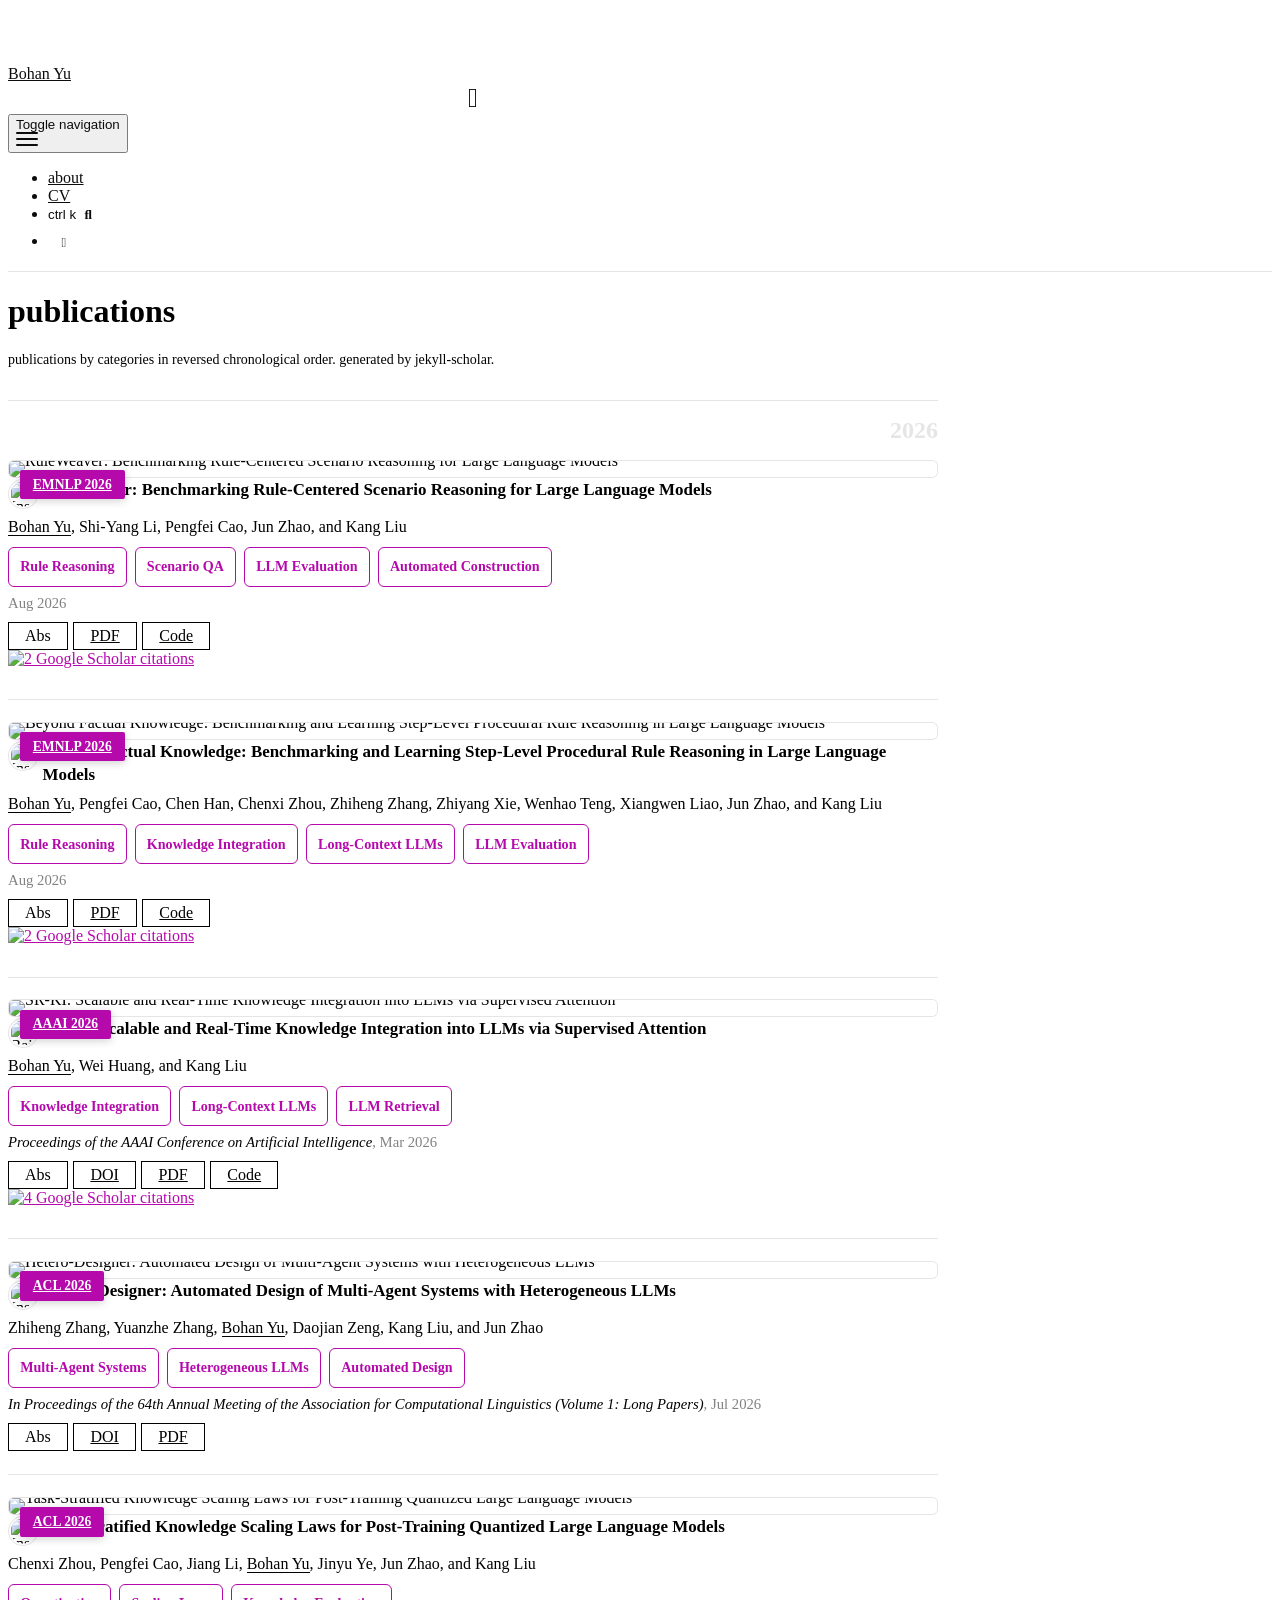
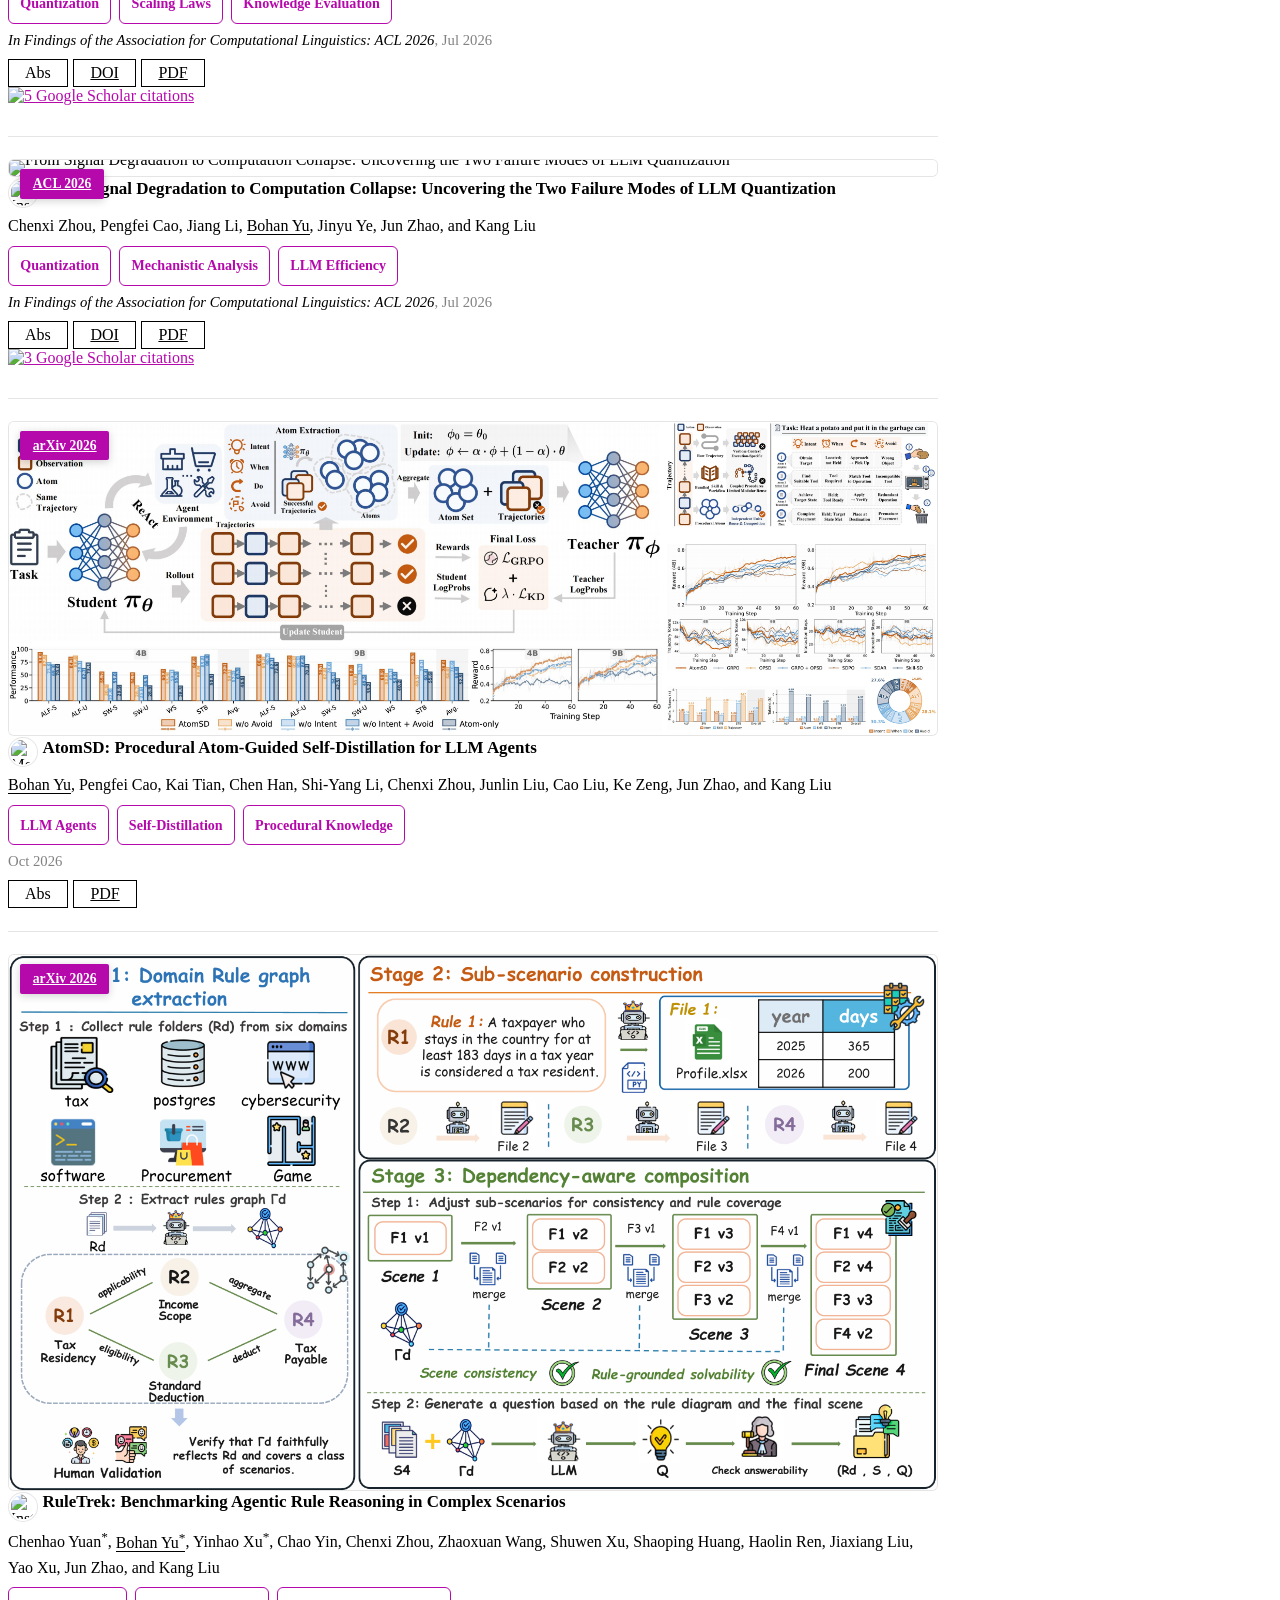
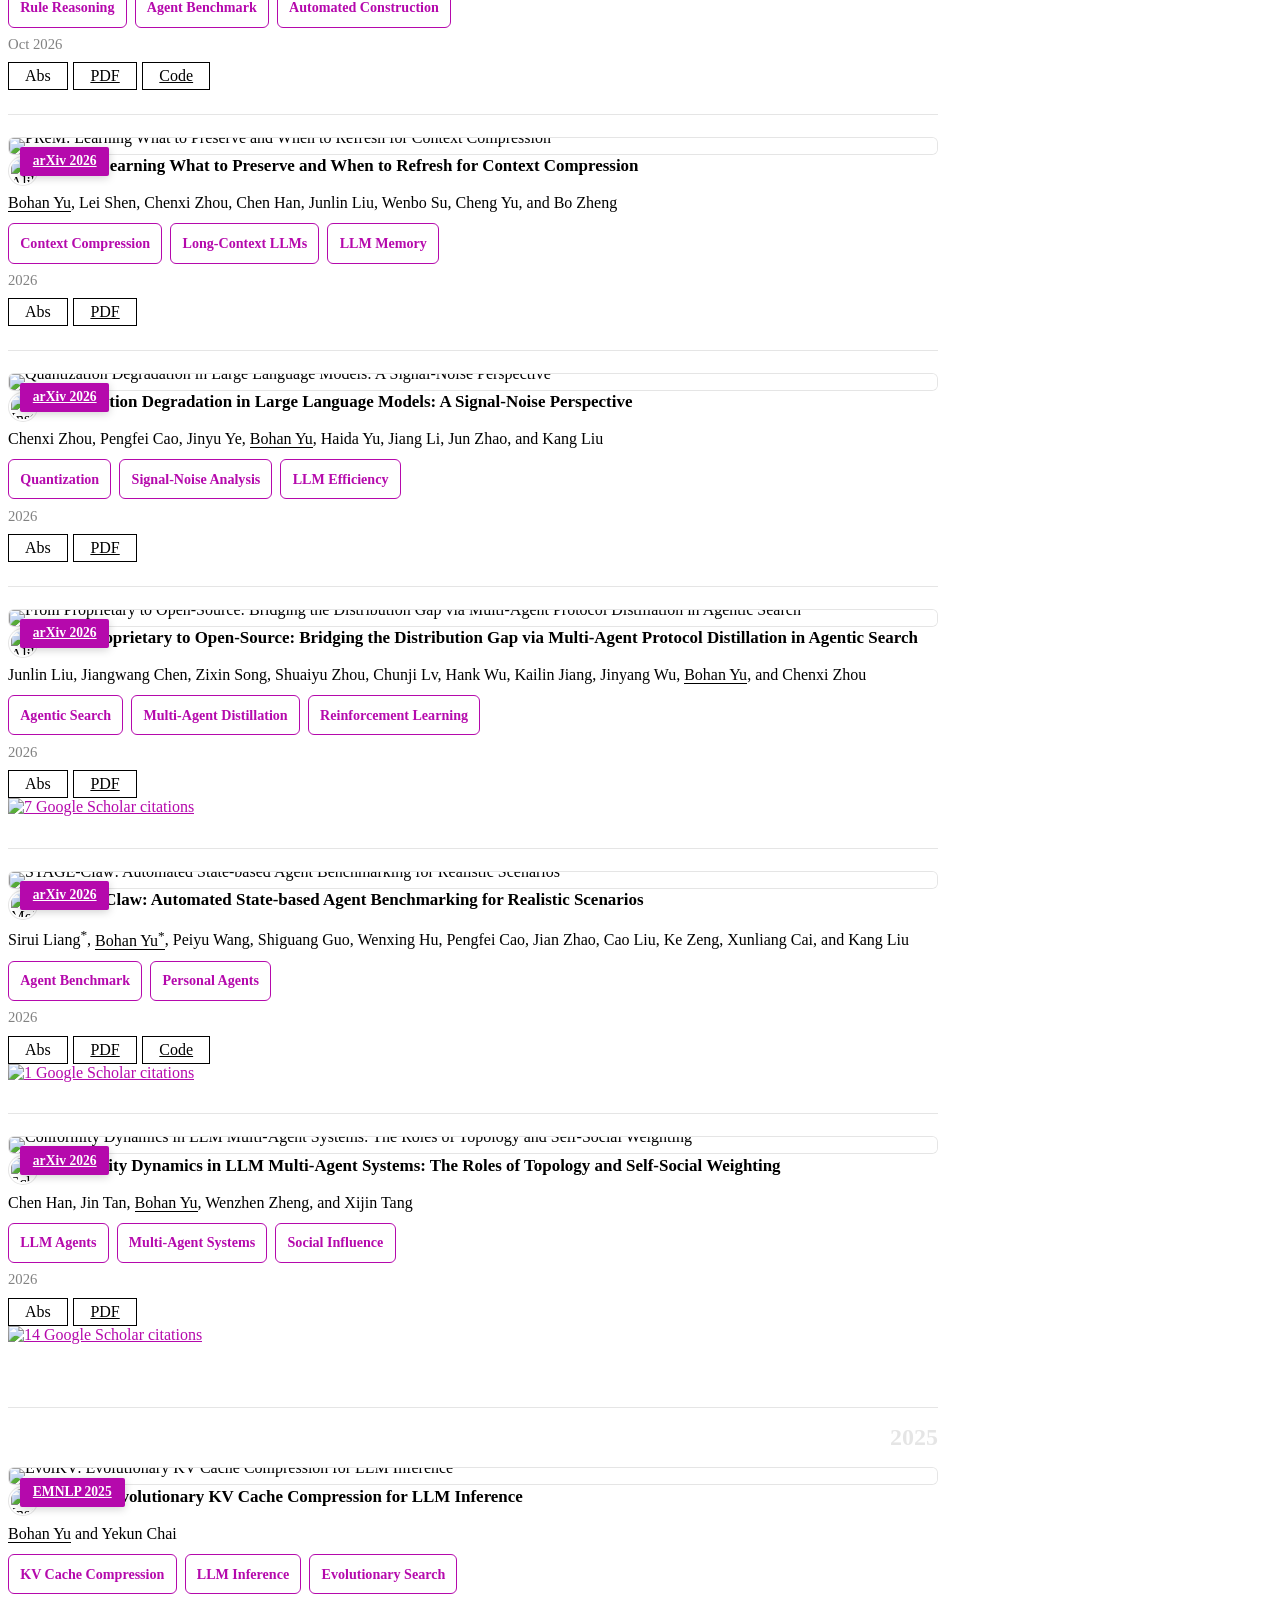
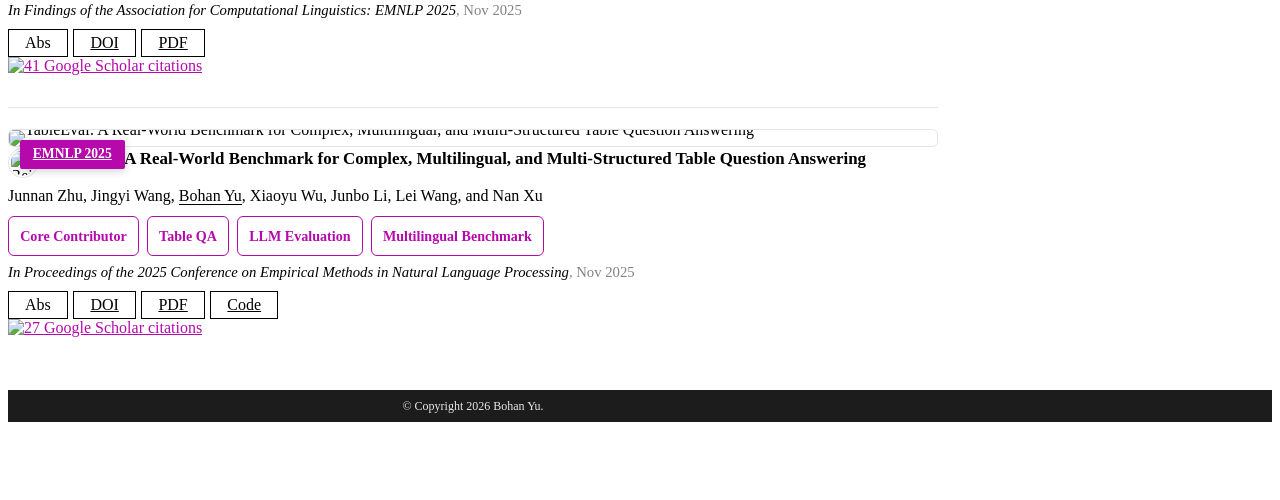
==== commit 217821e7: "Deploying to gh-pages from @ SharkSpicy-NLP/sharkspicy-nlp.github.io@e6bf6d0757da566b476b579493b91a6" ====
--- a/publications/index.html
+++ b/publications/index.html
@@ -1,5 +1,5 @@
 <!DOCTYPE html> <html lang="en"> <head> <meta http-equiv="Content-Type" content="text/html; charset=UTF-8"> <meta charset="utf-8"> <meta name="viewport" content="width=device-width, initial-scale=1, shrink-to-fit=no"> <meta http-equiv="X-UA-Compatible" content="IE=edge"> <title> publications | Bohan Yu </title> <meta name="author" content="Bohan Yu"> <meta name="description" content="publications by categories in reversed chronological order. generated by jekyll-scholar."> <meta name="keywords" content="jekyll, jekyll-theme, academic-website, portfolio-website"> <meta http-equiv="Content-Security-Policy" content="default-src 'self'; script-src 'self' 'unsafe-inline' https:; style-src 'self' 'unsafe-inline' https:; img-src 'self' data: https:; font-src 'self' data: https:; media-src 'self' https:; frame-src 'self' https:; connect-src 'self' https:;"> <link rel="stylesheet" href="/assets/css/bootstrap.min.css?v=a4b3f509e79c54a512b890d73235ef04"> <link rel="stylesheet" href="https://cdn.jsdelivr.net/npm/mdbootstrap@4.20.0/css/mdb.min.css" integrity="sha256-jpjYvU3G3N6nrrBwXJoVEYI/0zw8htfFnhT9ljN3JJw=" crossorigin="anonymous"> <link defer rel="stylesheet" href="/assets/css/academicons.min.css?v=f0b7046b84e425c55f3463ac249818f5"> <link defer rel="stylesheet" href="/assets/css/scholar-icons.css?v=62b2ac103a88034e6882a5be5f3e2772"> <link defer rel="stylesheet" type="text/css" href="https://fonts.googleapis.com/css?family=Roboto:300,400,500,700|Roboto+Slab:100,300,400,500,700|Material+Icons&amp;display=swap"> <link defer rel="stylesheet" href="/assets/css/jekyll-pygments-themes-github.css?v=591dab5a4e56573bf4ef7fd332894c99" media="" id="highlight_theme_light"> <link rel="shortcut icon" href="data:image/svg+xml,&lt;svg%20xmlns=%22http://www.w3.org/2000/svg%22%20viewBox=%220%200%20100%20100%22&gt;&lt;text%20y=%22.9em%22%20font-size=%2290%22&gt;%F0%9F%98%8B&lt;/text&gt;&lt;/svg&gt;"> <link rel="stylesheet" href="/assets/css/main.css?v=d41d8cd98f00b204e9800998ecf8427e"> <link rel="canonical" href="https://sharkspicy-nlp.github.io/publications/"> <script src="/assets/js/theme.js?v=5fea5159b787642c1bbc1f334d60f883"></script> <link defer rel="stylesheet" href="/assets/css/jekyll-pygments-themes-native.css?v=5847e5ed4a4568527aa6cfab446049ca" media="none" id="highlight_theme_dark"> <script>
     initTheme();
-  </script> </head> <body class="fixed-top-nav "> <header> <nav id="navbar" class="navbar navbar-light navbar-expand-sm fixed-top" role="navigation"> <div class="container"> <div class="d-flex align-items-center"> <a class="navbar-brand title font-weight-lighter" href="/"> Bohan Yu </a> <div class="navbar-brand social mb-0"> <a href="https://github.com/SharkSpicy-NLP" title="GitHub" aria-label="GitHub" target="_blank" rel="noopener noreferrer"> <i class="fa-brands fa-github"></i> </a> <a href="https://scholar.google.com/citations?user=pPLsV2kAAAAJ" title="Google Scholar" aria-label="Google Scholar" target="_blank" rel="noopener noreferrer"> <i class="ai ai-google-scholar"></i> </a> </div> </div> <button class="navbar-toggler collapsed ml-auto" type="button" data-toggle="collapse" data-target="#navbarNav" aria-controls="navbarNav" aria-expanded="false" aria-label="Toggle navigation"> <span class="sr-only">Toggle navigation</span> <span class="icon-bar top-bar"></span> <span class="icon-bar middle-bar"></span> <span class="icon-bar bottom-bar"></span> </button> <div class="collapse navbar-collapse text-right" id="navbarNav"> <ul class="navbar-nav ml-auto flex-nowrap"> <li class="nav-item "> <a class="nav-link" href="/">about </a> </li> <li class="nav-item "> <a class="nav-link" href="/assets/pdf/example_pdf.pdf">CV </a> </li> <li class="nav-item"> <button id="search-toggle" title="Search" onclick="openSearchModal()"> <span class="nav-link">ctrl k <i class="fa-solid fa-magnifying-glass"></i></span> </button> </li> <li class="toggle-container"> <button id="light-toggle" title="Change theme"> <i class="fa-half-sun-moon" id="light-toggle-system"></i> <i class="fa-solid fa-moon" id="light-toggle-dark"></i> <i class="fa-solid fa-sun" id="light-toggle-light"></i> </button> </li> </ul> </div> </div> </nav> <progress id="progress" value="0"> <div class="progress-container"> <span class="progress-bar"></span> </div> </progress> </header> <div class="container mt-5" role="main"> <div class="post"> <header class="post-header"> <h1 class="post-title">publications</h1> <p class="post-description">publications by categories in reversed chronological order. generated by jekyll-scholar.</p> </header> <article> <div class="publications"> <h2 class="bibliography">2026</h2> <ol class="bibliography"> <li> <div class="row publication-entry align-items-start"> <div class="col-12 col-md-5 col-lg-4 publication-visual"> <abbr class="publication-venue badge rounded"> <a href="https://aclanthology.org/events/emnlp-2025/" rel="external nofollow noopener" target="_blank">EMNLP 2026</a> </abbr> <div class="publication-preview z-depth-1"> <figure> <picture> <img src="/assets/img/publication_preview/ruleweaver.jpg?v=9b3107bd9741c73cbe0930f78c9bccb8" class="preview" width="100%" height="auto" alt="RuleWeaver: Benchmarking Rule-Centered Scenario Reasoning for Large Language Models" data-zoomable="" loading="eager" onerror="this.onerror=null; $('.responsive-img-srcset').remove();"> </picture> </figure> </div> </div> <div id="yu2026ruleweaver" class="col-12 col-md-7 col-lg-8 publication-content"> <div class="publication-title-row"> <span class="institution-icons" aria-label="Institutions"> <img src="/assets/img/casia.png" alt="Institute of Automation, Chinese Academy of Sciences" title="Institute of Automation, Chinese Academy of Sciences" width="22" height="22"> </span> <div class="title">RuleWeaver: Benchmarking Rule-Centered Scenario Reasoning for Large Language Models</div> </div> <div class="author"> <em>Bohan Yu</em>, Shi-Yang Li, Pengfei Cao, Jun Zhao, and Kang Liu </div> <div class="publication-tags" aria-label="Research topics"> <span>Rule Reasoning</span> <span>Scenario QA</span> <span>LLM Evaluation</span> <span>Automated Construction</span> </div> <div class="periodical"> Aug 2026 </div> <div class="periodical"> </div> <div class="links"> <a class="abstract btn btn-sm z-depth-0" role="button">Abs</a> <a href="https://arxiv.org/pdf/2608.26832" class="btn btn-sm z-depth-0" role="button" rel="external nofollow noopener" target="_blank">PDF</a> <a href="https://github.com/SharkSpicy-NLP/RuleWeaver" class="btn btn-sm z-depth-0" role="button" rel="external nofollow noopener" target="_blank">Code</a> </div> <div class="badges"> <a href="https://scholar.google.com/citations?view_op=view_citation&amp;hl=en&amp;user=pPLsV2kAAAAJ&amp;citation_for_view=pPLsV2kAAAAJ:LkGwnXOMwfcC" aria-label="Google Scholar link" role="button" rel="external nofollow noopener" target="_blank"> <img src="https://img.shields.io/badge/scholar-2-4285F4?logo=googlescholar&amp;labelColor=beige" alt="2 Google Scholar citations"> </a> </div> <div class="abstract hidden"> <p>Large language models (LLMs) are increasingly applied to specialized domains, where effective use of domain expertise often requires reasoning over complex rules in concrete scenarios. However, existing benchmarks only partially evaluate this capability, as they either focus on output-level instruction constraints or overlook the distinct roles that rules play in scenario reasoning. To address these gaps, this paper introduces RuleWeaver, a benchmark construction framework for evaluating rule-centered scenario reasoning. RuleWeaver starts from corpus-derived IF-THEN Meta Rules, progressively augments them into complex rules, and composes these rules into rule-centered scenario QA instances. Beyond final-answer correctness, RuleWeaver further supports process-level evaluation through rubric-based answer quality, rule recall, and rule precision. Experiments on 11 representative LLMs show that current models still struggle with complex rule-centered scenario reasoning, with even the best-performing model achieving only around 50% of the maximum rubric score.</p> </div> </div> </div> </li> <li> <div class="row publication-entry align-items-start"> <div class="col-12 col-md-5 col-lg-4 publication-visual"> <abbr class="publication-venue badge rounded"> <a href="https://aclanthology.org/events/emnlp-2025/" rel="external nofollow noopener" target="_blank">EMNLP 2026</a> </abbr> <div class="publication-preview z-depth-1"> <figure> <picture> <img src="/assets/img/publication_preview/beyond-factual-knowledge.jpg?v=aaa6433152cdb5ea7460f1277fa7bacd" class="preview" width="100%" height="auto" alt="Beyond Factual Knowledge: Benchmarking and Learning Step-Level Procedural Rule Reasoning in Large Language Models" data-zoomable="" loading="eager" onerror="this.onerror=null; $('.responsive-img-srcset').remove();"> </picture> </figure> </div> </div> <div id="yu2026factualknowledge" class="col-12 col-md-7 col-lg-8 publication-content"> <div class="publication-title-row"> <span class="institution-icons" aria-label="Institutions"> <img src="/assets/img/casia.png" alt="Institute of Automation, Chinese Academy of Sciences" title="Institute of Automation, Chinese Academy of Sciences" width="22" height="22"> </span> <div class="title">Beyond Factual Knowledge: Benchmarking and Learning Step-Level Procedural Rule Reasoning in Large Language Models</div> </div> <div class="author"> <em>Bohan Yu</em>, Pengfei Cao, Chen Han, Chenxi Zhou, Zhiheng Zhang, Zhiyang Xie, Wenhao Teng, Xiangwen Liao, Jun Zhao, and Kang Liu </div> <div class="publication-tags" aria-label="Research topics"> <span>Rule Reasoning</span> <span>Knowledge Integration</span> <span>Long-Context LLMs</span> <span>LLM Evaluation</span> </div> <div class="periodical"> Aug 2026 </div> <div class="periodical"> </div> <div class="links"> <a class="abstract btn btn-sm z-depth-0" role="button">Abs</a> <a href="https://arxiv.org/pdf/2608.22753" class="btn btn-sm z-depth-0" role="button" rel="external nofollow noopener" target="_blank">PDF</a> <a href="https://github.com/SharkSpicy-NLP/Beyond-Factual-Knowledge" class="btn btn-sm z-depth-0" role="button" rel="external nofollow noopener" target="_blank">Code</a> </div> <div class="badges"> <a href="https://scholar.google.com/citations?view_op=view_citation&amp;hl=en&amp;user=pPLsV2kAAAAJ&amp;citation_for_view=pPLsV2kAAAAJ:_FxGoFyzp5QC" aria-label="Google Scholar link" role="button" rel="external nofollow noopener" target="_blank"> <img src="https://img.shields.io/badge/scholar-2-4285F4?logo=googlescholar&amp;labelColor=beige" alt="2 Google Scholar citations"> </a> </div> <div class="abstract hidden"> <p>Large language models (LLMs) excel at text understanding and generation, yet still struggle to reliably understand and apply externally provided procedural rules at scale. To evaluate this capability, we introduce RuleWorld, a large-scale benchmark that reformulates rules as globally reusable abstract units rather than instance-specific facts. In RuleWorld, several scenarios, including single-rule, parallel multi-rule, and multi-hop reasoning, are settled for comprehensive evaluation. We further propose DynaRule, an end-to-end framework that injects the given rules into the KV cache and turns retrieval into an internal, learnable, step-wise process. Specifically, DynaRule employs Stacked Step-Level Attention Training with a special &lt;search&gt; token to enable dynamic rule re-attention and updating during inference. In this way, the model can re-attend to the most relevant rules at each step, dynamically replacing outdated ones to support more stable multi-step reasoning. Experiments on RuleWorld show that existing LLMs face challenges under large rule pools, while DynaRule improves average QA accuracy by up to 19 points and achieves over 85% Recall@1 at 10K rules, outperforming strong baselines by large margins.</p> </div> </div> </div> </li> <li> <div class="row publication-entry align-items-start"> <div class="col-12 col-md-5 col-lg-4 publication-visual"> <abbr class="publication-venue badge rounded"> <a href="https://aaai.org/" rel="external nofollow noopener" target="_blank">AAAI 2026</a> </abbr> <div class="publication-preview z-depth-1"> <figure> <picture> <img src="/assets/img/publication_preview/sr-ki.jpg?v=398c72b077c7bb90dbd68809c51f62a7" class="preview" width="100%" height="auto" alt="SR-KI: Scalable and Real-Time Knowledge Integration into LLMs via Supervised Attention" data-zoomable="" loading="eager" onerror="this.onerror=null; $('.responsive-img-srcset').remove();"> </picture> </figure> </div> </div> <div id="Yu_Huang_Liu_2026" class="col-12 col-md-7 col-lg-8 publication-content"> <div class="publication-title-row"> <span class="institution-icons" aria-label="Institutions"> <img src="/assets/img/institution_icons/baidu.png" alt="Baidu" title="Baidu" width="22" height="22"> </span> <div class="title">SR-KI: Scalable and Real-Time Knowledge Integration into LLMs via Supervised Attention</div> </div> <div class="author"> <em>Bohan Yu</em>, Wei Huang, and Kang Liu </div> <div class="publication-tags" aria-label="Research topics"> <span>Knowledge Integration</span> <span>Long-Context LLMs</span> <span>LLM Retrieval</span> </div> <div class="periodical"> <em>Proceedings of the AAAI Conference on Artificial Intelligence</em>, Mar 2026 </div> <div class="periodical"> </div> <div class="links"> <a class="abstract btn btn-sm z-depth-0" role="button">Abs</a> <a href="https://doi.org/10.1609/aaai.v40i41.40747" class="btn btn-sm z-depth-0" role="button" rel="external nofollow noopener" target="_blank">DOI</a> <a href="https://arxiv.org/pdf/2511.06446" class="btn btn-sm z-depth-0" role="button" rel="external nofollow noopener" target="_blank">PDF</a> <a href="https://github.com/SharkSpicy-NLP/SR-KI" class="btn btn-sm z-depth-0" role="button" rel="external nofollow noopener" target="_blank">Code</a> </div> <div class="badges"> <a href="https://scholar.google.com/citations?view_op=view_citation&amp;hl=en&amp;user=pPLsV2kAAAAJ&amp;citation_for_view=pPLsV2kAAAAJ:UeHWp8X0CEIC" aria-label="Google Scholar link" role="button" rel="external nofollow noopener" target="_blank"> <img src="https://img.shields.io/badge/scholar-4-4285F4?logo=googlescholar&amp;labelColor=beige" alt="4 Google Scholar citations"> </a> </div> <div class="abstract hidden"> <p>This paper proposes SR-KI, a novel approach for integrating real-time and large-scale structured knowledge bases (KBs) into large language models (LLMs). SR-KI begins by encoding KBs into key-value pairs using a pretrained encoder, and injects them into LLMs’ KV cache. Building on this representation, we employ a two-stage training paradigm: first locating a dedicated retrieval layer within the LLM, and then applying an attention-based loss at this layer to explicitly supervise attention toward relevant KB entries. Unlike traditional retrieval-augmented generation methods that rely heavily on the performance of external retrievers and multi-stage pipelines, SR-KI supports end-to-end inference by performing retrieval entirely within the model’s latent space. This design enables efficient compression of injected knowledge and facilitates dynamic knowledge updates. Comprehensive experiments demonstrate that SR-KI enables the integration of up to 40K KBs into a 7B LLM on a single A100 40GB GPU, and achieves strong retrieval performance—maintaining over 98% Recall@10 on the best-performing task and exceeding 88% on average across all tasks. Task performance on question answering and KB ID generation also demonstrates that SR-KI maintains strong performance while achieving up to 99.75% compression of the injected KBs.</p> </div> </div> </div> </li> <li> <div class="row publication-entry align-items-start"> <div class="col-12 col-md-5 col-lg-4 publication-visual"> <abbr class="publication-venue badge rounded"> <a href="https://aclanthology.org/events/acl-2026/" rel="external nofollow noopener" target="_blank">ACL 2026</a> </abbr> <div class="publication-preview z-depth-1"> <figure> <picture> <img src="/assets/img/publication_preview/hetero-designer.jpg?v=2c649239d658f15622d84229b1116f9a" class="preview" width="100%" height="auto" alt="Hetero-Designer: Automated Design of Multi-Agent Systems with Heterogeneous LLMs" data-zoomable="" loading="eager" onerror="this.onerror=null; $('.responsive-img-srcset').remove();"> </picture> </figure> </div> </div> <div id="zhang-etal-2026-hetero" class="col-12 col-md-7 col-lg-8 publication-content"> <div class="publication-title-row"> <span class="institution-icons" aria-label="Institutions"> <img src="/assets/img/casia.png" alt="Institute of Automation, Chinese Academy of Sciences" title="Institute of Automation, Chinese Academy of Sciences" width="22" height="22"> </span> <div class="title">Hetero-Designer: Automated Design of Multi-Agent Systems with Heterogeneous LLMs</div> </div> <div class="author"> Zhiheng Zhang, Yuanzhe Zhang, <em>Bohan Yu</em>, Daojian Zeng, Kang Liu, and Jun Zhao </div> <div class="publication-tags" aria-label="Research topics"> <span>Multi-Agent Systems</span> <span>Heterogeneous LLMs</span> <span>Automated Design</span> </div> <div class="periodical"> <em>In Proceedings of the 64th Annual Meeting of the Association for Computational Linguistics (Volume 1: Long Papers)</em>, Jul 2026 </div> <div class="periodical"> </div> <div class="links"> <a class="abstract btn btn-sm z-depth-0" role="button">Abs</a> <a href="https://doi.org/10.18653/v1/2026.acl-long.1272" class="btn btn-sm z-depth-0" role="button" rel="external nofollow noopener" target="_blank">DOI</a> <a href="https://aclanthology.org/2026.acl-long.1272.pdf" class="btn btn-sm z-depth-0" role="button" rel="external nofollow noopener" target="_blank">PDF</a> </div> <div class="abstract hidden"> <p>LLM-based Multi-agent systems (MAS) have shown strong capabilities across a wide range of domains. Their success largely hinges on the collaboration topology design, which has emerged as a central research focus in the automated MAS design. However, existing approaches are fundamentally constrained by their reliance on homogeneous LLMs, which significantly limits overall system intelligence. In response to this limitation, we for the first time propose the concept of Automated Design of Heterogeneous-LLMs-based MAS (ADHM). ADHM sheds light on a promising avenue for advancing collective intelligence, which focuses on the automated design of cost-effective MAS composed of diverse LLMs and roles to suit various queries. Toward this challenging goal, we propose Hetero-Designer, a novel pipeline that efficiently encodes intricate dependencies among queries, LLMs and roles through a novel Binary-Star Transformer and constructs Hetero-MAS in an autoregressive graph generation process. Extensive experiments demonstrate that Hetero-Designer is: (1) high-performing on various benchmarks, (2) economical in reducing overhead, (3) extensible to unseen LLMs and roles.</p> </div> </div> </div> </li> <li> <div class="row publication-entry align-items-start"> <div class="col-12 col-md-5 col-lg-4 publication-visual"> <abbr class="publication-venue badge rounded"> <a href="https://aclanthology.org/events/acl-2026/" rel="external nofollow noopener" target="_blank">ACL 2026</a> </abbr> <div class="publication-preview z-depth-1"> <figure> <picture> <img src="/assets/img/publication_preview/task-stratified.jpg?v=1b90c5b5f5b8ed7c21c777b2c2fbd29a" class="preview" width="100%" height="auto" alt="Task-Stratified Knowledge Scaling Laws for Post-Training Quantized Large Language Models" data-zoomable="" loading="eager" onerror="this.onerror=null; $('.responsive-img-srcset').remove();"> </picture> </figure> </div> </div> <div id="zhou-etal-2026-task" class="col-12 col-md-7 col-lg-8 publication-content"> <div class="publication-title-row"> <span class="institution-icons" aria-label="Institutions"> <img src="/assets/img/casia.png" alt="Institute of Automation, Chinese Academy of Sciences" title="Institute of Automation, Chinese Academy of Sciences" width="22" height="22"> </span> <div class="title">Task-Stratified Knowledge Scaling Laws for Post-Training Quantized Large Language Models</div> </div> <div class="author"> Chenxi Zhou, Pengfei Cao, Jiang Li, <em>Bohan Yu</em>, Jinyu Ye, Jun Zhao, and Kang Liu </div> <div class="publication-tags" aria-label="Research topics"> <span>Quantization</span> <span>Scaling Laws</span> <span>Knowledge Evaluation</span> </div> <div class="periodical"> <em>In Findings of the Association for Computational Linguistics: ACL 2026</em>, Jul 2026 </div> <div class="periodical"> </div> <div class="links"> <a class="abstract btn btn-sm z-depth-0" role="button">Abs</a> <a href="https://doi.org/10.18653/v1/2026.findings-acl.1165" class="btn btn-sm z-depth-0" role="button" rel="external nofollow noopener" target="_blank">DOI</a> <a href="https://aclanthology.org/2026.findings-acl.1165.pdf" class="btn btn-sm z-depth-0" role="button" rel="external nofollow noopener" target="_blank">PDF</a> </div> <div class="badges"> <a href="https://scholar.google.com/citations?view_op=view_citation&amp;hl=en&amp;user=pPLsV2kAAAAJ&amp;citation_for_view=pPLsV2kAAAAJ:zYLM7Y9cAGgC" aria-label="Google Scholar link" role="button" rel="external nofollow noopener" target="_blank"> <img src="https://img.shields.io/badge/scholar-5-4285F4?logo=googlescholar&amp;labelColor=beige" alt="5 Google Scholar citations"> </a> </div> <div class="abstract hidden"> <p>Post-Training Quantization (PTQ) is a critical strategy for efficient large language models (LLMs) deployment. However, existing scaling laws primarily focus on general performance, overlooking crucial fine-grained factors and how quantization differentially impacts diverse knowledge capabilities. To address this, we establish Task-Stratified Knowledge Scaling Laws. By stratifying capabilities into memorization, application, and reasoning, we develop a framework that unifies model size, bit-width, and fine-grained factors: group size and calibration set size. Validated on 293 diverse PTQ configurations, our framework demonstrates strong fit and cross-architecture consistency. It reveals distinct sensitivities across knowledge capabilities: reasoning is precision-critical, application is scale-responsive, and memorization is calibration-sensitive. We highlight that in low-bit scenarios, optimizing these fine-grained factors is essential for preventing performance collapse. These findings provide an empirically-backed foundation for designing knowledge-aware quantization strategies.</p> </div> </div> </div> </li> <li> <div class="row publication-entry align-items-start"> <div class="col-12 col-md-5 col-lg-4 publication-visual"> <abbr class="publication-venue badge rounded"> <a href="https://aclanthology.org/events/acl-2026/" rel="external nofollow noopener" target="_blank">ACL 2026</a> </abbr> <div class="publication-preview z-depth-1"> <figure> <picture> <img src="/assets/img/publication_preview/signal-collapse.jpg?v=ad569849a9ad25edec4995e1e0b7fe47" class="preview" width="100%" height="auto" alt="From Signal Degradation to Computation Collapse: Uncovering the Two Failure Modes of LLM Quantization" data-zoomable="" loading="eager" onerror="this.onerror=null; $('.responsive-img-srcset').remove();"> </picture> </figure> </div> </div> <div id="zhou-etal-2026-signal" class="col-12 col-md-7 col-lg-8 publication-content"> <div class="publication-title-row"> <span class="institution-icons" aria-label="Institutions"> <img src="/assets/img/casia.png" alt="Institute of Automation, Chinese Academy of Sciences" title="Institute of Automation, Chinese Academy of Sciences" width="22" height="22"> </span> <div class="title">From Signal Degradation to Computation Collapse: Uncovering the Two Failure Modes of LLM Quantization</div> </div> <div class="author"> Chenxi Zhou, Pengfei Cao, Jiang Li, <em>Bohan Yu</em>, Jinyu Ye, Jun Zhao, and Kang Liu </div> <div class="publication-tags" aria-label="Research topics"> <span>Quantization</span> <span>Mechanistic Analysis</span> <span>LLM Efficiency</span> </div> <div class="periodical"> <em>In Findings of the Association for Computational Linguistics: ACL 2026</em>, Jul 2026 </div> <div class="periodical"> </div> <div class="links"> <a class="abstract btn btn-sm z-depth-0" role="button">Abs</a> <a href="https://doi.org/10.18653/v1/2026.findings-acl.1162" class="btn btn-sm z-depth-0" role="button" rel="external nofollow noopener" target="_blank">DOI</a> <a href="https://aclanthology.org/2026.findings-acl.1162.pdf" class="btn btn-sm z-depth-0" role="button" rel="external nofollow noopener" target="_blank">PDF</a> </div> <div class="badges"> <a href="https://scholar.google.com/citations?view_op=view_citation&amp;hl=en&amp;user=pPLsV2kAAAAJ&amp;citation_for_view=pPLsV2kAAAAJ:Tyk-4Ss8FVUC" aria-label="Google Scholar link" role="button" rel="external nofollow noopener" target="_blank"> <img src="https://img.shields.io/badge/scholar-3-4285F4?logo=googlescholar&amp;labelColor=beige" alt="3 Google Scholar citations"> </a> </div> <div class="abstract hidden"> <p>Post-Training Quantization (PTQ) is critical for the efficient deployment of Large Language Models (LLMs). While 4-bit quantization is widely regarded as an optimal trade-off, reducing the precision to 2-bit usually triggers a catastrophic performance cliff. It remains unclear whether the underlying mechanisms differ fundamentally. Consequently, we conduct a systematic mechanistic analysis, revealing two qualitatively distinct failure modes: Signal Degradation, where the computational patterns remain intact but information precision is impaired by cumulative error; and Computation Collapse, where key components fail to function, preventing correct information processing and destroying the signal in the early layers. Guided by this diagnosis, we conduct mechanism-aware interventions, demonstrating that targeted, training-free repair can mitigate Signal Degradation, but remains ineffective for Computation Collapse. Our findings provide a systematic diagnostic framework for PTQ failures and suggest that addressing Computation Collapse requires structural reconstruction rather than mere compensation.</p> </div> </div> </div> </li> <li> <div class="row publication-entry align-items-start"> <div class="col-12 col-md-5 col-lg-4 publication-visual"> <abbr class="publication-venue badge rounded"> <a href="https://arxiv.org/" rel="external nofollow noopener" target="_blank">arXiv 2026</a> </abbr> <div class="publication-preview z-depth-1"> <figure> <picture> <img src="/assets/img/publication_preview/atomsd.png?v=0124cfbb4c79df0cb51abd2a23f273cc" class="preview" width="100%" height="auto" alt="AtomSD: Procedural Atom-Guided Self-Distillation for LLM Agents" data-zoomable="" loading="eager" onerror="this.onerror=null; $('.responsive-img-srcset').remove();"> </picture> </figure> </div> </div> <div id="yu2026atomsdproceduralatomguidedselfdistillation" class="col-12 col-md-7 col-lg-8 publication-content"> <div class="publication-title-row"> <span class="institution-icons" aria-label="Institutions"> <img src="/assets/img/institution_icons/meituan.png" alt="Meituan" title="Meituan" width="22" height="22"> </span> <div class="title">AtomSD: Procedural Atom-Guided Self-Distillation for LLM Agents</div> </div> <div class="author"> <em>Bohan Yu</em>, Pengfei Cao, Kai Tian, Chen Han, Shi-Yang Li, Chenxi Zhou, Junlin Liu, Cao Liu, Ke Zeng, Jun Zhao, and Kang Liu </div> <div class="publication-tags" aria-label="Research topics"> <span>LLM Agents</span> <span>Self-Distillation</span> <span>Procedural Knowledge</span> </div> <div class="periodical"> Oct 2026 </div> <div class="periodical"> </div> <div class="links"> <a class="abstract btn btn-sm z-depth-0" role="button">Abs</a> <a href="https://arxiv.org/pdf/2610.26926" class="btn btn-sm z-depth-0" role="button" rel="external nofollow noopener" target="_blank">PDF</a> </div> <div class="abstract hidden"> <p>Large language models (LLMs) possess broad factual knowledge and strong reasoning capabilities, but solving complex tasks also requires procedural knowledge about how to act. Existing approaches often represent procedural knowledge through trajectories or bundled skills, limiting flexible reuse across interaction histories. This paper introduces Procedural Atoms, fine-grained and independently applicable units that represent Intent, When, Do, and Avoid guidance. Building on this representation, we propose AtomSD, an Atom-guided Self-Distillation framework in which the learner continually extracts Procedural Atoms from its own successful trajectories and distills them into the evolving policy through Atom-conditioned supervision and task-reward optimization. Comprehensive experiments show that AtomSD consistently outperforms strong reward-based and distillation methods, exceeding the state-of-the-art baseline by up to 9.31 points in average performance. Further analyses demonstrate that the proposed Procedural Atoms provide effective guidance, highlighting the value of atom-level procedural knowledge for policy learning.</p> </div> </div> </div> </li> <li> <div class="row publication-entry align-items-start"> <div class="col-12 col-md-5 col-lg-4 publication-visual"> <abbr class="publication-venue badge rounded"> <a href="https://arxiv.org/" rel="external nofollow noopener" target="_blank">arXiv 2026</a> </abbr> <div class="publication-preview z-depth-1"> <figure> <picture> <img src="/assets/img/publication_preview/ruletrek.png?v=ba9c94770240bf7a86d3b5c257908a77" class="preview" width="100%" height="auto" alt="RuleTrek: Benchmarking Agentic Rule Reasoning in Complex Scenarios" data-zoomable="" loading="eager" onerror="this.onerror=null; $('.responsive-img-srcset').remove();"> </picture> </figure> </div> </div> <div id="yuan2026ruletrekbenchmarkingagenticrule" class="col-12 col-md-7 col-lg-8 publication-content"> <div class="publication-title-row"> <span class="institution-icons" aria-label="Institutions"> <img src="/assets/img/casia.png" alt="Institute of Automation, Chinese Academy of Sciences" title="Institute of Automation, Chinese Academy of Sciences" width="22" height="22"> </span> <div class="title">RuleTrek: Benchmarking Agentic Rule Reasoning in Complex Scenarios</div> </div> <div class="author"> Chenhao Yuan<sup>*</sup>, <em>Bohan Yu<sup>*</sup></em>, Yinhao Xu<sup>*</sup>, Chao Yin, Chenxi Zhou, Zhaoxuan Wang, Shuwen Xu, Shaoping Huang, Haolin Ren, Jiaxiang Liu, Yao Xu, Jun Zhao, and Kang Liu </div> <div class="publication-tags" aria-label="Research topics"> <span>Rule Reasoning</span> <span>Agent Benchmark</span> <span>Automated Construction</span> </div> <div class="periodical"> Oct 2026 </div> <div class="periodical"> </div> <div class="links"> <a class="abstract btn btn-sm z-depth-0" role="button">Abs</a> <a href="https://arxiv.org/pdf/2610.19698" class="btn btn-sm z-depth-0" role="button" rel="external nofollow noopener" target="_blank">PDF</a> <a href="https://github.com/yuan247/RuleTrek" class="btn btn-sm z-depth-0" role="button" rel="external nofollow noopener" target="_blank">Code</a> </div> <div class="abstract hidden"> <p>Large language models (LLMs) increasingly tackle complex real-world tasks in specialized domains. However, identifying and correctly applying domain-specific rules remains challenging when scenario information is distributed across multiple files. Existing rule-reasoning benchmarks typically represent scenarios using only a few factual statements, simplifying the identification and application of relevant rules. To address this gap, this paper introduces RuleTrek, a multi-domain benchmark for agentic rule reasoning in complex scenarios. Its rule-grounded construction pipeline extracts structured rule graphs, generates and incrementally composes rule-specific sub-scenarios while ensuring consistency and solvability. To systematically evaluate agentic rule reasoning in complex scenarios, RuleTrek assesses three capabilities in interactive workspaces: Rule Identification (RI), Rule Deduction (RD), and End-to-End Rule Reasoning (E2E). Experiments on 11 frontier LLMs show that the highest RI and RD scores are only 62.47% and 60.43%, respectively, while E2E scores range from 26.97% to 55.29%. These results demonstrate that current LLM agents face substantial challenges in rule reasoning over complex scenarios.</p> </div> </div> </div> </li> <li> <div class="row publication-entry align-items-start"> <div class="col-12 col-md-5 col-lg-4 publication-visual"> <abbr class="publication-venue badge rounded"> <a href="https://arxiv.org/" rel="external nofollow noopener" target="_blank">arXiv 2026</a> </abbr> <div class="publication-preview z-depth-1"> <figure> <picture> <img src="/assets/img/publication_preview/prem.jpg?v=58f657df1bb926f47e7ab3bb26616862" class="preview" width="100%" height="auto" alt="PReM: Learning What to Preserve and When to Refresh for Context Compression" data-zoomable="" loading="eager" onerror="this.onerror=null; $('.responsive-img-srcset').remove();"> </picture> </figure> </div> </div> <div id="yu2026prem" class="col-12 col-md-7 col-lg-8 publication-content"> <div class="publication-title-row"> <span class="institution-icons" aria-label="Institutions"> <img src="/assets/img/institution_icons/alibaba.svg" alt="Alibaba" title="Alibaba" width="22" height="22"> </span> <div class="title">PReM: Learning What to Preserve and When to Refresh for Context Compression</div> </div> <div class="author"> <em>Bohan Yu</em>, Lei Shen, Chenxi Zhou, Chen Han, Junlin Liu, Wenbo Su, Cheng Yu, and Bo Zheng </div> <div class="publication-tags" aria-label="Research topics"> <span>Context Compression</span> <span>Long-Context LLMs</span> <span>LLM Memory</span> </div> <div class="periodical"> 2026 </div> <div class="periodical"> </div> <div class="links"> <a class="abstract btn btn-sm z-depth-0" role="button">Abs</a> <a href="https://arxiv.org/pdf/2607.14327" class="btn btn-sm z-depth-0" role="button" rel="external nofollow noopener" target="_blank">PDF</a> </div> <div class="abstract hidden"> <p>Efficient long-context inference is not only about reducing memory cost, but also about keeping useful contextual evidence accessible as generation proceeds. Existing compression-oriented approaches often make an early decision about which contextual information to keep or rely on an external compressor, making it difficult to adapt the compressed context to the evidence needed by later reasoning steps. PReM (Preserve and Refresh Memory) maintains the long context as the model’s internal layer-wise KV memory and learns what to preserve and when to refresh it. Experiments with 32K-token contexts show that PReM outperforms strong baselines under both 16x and 32x compression while maintaining a favorable balance between answer quality and inference efficiency.</p> </div> </div> </div> </li> <li> <div class="row publication-entry align-items-start"> <div class="col-12 col-md-5 col-lg-4 publication-visual"> <abbr class="publication-venue badge rounded"> <a href="https://arxiv.org/" rel="external nofollow noopener" target="_blank">arXiv 2026</a> </abbr> <div class="publication-preview z-depth-1"> <figure> <picture> <img src="/assets/img/publication_preview/quantization-degradation.jpg?v=940cfc43c654bf876522219f0040d4c6" class="preview" width="100%" height="auto" alt="Quantization Degradation in Large Language Models: A Signal-Noise Perspective" data-zoomable="" loading="eager" onerror="this.onerror=null; $('.responsive-img-srcset').remove();"> </picture> </figure> </div> </div> <div id="zhou2026quantizationdegradation" class="col-12 col-md-7 col-lg-8 publication-content"> <div class="publication-title-row"> <span class="institution-icons" aria-label="Institutions"> <img src="/assets/img/casia.png" alt="Institute of Automation, Chinese Academy of Sciences" title="Institute of Automation, Chinese Academy of Sciences" width="22" height="22"> </span> <div class="title">Quantization Degradation in Large Language Models: A Signal-Noise Perspective</div> </div> <div class="author"> Chenxi Zhou, Pengfei Cao, Jinyu Ye, <em>Bohan Yu</em>, Haida Yu, Jiang Li, Jun Zhao, and Kang Liu </div> <div class="publication-tags" aria-label="Research topics"> <span>Quantization</span> <span>Signal-Noise Analysis</span> <span>LLM Efficiency</span> </div> <div class="periodical"> 2026 </div> <div class="periodical"> </div> <div class="links"> <a class="abstract btn btn-sm z-depth-0" role="button">Abs</a> <a href="https://arxiv.org/pdf/2608.08188" class="btn btn-sm z-depth-0" role="button" rel="external nofollow noopener" target="_blank">PDF</a> </div> <div class="abstract hidden"> <p>Post-training quantization reduces the deployment cost of large language models, yet how severely a quantized model degrades is not determined by bit-width alone. We systematically study weight-only post-training quantization across bit-widths, quantization methods, model scales and downstream tasks on multiple model families. We observe that such degradation varies substantially across these factors: 4-bit quantization usually preserves performance, 2-bit often causes broad degradation, and at 3-bit, degradation becomes apparent but varies markedly with task type, quantization method and model scale. To explain this variability, we use the signal-to-noise ratio (SNR) to measure how strongly quantization perturbs full-precision representations. We trace degradation back to two linked processes: how quantization errors arise within individual modules, and how they accumulate across layers. First, a source SNR decomposition shows that newly introduced errors depend on three factors: the magnitude of the weight error, the strength of the task-specific signal, and how strongly the quantization error aligns with task-specific activations. Different factors affect these components in distinct ways. Second, a cross-layer propagation analysis shows that these errors can be attenuated, preserved, or amplified as they pass across layers, and that larger models benefit from weaker error amplification. Together, these results establish that quantization degradation is governed by how errors are introduced at the source and how they accumulate across the network.</p> </div> </div> </div> </li> <li> <div class="row publication-entry align-items-start"> <div class="col-12 col-md-5 col-lg-4 publication-visual"> <abbr class="publication-venue badge rounded"> <a href="https://arxiv.org/" rel="external nofollow noopener" target="_blank">arXiv 2026</a> </abbr> <div class="publication-preview z-depth-1"> <figure> <picture> <img src="/assets/img/publication_preview/mapd-agentic-search.jpg?v=751cdb0bc16e6b4c90be1c6317f2a7f1" class="preview" width="100%" height="auto" alt="From Proprietary to Open-Source: Bridging the Distribution Gap via Multi-Agent Protocol Distillation in Agentic Search" data-zoomable="" loading="eager" onerror="this.onerror=null; $('.responsive-img-srcset').remove();"> </picture> </figure> </div> </div> <div id="liu2026proprietaryopensource" class="col-12 col-md-7 col-lg-8 publication-content"> <div class="publication-title-row"> <span class="institution-icons" aria-label="Institutions"> <img src="/assets/img/institution_icons/qwen.svg" alt="Alibaba Qwen" title="Alibaba Qwen" width="22" height="22"> </span> <div class="title">From Proprietary to Open-Source: Bridging the Distribution Gap via Multi-Agent Protocol Distillation in Agentic Search</div> </div> <div class="author"> Junlin Liu, Jiangwang Chen, Zixin Song, Shuaiyu Zhou, Chunji Lv, Hank Wu, Kailin Jiang, Jinyang Wu, <em>Bohan Yu</em>, and Chenxi Zhou </div> <div class="publication-tags" aria-label="Research topics"> <span>Agentic Search</span> <span>Multi-Agent Distillation</span> <span>Reinforcement Learning</span> </div> <div class="periodical"> 2026 </div> <div class="periodical"> </div> <div class="links"> <a class="abstract btn btn-sm z-depth-0" role="button">Abs</a> <a href="https://arxiv.org/pdf/2607.24280" class="btn btn-sm z-depth-0" role="button" rel="external nofollow noopener" target="_blank">PDF</a> </div> <div class="badges"> <a href="https://scholar.google.com/citations?view_op=view_citation&amp;hl=en&amp;user=pPLsV2kAAAAJ&amp;citation_for_view=pPLsV2kAAAAJ:WF5omc3nYNoC" aria-label="Google Scholar link" role="button" rel="external nofollow noopener" target="_blank"> <img src="https://img.shields.io/badge/scholar-7-4285F4?logo=googlescholar&amp;labelColor=beige" alt="7 Google Scholar citations"> </a> </div> <div class="abstract hidden"> <p>Agentic search enables large language models to solve knowledge-intensive tasks by interleaving multi-step reasoning with retrieval, yet optimizing this with outcome-based reinforcement learning (RL) provides only sparse supervision. Knowledge distillation can supply denser guidance, and advanced proprietary models with their strong reasoning capabilities are promising teachers. While distilling from proprietary models can densify this supervisory signal, conventional logit-matching is precluded by hidden logits and mismatched tokenizers, whereas raw natural language trajectory imitation transfers superficial stylistic artifacts rather than core reasoning competence. To address the heterogeneous distillation problem and bridge the distribution gap, we propose Multi-Agent Protocol Distillation (MAPD), a joint distillation and RL framework uses a structured, style-normalized protocol as an intermediate representation. An offline multi-agent system (MAS) decomposes each query, retrieves supporting evidence, repairs failed searches, and converts the resulting exploration trace into a JSON protocol containing the task type, reasoning plan, and extractive grounding facts. During training, the protocol is provided only to a privileged branch of the student policy, whose token distributions furnish a dense distillation signal alongside the sparse RL objective. Extensive evaluations across seven QA benchmarks demonstrate that MAPD consistently outperforms competitive distillation and RL, achieving average success rates of 39.4% on Qwen3-1.7B and 44.4% on Qwen3-4B. Crucially, the framework generalizes robustly across diverse proprietary teachers while effectively mitigating the student policy from style drift and verbosity degeneration.</p> </div> </div> </div> </li> <li> <div class="row publication-entry align-items-start"> <div class="col-12 col-md-5 col-lg-4 publication-visual"> <abbr class="publication-venue badge rounded"> <a href="https://arxiv.org/" rel="external nofollow noopener" target="_blank">arXiv 2026</a> </abbr> <div class="publication-preview z-depth-1"> <figure> <picture> <img src="/assets/img/publication_preview/stage-claw.jpg?v=c22d8235d06c7c472f1a1eb762e3c690" class="preview" width="100%" height="auto" alt="STAGE-Claw: Automated State-based Agent Benchmarking for Realistic Scenarios" data-zoomable="" loading="eager" onerror="this.onerror=null; $('.responsive-img-srcset').remove();"> </picture> </figure> </div> </div> <div id="liang2026stageclaw" class="col-12 col-md-7 col-lg-8 publication-content"> <div class="publication-title-row"> <span class="institution-icons" aria-label="Institutions"> <img src="/assets/img/institution_icons/meituan.png" alt="Meituan" title="Meituan" width="22" height="22"> </span> <div class="title">STAGE-Claw: Automated State-based Agent Benchmarking for Realistic Scenarios</div> </div> <div class="author"> Sirui Liang<sup>*</sup>, <em>Bohan Yu<sup>*</sup></em>, Peiyu Wang, Shiguang Guo, Wenxing Hu, Pengfei Cao, Jian Zhao, Cao Liu, Ke Zeng, Xunliang Cai, and Kang Liu </div> <div class="publication-tags" aria-label="Research topics"> <span>Agent Benchmark</span> <span>Personal Agents</span> </div> <div class="periodical"> 2026 </div> <div class="periodical"> </div> <div class="links"> <a class="abstract btn btn-sm z-depth-0" role="button">Abs</a> <a href="https://arxiv.org/pdf/2606.10394" class="btn btn-sm z-depth-0" role="button" rel="external nofollow noopener" target="_blank">PDF</a> <a href="https://github.com/LiangThree/STAGE-Claw" class="btn btn-sm z-depth-0" role="button" rel="external nofollow noopener" target="_blank">Code</a> </div> <div class="badges"> <a href="https://scholar.google.com/citations?view_op=view_citation&amp;hl=en&amp;user=pPLsV2kAAAAJ&amp;citation_for_view=pPLsV2kAAAAJ:Y0pCki6q_DkC" aria-label="Google Scholar link" role="button" rel="external nofollow noopener" target="_blank"> <img src="https://img.shields.io/badge/scholar-1-4285F4?logo=googlescholar&amp;labelColor=beige" alt="1 Google Scholar citations"> </a> </div> <div class="abstract hidden"> <p>Large language models are increasingly used to power personal agents for everyday applications, but evaluating these agents remains a challenge. Existing benchmarks still rely on sandboxed artifacts, static task design, and coarse scoring, which hinder scalability and limit progress toward reliable personal-agent evaluation. This paper introduces STAGE-Claw, an automated framework for building and evaluating realistic personal-agent scenarios in state-based personal-computing environments. Given a task hint, STAGE-Claw automatically creates and validates a realistic benchmark task with its environment, task prompts, ground truth, and related verification programs. Agents are then evaluated in realistic operating environments, where performance is measured by the correctness of the final system state rather than only the textual response. Using STAGE-Claw, this paper creates a benchmark with 40 challenging real scenario agent tasks, evaluates 11 frontier models, and analyzes their task scores, costs, tool-call reliability, and common failure patterns. Overall, STAGE-Claw offers a scalable, state-based way to evaluate agents in realistic user scenarios.</p> </div> </div> </div> </li> <li> <div class="row publication-entry align-items-start"> <div class="col-12 col-md-5 col-lg-4 publication-visual"> <abbr class="publication-venue badge rounded"> <a href="https://arxiv.org/" rel="external nofollow noopener" target="_blank">arXiv 2026</a> </abbr> <div class="publication-preview z-depth-1"> <figure> <picture> <img src="/assets/img/publication_preview/conformity.jpg?v=6966339ff4fc48f84b65ad2a04a57e0e" class="preview" width="100%" height="auto" alt="Conformity Dynamics in LLM Multi-Agent Systems: The Roles of Topology and Self-Social Weighting" data-zoomable="" loading="eager" onerror="this.onerror=null; $('.responsive-img-srcset').remove();"> </picture> </figure> </div> </div> <div id="han2026conformitydynamicsllmmultiagent" class="col-12 col-md-7 col-lg-8 publication-content"> <div class="publication-title-row"> <span class="institution-icons" aria-label="Institutions"> <img src="/assets/img/sais.png" alt="School of Advanced Interdisciplinary Sciences, UCAS" title="School of Advanced Interdisciplinary Sciences, UCAS" width="22" height="22"> </span> <div class="title">Conformity Dynamics in LLM Multi-Agent Systems: The Roles of Topology and Self-Social Weighting</div> </div> <div class="author"> Chen Han, Jin Tan, <em>Bohan Yu</em>, Wenzhen Zheng, and Xijin Tang </div> <div class="publication-tags" aria-label="Research topics"> <span>LLM Agents</span> <span>Multi-Agent Systems</span> <span>Social Influence</span> </div> <div class="periodical"> 2026 </div> <div class="periodical"> </div> <div class="links"> <a class="abstract btn btn-sm z-depth-0" role="button">Abs</a> <a href="https://arxiv.org/pdf/2601.05606" class="btn btn-sm z-depth-0" role="button" rel="external nofollow noopener" target="_blank">PDF</a> </div> <div class="badges"> <a href="https://scholar.google.com/citations?view_op=view_citation&amp;hl=en&amp;user=pPLsV2kAAAAJ&amp;citation_for_view=pPLsV2kAAAAJ:IjCSPb-OGe4C" aria-label="Google Scholar link" role="button" rel="external nofollow noopener" target="_blank"> <img src="https://img.shields.io/badge/scholar-14-4285F4?logo=googlescholar&amp;labelColor=beige" alt="14 Google Scholar citations"> </a> </div> <div class="abstract hidden"> <p>Large Language Models (LLMs) are increasingly instantiated as interacting agents in multi-agent systems (MAS), where collective decisions emerge through social interaction rather than independent reasoning. A fundamental yet underexplored mechanism in this process is conformity, the tendency of agents to align their judgments with prevailing group opinions. This paper presents a systematic study of how network topology shapes conformity dynamics in LLM-based MAS through a misinformation detection task. We introduce a confidence-normalized pooling rule that controls the trade-off between self-reliance and social influence, enabling comparisons between two canonical decision paradigms: Centralized Aggregation and Distributed Consensus. Experimental results demonstrate that network topology critically governs both the efficiency and robustness of collective judgments. Centralized structures enable immediate decisions but are sensitive to hub competence and exhibit same-model alignment biases. In contrast, distributed structures promote more robust consensus, while increased network connectivity speeds up convergence but also heightens the risk of wrong-but-sure cascades, in which agents converge on incorrect decisions with high confidence. These findings characterize the conformity dynamics in LLM-based MAS, clarifying how network topology and self-social weighting jointly shape the efficiency, robustness, and failure modes of collective decision-making.</p> </div> </div> </div> </li> </ol> <h2 class="bibliography">2025</h2> <ol class="bibliography"> <li> <div class="row publication-entry align-items-start"> <div class="col-12 col-md-5 col-lg-4 publication-visual"> <abbr class="publication-venue badge rounded"> <a href="https://aclanthology.org/events/emnlp-2025/" rel="external nofollow noopener" target="_blank">EMNLP 2025</a> </abbr> <div class="publication-preview z-depth-1"> <figure> <picture> <img src="/assets/img/publication_preview/evolkv.jpg?v=d4ca87ee07d59414706d93c420d051a5" class="preview" width="100%" height="auto" alt="EvolKV: Evolutionary KV Cache Compression for LLM Inference" data-zoomable="" loading="eager" onerror="this.onerror=null; $('.responsive-img-srcset').remove();"> </picture> </figure> </div> </div> <div id="yu-chai-2025-evolkv" class="col-12 col-md-7 col-lg-8 publication-content"> <div class="publication-title-row"> <span class="institution-icons" aria-label="Institutions"> <img src="/assets/img/casia.png" alt="Institute of Automation, Chinese Academy of Sciences" title="Institute of Automation, Chinese Academy of Sciences" width="22" height="22"> </span> <div class="title">EvolKV: Evolutionary KV Cache Compression for LLM Inference</div> </div> <div class="author"> <em>Bohan Yu</em> and Yekun Chai </div> <div class="publication-tags" aria-label="Research topics"> <span>KV Cache Compression</span> <span>LLM Inference</span> <span>Evolutionary Search</span> </div> <div class="periodical"> <em>In Findings of the Association for Computational Linguistics: EMNLP 2025</em>, Nov 2025 </div> <div class="periodical"> </div> <div class="links"> <a class="abstract btn btn-sm z-depth-0" role="button">Abs</a> <a href="https://doi.org/10.18653/v1/2025.findings-emnlp.88" class="btn btn-sm z-depth-0" role="button" rel="external nofollow noopener" target="_blank">DOI</a> <a href="https://aclanthology.org/2025.findings-emnlp.88.pdf" class="btn btn-sm z-depth-0" role="button" rel="external nofollow noopener" target="_blank">PDF</a> </div> <div class="badges"> <a href="https://scholar.google.com/citations?view_op=view_citation&amp;hl=en&amp;user=pPLsV2kAAAAJ&amp;citation_for_view=pPLsV2kAAAAJ:qjMakFHDy7sC" aria-label="Google Scholar link" role="button" rel="external nofollow noopener" target="_blank"> <img src="https://img.shields.io/badge/scholar-41-4285F4?logo=googlescholar&amp;labelColor=beige" alt="41 Google Scholar citations"> </a> </div> <div class="abstract hidden"> <p>Existing key-value (KV) cache compression methods typically rely on heuristics, such as uniform cache allocation across layers or static eviction policies, however, they ignore the critical interplays among layer-specific feature patterns and task performance, which can lead to degraded generalization. In this paper, we propose EvolKV, an adaptive framework for layer-wise, task-driven KV cache compression that jointly optimizes the memory efficiency and task performance. By reformulating cache allocation as a multi-objective optimization problem, EvolKV leverages evolutionary search to dynamically configure layer budgets while directly maximizing downstream performance. Extensive experiments on 11 tasks demonstrate that our approach outperforms all baseline methods across a wide range of KV cache budgets on long-context tasks and surpasses heuristic baselines by up to 7 percentage points on GSM8K. Notably, EvolKV achieves superior performance over the full KV cache setting on code completion while utilizing only 1.5% of the original budget, suggesting the untapped potential in learned compression strategies for KV cache budget allocation.</p> </div> </div> </div> </li> <li> <div class="row publication-entry align-items-start"> <div class="col-12 col-md-5 col-lg-4 publication-visual"> <abbr class="publication-venue badge rounded"> <a href="https://aclanthology.org/events/emnlp-2025/" rel="external nofollow noopener" target="_blank">EMNLP 2025</a> </abbr> <div class="publication-preview z-depth-1"> <figure> <picture> <img src="/assets/img/publication_preview/tableeval.jpg?v=60419e03ad6e1f256d47b70a45a43c53" class="preview" width="100%" height="auto" alt="TableEval: A Real-World Benchmark for Complex, Multilingual, and Multi-Structured Table Question Answering" data-zoomable="" loading="eager" onerror="this.onerror=null; $('.responsive-img-srcset').remove();"> </picture> </figure> </div> </div> <div id="zhu-etal-2025-tableeval" class="col-12 col-md-7 col-lg-8 publication-content"> <div class="publication-title-row"> <span class="institution-icons" aria-label="Institutions"> <img src="/assets/img/institution_icons/wenge.svg" alt="Beijing Wenge Technology Co., Ltd." title="Beijing Wenge Technology Co., Ltd." width="22" height="22"> </span> <div class="title">TableEval: A Real-World Benchmark for Complex, Multilingual, and Multi-Structured Table Question Answering</div> </div> <div class="author"> Junnan Zhu, Jingyi Wang, <em>Bohan Yu</em>, Xiaoyu Wu, Junbo Li, Lei Wang, and Nan Xu </div> <div class="publication-tags" aria-label="Research topics"> <span>Core Contributor</span> <span>Table QA</span> <span>LLM Evaluation</span> <span>Multilingual Benchmark</span> </div> <div class="periodical"> <em>In Proceedings of the 2025 Conference on Empirical Methods in Natural Language Processing</em>, Nov 2025 </div> <div class="periodical"> </div> <div class="links"> <a class="abstract btn btn-sm z-depth-0" role="button">Abs</a> <a href="https://doi.org/10.18653/v1/2025.emnlp-main.363" class="btn btn-sm z-depth-0" role="button" rel="external nofollow noopener" target="_blank">DOI</a> <a href="https://aclanthology.org/2025.emnlp-main.363.pdf" class="btn btn-sm z-depth-0" role="button" rel="external nofollow noopener" target="_blank">PDF</a> <a href="https://github.com/wenge-research/TableEval" class="btn btn-sm z-depth-0" role="button" rel="external nofollow noopener" target="_blank">Code</a> </div> <div class="badges"> <a href="https://scholar.google.com/citations?view_op=view_citation&amp;hl=en&amp;user=pPLsV2kAAAAJ&amp;citation_for_view=pPLsV2kAAAAJ:2osOgNQ5qMEC" aria-label="Google Scholar link" role="button" rel="external nofollow noopener" target="_blank"> <img src="https://img.shields.io/badge/scholar-27-4285F4?logo=googlescholar&amp;labelColor=beige" alt="27 Google Scholar citations"> </a> </div> <div class="abstract hidden"> <p>LLMs have shown impressive progress in natural language processing. However, they still face significant challenges in TableQA, where real-world complexities such as diverse table structures, multilingual data, and domain-specific reasoning are crucial. Existing TableQA benchmarks are often limited by their focus on simple flat tables and suffer from data leakage. Furthermore, most benchmarks are monolingual and fail to capture the cross-lingual and cross-domain variability in practical applications. To address these limitations, we introduce TableEval, a new benchmark designed to evaluate LLMs on realistic TableQA tasks. Specifically, TableEval includes tables with various structures (such as concise, hierarchical, and nested tables) collected from four domains (including government, finance, academia, and industry reports). Besides, TableEval features cross-lingual scenarios with tables in Simplified Chinese, Traditional Chinese, and English. To minimize the risk of data leakage, we collect all data from recent real-world documents. Considering that existing TableQA metrics fail to capture semantic accuracy, we further propose SEAT, a new evaluation framework that assesses the alignment between model responses and reference answers at the sub-question level. Experimental results have shown that SEAT achieves high agreement with human judgment. Extensive experiments on TableEval reveal critical gaps in the ability of state-of-the-art LLMs to handle these complex, real-world TableQA tasks, offering insights for future improvements.</p> </div> </div> </div> </li> </ol> </div> </article> </div> </div> <footer class="fixed-bottom" role="contentinfo"> <div class="container mt-0"> © Copyright 2026 Bohan Yu. </div> </footer> <script src="https://cdn.jsdelivr.net/npm/jquery@3.6.0/dist/jquery.min.js" integrity="sha256-/xUj+3OJU5yExlq6GSYGSHk7tPXikynS7ogEvDej/m4=" crossorigin="anonymous"></script> <script src="/assets/js/bootstrap.bundle.min.js"></script> <script src="https://cdn.jsdelivr.net/npm/mdbootstrap@4.20.0/js/mdb.min.js" integrity="sha256-NdbiivsvWt7VYCt6hYNT3h/th9vSTL4EDWeGs5SN3DA=" crossorigin="anonymous"></script> <script defer src="https://cdn.jsdelivr.net/npm/masonry-layout@4.2.2/dist/masonry.pkgd.min.js" integrity="sha256-Nn1q/fx0H7SNLZMQ5Hw5JLaTRZp0yILA/FRexe19VdI=" crossorigin="anonymous"></script> <script defer src="https://cdn.jsdelivr.net/npm/imagesloaded@5.0.0/imagesloaded.pkgd.min.js" integrity="sha256-htrLFfZJ6v5udOG+3kNLINIKh2gvoKqwEhHYfTTMICc=" crossorigin="anonymous"></script> <script defer src="/assets/js/masonry.js?v=a0db7e5d5c70cc3252b3138b0c91dcaf" type="text/javascript"></script> <script defer src="https://cdn.jsdelivr.net/npm/medium-zoom@1.1.0/dist/medium-zoom.min.js" integrity="sha256-ZgMyDAIYDYGxbcpJcfUnYwNevG/xi9OHKaR/8GK+jWc=" crossorigin="anonymous"></script> <script defer src="/assets/js/zoom.js?v=85ddb88934d28b74e78031fd54cf8308"></script> <script src="/assets/js/no_defer.js?v=2781658a0a2b13ed609542042a859126"></script> <script defer src="/assets/js/common.js?v=c15de51d4bb57887caa2c21988d97279"></script> <script defer src="/assets/js/copy_code.js?v=c8a01c11a92744d44b093fc3bda915df" type="text/javascript"></script> <script defer src="/assets/js/jupyter_new_tab.js?v=d9f17b6adc2311cbabd747f4538bb15f"></script> <script async src="https://d1bxh8uas1mnw7.cloudfront.net/assets/embed.js"></script> <script async src="https://badge.dimensions.ai/badge.js"></script> <script defer type="text/javascript" id="MathJax-script" src="https://cdn.jsdelivr.net/npm/mathjax@3.2.2/es5/tex-mml-chtml.js" integrity="sha256-MASABpB4tYktI2Oitl4t+78w/lyA+D7b/s9GEP0JOGI=" crossorigin="anonymous"></script> <script src="/assets/js/mathjax-setup.js?v=a5bb4e6a542c546dd929b24b8b236dfd"></script> <script defer src="https://cdnjs.cloudflare.com/polyfill/v3/polyfill.min.js?features=es6" crossorigin="anonymous"></script> <script defer src="/assets/js/progress-bar.js?v=2f30e0e6801ea8f5036fa66e1ab0a71a" type="text/javascript"></script> <script src="/assets/js/vanilla-back-to-top.min.js?v=f40d453793ff4f64e238e420181a1d17"></script> <script>
+  </script> </head> <body class="fixed-top-nav "> <header> <nav id="navbar" class="navbar navbar-light navbar-expand-sm fixed-top" role="navigation"> <div class="container"> <div class="d-flex align-items-center"> <a class="navbar-brand title font-weight-lighter" href="/"> Bohan Yu </a> <div class="navbar-brand social mb-0"> <a href="https://github.com/SharkSpicy-NLP" title="GitHub" aria-label="GitHub" target="_blank" rel="noopener noreferrer"> <i class="fa-brands fa-github"></i> </a> <a href="https://scholar.google.com/citations?user=pPLsV2kAAAAJ" title="Google Scholar" aria-label="Google Scholar" target="_blank" rel="noopener noreferrer"> <i class="ai ai-google-scholar"></i> </a> </div> </div> <button class="navbar-toggler collapsed ml-auto" type="button" data-toggle="collapse" data-target="#navbarNav" aria-controls="navbarNav" aria-expanded="false" aria-label="Toggle navigation"> <span class="sr-only">Toggle navigation</span> <span class="icon-bar top-bar"></span> <span class="icon-bar middle-bar"></span> <span class="icon-bar bottom-bar"></span> </button> <div class="collapse navbar-collapse text-right" id="navbarNav"> <ul class="navbar-nav ml-auto flex-nowrap"> <li class="nav-item "> <a class="nav-link" href="/">about </a> </li> <li class="nav-item "> <a class="nav-link" href="/assets/pdf/example_pdf.pdf">CV </a> </li> <li class="nav-item"> <button id="search-toggle" title="Search" onclick="openSearchModal()"> <span class="nav-link">ctrl k <i class="fa-solid fa-magnifying-glass"></i></span> </button> </li> <li class="toggle-container"> <button id="light-toggle" title="Change theme"> <i class="fa-half-sun-moon" id="light-toggle-system"></i> <i class="fa-solid fa-moon" id="light-toggle-dark"></i> <i class="fa-solid fa-sun" id="light-toggle-light"></i> </button> </li> </ul> </div> </div> </nav> <progress id="progress" value="0"> <div class="progress-container"> <span class="progress-bar"></span> </div> </progress> </header> <div class="container mt-5" role="main"> <div class="post"> <header class="post-header"> <h1 class="post-title">publications</h1> <p class="post-description">publications by categories in reversed chronological order. generated by jekyll-scholar.</p> </header> <article> <div class="publications"> <h2 class="bibliography">2026</h2> <ol class="bibliography"> <li> <div class="row publication-entry align-items-start"> <div class="col-12 col-md-5 col-lg-4 publication-visual"> <abbr class="publication-venue badge rounded"> <a href="https://aclanthology.org/events/emnlp-2025/" rel="external nofollow noopener" target="_blank">EMNLP 2026</a> </abbr> <div class="publication-preview z-depth-1"> <figure> <picture> <img src="/assets/img/publication_preview/ruleweaver.jpg?v=9b3107bd9741c73cbe0930f78c9bccb8" class="preview" width="100%" height="auto" alt="RuleWeaver: Benchmarking Rule-Centered Scenario Reasoning for Large Language Models" data-zoomable="" loading="eager" onerror="this.onerror=null; $('.responsive-img-srcset').remove();"> </picture> </figure> </div> </div> <div id="yu2026ruleweaver" class="col-12 col-md-7 col-lg-8 publication-content"> <div class="publication-title-row"> <span class="institution-icons" aria-label="Institutions"> <img src="/assets/img/casia.png" alt="Institute of Automation, Chinese Academy of Sciences" title="Institute of Automation, Chinese Academy of Sciences" width="22" height="22"> </span> <div class="title">RuleWeaver: Benchmarking Rule-Centered Scenario Reasoning for Large Language Models</div> </div> <div class="author"> <em>Bohan Yu</em>, Shi-Yang Li, Pengfei Cao, Jun Zhao, and Kang Liu </div> <div class="publication-tags" aria-label="Research topics"> <span>Rule Reasoning</span> <span>Scenario QA</span> <span>LLM Evaluation</span> <span>Automated Construction</span> </div> <div class="periodical"> Aug 2026 </div> <div class="periodical"> </div> <div class="links"> <a class="abstract btn btn-sm z-depth-0" role="button">Abs</a> <a href="https://arxiv.org/pdf/2608.26832" class="btn btn-sm z-depth-0" role="button" rel="external nofollow noopener" target="_blank">PDF</a> <a href="https://github.com/SharkSpicy-NLP/RuleWeaver" class="btn btn-sm z-depth-0" role="button" rel="external nofollow noopener" target="_blank">Code</a> </div> <div class="badges"> <a href="https://scholar.google.com/citations?view_op=view_citation&amp;hl=en&amp;user=pPLsV2kAAAAJ&amp;citation_for_view=pPLsV2kAAAAJ:LkGwnXOMwfcC" aria-label="Google Scholar link" role="button" rel="external nofollow noopener" target="_blank"> <img src="https://img.shields.io/badge/scholar-2-4285F4?logo=googlescholar&amp;labelColor=beige" alt="2 Google Scholar citations"> </a> </div> <div class="abstract hidden"> <p>Large language models (LLMs) are increasingly applied to specialized domains, where effective use of domain expertise often requires reasoning over complex rules in concrete scenarios. However, existing benchmarks only partially evaluate this capability, as they either focus on output-level instruction constraints or overlook the distinct roles that rules play in scenario reasoning. To address these gaps, this paper introduces RuleWeaver, a benchmark construction framework for evaluating rule-centered scenario reasoning. RuleWeaver starts from corpus-derived IF-THEN Meta Rules, progressively augments them into complex rules, and composes these rules into rule-centered scenario QA instances. Beyond final-answer correctness, RuleWeaver further supports process-level evaluation through rubric-based answer quality, rule recall, and rule precision. Experiments on 11 representative LLMs show that current models still struggle with complex rule-centered scenario reasoning, with even the best-performing model achieving only around 50% of the maximum rubric score.</p> </div> </div> </div> </li> <li> <div class="row publication-entry align-items-start"> <div class="col-12 col-md-5 col-lg-4 publication-visual"> <abbr class="publication-venue badge rounded"> <a href="https://aclanthology.org/events/emnlp-2025/" rel="external nofollow noopener" target="_blank">EMNLP 2026</a> </abbr> <div class="publication-preview z-depth-1"> <figure> <picture> <img src="/assets/img/publication_preview/beyond-factual-knowledge.jpg?v=aaa6433152cdb5ea7460f1277fa7bacd" class="preview" width="100%" height="auto" alt="Beyond Factual Knowledge: Benchmarking and Learning Step-Level Procedural Rule Reasoning in Large Language Models" data-zoomable="" loading="eager" onerror="this.onerror=null; $('.responsive-img-srcset').remove();"> </picture> </figure> </div> </div> <div id="yu2026factualknowledge" class="col-12 col-md-7 col-lg-8 publication-content"> <div class="publication-title-row"> <span class="institution-icons" aria-label="Institutions"> <img src="/assets/img/casia.png" alt="Institute of Automation, Chinese Academy of Sciences" title="Institute of Automation, Chinese Academy of Sciences" width="22" height="22"> </span> <div class="title">Beyond Factual Knowledge: Benchmarking and Learning Step-Level Procedural Rule Reasoning in Large Language Models</div> </div> <div class="author"> <em>Bohan Yu</em>, Pengfei Cao, Chen Han, Chenxi Zhou, Zhiheng Zhang, Zhiyang Xie, Wenhao Teng, Xiangwen Liao, Jun Zhao, and Kang Liu </div> <div class="publication-tags" aria-label="Research topics"> <span>Rule Reasoning</span> <span>Knowledge Integration</span> <span>Long-Context LLMs</span> <span>LLM Evaluation</span> </div> <div class="periodical"> Aug 2026 </div> <div class="periodical"> </div> <div class="links"> <a class="abstract btn btn-sm z-depth-0" role="button">Abs</a> <a href="https://arxiv.org/pdf/2608.22753" class="btn btn-sm z-depth-0" role="button" rel="external nofollow noopener" target="_blank">PDF</a> <a href="https://github.com/SharkSpicy-NLP/Beyond-Factual-Knowledge" class="btn btn-sm z-depth-0" role="button" rel="external nofollow noopener" target="_blank">Code</a> </div> <div class="badges"> <a href="https://scholar.google.com/citations?view_op=view_citation&amp;hl=en&amp;user=pPLsV2kAAAAJ&amp;citation_for_view=pPLsV2kAAAAJ:_FxGoFyzp5QC" aria-label="Google Scholar link" role="button" rel="external nofollow noopener" target="_blank"> <img src="https://img.shields.io/badge/scholar-2-4285F4?logo=googlescholar&amp;labelColor=beige" alt="2 Google Scholar citations"> </a> </div> <div class="abstract hidden"> <p>Large language models (LLMs) excel at text understanding and generation, yet still struggle to reliably understand and apply externally provided procedural rules at scale. To evaluate this capability, we introduce RuleWorld, a large-scale benchmark that reformulates rules as globally reusable abstract units rather than instance-specific facts. In RuleWorld, several scenarios, including single-rule, parallel multi-rule, and multi-hop reasoning, are settled for comprehensive evaluation. We further propose DynaRule, an end-to-end framework that injects the given rules into the KV cache and turns retrieval into an internal, learnable, step-wise process. Specifically, DynaRule employs Stacked Step-Level Attention Training with a special &lt;search&gt; token to enable dynamic rule re-attention and updating during inference. In this way, the model can re-attend to the most relevant rules at each step, dynamically replacing outdated ones to support more stable multi-step reasoning. Experiments on RuleWorld show that existing LLMs face challenges under large rule pools, while DynaRule improves average QA accuracy by up to 19 points and achieves over 85% Recall@1 at 10K rules, outperforming strong baselines by large margins.</p> </div> </div> </div> </li> <li> <div class="row publication-entry align-items-start"> <div class="col-12 col-md-5 col-lg-4 publication-visual"> <abbr class="publication-venue badge rounded"> <a href="https://aaai.org/" rel="external nofollow noopener" target="_blank">AAAI 2026</a> </abbr> <div class="publication-preview z-depth-1"> <figure> <picture> <img src="/assets/img/publication_preview/sr-ki.jpg?v=398c72b077c7bb90dbd68809c51f62a7" class="preview" width="100%" height="auto" alt="SR-KI: Scalable and Real-Time Knowledge Integration into LLMs via Supervised Attention" data-zoomable="" loading="eager" onerror="this.onerror=null; $('.responsive-img-srcset').remove();"> </picture> </figure> </div> </div> <div id="Yu_Huang_Liu_2026" class="col-12 col-md-7 col-lg-8 publication-content"> <div class="publication-title-row"> <span class="institution-icons" aria-label="Institutions"> <img src="/assets/img/institution_icons/baidu.png" alt="Baidu" title="Baidu" width="22" height="22"> </span> <div class="title">SR-KI: Scalable and Real-Time Knowledge Integration into LLMs via Supervised Attention</div> </div> <div class="author"> <em>Bohan Yu</em>, Wei Huang, and Kang Liu </div> <div class="publication-tags" aria-label="Research topics"> <span>Knowledge Integration</span> <span>Long-Context LLMs</span> <span>LLM Retrieval</span> </div> <div class="periodical"> <em>Proceedings of the AAAI Conference on Artificial Intelligence</em>, Mar 2026 </div> <div class="periodical"> </div> <div class="links"> <a class="abstract btn btn-sm z-depth-0" role="button">Abs</a> <a href="https://doi.org/10.1609/aaai.v40i41.40747" class="btn btn-sm z-depth-0" role="button" rel="external nofollow noopener" target="_blank">DOI</a> <a href="https://arxiv.org/pdf/2511.06446" class="btn btn-sm z-depth-0" role="button" rel="external nofollow noopener" target="_blank">PDF</a> <a href="https://github.com/SharkSpicy-NLP/SR-KI" class="btn btn-sm z-depth-0" role="button" rel="external nofollow noopener" target="_blank">Code</a> </div> <div class="badges"> <a href="https://scholar.google.com/citations?view_op=view_citation&amp;hl=en&amp;user=pPLsV2kAAAAJ&amp;citation_for_view=pPLsV2kAAAAJ:UeHWp8X0CEIC" aria-label="Google Scholar link" role="button" rel="external nofollow noopener" target="_blank"> <img src="https://img.shields.io/badge/scholar-4-4285F4?logo=googlescholar&amp;labelColor=beige" alt="4 Google Scholar citations"> </a> </div> <div class="abstract hidden"> <p>This paper proposes SR-KI, a novel approach for integrating real-time and large-scale structured knowledge bases (KBs) into large language models (LLMs). SR-KI begins by encoding KBs into key-value pairs using a pretrained encoder, and injects them into LLMs’ KV cache. Building on this representation, we employ a two-stage training paradigm: first locating a dedicated retrieval layer within the LLM, and then applying an attention-based loss at this layer to explicitly supervise attention toward relevant KB entries. Unlike traditional retrieval-augmented generation methods that rely heavily on the performance of external retrievers and multi-stage pipelines, SR-KI supports end-to-end inference by performing retrieval entirely within the model’s latent space. This design enables efficient compression of injected knowledge and facilitates dynamic knowledge updates. Comprehensive experiments demonstrate that SR-KI enables the integration of up to 40K KBs into a 7B LLM on a single A100 40GB GPU, and achieves strong retrieval performance—maintaining over 98% Recall@10 on the best-performing task and exceeding 88% on average across all tasks. Task performance on question answering and KB ID generation also demonstrates that SR-KI maintains strong performance while achieving up to 99.75% compression of the injected KBs.</p> </div> </div> </div> </li> <li> <div class="row publication-entry align-items-start"> <div class="col-12 col-md-5 col-lg-4 publication-visual"> <abbr class="publication-venue badge rounded"> <a href="https://aclanthology.org/events/acl-2026/" rel="external nofollow noopener" target="_blank">ACL 2026</a> </abbr> <div class="publication-preview z-depth-1"> <figure> <picture> <img src="/assets/img/publication_preview/hetero-designer.jpg?v=2c649239d658f15622d84229b1116f9a" class="preview" width="100%" height="auto" alt="Hetero-Designer: Automated Design of Multi-Agent Systems with Heterogeneous LLMs" data-zoomable="" loading="eager" onerror="this.onerror=null; $('.responsive-img-srcset').remove();"> </picture> </figure> </div> </div> <div id="zhang-etal-2026-hetero" class="col-12 col-md-7 col-lg-8 publication-content"> <div class="publication-title-row"> <span class="institution-icons" aria-label="Institutions"> <img src="/assets/img/casia.png" alt="Institute of Automation, Chinese Academy of Sciences" title="Institute of Automation, Chinese Academy of Sciences" width="22" height="22"> </span> <div class="title">Hetero-Designer: Automated Design of Multi-Agent Systems with Heterogeneous LLMs</div> </div> <div class="author"> Zhiheng Zhang, Yuanzhe Zhang, <em>Bohan Yu</em>, Daojian Zeng, Kang Liu, and Jun Zhao </div> <div class="publication-tags" aria-label="Research topics"> <span>Multi-Agent Systems</span> <span>Heterogeneous LLMs</span> <span>Automated Design</span> </div> <div class="periodical"> <em>In Proceedings of the 64th Annual Meeting of the Association for Computational Linguistics (Volume 1: Long Papers)</em>, Jul 2026 </div> <div class="periodical"> </div> <div class="links"> <a class="abstract btn btn-sm z-depth-0" role="button">Abs</a> <a href="https://doi.org/10.18653/v1/2026.acl-long.1272" class="btn btn-sm z-depth-0" role="button" rel="external nofollow noopener" target="_blank">DOI</a> <a href="https://aclanthology.org/2026.acl-long.1272.pdf" class="btn btn-sm z-depth-0" role="button" rel="external nofollow noopener" target="_blank">PDF</a> </div> <div class="abstract hidden"> <p>LLM-based Multi-agent systems (MAS) have shown strong capabilities across a wide range of domains. Their success largely hinges on the collaboration topology design, which has emerged as a central research focus in the automated MAS design. However, existing approaches are fundamentally constrained by their reliance on homogeneous LLMs, which significantly limits overall system intelligence. In response to this limitation, we for the first time propose the concept of Automated Design of Heterogeneous-LLMs-based MAS (ADHM). ADHM sheds light on a promising avenue for advancing collective intelligence, which focuses on the automated design of cost-effective MAS composed of diverse LLMs and roles to suit various queries. Toward this challenging goal, we propose Hetero-Designer, a novel pipeline that efficiently encodes intricate dependencies among queries, LLMs and roles through a novel Binary-Star Transformer and constructs Hetero-MAS in an autoregressive graph generation process. Extensive experiments demonstrate that Hetero-Designer is: (1) high-performing on various benchmarks, (2) economical in reducing overhead, (3) extensible to unseen LLMs and roles.</p> </div> </div> </div> </li> <li> <div class="row publication-entry align-items-start"> <div class="col-12 col-md-5 col-lg-4 publication-visual"> <abbr class="publication-venue badge rounded"> <a href="https://aclanthology.org/events/acl-2026/" rel="external nofollow noopener" target="_blank">ACL 2026</a> </abbr> <div class="publication-preview z-depth-1"> <figure> <picture> <img src="/assets/img/publication_preview/task-stratified.jpg?v=1b90c5b5f5b8ed7c21c777b2c2fbd29a" class="preview" width="100%" height="auto" alt="Task-Stratified Knowledge Scaling Laws for Post-Training Quantized Large Language Models" data-zoomable="" loading="eager" onerror="this.onerror=null; $('.responsive-img-srcset').remove();"> </picture> </figure> </div> </div> <div id="zhou-etal-2026-task" class="col-12 col-md-7 col-lg-8 publication-content"> <div class="publication-title-row"> <span class="institution-icons" aria-label="Institutions"> <img src="/assets/img/casia.png" alt="Institute of Automation, Chinese Academy of Sciences" title="Institute of Automation, Chinese Academy of Sciences" width="22" height="22"> </span> <div class="title">Task-Stratified Knowledge Scaling Laws for Post-Training Quantized Large Language Models</div> </div> <div class="author"> Chenxi Zhou, Pengfei Cao, Jiang Li, <em>Bohan Yu</em>, Jinyu Ye, Jun Zhao, and Kang Liu </div> <div class="publication-tags" aria-label="Research topics"> <span>Quantization</span> <span>Scaling Laws</span> <span>Knowledge Evaluation</span> </div> <div class="periodical"> <em>In Findings of the Association for Computational Linguistics: ACL 2026</em>, Jul 2026 </div> <div class="periodical"> </div> <div class="links"> <a class="abstract btn btn-sm z-depth-0" role="button">Abs</a> <a href="https://doi.org/10.18653/v1/2026.findings-acl.1165" class="btn btn-sm z-depth-0" role="button" rel="external nofollow noopener" target="_blank">DOI</a> <a href="https://aclanthology.org/2026.findings-acl.1165.pdf" class="btn btn-sm z-depth-0" role="button" rel="external nofollow noopener" target="_blank">PDF</a> </div> <div class="badges"> <a href="https://scholar.google.com/citations?view_op=view_citation&amp;hl=en&amp;user=pPLsV2kAAAAJ&amp;citation_for_view=pPLsV2kAAAAJ:zYLM7Y9cAGgC" aria-label="Google Scholar link" role="button" rel="external nofollow noopener" target="_blank"> <img src="https://img.shields.io/badge/scholar-5-4285F4?logo=googlescholar&amp;labelColor=beige" alt="5 Google Scholar citations"> </a> </div> <div class="abstract hidden"> <p>Post-Training Quantization (PTQ) is a critical strategy for efficient large language models (LLMs) deployment. However, existing scaling laws primarily focus on general performance, overlooking crucial fine-grained factors and how quantization differentially impacts diverse knowledge capabilities. To address this, we establish Task-Stratified Knowledge Scaling Laws. By stratifying capabilities into memorization, application, and reasoning, we develop a framework that unifies model size, bit-width, and fine-grained factors: group size and calibration set size. Validated on 293 diverse PTQ configurations, our framework demonstrates strong fit and cross-architecture consistency. It reveals distinct sensitivities across knowledge capabilities: reasoning is precision-critical, application is scale-responsive, and memorization is calibration-sensitive. We highlight that in low-bit scenarios, optimizing these fine-grained factors is essential for preventing performance collapse. These findings provide an empirically-backed foundation for designing knowledge-aware quantization strategies.</p> </div> </div> </div> </li> <li> <div class="row publication-entry align-items-start"> <div class="col-12 col-md-5 col-lg-4 publication-visual"> <abbr class="publication-venue badge rounded"> <a href="https://aclanthology.org/events/acl-2026/" rel="external nofollow noopener" target="_blank">ACL 2026</a> </abbr> <div class="publication-preview z-depth-1"> <figure> <picture> <img src="/assets/img/publication_preview/signal-collapse.jpg?v=ad569849a9ad25edec4995e1e0b7fe47" class="preview" width="100%" height="auto" alt="From Signal Degradation to Computation Collapse: Uncovering the Two Failure Modes of LLM Quantization" data-zoomable="" loading="eager" onerror="this.onerror=null; $('.responsive-img-srcset').remove();"> </picture> </figure> </div> </div> <div id="zhou-etal-2026-signal" class="col-12 col-md-7 col-lg-8 publication-content"> <div class="publication-title-row"> <span class="institution-icons" aria-label="Institutions"> <img src="/assets/img/casia.png" alt="Institute of Automation, Chinese Academy of Sciences" title="Institute of Automation, Chinese Academy of Sciences" width="22" height="22"> </span> <div class="title">From Signal Degradation to Computation Collapse: Uncovering the Two Failure Modes of LLM Quantization</div> </div> <div class="author"> Chenxi Zhou, Pengfei Cao, Jiang Li, <em>Bohan Yu</em>, Jinyu Ye, Jun Zhao, and Kang Liu </div> <div class="publication-tags" aria-label="Research topics"> <span>Quantization</span> <span>Mechanistic Analysis</span> <span>LLM Efficiency</span> </div> <div class="periodical"> <em>In Findings of the Association for Computational Linguistics: ACL 2026</em>, Jul 2026 </div> <div class="periodical"> </div> <div class="links"> <a class="abstract btn btn-sm z-depth-0" role="button">Abs</a> <a href="https://doi.org/10.18653/v1/2026.findings-acl.1162" class="btn btn-sm z-depth-0" role="button" rel="external nofollow noopener" target="_blank">DOI</a> <a href="https://aclanthology.org/2026.findings-acl.1162.pdf" class="btn btn-sm z-depth-0" role="button" rel="external nofollow noopener" target="_blank">PDF</a> </div> <div class="badges"> <a href="https://scholar.google.com/citations?view_op=view_citation&amp;hl=en&amp;user=pPLsV2kAAAAJ&amp;citation_for_view=pPLsV2kAAAAJ:Tyk-4Ss8FVUC" aria-label="Google Scholar link" role="button" rel="external nofollow noopener" target="_blank"> <img src="https://img.shields.io/badge/scholar-3-4285F4?logo=googlescholar&amp;labelColor=beige" alt="3 Google Scholar citations"> </a> </div> <div class="abstract hidden"> <p>Post-Training Quantization (PTQ) is critical for the efficient deployment of Large Language Models (LLMs). While 4-bit quantization is widely regarded as an optimal trade-off, reducing the precision to 2-bit usually triggers a catastrophic performance cliff. It remains unclear whether the underlying mechanisms differ fundamentally. Consequently, we conduct a systematic mechanistic analysis, revealing two qualitatively distinct failure modes: Signal Degradation, where the computational patterns remain intact but information precision is impaired by cumulative error; and Computation Collapse, where key components fail to function, preventing correct information processing and destroying the signal in the early layers. Guided by this diagnosis, we conduct mechanism-aware interventions, demonstrating that targeted, training-free repair can mitigate Signal Degradation, but remains ineffective for Computation Collapse. Our findings provide a systematic diagnostic framework for PTQ failures and suggest that addressing Computation Collapse requires structural reconstruction rather than mere compensation.</p> </div> </div> </div> </li> <li> <div class="row publication-entry align-items-start"> <div class="col-12 col-md-5 col-lg-4 publication-visual"> <abbr class="publication-venue badge rounded"> <a href="https://arxiv.org/" rel="external nofollow noopener" target="_blank">arXiv 2026</a> </abbr> <div class="publication-preview z-depth-1"> <figure> <picture> <img src="/assets/img/publication_preview/atomsd.png?v=3cdc43b4d67b14d6405a331aca71901e" class="preview" width="100%" height="auto" alt="AtomSD: Procedural Atom-Guided Self-Distillation for LLM Agents" data-zoomable="" loading="eager" onerror="this.onerror=null; $('.responsive-img-srcset').remove();"> </picture> </figure> </div> </div> <div id="yu2026atomsdproceduralatomguidedselfdistillation" class="col-12 col-md-7 col-lg-8 publication-content"> <div class="publication-title-row"> <span class="institution-icons" aria-label="Institutions"> <img src="/assets/img/institution_icons/meituan.png" alt="Meituan" title="Meituan" width="22" height="22"> </span> <div class="title">AtomSD: Procedural Atom-Guided Self-Distillation for LLM Agents</div> </div> <div class="author"> <em>Bohan Yu</em>, Pengfei Cao, Kai Tian, Chen Han, Shi-Yang Li, Chenxi Zhou, Junlin Liu, Cao Liu, Ke Zeng, Jun Zhao, and Kang Liu </div> <div class="publication-tags" aria-label="Research topics"> <span>LLM Agents</span> <span>Self-Distillation</span> <span>Procedural Knowledge</span> </div> <div class="periodical"> Oct 2026 </div> <div class="periodical"> </div> <div class="links"> <a class="abstract btn btn-sm z-depth-0" role="button">Abs</a> <a href="https://arxiv.org/pdf/2610.26926" class="btn btn-sm z-depth-0" role="button" rel="external nofollow noopener" target="_blank">PDF</a> </div> <div class="abstract hidden"> <p>Large language models (LLMs) possess broad factual knowledge and strong reasoning capabilities, but solving complex tasks also requires procedural knowledge about how to act. Existing approaches often represent procedural knowledge through trajectories or bundled skills, limiting flexible reuse across interaction histories. This paper introduces Procedural Atoms, fine-grained and independently applicable units that represent Intent, When, Do, and Avoid guidance. Building on this representation, we propose AtomSD, an Atom-guided Self-Distillation framework in which the learner continually extracts Procedural Atoms from its own successful trajectories and distills them into the evolving policy through Atom-conditioned supervision and task-reward optimization. Comprehensive experiments show that AtomSD consistently outperforms strong reward-based and distillation methods, exceeding the state-of-the-art baseline by up to 9.31 points in average performance. Further analyses demonstrate that the proposed Procedural Atoms provide effective guidance, highlighting the value of atom-level procedural knowledge for policy learning.</p> </div> </div> </div> </li> <li> <div class="row publication-entry align-items-start"> <div class="col-12 col-md-5 col-lg-4 publication-visual"> <abbr class="publication-venue badge rounded"> <a href="https://arxiv.org/" rel="external nofollow noopener" target="_blank">arXiv 2026</a> </abbr> <div class="publication-preview z-depth-1"> <figure> <picture> <img src="/assets/img/publication_preview/ruletrek.png?v=ba9c94770240bf7a86d3b5c257908a77" class="preview" width="100%" height="auto" alt="RuleTrek: Benchmarking Agentic Rule Reasoning in Complex Scenarios" data-zoomable="" loading="eager" onerror="this.onerror=null; $('.responsive-img-srcset').remove();"> </picture> </figure> </div> </div> <div id="yuan2026ruletrekbenchmarkingagenticrule" class="col-12 col-md-7 col-lg-8 publication-content"> <div class="publication-title-row"> <span class="institution-icons" aria-label="Institutions"> <img src="/assets/img/casia.png" alt="Institute of Automation, Chinese Academy of Sciences" title="Institute of Automation, Chinese Academy of Sciences" width="22" height="22"> </span> <div class="title">RuleTrek: Benchmarking Agentic Rule Reasoning in Complex Scenarios</div> </div> <div class="author"> Chenhao Yuan<sup>*</sup>, <em>Bohan Yu<sup>*</sup></em>, Yinhao Xu<sup>*</sup>, Chao Yin, Chenxi Zhou, Zhaoxuan Wang, Shuwen Xu, Shaoping Huang, Haolin Ren, Jiaxiang Liu, Yao Xu, Jun Zhao, and Kang Liu </div> <div class="publication-tags" aria-label="Research topics"> <span>Rule Reasoning</span> <span>Agent Benchmark</span> <span>Automated Construction</span> </div> <div class="periodical"> Oct 2026 </div> <div class="periodical"> </div> <div class="links"> <a class="abstract btn btn-sm z-depth-0" role="button">Abs</a> <a href="https://arxiv.org/pdf/2610.19698" class="btn btn-sm z-depth-0" role="button" rel="external nofollow noopener" target="_blank">PDF</a> <a href="https://github.com/yuan247/RuleTrek" class="btn btn-sm z-depth-0" role="button" rel="external nofollow noopener" target="_blank">Code</a> </div> <div class="abstract hidden"> <p>Large language models (LLMs) increasingly tackle complex real-world tasks in specialized domains. However, identifying and correctly applying domain-specific rules remains challenging when scenario information is distributed across multiple files. Existing rule-reasoning benchmarks typically represent scenarios using only a few factual statements, simplifying the identification and application of relevant rules. To address this gap, this paper introduces RuleTrek, a multi-domain benchmark for agentic rule reasoning in complex scenarios. Its rule-grounded construction pipeline extracts structured rule graphs, generates and incrementally composes rule-specific sub-scenarios while ensuring consistency and solvability. To systematically evaluate agentic rule reasoning in complex scenarios, RuleTrek assesses three capabilities in interactive workspaces: Rule Identification (RI), Rule Deduction (RD), and End-to-End Rule Reasoning (E2E). Experiments on 11 frontier LLMs show that the highest RI and RD scores are only 62.47% and 60.43%, respectively, while E2E scores range from 26.97% to 55.29%. These results demonstrate that current LLM agents face substantial challenges in rule reasoning over complex scenarios.</p> </div> </div> </div> </li> <li> <div class="row publication-entry align-items-start"> <div class="col-12 col-md-5 col-lg-4 publication-visual"> <abbr class="publication-venue badge rounded"> <a href="https://arxiv.org/" rel="external nofollow noopener" target="_blank">arXiv 2026</a> </abbr> <div class="publication-preview z-depth-1"> <figure> <picture> <img src="/assets/img/publication_preview/prem.jpg?v=58f657df1bb926f47e7ab3bb26616862" class="preview" width="100%" height="auto" alt="PReM: Learning What to Preserve and When to Refresh for Context Compression" data-zoomable="" loading="eager" onerror="this.onerror=null; $('.responsive-img-srcset').remove();"> </picture> </figure> </div> </div> <div id="yu2026prem" class="col-12 col-md-7 col-lg-8 publication-content"> <div class="publication-title-row"> <span class="institution-icons" aria-label="Institutions"> <img src="/assets/img/institution_icons/alibaba.svg" alt="Alibaba" title="Alibaba" width="22" height="22"> </span> <div class="title">PReM: Learning What to Preserve and When to Refresh for Context Compression</div> </div> <div class="author"> <em>Bohan Yu</em>, Lei Shen, Chenxi Zhou, Chen Han, Junlin Liu, Wenbo Su, Cheng Yu, and Bo Zheng </div> <div class="publication-tags" aria-label="Research topics"> <span>Context Compression</span> <span>Long-Context LLMs</span> <span>LLM Memory</span> </div> <div class="periodical"> 2026 </div> <div class="periodical"> </div> <div class="links"> <a class="abstract btn btn-sm z-depth-0" role="button">Abs</a> <a href="https://arxiv.org/pdf/2607.14327" class="btn btn-sm z-depth-0" role="button" rel="external nofollow noopener" target="_blank">PDF</a> </div> <div class="abstract hidden"> <p>Efficient long-context inference is not only about reducing memory cost, but also about keeping useful contextual evidence accessible as generation proceeds. Existing compression-oriented approaches often make an early decision about which contextual information to keep or rely on an external compressor, making it difficult to adapt the compressed context to the evidence needed by later reasoning steps. PReM (Preserve and Refresh Memory) maintains the long context as the model’s internal layer-wise KV memory and learns what to preserve and when to refresh it. Experiments with 32K-token contexts show that PReM outperforms strong baselines under both 16x and 32x compression while maintaining a favorable balance between answer quality and inference efficiency.</p> </div> </div> </div> </li> <li> <div class="row publication-entry align-items-start"> <div class="col-12 col-md-5 col-lg-4 publication-visual"> <abbr class="publication-venue badge rounded"> <a href="https://arxiv.org/" rel="external nofollow noopener" target="_blank">arXiv 2026</a> </abbr> <div class="publication-preview z-depth-1"> <figure> <picture> <img src="/assets/img/publication_preview/quantization-degradation.jpg?v=940cfc43c654bf876522219f0040d4c6" class="preview" width="100%" height="auto" alt="Quantization Degradation in Large Language Models: A Signal-Noise Perspective" data-zoomable="" loading="eager" onerror="this.onerror=null; $('.responsive-img-srcset').remove();"> </picture> </figure> </div> </div> <div id="zhou2026quantizationdegradation" class="col-12 col-md-7 col-lg-8 publication-content"> <div class="publication-title-row"> <span class="institution-icons" aria-label="Institutions"> <img src="/assets/img/casia.png" alt="Institute of Automation, Chinese Academy of Sciences" title="Institute of Automation, Chinese Academy of Sciences" width="22" height="22"> </span> <div class="title">Quantization Degradation in Large Language Models: A Signal-Noise Perspective</div> </div> <div class="author"> Chenxi Zhou, Pengfei Cao, Jinyu Ye, <em>Bohan Yu</em>, Haida Yu, Jiang Li, Jun Zhao, and Kang Liu </div> <div class="publication-tags" aria-label="Research topics"> <span>Quantization</span> <span>Signal-Noise Analysis</span> <span>LLM Efficiency</span> </div> <div class="periodical"> 2026 </div> <div class="periodical"> </div> <div class="links"> <a class="abstract btn btn-sm z-depth-0" role="button">Abs</a> <a href="https://arxiv.org/pdf/2608.08188" class="btn btn-sm z-depth-0" role="button" rel="external nofollow noopener" target="_blank">PDF</a> </div> <div class="abstract hidden"> <p>Post-training quantization reduces the deployment cost of large language models, yet how severely a quantized model degrades is not determined by bit-width alone. We systematically study weight-only post-training quantization across bit-widths, quantization methods, model scales and downstream tasks on multiple model families. We observe that such degradation varies substantially across these factors: 4-bit quantization usually preserves performance, 2-bit often causes broad degradation, and at 3-bit, degradation becomes apparent but varies markedly with task type, quantization method and model scale. To explain this variability, we use the signal-to-noise ratio (SNR) to measure how strongly quantization perturbs full-precision representations. We trace degradation back to two linked processes: how quantization errors arise within individual modules, and how they accumulate across layers. First, a source SNR decomposition shows that newly introduced errors depend on three factors: the magnitude of the weight error, the strength of the task-specific signal, and how strongly the quantization error aligns with task-specific activations. Different factors affect these components in distinct ways. Second, a cross-layer propagation analysis shows that these errors can be attenuated, preserved, or amplified as they pass across layers, and that larger models benefit from weaker error amplification. Together, these results establish that quantization degradation is governed by how errors are introduced at the source and how they accumulate across the network.</p> </div> </div> </div> </li> <li> <div class="row publication-entry align-items-start"> <div class="col-12 col-md-5 col-lg-4 publication-visual"> <abbr class="publication-venue badge rounded"> <a href="https://arxiv.org/" rel="external nofollow noopener" target="_blank">arXiv 2026</a> </abbr> <div class="publication-preview z-depth-1"> <figure> <picture> <img src="/assets/img/publication_preview/mapd-agentic-search.jpg?v=751cdb0bc16e6b4c90be1c6317f2a7f1" class="preview" width="100%" height="auto" alt="From Proprietary to Open-Source: Bridging the Distribution Gap via Multi-Agent Protocol Distillation in Agentic Search" data-zoomable="" loading="eager" onerror="this.onerror=null; $('.responsive-img-srcset').remove();"> </picture> </figure> </div> </div> <div id="liu2026proprietaryopensource" class="col-12 col-md-7 col-lg-8 publication-content"> <div class="publication-title-row"> <span class="institution-icons" aria-label="Institutions"> <img src="/assets/img/institution_icons/qwen.svg" alt="Alibaba Qwen" title="Alibaba Qwen" width="22" height="22"> </span> <div class="title">From Proprietary to Open-Source: Bridging the Distribution Gap via Multi-Agent Protocol Distillation in Agentic Search</div> </div> <div class="author"> Junlin Liu, Jiangwang Chen, Zixin Song, Shuaiyu Zhou, Chunji Lv, Hank Wu, Kailin Jiang, Jinyang Wu, <em>Bohan Yu</em>, and Chenxi Zhou </div> <div class="publication-tags" aria-label="Research topics"> <span>Agentic Search</span> <span>Multi-Agent Distillation</span> <span>Reinforcement Learning</span> </div> <div class="periodical"> 2026 </div> <div class="periodical"> </div> <div class="links"> <a class="abstract btn btn-sm z-depth-0" role="button">Abs</a> <a href="https://arxiv.org/pdf/2607.24280" class="btn btn-sm z-depth-0" role="button" rel="external nofollow noopener" target="_blank">PDF</a> </div> <div class="badges"> <a href="https://scholar.google.com/citations?view_op=view_citation&amp;hl=en&amp;user=pPLsV2kAAAAJ&amp;citation_for_view=pPLsV2kAAAAJ:WF5omc3nYNoC" aria-label="Google Scholar link" role="button" rel="external nofollow noopener" target="_blank"> <img src="https://img.shields.io/badge/scholar-7-4285F4?logo=googlescholar&amp;labelColor=beige" alt="7 Google Scholar citations"> </a> </div> <div class="abstract hidden"> <p>Agentic search enables large language models to solve knowledge-intensive tasks by interleaving multi-step reasoning with retrieval, yet optimizing this with outcome-based reinforcement learning (RL) provides only sparse supervision. Knowledge distillation can supply denser guidance, and advanced proprietary models with their strong reasoning capabilities are promising teachers. While distilling from proprietary models can densify this supervisory signal, conventional logit-matching is precluded by hidden logits and mismatched tokenizers, whereas raw natural language trajectory imitation transfers superficial stylistic artifacts rather than core reasoning competence. To address the heterogeneous distillation problem and bridge the distribution gap, we propose Multi-Agent Protocol Distillation (MAPD), a joint distillation and RL framework uses a structured, style-normalized protocol as an intermediate representation. An offline multi-agent system (MAS) decomposes each query, retrieves supporting evidence, repairs failed searches, and converts the resulting exploration trace into a JSON protocol containing the task type, reasoning plan, and extractive grounding facts. During training, the protocol is provided only to a privileged branch of the student policy, whose token distributions furnish a dense distillation signal alongside the sparse RL objective. Extensive evaluations across seven QA benchmarks demonstrate that MAPD consistently outperforms competitive distillation and RL, achieving average success rates of 39.4% on Qwen3-1.7B and 44.4% on Qwen3-4B. Crucially, the framework generalizes robustly across diverse proprietary teachers while effectively mitigating the student policy from style drift and verbosity degeneration.</p> </div> </div> </div> </li> <li> <div class="row publication-entry align-items-start"> <div class="col-12 col-md-5 col-lg-4 publication-visual"> <abbr class="publication-venue badge rounded"> <a href="https://arxiv.org/" rel="external nofollow noopener" target="_blank">arXiv 2026</a> </abbr> <div class="publication-preview z-depth-1"> <figure> <picture> <img src="/assets/img/publication_preview/stage-claw.jpg?v=c22d8235d06c7c472f1a1eb762e3c690" class="preview" width="100%" height="auto" alt="STAGE-Claw: Automated State-based Agent Benchmarking for Realistic Scenarios" data-zoomable="" loading="eager" onerror="this.onerror=null; $('.responsive-img-srcset').remove();"> </picture> </figure> </div> </div> <div id="liang2026stageclaw" class="col-12 col-md-7 col-lg-8 publication-content"> <div class="publication-title-row"> <span class="institution-icons" aria-label="Institutions"> <img src="/assets/img/institution_icons/meituan.png" alt="Meituan" title="Meituan" width="22" height="22"> </span> <div class="title">STAGE-Claw: Automated State-based Agent Benchmarking for Realistic Scenarios</div> </div> <div class="author"> Sirui Liang<sup>*</sup>, <em>Bohan Yu<sup>*</sup></em>, Peiyu Wang, Shiguang Guo, Wenxing Hu, Pengfei Cao, Jian Zhao, Cao Liu, Ke Zeng, Xunliang Cai, and Kang Liu </div> <div class="publication-tags" aria-label="Research topics"> <span>Agent Benchmark</span> <span>Personal Agents</span> </div> <div class="periodical"> 2026 </div> <div class="periodical"> </div> <div class="links"> <a class="abstract btn btn-sm z-depth-0" role="button">Abs</a> <a href="https://arxiv.org/pdf/2606.10394" class="btn btn-sm z-depth-0" role="button" rel="external nofollow noopener" target="_blank">PDF</a> <a href="https://github.com/LiangThree/STAGE-Claw" class="btn btn-sm z-depth-0" role="button" rel="external nofollow noopener" target="_blank">Code</a> </div> <div class="badges"> <a href="https://scholar.google.com/citations?view_op=view_citation&amp;hl=en&amp;user=pPLsV2kAAAAJ&amp;citation_for_view=pPLsV2kAAAAJ:Y0pCki6q_DkC" aria-label="Google Scholar link" role="button" rel="external nofollow noopener" target="_blank"> <img src="https://img.shields.io/badge/scholar-1-4285F4?logo=googlescholar&amp;labelColor=beige" alt="1 Google Scholar citations"> </a> </div> <div class="abstract hidden"> <p>Large language models are increasingly used to power personal agents for everyday applications, but evaluating these agents remains a challenge. Existing benchmarks still rely on sandboxed artifacts, static task design, and coarse scoring, which hinder scalability and limit progress toward reliable personal-agent evaluation. This paper introduces STAGE-Claw, an automated framework for building and evaluating realistic personal-agent scenarios in state-based personal-computing environments. Given a task hint, STAGE-Claw automatically creates and validates a realistic benchmark task with its environment, task prompts, ground truth, and related verification programs. Agents are then evaluated in realistic operating environments, where performance is measured by the correctness of the final system state rather than only the textual response. Using STAGE-Claw, this paper creates a benchmark with 40 challenging real scenario agent tasks, evaluates 11 frontier models, and analyzes their task scores, costs, tool-call reliability, and common failure patterns. Overall, STAGE-Claw offers a scalable, state-based way to evaluate agents in realistic user scenarios.</p> </div> </div> </div> </li> <li> <div class="row publication-entry align-items-start"> <div class="col-12 col-md-5 col-lg-4 publication-visual"> <abbr class="publication-venue badge rounded"> <a href="https://arxiv.org/" rel="external nofollow noopener" target="_blank">arXiv 2026</a> </abbr> <div class="publication-preview z-depth-1"> <figure> <picture> <img src="/assets/img/publication_preview/conformity.jpg?v=6966339ff4fc48f84b65ad2a04a57e0e" class="preview" width="100%" height="auto" alt="Conformity Dynamics in LLM Multi-Agent Systems: The Roles of Topology and Self-Social Weighting" data-zoomable="" loading="eager" onerror="this.onerror=null; $('.responsive-img-srcset').remove();"> </picture> </figure> </div> </div> <div id="han2026conformitydynamicsllmmultiagent" class="col-12 col-md-7 col-lg-8 publication-content"> <div class="publication-title-row"> <span class="institution-icons" aria-label="Institutions"> <img src="/assets/img/sais.png" alt="School of Advanced Interdisciplinary Sciences, UCAS" title="School of Advanced Interdisciplinary Sciences, UCAS" width="22" height="22"> </span> <div class="title">Conformity Dynamics in LLM Multi-Agent Systems: The Roles of Topology and Self-Social Weighting</div> </div> <div class="author"> Chen Han, Jin Tan, <em>Bohan Yu</em>, Wenzhen Zheng, and Xijin Tang </div> <div class="publication-tags" aria-label="Research topics"> <span>LLM Agents</span> <span>Multi-Agent Systems</span> <span>Social Influence</span> </div> <div class="periodical"> 2026 </div> <div class="periodical"> </div> <div class="links"> <a class="abstract btn btn-sm z-depth-0" role="button">Abs</a> <a href="https://arxiv.org/pdf/2601.05606" class="btn btn-sm z-depth-0" role="button" rel="external nofollow noopener" target="_blank">PDF</a> </div> <div class="badges"> <a href="https://scholar.google.com/citations?view_op=view_citation&amp;hl=en&amp;user=pPLsV2kAAAAJ&amp;citation_for_view=pPLsV2kAAAAJ:IjCSPb-OGe4C" aria-label="Google Scholar link" role="button" rel="external nofollow noopener" target="_blank"> <img src="https://img.shields.io/badge/scholar-14-4285F4?logo=googlescholar&amp;labelColor=beige" alt="14 Google Scholar citations"> </a> </div> <div class="abstract hidden"> <p>Large Language Models (LLMs) are increasingly instantiated as interacting agents in multi-agent systems (MAS), where collective decisions emerge through social interaction rather than independent reasoning. A fundamental yet underexplored mechanism in this process is conformity, the tendency of agents to align their judgments with prevailing group opinions. This paper presents a systematic study of how network topology shapes conformity dynamics in LLM-based MAS through a misinformation detection task. We introduce a confidence-normalized pooling rule that controls the trade-off between self-reliance and social influence, enabling comparisons between two canonical decision paradigms: Centralized Aggregation and Distributed Consensus. Experimental results demonstrate that network topology critically governs both the efficiency and robustness of collective judgments. Centralized structures enable immediate decisions but are sensitive to hub competence and exhibit same-model alignment biases. In contrast, distributed structures promote more robust consensus, while increased network connectivity speeds up convergence but also heightens the risk of wrong-but-sure cascades, in which agents converge on incorrect decisions with high confidence. These findings characterize the conformity dynamics in LLM-based MAS, clarifying how network topology and self-social weighting jointly shape the efficiency, robustness, and failure modes of collective decision-making.</p> </div> </div> </div> </li> </ol> <h2 class="bibliography">2025</h2> <ol class="bibliography"> <li> <div class="row publication-entry align-items-start"> <div class="col-12 col-md-5 col-lg-4 publication-visual"> <abbr class="publication-venue badge rounded"> <a href="https://aclanthology.org/events/emnlp-2025/" rel="external nofollow noopener" target="_blank">EMNLP 2025</a> </abbr> <div class="publication-preview z-depth-1"> <figure> <picture> <img src="/assets/img/publication_preview/evolkv.jpg?v=d4ca87ee07d59414706d93c420d051a5" class="preview" width="100%" height="auto" alt="EvolKV: Evolutionary KV Cache Compression for LLM Inference" data-zoomable="" loading="eager" onerror="this.onerror=null; $('.responsive-img-srcset').remove();"> </picture> </figure> </div> </div> <div id="yu-chai-2025-evolkv" class="col-12 col-md-7 col-lg-8 publication-content"> <div class="publication-title-row"> <span class="institution-icons" aria-label="Institutions"> <img src="/assets/img/casia.png" alt="Institute of Automation, Chinese Academy of Sciences" title="Institute of Automation, Chinese Academy of Sciences" width="22" height="22"> </span> <div class="title">EvolKV: Evolutionary KV Cache Compression for LLM Inference</div> </div> <div class="author"> <em>Bohan Yu</em> and Yekun Chai </div> <div class="publication-tags" aria-label="Research topics"> <span>KV Cache Compression</span> <span>LLM Inference</span> <span>Evolutionary Search</span> </div> <div class="periodical"> <em>In Findings of the Association for Computational Linguistics: EMNLP 2025</em>, Nov 2025 </div> <div class="periodical"> </div> <div class="links"> <a class="abstract btn btn-sm z-depth-0" role="button">Abs</a> <a href="https://doi.org/10.18653/v1/2025.findings-emnlp.88" class="btn btn-sm z-depth-0" role="button" rel="external nofollow noopener" target="_blank">DOI</a> <a href="https://aclanthology.org/2025.findings-emnlp.88.pdf" class="btn btn-sm z-depth-0" role="button" rel="external nofollow noopener" target="_blank">PDF</a> </div> <div class="badges"> <a href="https://scholar.google.com/citations?view_op=view_citation&amp;hl=en&amp;user=pPLsV2kAAAAJ&amp;citation_for_view=pPLsV2kAAAAJ:qjMakFHDy7sC" aria-label="Google Scholar link" role="button" rel="external nofollow noopener" target="_blank"> <img src="https://img.shields.io/badge/scholar-41-4285F4?logo=googlescholar&amp;labelColor=beige" alt="41 Google Scholar citations"> </a> </div> <div class="abstract hidden"> <p>Existing key-value (KV) cache compression methods typically rely on heuristics, such as uniform cache allocation across layers or static eviction policies, however, they ignore the critical interplays among layer-specific feature patterns and task performance, which can lead to degraded generalization. In this paper, we propose EvolKV, an adaptive framework for layer-wise, task-driven KV cache compression that jointly optimizes the memory efficiency and task performance. By reformulating cache allocation as a multi-objective optimization problem, EvolKV leverages evolutionary search to dynamically configure layer budgets while directly maximizing downstream performance. Extensive experiments on 11 tasks demonstrate that our approach outperforms all baseline methods across a wide range of KV cache budgets on long-context tasks and surpasses heuristic baselines by up to 7 percentage points on GSM8K. Notably, EvolKV achieves superior performance over the full KV cache setting on code completion while utilizing only 1.5% of the original budget, suggesting the untapped potential in learned compression strategies for KV cache budget allocation.</p> </div> </div> </div> </li> <li> <div class="row publication-entry align-items-start"> <div class="col-12 col-md-5 col-lg-4 publication-visual"> <abbr class="publication-venue badge rounded"> <a href="https://aclanthology.org/events/emnlp-2025/" rel="external nofollow noopener" target="_blank">EMNLP 2025</a> </abbr> <div class="publication-preview z-depth-1"> <figure> <picture> <img src="/assets/img/publication_preview/tableeval.jpg?v=60419e03ad6e1f256d47b70a45a43c53" class="preview" width="100%" height="auto" alt="TableEval: A Real-World Benchmark for Complex, Multilingual, and Multi-Structured Table Question Answering" data-zoomable="" loading="eager" onerror="this.onerror=null; $('.responsive-img-srcset').remove();"> </picture> </figure> </div> </div> <div id="zhu-etal-2025-tableeval" class="col-12 col-md-7 col-lg-8 publication-content"> <div class="publication-title-row"> <span class="institution-icons" aria-label="Institutions"> <img src="/assets/img/institution_icons/wenge.svg" alt="Beijing Wenge Technology Co., Ltd." title="Beijing Wenge Technology Co., Ltd." width="22" height="22"> </span> <div class="title">TableEval: A Real-World Benchmark for Complex, Multilingual, and Multi-Structured Table Question Answering</div> </div> <div class="author"> Junnan Zhu, Jingyi Wang, <em>Bohan Yu</em>, Xiaoyu Wu, Junbo Li, Lei Wang, and Nan Xu </div> <div class="publication-tags" aria-label="Research topics"> <span>Core Contributor</span> <span>Table QA</span> <span>LLM Evaluation</span> <span>Multilingual Benchmark</span> </div> <div class="periodical"> <em>In Proceedings of the 2025 Conference on Empirical Methods in Natural Language Processing</em>, Nov 2025 </div> <div class="periodical"> </div> <div class="links"> <a class="abstract btn btn-sm z-depth-0" role="button">Abs</a> <a href="https://doi.org/10.18653/v1/2025.emnlp-main.363" class="btn btn-sm z-depth-0" role="button" rel="external nofollow noopener" target="_blank">DOI</a> <a href="https://aclanthology.org/2025.emnlp-main.363.pdf" class="btn btn-sm z-depth-0" role="button" rel="external nofollow noopener" target="_blank">PDF</a> <a href="https://github.com/wenge-research/TableEval" class="btn btn-sm z-depth-0" role="button" rel="external nofollow noopener" target="_blank">Code</a> </div> <div class="badges"> <a href="https://scholar.google.com/citations?view_op=view_citation&amp;hl=en&amp;user=pPLsV2kAAAAJ&amp;citation_for_view=pPLsV2kAAAAJ:2osOgNQ5qMEC" aria-label="Google Scholar link" role="button" rel="external nofollow noopener" target="_blank"> <img src="https://img.shields.io/badge/scholar-27-4285F4?logo=googlescholar&amp;labelColor=beige" alt="27 Google Scholar citations"> </a> </div> <div class="abstract hidden"> <p>LLMs have shown impressive progress in natural language processing. However, they still face significant challenges in TableQA, where real-world complexities such as diverse table structures, multilingual data, and domain-specific reasoning are crucial. Existing TableQA benchmarks are often limited by their focus on simple flat tables and suffer from data leakage. Furthermore, most benchmarks are monolingual and fail to capture the cross-lingual and cross-domain variability in practical applications. To address these limitations, we introduce TableEval, a new benchmark designed to evaluate LLMs on realistic TableQA tasks. Specifically, TableEval includes tables with various structures (such as concise, hierarchical, and nested tables) collected from four domains (including government, finance, academia, and industry reports). Besides, TableEval features cross-lingual scenarios with tables in Simplified Chinese, Traditional Chinese, and English. To minimize the risk of data leakage, we collect all data from recent real-world documents. Considering that existing TableQA metrics fail to capture semantic accuracy, we further propose SEAT, a new evaluation framework that assesses the alignment between model responses and reference answers at the sub-question level. Experimental results have shown that SEAT achieves high agreement with human judgment. Extensive experiments on TableEval reveal critical gaps in the ability of state-of-the-art LLMs to handle these complex, real-world TableQA tasks, offering insights for future improvements.</p> </div> </div> </div> </li> </ol> </div> </article> </div> </div> <footer class="fixed-bottom" role="contentinfo"> <div class="container mt-0"> © Copyright 2026 Bohan Yu. </div> </footer> <script src="https://cdn.jsdelivr.net/npm/jquery@3.6.0/dist/jquery.min.js" integrity="sha256-/xUj+3OJU5yExlq6GSYGSHk7tPXikynS7ogEvDej/m4=" crossorigin="anonymous"></script> <script src="/assets/js/bootstrap.bundle.min.js"></script> <script src="https://cdn.jsdelivr.net/npm/mdbootstrap@4.20.0/js/mdb.min.js" integrity="sha256-NdbiivsvWt7VYCt6hYNT3h/th9vSTL4EDWeGs5SN3DA=" crossorigin="anonymous"></script> <script defer src="https://cdn.jsdelivr.net/npm/masonry-layout@4.2.2/dist/masonry.pkgd.min.js" integrity="sha256-Nn1q/fx0H7SNLZMQ5Hw5JLaTRZp0yILA/FRexe19VdI=" crossorigin="anonymous"></script> <script defer src="https://cdn.jsdelivr.net/npm/imagesloaded@5.0.0/imagesloaded.pkgd.min.js" integrity="sha256-htrLFfZJ6v5udOG+3kNLINIKh2gvoKqwEhHYfTTMICc=" crossorigin="anonymous"></script> <script defer src="/assets/js/masonry.js?v=a0db7e5d5c70cc3252b3138b0c91dcaf" type="text/javascript"></script> <script defer src="https://cdn.jsdelivr.net/npm/medium-zoom@1.1.0/dist/medium-zoom.min.js" integrity="sha256-ZgMyDAIYDYGxbcpJcfUnYwNevG/xi9OHKaR/8GK+jWc=" crossorigin="anonymous"></script> <script defer src="/assets/js/zoom.js?v=85ddb88934d28b74e78031fd54cf8308"></script> <script src="/assets/js/no_defer.js?v=2781658a0a2b13ed609542042a859126"></script> <script defer src="/assets/js/common.js?v=c15de51d4bb57887caa2c21988d97279"></script> <script defer src="/assets/js/copy_code.js?v=c8a01c11a92744d44b093fc3bda915df" type="text/javascript"></script> <script defer src="/assets/js/jupyter_new_tab.js?v=d9f17b6adc2311cbabd747f4538bb15f"></script> <script async src="https://d1bxh8uas1mnw7.cloudfront.net/assets/embed.js"></script> <script async src="https://badge.dimensions.ai/badge.js"></script> <script defer type="text/javascript" id="MathJax-script" src="https://cdn.jsdelivr.net/npm/mathjax@3.2.2/es5/tex-mml-chtml.js" integrity="sha256-MASABpB4tYktI2Oitl4t+78w/lyA+D7b/s9GEP0JOGI=" crossorigin="anonymous"></script> <script src="/assets/js/mathjax-setup.js?v=a5bb4e6a542c546dd929b24b8b236dfd"></script> <script defer src="https://cdnjs.cloudflare.com/polyfill/v3/polyfill.min.js?features=es6" crossorigin="anonymous"></script> <script defer src="/assets/js/progress-bar.js?v=2f30e0e6801ea8f5036fa66e1ab0a71a" type="text/javascript"></script> <script src="/assets/js/vanilla-back-to-top.min.js?v=f40d453793ff4f64e238e420181a1d17"></script> <script>
     addBackToTop();
   </script> <script type="module" src="/assets/js/search/ninja-keys.min.js?v=a3446f084dcaecc5f75aa1757d087dcf"></script> <ninja-keys hidebreadcrumbs noautoloadmdicons placeholder="Type to start searching"></ninja-keys> <script src="/assets/js/search-setup.js?v=6c304f7b1992d4b60f7a07956e52f04a"></script> <script src="/assets/js/search-data.js"></script> <script src="/assets/js/shortcut-key.js?v=ccc841c459bfc0e64c1c2b5acd10df02"></script> </body> </html>
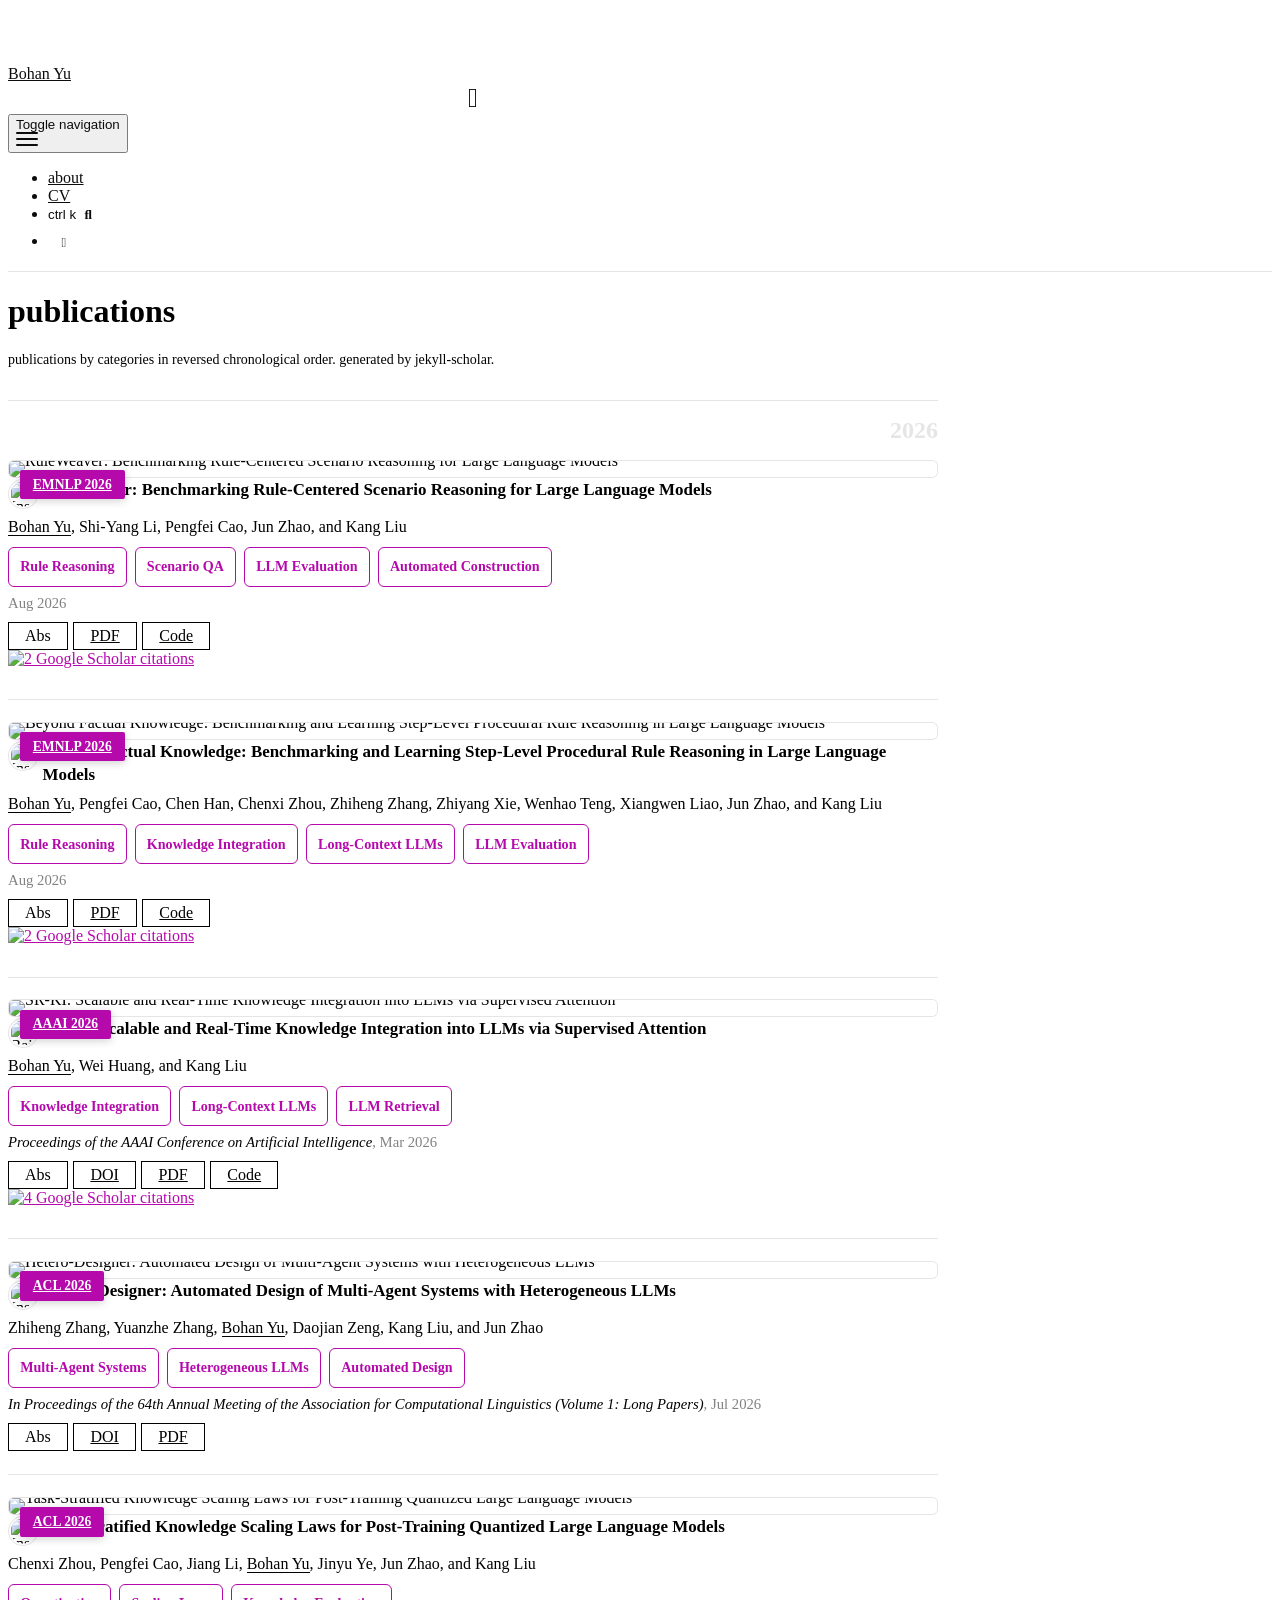
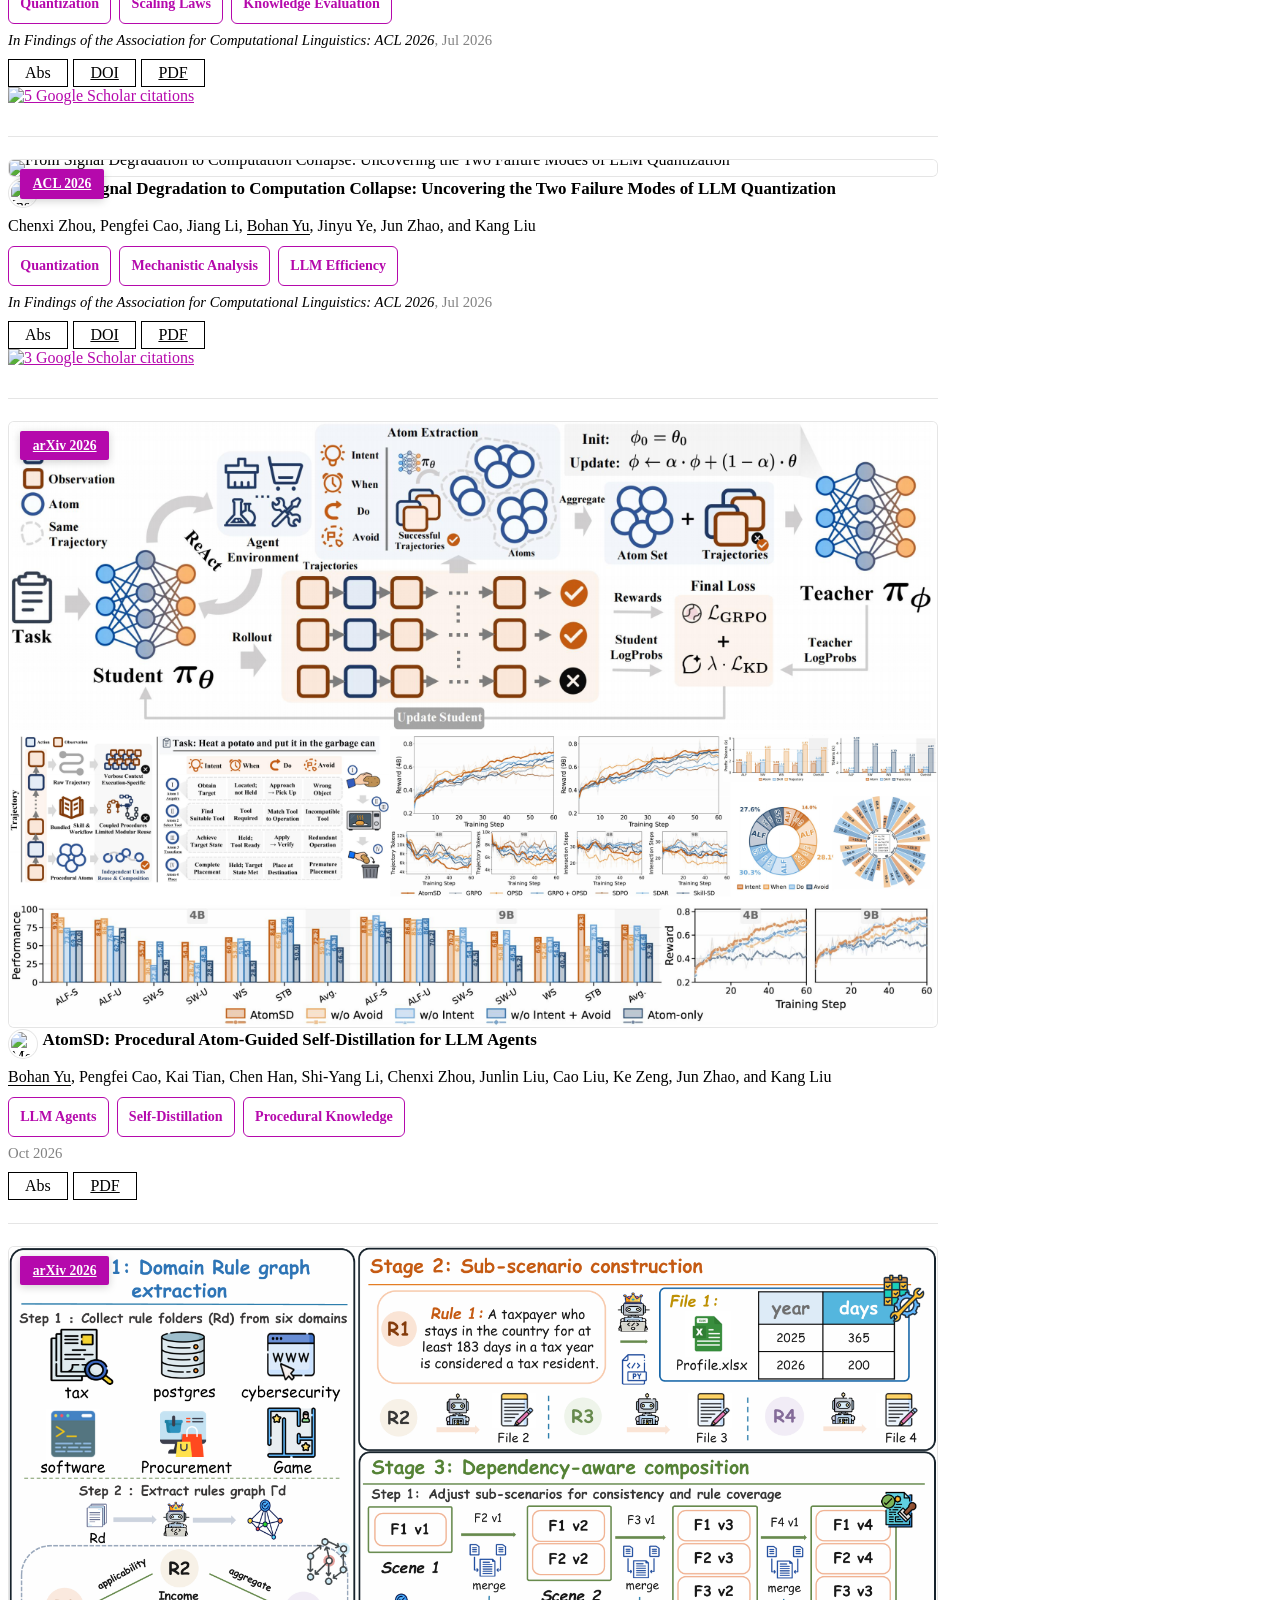
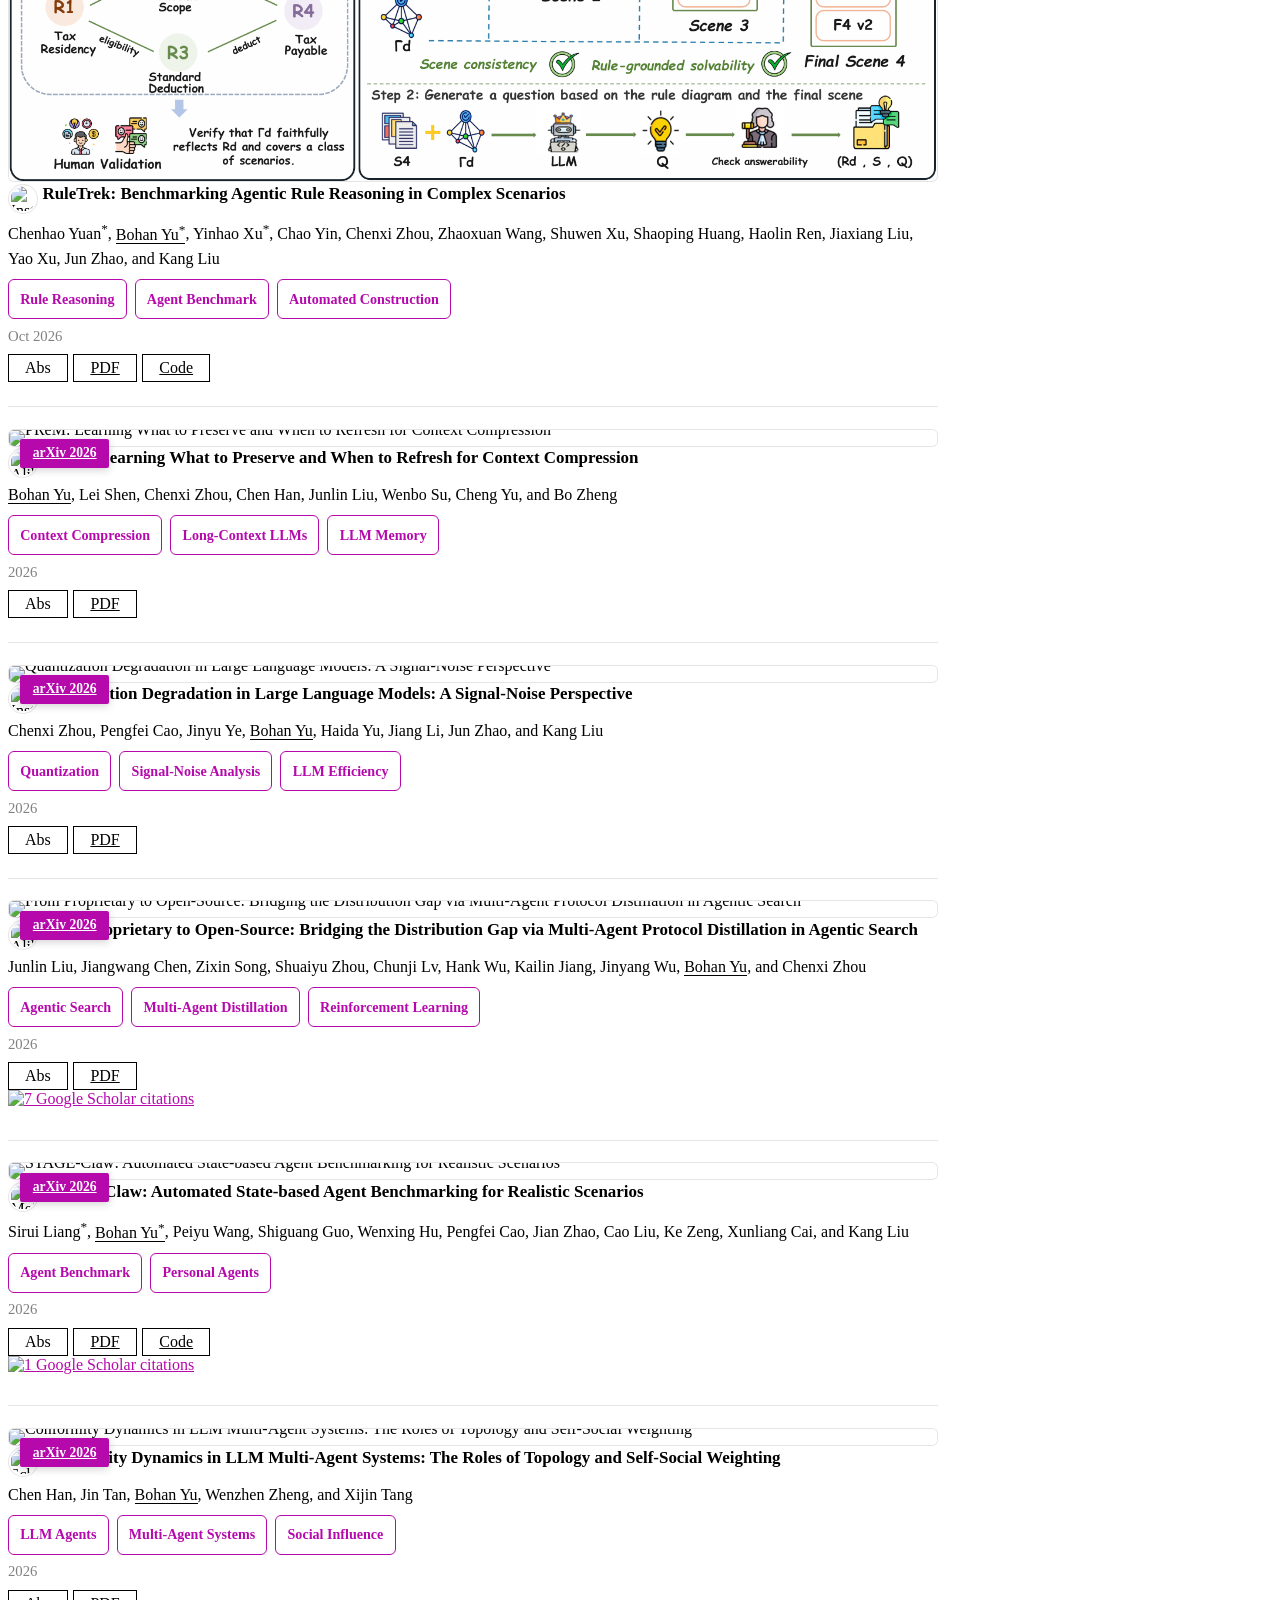
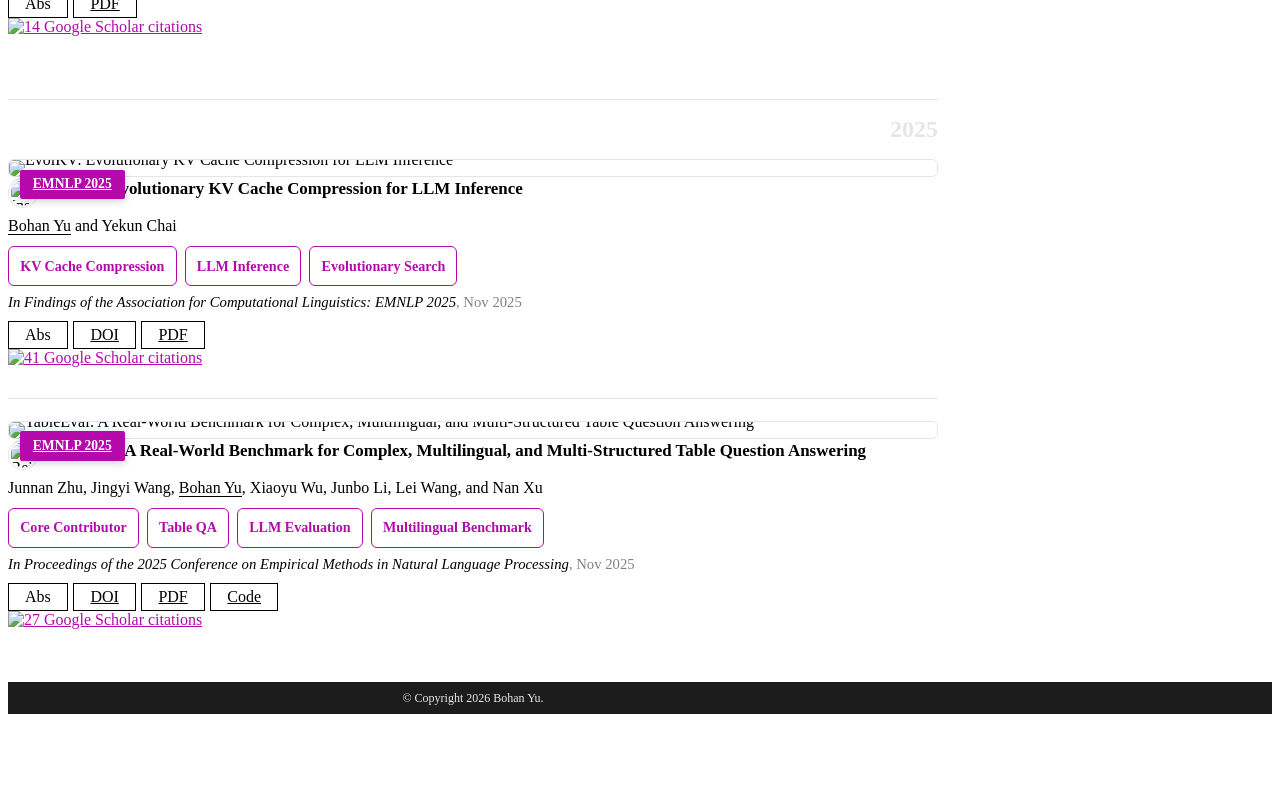
==== commit 1db9658f: "Deploying to gh-pages from @ SharkSpicy-NLP/sharkspicy-nlp.github.io@c0e11cf2d715da7299b6ab68ced693e" ====
--- a/publications/index.html
+++ b/publications/index.html
@@ -1,5 +1,5 @@
 <!DOCTYPE html> <html lang="en"> <head> <meta http-equiv="Content-Type" content="text/html; charset=UTF-8"> <meta charset="utf-8"> <meta name="viewport" content="width=device-width, initial-scale=1, shrink-to-fit=no"> <meta http-equiv="X-UA-Compatible" content="IE=edge"> <title> publications | Bohan Yu </title> <meta name="author" content="Bohan Yu"> <meta name="description" content="publications by categories in reversed chronological order. generated by jekyll-scholar."> <meta name="keywords" content="jekyll, jekyll-theme, academic-website, portfolio-website"> <meta http-equiv="Content-Security-Policy" content="default-src 'self'; script-src 'self' 'unsafe-inline' https:; style-src 'self' 'unsafe-inline' https:; img-src 'self' data: https:; font-src 'self' data: https:; media-src 'self' https:; frame-src 'self' https:; connect-src 'self' https:;"> <link rel="stylesheet" href="/assets/css/bootstrap.min.css?v=a4b3f509e79c54a512b890d73235ef04"> <link rel="stylesheet" href="https://cdn.jsdelivr.net/npm/mdbootstrap@4.20.0/css/mdb.min.css" integrity="sha256-jpjYvU3G3N6nrrBwXJoVEYI/0zw8htfFnhT9ljN3JJw=" crossorigin="anonymous"> <link defer rel="stylesheet" href="/assets/css/academicons.min.css?v=f0b7046b84e425c55f3463ac249818f5"> <link defer rel="stylesheet" href="/assets/css/scholar-icons.css?v=62b2ac103a88034e6882a5be5f3e2772"> <link defer rel="stylesheet" type="text/css" href="https://fonts.googleapis.com/css?family=Roboto:300,400,500,700|Roboto+Slab:100,300,400,500,700|Material+Icons&amp;display=swap"> <link defer rel="stylesheet" href="/assets/css/jekyll-pygments-themes-github.css?v=591dab5a4e56573bf4ef7fd332894c99" media="" id="highlight_theme_light"> <link rel="shortcut icon" href="data:image/svg+xml,&lt;svg%20xmlns=%22http://www.w3.org/2000/svg%22%20viewBox=%220%200%20100%20100%22&gt;&lt;text%20y=%22.9em%22%20font-size=%2290%22&gt;%F0%9F%98%8B&lt;/text&gt;&lt;/svg&gt;"> <link rel="stylesheet" href="/assets/css/main.css?v=d41d8cd98f00b204e9800998ecf8427e"> <link rel="canonical" href="https://sharkspicy-nlp.github.io/publications/"> <script src="/assets/js/theme.js?v=5fea5159b787642c1bbc1f334d60f883"></script> <link defer rel="stylesheet" href="/assets/css/jekyll-pygments-themes-native.css?v=5847e5ed4a4568527aa6cfab446049ca" media="none" id="highlight_theme_dark"> <script>
     initTheme();
-  </script> </head> <body class="fixed-top-nav "> <header> <nav id="navbar" class="navbar navbar-light navbar-expand-sm fixed-top" role="navigation"> <div class="container"> <div class="d-flex align-items-center"> <a class="navbar-brand title font-weight-lighter" href="/"> Bohan Yu </a> <div class="navbar-brand social mb-0"> <a href="https://github.com/SharkSpicy-NLP" title="GitHub" aria-label="GitHub" target="_blank" rel="noopener noreferrer"> <i class="fa-brands fa-github"></i> </a> <a href="https://scholar.google.com/citations?user=pPLsV2kAAAAJ" title="Google Scholar" aria-label="Google Scholar" target="_blank" rel="noopener noreferrer"> <i class="ai ai-google-scholar"></i> </a> </div> </div> <button class="navbar-toggler collapsed ml-auto" type="button" data-toggle="collapse" data-target="#navbarNav" aria-controls="navbarNav" aria-expanded="false" aria-label="Toggle navigation"> <span class="sr-only">Toggle navigation</span> <span class="icon-bar top-bar"></span> <span class="icon-bar middle-bar"></span> <span class="icon-bar bottom-bar"></span> </button> <div class="collapse navbar-collapse text-right" id="navbarNav"> <ul class="navbar-nav ml-auto flex-nowrap"> <li class="nav-item "> <a class="nav-link" href="/">about </a> </li> <li class="nav-item "> <a class="nav-link" href="/assets/pdf/example_pdf.pdf">CV </a> </li> <li class="nav-item"> <button id="search-toggle" title="Search" onclick="openSearchModal()"> <span class="nav-link">ctrl k <i class="fa-solid fa-magnifying-glass"></i></span> </button> </li> <li class="toggle-container"> <button id="light-toggle" title="Change theme"> <i class="fa-half-sun-moon" id="light-toggle-system"></i> <i class="fa-solid fa-moon" id="light-toggle-dark"></i> <i class="fa-solid fa-sun" id="light-toggle-light"></i> </button> </li> </ul> </div> </div> </nav> <progress id="progress" value="0"> <div class="progress-container"> <span class="progress-bar"></span> </div> </progress> </header> <div class="container mt-5" role="main"> <div class="post"> <header class="post-header"> <h1 class="post-title">publications</h1> <p class="post-description">publications by categories in reversed chronological order. generated by jekyll-scholar.</p> </header> <article> <div class="publications"> <h2 class="bibliography">2026</h2> <ol class="bibliography"> <li> <div class="row publication-entry align-items-start"> <div class="col-12 col-md-5 col-lg-4 publication-visual"> <abbr class="publication-venue badge rounded"> <a href="https://aclanthology.org/events/emnlp-2025/" rel="external nofollow noopener" target="_blank">EMNLP 2026</a> </abbr> <div class="publication-preview z-depth-1"> <figure> <picture> <img src="/assets/img/publication_preview/ruleweaver.jpg?v=9b3107bd9741c73cbe0930f78c9bccb8" class="preview" width="100%" height="auto" alt="RuleWeaver: Benchmarking Rule-Centered Scenario Reasoning for Large Language Models" data-zoomable="" loading="eager" onerror="this.onerror=null; $('.responsive-img-srcset').remove();"> </picture> </figure> </div> </div> <div id="yu2026ruleweaver" class="col-12 col-md-7 col-lg-8 publication-content"> <div class="publication-title-row"> <span class="institution-icons" aria-label="Institutions"> <img src="/assets/img/casia.png" alt="Institute of Automation, Chinese Academy of Sciences" title="Institute of Automation, Chinese Academy of Sciences" width="22" height="22"> </span> <div class="title">RuleWeaver: Benchmarking Rule-Centered Scenario Reasoning for Large Language Models</div> </div> <div class="author"> <em>Bohan Yu</em>, Shi-Yang Li, Pengfei Cao, Jun Zhao, and Kang Liu </div> <div class="publication-tags" aria-label="Research topics"> <span>Rule Reasoning</span> <span>Scenario QA</span> <span>LLM Evaluation</span> <span>Automated Construction</span> </div> <div class="periodical"> Aug 2026 </div> <div class="periodical"> </div> <div class="links"> <a class="abstract btn btn-sm z-depth-0" role="button">Abs</a> <a href="https://arxiv.org/pdf/2608.26832" class="btn btn-sm z-depth-0" role="button" rel="external nofollow noopener" target="_blank">PDF</a> <a href="https://github.com/SharkSpicy-NLP/RuleWeaver" class="btn btn-sm z-depth-0" role="button" rel="external nofollow noopener" target="_blank">Code</a> </div> <div class="badges"> <a href="https://scholar.google.com/citations?view_op=view_citation&amp;hl=en&amp;user=pPLsV2kAAAAJ&amp;citation_for_view=pPLsV2kAAAAJ:LkGwnXOMwfcC" aria-label="Google Scholar link" role="button" rel="external nofollow noopener" target="_blank"> <img src="https://img.shields.io/badge/scholar-2-4285F4?logo=googlescholar&amp;labelColor=beige" alt="2 Google Scholar citations"> </a> </div> <div class="abstract hidden"> <p>Large language models (LLMs) are increasingly applied to specialized domains, where effective use of domain expertise often requires reasoning over complex rules in concrete scenarios. However, existing benchmarks only partially evaluate this capability, as they either focus on output-level instruction constraints or overlook the distinct roles that rules play in scenario reasoning. To address these gaps, this paper introduces RuleWeaver, a benchmark construction framework for evaluating rule-centered scenario reasoning. RuleWeaver starts from corpus-derived IF-THEN Meta Rules, progressively augments them into complex rules, and composes these rules into rule-centered scenario QA instances. Beyond final-answer correctness, RuleWeaver further supports process-level evaluation through rubric-based answer quality, rule recall, and rule precision. Experiments on 11 representative LLMs show that current models still struggle with complex rule-centered scenario reasoning, with even the best-performing model achieving only around 50% of the maximum rubric score.</p> </div> </div> </div> </li> <li> <div class="row publication-entry align-items-start"> <div class="col-12 col-md-5 col-lg-4 publication-visual"> <abbr class="publication-venue badge rounded"> <a href="https://aclanthology.org/events/emnlp-2025/" rel="external nofollow noopener" target="_blank">EMNLP 2026</a> </abbr> <div class="publication-preview z-depth-1"> <figure> <picture> <img src="/assets/img/publication_preview/beyond-factual-knowledge.jpg?v=aaa6433152cdb5ea7460f1277fa7bacd" class="preview" width="100%" height="auto" alt="Beyond Factual Knowledge: Benchmarking and Learning Step-Level Procedural Rule Reasoning in Large Language Models" data-zoomable="" loading="eager" onerror="this.onerror=null; $('.responsive-img-srcset').remove();"> </picture> </figure> </div> </div> <div id="yu2026factualknowledge" class="col-12 col-md-7 col-lg-8 publication-content"> <div class="publication-title-row"> <span class="institution-icons" aria-label="Institutions"> <img src="/assets/img/casia.png" alt="Institute of Automation, Chinese Academy of Sciences" title="Institute of Automation, Chinese Academy of Sciences" width="22" height="22"> </span> <div class="title">Beyond Factual Knowledge: Benchmarking and Learning Step-Level Procedural Rule Reasoning in Large Language Models</div> </div> <div class="author"> <em>Bohan Yu</em>, Pengfei Cao, Chen Han, Chenxi Zhou, Zhiheng Zhang, Zhiyang Xie, Wenhao Teng, Xiangwen Liao, Jun Zhao, and Kang Liu </div> <div class="publication-tags" aria-label="Research topics"> <span>Rule Reasoning</span> <span>Knowledge Integration</span> <span>Long-Context LLMs</span> <span>LLM Evaluation</span> </div> <div class="periodical"> Aug 2026 </div> <div class="periodical"> </div> <div class="links"> <a class="abstract btn btn-sm z-depth-0" role="button">Abs</a> <a href="https://arxiv.org/pdf/2608.22753" class="btn btn-sm z-depth-0" role="button" rel="external nofollow noopener" target="_blank">PDF</a> <a href="https://github.com/SharkSpicy-NLP/Beyond-Factual-Knowledge" class="btn btn-sm z-depth-0" role="button" rel="external nofollow noopener" target="_blank">Code</a> </div> <div class="badges"> <a href="https://scholar.google.com/citations?view_op=view_citation&amp;hl=en&amp;user=pPLsV2kAAAAJ&amp;citation_for_view=pPLsV2kAAAAJ:_FxGoFyzp5QC" aria-label="Google Scholar link" role="button" rel="external nofollow noopener" target="_blank"> <img src="https://img.shields.io/badge/scholar-2-4285F4?logo=googlescholar&amp;labelColor=beige" alt="2 Google Scholar citations"> </a> </div> <div class="abstract hidden"> <p>Large language models (LLMs) excel at text understanding and generation, yet still struggle to reliably understand and apply externally provided procedural rules at scale. To evaluate this capability, we introduce RuleWorld, a large-scale benchmark that reformulates rules as globally reusable abstract units rather than instance-specific facts. In RuleWorld, several scenarios, including single-rule, parallel multi-rule, and multi-hop reasoning, are settled for comprehensive evaluation. We further propose DynaRule, an end-to-end framework that injects the given rules into the KV cache and turns retrieval into an internal, learnable, step-wise process. Specifically, DynaRule employs Stacked Step-Level Attention Training with a special &lt;search&gt; token to enable dynamic rule re-attention and updating during inference. In this way, the model can re-attend to the most relevant rules at each step, dynamically replacing outdated ones to support more stable multi-step reasoning. Experiments on RuleWorld show that existing LLMs face challenges under large rule pools, while DynaRule improves average QA accuracy by up to 19 points and achieves over 85% Recall@1 at 10K rules, outperforming strong baselines by large margins.</p> </div> </div> </div> </li> <li> <div class="row publication-entry align-items-start"> <div class="col-12 col-md-5 col-lg-4 publication-visual"> <abbr class="publication-venue badge rounded"> <a href="https://aaai.org/" rel="external nofollow noopener" target="_blank">AAAI 2026</a> </abbr> <div class="publication-preview z-depth-1"> <figure> <picture> <img src="/assets/img/publication_preview/sr-ki.jpg?v=398c72b077c7bb90dbd68809c51f62a7" class="preview" width="100%" height="auto" alt="SR-KI: Scalable and Real-Time Knowledge Integration into LLMs via Supervised Attention" data-zoomable="" loading="eager" onerror="this.onerror=null; $('.responsive-img-srcset').remove();"> </picture> </figure> </div> </div> <div id="Yu_Huang_Liu_2026" class="col-12 col-md-7 col-lg-8 publication-content"> <div class="publication-title-row"> <span class="institution-icons" aria-label="Institutions"> <img src="/assets/img/institution_icons/baidu.png" alt="Baidu" title="Baidu" width="22" height="22"> </span> <div class="title">SR-KI: Scalable and Real-Time Knowledge Integration into LLMs via Supervised Attention</div> </div> <div class="author"> <em>Bohan Yu</em>, Wei Huang, and Kang Liu </div> <div class="publication-tags" aria-label="Research topics"> <span>Knowledge Integration</span> <span>Long-Context LLMs</span> <span>LLM Retrieval</span> </div> <div class="periodical"> <em>Proceedings of the AAAI Conference on Artificial Intelligence</em>, Mar 2026 </div> <div class="periodical"> </div> <div class="links"> <a class="abstract btn btn-sm z-depth-0" role="button">Abs</a> <a href="https://doi.org/10.1609/aaai.v40i41.40747" class="btn btn-sm z-depth-0" role="button" rel="external nofollow noopener" target="_blank">DOI</a> <a href="https://arxiv.org/pdf/2511.06446" class="btn btn-sm z-depth-0" role="button" rel="external nofollow noopener" target="_blank">PDF</a> <a href="https://github.com/SharkSpicy-NLP/SR-KI" class="btn btn-sm z-depth-0" role="button" rel="external nofollow noopener" target="_blank">Code</a> </div> <div class="badges"> <a href="https://scholar.google.com/citations?view_op=view_citation&amp;hl=en&amp;user=pPLsV2kAAAAJ&amp;citation_for_view=pPLsV2kAAAAJ:UeHWp8X0CEIC" aria-label="Google Scholar link" role="button" rel="external nofollow noopener" target="_blank"> <img src="https://img.shields.io/badge/scholar-4-4285F4?logo=googlescholar&amp;labelColor=beige" alt="4 Google Scholar citations"> </a> </div> <div class="abstract hidden"> <p>This paper proposes SR-KI, a novel approach for integrating real-time and large-scale structured knowledge bases (KBs) into large language models (LLMs). SR-KI begins by encoding KBs into key-value pairs using a pretrained encoder, and injects them into LLMs’ KV cache. Building on this representation, we employ a two-stage training paradigm: first locating a dedicated retrieval layer within the LLM, and then applying an attention-based loss at this layer to explicitly supervise attention toward relevant KB entries. Unlike traditional retrieval-augmented generation methods that rely heavily on the performance of external retrievers and multi-stage pipelines, SR-KI supports end-to-end inference by performing retrieval entirely within the model’s latent space. This design enables efficient compression of injected knowledge and facilitates dynamic knowledge updates. Comprehensive experiments demonstrate that SR-KI enables the integration of up to 40K KBs into a 7B LLM on a single A100 40GB GPU, and achieves strong retrieval performance—maintaining over 98% Recall@10 on the best-performing task and exceeding 88% on average across all tasks. Task performance on question answering and KB ID generation also demonstrates that SR-KI maintains strong performance while achieving up to 99.75% compression of the injected KBs.</p> </div> </div> </div> </li> <li> <div class="row publication-entry align-items-start"> <div class="col-12 col-md-5 col-lg-4 publication-visual"> <abbr class="publication-venue badge rounded"> <a href="https://aclanthology.org/events/acl-2026/" rel="external nofollow noopener" target="_blank">ACL 2026</a> </abbr> <div class="publication-preview z-depth-1"> <figure> <picture> <img src="/assets/img/publication_preview/hetero-designer.jpg?v=2c649239d658f15622d84229b1116f9a" class="preview" width="100%" height="auto" alt="Hetero-Designer: Automated Design of Multi-Agent Systems with Heterogeneous LLMs" data-zoomable="" loading="eager" onerror="this.onerror=null; $('.responsive-img-srcset').remove();"> </picture> </figure> </div> </div> <div id="zhang-etal-2026-hetero" class="col-12 col-md-7 col-lg-8 publication-content"> <div class="publication-title-row"> <span class="institution-icons" aria-label="Institutions"> <img src="/assets/img/casia.png" alt="Institute of Automation, Chinese Academy of Sciences" title="Institute of Automation, Chinese Academy of Sciences" width="22" height="22"> </span> <div class="title">Hetero-Designer: Automated Design of Multi-Agent Systems with Heterogeneous LLMs</div> </div> <div class="author"> Zhiheng Zhang, Yuanzhe Zhang, <em>Bohan Yu</em>, Daojian Zeng, Kang Liu, and Jun Zhao </div> <div class="publication-tags" aria-label="Research topics"> <span>Multi-Agent Systems</span> <span>Heterogeneous LLMs</span> <span>Automated Design</span> </div> <div class="periodical"> <em>In Proceedings of the 64th Annual Meeting of the Association for Computational Linguistics (Volume 1: Long Papers)</em>, Jul 2026 </div> <div class="periodical"> </div> <div class="links"> <a class="abstract btn btn-sm z-depth-0" role="button">Abs</a> <a href="https://doi.org/10.18653/v1/2026.acl-long.1272" class="btn btn-sm z-depth-0" role="button" rel="external nofollow noopener" target="_blank">DOI</a> <a href="https://aclanthology.org/2026.acl-long.1272.pdf" class="btn btn-sm z-depth-0" role="button" rel="external nofollow noopener" target="_blank">PDF</a> </div> <div class="abstract hidden"> <p>LLM-based Multi-agent systems (MAS) have shown strong capabilities across a wide range of domains. Their success largely hinges on the collaboration topology design, which has emerged as a central research focus in the automated MAS design. However, existing approaches are fundamentally constrained by their reliance on homogeneous LLMs, which significantly limits overall system intelligence. In response to this limitation, we for the first time propose the concept of Automated Design of Heterogeneous-LLMs-based MAS (ADHM). ADHM sheds light on a promising avenue for advancing collective intelligence, which focuses on the automated design of cost-effective MAS composed of diverse LLMs and roles to suit various queries. Toward this challenging goal, we propose Hetero-Designer, a novel pipeline that efficiently encodes intricate dependencies among queries, LLMs and roles through a novel Binary-Star Transformer and constructs Hetero-MAS in an autoregressive graph generation process. Extensive experiments demonstrate that Hetero-Designer is: (1) high-performing on various benchmarks, (2) economical in reducing overhead, (3) extensible to unseen LLMs and roles.</p> </div> </div> </div> </li> <li> <div class="row publication-entry align-items-start"> <div class="col-12 col-md-5 col-lg-4 publication-visual"> <abbr class="publication-venue badge rounded"> <a href="https://aclanthology.org/events/acl-2026/" rel="external nofollow noopener" target="_blank">ACL 2026</a> </abbr> <div class="publication-preview z-depth-1"> <figure> <picture> <img src="/assets/img/publication_preview/task-stratified.jpg?v=1b90c5b5f5b8ed7c21c777b2c2fbd29a" class="preview" width="100%" height="auto" alt="Task-Stratified Knowledge Scaling Laws for Post-Training Quantized Large Language Models" data-zoomable="" loading="eager" onerror="this.onerror=null; $('.responsive-img-srcset').remove();"> </picture> </figure> </div> </div> <div id="zhou-etal-2026-task" class="col-12 col-md-7 col-lg-8 publication-content"> <div class="publication-title-row"> <span class="institution-icons" aria-label="Institutions"> <img src="/assets/img/casia.png" alt="Institute of Automation, Chinese Academy of Sciences" title="Institute of Automation, Chinese Academy of Sciences" width="22" height="22"> </span> <div class="title">Task-Stratified Knowledge Scaling Laws for Post-Training Quantized Large Language Models</div> </div> <div class="author"> Chenxi Zhou, Pengfei Cao, Jiang Li, <em>Bohan Yu</em>, Jinyu Ye, Jun Zhao, and Kang Liu </div> <div class="publication-tags" aria-label="Research topics"> <span>Quantization</span> <span>Scaling Laws</span> <span>Knowledge Evaluation</span> </div> <div class="periodical"> <em>In Findings of the Association for Computational Linguistics: ACL 2026</em>, Jul 2026 </div> <div class="periodical"> </div> <div class="links"> <a class="abstract btn btn-sm z-depth-0" role="button">Abs</a> <a href="https://doi.org/10.18653/v1/2026.findings-acl.1165" class="btn btn-sm z-depth-0" role="button" rel="external nofollow noopener" target="_blank">DOI</a> <a href="https://aclanthology.org/2026.findings-acl.1165.pdf" class="btn btn-sm z-depth-0" role="button" rel="external nofollow noopener" target="_blank">PDF</a> </div> <div class="badges"> <a href="https://scholar.google.com/citations?view_op=view_citation&amp;hl=en&amp;user=pPLsV2kAAAAJ&amp;citation_for_view=pPLsV2kAAAAJ:zYLM7Y9cAGgC" aria-label="Google Scholar link" role="button" rel="external nofollow noopener" target="_blank"> <img src="https://img.shields.io/badge/scholar-5-4285F4?logo=googlescholar&amp;labelColor=beige" alt="5 Google Scholar citations"> </a> </div> <div class="abstract hidden"> <p>Post-Training Quantization (PTQ) is a critical strategy for efficient large language models (LLMs) deployment. However, existing scaling laws primarily focus on general performance, overlooking crucial fine-grained factors and how quantization differentially impacts diverse knowledge capabilities. To address this, we establish Task-Stratified Knowledge Scaling Laws. By stratifying capabilities into memorization, application, and reasoning, we develop a framework that unifies model size, bit-width, and fine-grained factors: group size and calibration set size. Validated on 293 diverse PTQ configurations, our framework demonstrates strong fit and cross-architecture consistency. It reveals distinct sensitivities across knowledge capabilities: reasoning is precision-critical, application is scale-responsive, and memorization is calibration-sensitive. We highlight that in low-bit scenarios, optimizing these fine-grained factors is essential for preventing performance collapse. These findings provide an empirically-backed foundation for designing knowledge-aware quantization strategies.</p> </div> </div> </div> </li> <li> <div class="row publication-entry align-items-start"> <div class="col-12 col-md-5 col-lg-4 publication-visual"> <abbr class="publication-venue badge rounded"> <a href="https://aclanthology.org/events/acl-2026/" rel="external nofollow noopener" target="_blank">ACL 2026</a> </abbr> <div class="publication-preview z-depth-1"> <figure> <picture> <img src="/assets/img/publication_preview/signal-collapse.jpg?v=ad569849a9ad25edec4995e1e0b7fe47" class="preview" width="100%" height="auto" alt="From Signal Degradation to Computation Collapse: Uncovering the Two Failure Modes of LLM Quantization" data-zoomable="" loading="eager" onerror="this.onerror=null; $('.responsive-img-srcset').remove();"> </picture> </figure> </div> </div> <div id="zhou-etal-2026-signal" class="col-12 col-md-7 col-lg-8 publication-content"> <div class="publication-title-row"> <span class="institution-icons" aria-label="Institutions"> <img src="/assets/img/casia.png" alt="Institute of Automation, Chinese Academy of Sciences" title="Institute of Automation, Chinese Academy of Sciences" width="22" height="22"> </span> <div class="title">From Signal Degradation to Computation Collapse: Uncovering the Two Failure Modes of LLM Quantization</div> </div> <div class="author"> Chenxi Zhou, Pengfei Cao, Jiang Li, <em>Bohan Yu</em>, Jinyu Ye, Jun Zhao, and Kang Liu </div> <div class="publication-tags" aria-label="Research topics"> <span>Quantization</span> <span>Mechanistic Analysis</span> <span>LLM Efficiency</span> </div> <div class="periodical"> <em>In Findings of the Association for Computational Linguistics: ACL 2026</em>, Jul 2026 </div> <div class="periodical"> </div> <div class="links"> <a class="abstract btn btn-sm z-depth-0" role="button">Abs</a> <a href="https://doi.org/10.18653/v1/2026.findings-acl.1162" class="btn btn-sm z-depth-0" role="button" rel="external nofollow noopener" target="_blank">DOI</a> <a href="https://aclanthology.org/2026.findings-acl.1162.pdf" class="btn btn-sm z-depth-0" role="button" rel="external nofollow noopener" target="_blank">PDF</a> </div> <div class="badges"> <a href="https://scholar.google.com/citations?view_op=view_citation&amp;hl=en&amp;user=pPLsV2kAAAAJ&amp;citation_for_view=pPLsV2kAAAAJ:Tyk-4Ss8FVUC" aria-label="Google Scholar link" role="button" rel="external nofollow noopener" target="_blank"> <img src="https://img.shields.io/badge/scholar-3-4285F4?logo=googlescholar&amp;labelColor=beige" alt="3 Google Scholar citations"> </a> </div> <div class="abstract hidden"> <p>Post-Training Quantization (PTQ) is critical for the efficient deployment of Large Language Models (LLMs). While 4-bit quantization is widely regarded as an optimal trade-off, reducing the precision to 2-bit usually triggers a catastrophic performance cliff. It remains unclear whether the underlying mechanisms differ fundamentally. Consequently, we conduct a systematic mechanistic analysis, revealing two qualitatively distinct failure modes: Signal Degradation, where the computational patterns remain intact but information precision is impaired by cumulative error; and Computation Collapse, where key components fail to function, preventing correct information processing and destroying the signal in the early layers. Guided by this diagnosis, we conduct mechanism-aware interventions, demonstrating that targeted, training-free repair can mitigate Signal Degradation, but remains ineffective for Computation Collapse. Our findings provide a systematic diagnostic framework for PTQ failures and suggest that addressing Computation Collapse requires structural reconstruction rather than mere compensation.</p> </div> </div> </div> </li> <li> <div class="row publication-entry align-items-start"> <div class="col-12 col-md-5 col-lg-4 publication-visual"> <abbr class="publication-venue badge rounded"> <a href="https://arxiv.org/" rel="external nofollow noopener" target="_blank">arXiv 2026</a> </abbr> <div class="publication-preview z-depth-1"> <figure> <picture> <img src="/assets/img/publication_preview/atomsd.png?v=3cdc43b4d67b14d6405a331aca71901e" class="preview" width="100%" height="auto" alt="AtomSD: Procedural Atom-Guided Self-Distillation for LLM Agents" data-zoomable="" loading="eager" onerror="this.onerror=null; $('.responsive-img-srcset').remove();"> </picture> </figure> </div> </div> <div id="yu2026atomsdproceduralatomguidedselfdistillation" class="col-12 col-md-7 col-lg-8 publication-content"> <div class="publication-title-row"> <span class="institution-icons" aria-label="Institutions"> <img src="/assets/img/institution_icons/meituan.png" alt="Meituan" title="Meituan" width="22" height="22"> </span> <div class="title">AtomSD: Procedural Atom-Guided Self-Distillation for LLM Agents</div> </div> <div class="author"> <em>Bohan Yu</em>, Pengfei Cao, Kai Tian, Chen Han, Shi-Yang Li, Chenxi Zhou, Junlin Liu, Cao Liu, Ke Zeng, Jun Zhao, and Kang Liu </div> <div class="publication-tags" aria-label="Research topics"> <span>LLM Agents</span> <span>Self-Distillation</span> <span>Procedural Knowledge</span> </div> <div class="periodical"> Oct 2026 </div> <div class="periodical"> </div> <div class="links"> <a class="abstract btn btn-sm z-depth-0" role="button">Abs</a> <a href="https://arxiv.org/pdf/2610.26926" class="btn btn-sm z-depth-0" role="button" rel="external nofollow noopener" target="_blank">PDF</a> </div> <div class="abstract hidden"> <p>Large language models (LLMs) possess broad factual knowledge and strong reasoning capabilities, but solving complex tasks also requires procedural knowledge about how to act. Existing approaches often represent procedural knowledge through trajectories or bundled skills, limiting flexible reuse across interaction histories. This paper introduces Procedural Atoms, fine-grained and independently applicable units that represent Intent, When, Do, and Avoid guidance. Building on this representation, we propose AtomSD, an Atom-guided Self-Distillation framework in which the learner continually extracts Procedural Atoms from its own successful trajectories and distills them into the evolving policy through Atom-conditioned supervision and task-reward optimization. Comprehensive experiments show that AtomSD consistently outperforms strong reward-based and distillation methods, exceeding the state-of-the-art baseline by up to 9.31 points in average performance. Further analyses demonstrate that the proposed Procedural Atoms provide effective guidance, highlighting the value of atom-level procedural knowledge for policy learning.</p> </div> </div> </div> </li> <li> <div class="row publication-entry align-items-start"> <div class="col-12 col-md-5 col-lg-4 publication-visual"> <abbr class="publication-venue badge rounded"> <a href="https://arxiv.org/" rel="external nofollow noopener" target="_blank">arXiv 2026</a> </abbr> <div class="publication-preview z-depth-1"> <figure> <picture> <img src="/assets/img/publication_preview/ruletrek.png?v=ba9c94770240bf7a86d3b5c257908a77" class="preview" width="100%" height="auto" alt="RuleTrek: Benchmarking Agentic Rule Reasoning in Complex Scenarios" data-zoomable="" loading="eager" onerror="this.onerror=null; $('.responsive-img-srcset').remove();"> </picture> </figure> </div> </div> <div id="yuan2026ruletrekbenchmarkingagenticrule" class="col-12 col-md-7 col-lg-8 publication-content"> <div class="publication-title-row"> <span class="institution-icons" aria-label="Institutions"> <img src="/assets/img/casia.png" alt="Institute of Automation, Chinese Academy of Sciences" title="Institute of Automation, Chinese Academy of Sciences" width="22" height="22"> </span> <div class="title">RuleTrek: Benchmarking Agentic Rule Reasoning in Complex Scenarios</div> </div> <div class="author"> Chenhao Yuan<sup>*</sup>, <em>Bohan Yu<sup>*</sup></em>, Yinhao Xu<sup>*</sup>, Chao Yin, Chenxi Zhou, Zhaoxuan Wang, Shuwen Xu, Shaoping Huang, Haolin Ren, Jiaxiang Liu, Yao Xu, Jun Zhao, and Kang Liu </div> <div class="publication-tags" aria-label="Research topics"> <span>Rule Reasoning</span> <span>Agent Benchmark</span> <span>Automated Construction</span> </div> <div class="periodical"> Oct 2026 </div> <div class="periodical"> </div> <div class="links"> <a class="abstract btn btn-sm z-depth-0" role="button">Abs</a> <a href="https://arxiv.org/pdf/2610.19698" class="btn btn-sm z-depth-0" role="button" rel="external nofollow noopener" target="_blank">PDF</a> <a href="https://github.com/yuan247/RuleTrek" class="btn btn-sm z-depth-0" role="button" rel="external nofollow noopener" target="_blank">Code</a> </div> <div class="abstract hidden"> <p>Large language models (LLMs) increasingly tackle complex real-world tasks in specialized domains. However, identifying and correctly applying domain-specific rules remains challenging when scenario information is distributed across multiple files. Existing rule-reasoning benchmarks typically represent scenarios using only a few factual statements, simplifying the identification and application of relevant rules. To address this gap, this paper introduces RuleTrek, a multi-domain benchmark for agentic rule reasoning in complex scenarios. Its rule-grounded construction pipeline extracts structured rule graphs, generates and incrementally composes rule-specific sub-scenarios while ensuring consistency and solvability. To systematically evaluate agentic rule reasoning in complex scenarios, RuleTrek assesses three capabilities in interactive workspaces: Rule Identification (RI), Rule Deduction (RD), and End-to-End Rule Reasoning (E2E). Experiments on 11 frontier LLMs show that the highest RI and RD scores are only 62.47% and 60.43%, respectively, while E2E scores range from 26.97% to 55.29%. These results demonstrate that current LLM agents face substantial challenges in rule reasoning over complex scenarios.</p> </div> </div> </div> </li> <li> <div class="row publication-entry align-items-start"> <div class="col-12 col-md-5 col-lg-4 publication-visual"> <abbr class="publication-venue badge rounded"> <a href="https://arxiv.org/" rel="external nofollow noopener" target="_blank">arXiv 2026</a> </abbr> <div class="publication-preview z-depth-1"> <figure> <picture> <img src="/assets/img/publication_preview/prem.jpg?v=58f657df1bb926f47e7ab3bb26616862" class="preview" width="100%" height="auto" alt="PReM: Learning What to Preserve and When to Refresh for Context Compression" data-zoomable="" loading="eager" onerror="this.onerror=null; $('.responsive-img-srcset').remove();"> </picture> </figure> </div> </div> <div id="yu2026prem" class="col-12 col-md-7 col-lg-8 publication-content"> <div class="publication-title-row"> <span class="institution-icons" aria-label="Institutions"> <img src="/assets/img/institution_icons/alibaba.svg" alt="Alibaba" title="Alibaba" width="22" height="22"> </span> <div class="title">PReM: Learning What to Preserve and When to Refresh for Context Compression</div> </div> <div class="author"> <em>Bohan Yu</em>, Lei Shen, Chenxi Zhou, Chen Han, Junlin Liu, Wenbo Su, Cheng Yu, and Bo Zheng </div> <div class="publication-tags" aria-label="Research topics"> <span>Context Compression</span> <span>Long-Context LLMs</span> <span>LLM Memory</span> </div> <div class="periodical"> 2026 </div> <div class="periodical"> </div> <div class="links"> <a class="abstract btn btn-sm z-depth-0" role="button">Abs</a> <a href="https://arxiv.org/pdf/2607.14327" class="btn btn-sm z-depth-0" role="button" rel="external nofollow noopener" target="_blank">PDF</a> </div> <div class="abstract hidden"> <p>Efficient long-context inference is not only about reducing memory cost, but also about keeping useful contextual evidence accessible as generation proceeds. Existing compression-oriented approaches often make an early decision about which contextual information to keep or rely on an external compressor, making it difficult to adapt the compressed context to the evidence needed by later reasoning steps. PReM (Preserve and Refresh Memory) maintains the long context as the model’s internal layer-wise KV memory and learns what to preserve and when to refresh it. Experiments with 32K-token contexts show that PReM outperforms strong baselines under both 16x and 32x compression while maintaining a favorable balance between answer quality and inference efficiency.</p> </div> </div> </div> </li> <li> <div class="row publication-entry align-items-start"> <div class="col-12 col-md-5 col-lg-4 publication-visual"> <abbr class="publication-venue badge rounded"> <a href="https://arxiv.org/" rel="external nofollow noopener" target="_blank">arXiv 2026</a> </abbr> <div class="publication-preview z-depth-1"> <figure> <picture> <img src="/assets/img/publication_preview/quantization-degradation.jpg?v=940cfc43c654bf876522219f0040d4c6" class="preview" width="100%" height="auto" alt="Quantization Degradation in Large Language Models: A Signal-Noise Perspective" data-zoomable="" loading="eager" onerror="this.onerror=null; $('.responsive-img-srcset').remove();"> </picture> </figure> </div> </div> <div id="zhou2026quantizationdegradation" class="col-12 col-md-7 col-lg-8 publication-content"> <div class="publication-title-row"> <span class="institution-icons" aria-label="Institutions"> <img src="/assets/img/casia.png" alt="Institute of Automation, Chinese Academy of Sciences" title="Institute of Automation, Chinese Academy of Sciences" width="22" height="22"> </span> <div class="title">Quantization Degradation in Large Language Models: A Signal-Noise Perspective</div> </div> <div class="author"> Chenxi Zhou, Pengfei Cao, Jinyu Ye, <em>Bohan Yu</em>, Haida Yu, Jiang Li, Jun Zhao, and Kang Liu </div> <div class="publication-tags" aria-label="Research topics"> <span>Quantization</span> <span>Signal-Noise Analysis</span> <span>LLM Efficiency</span> </div> <div class="periodical"> 2026 </div> <div class="periodical"> </div> <div class="links"> <a class="abstract btn btn-sm z-depth-0" role="button">Abs</a> <a href="https://arxiv.org/pdf/2608.08188" class="btn btn-sm z-depth-0" role="button" rel="external nofollow noopener" target="_blank">PDF</a> </div> <div class="abstract hidden"> <p>Post-training quantization reduces the deployment cost of large language models, yet how severely a quantized model degrades is not determined by bit-width alone. We systematically study weight-only post-training quantization across bit-widths, quantization methods, model scales and downstream tasks on multiple model families. We observe that such degradation varies substantially across these factors: 4-bit quantization usually preserves performance, 2-bit often causes broad degradation, and at 3-bit, degradation becomes apparent but varies markedly with task type, quantization method and model scale. To explain this variability, we use the signal-to-noise ratio (SNR) to measure how strongly quantization perturbs full-precision representations. We trace degradation back to two linked processes: how quantization errors arise within individual modules, and how they accumulate across layers. First, a source SNR decomposition shows that newly introduced errors depend on three factors: the magnitude of the weight error, the strength of the task-specific signal, and how strongly the quantization error aligns with task-specific activations. Different factors affect these components in distinct ways. Second, a cross-layer propagation analysis shows that these errors can be attenuated, preserved, or amplified as they pass across layers, and that larger models benefit from weaker error amplification. Together, these results establish that quantization degradation is governed by how errors are introduced at the source and how they accumulate across the network.</p> </div> </div> </div> </li> <li> <div class="row publication-entry align-items-start"> <div class="col-12 col-md-5 col-lg-4 publication-visual"> <abbr class="publication-venue badge rounded"> <a href="https://arxiv.org/" rel="external nofollow noopener" target="_blank">arXiv 2026</a> </abbr> <div class="publication-preview z-depth-1"> <figure> <picture> <img src="/assets/img/publication_preview/mapd-agentic-search.jpg?v=751cdb0bc16e6b4c90be1c6317f2a7f1" class="preview" width="100%" height="auto" alt="From Proprietary to Open-Source: Bridging the Distribution Gap via Multi-Agent Protocol Distillation in Agentic Search" data-zoomable="" loading="eager" onerror="this.onerror=null; $('.responsive-img-srcset').remove();"> </picture> </figure> </div> </div> <div id="liu2026proprietaryopensource" class="col-12 col-md-7 col-lg-8 publication-content"> <div class="publication-title-row"> <span class="institution-icons" aria-label="Institutions"> <img src="/assets/img/institution_icons/qwen.svg" alt="Alibaba Qwen" title="Alibaba Qwen" width="22" height="22"> </span> <div class="title">From Proprietary to Open-Source: Bridging the Distribution Gap via Multi-Agent Protocol Distillation in Agentic Search</div> </div> <div class="author"> Junlin Liu, Jiangwang Chen, Zixin Song, Shuaiyu Zhou, Chunji Lv, Hank Wu, Kailin Jiang, Jinyang Wu, <em>Bohan Yu</em>, and Chenxi Zhou </div> <div class="publication-tags" aria-label="Research topics"> <span>Agentic Search</span> <span>Multi-Agent Distillation</span> <span>Reinforcement Learning</span> </div> <div class="periodical"> 2026 </div> <div class="periodical"> </div> <div class="links"> <a class="abstract btn btn-sm z-depth-0" role="button">Abs</a> <a href="https://arxiv.org/pdf/2607.24280" class="btn btn-sm z-depth-0" role="button" rel="external nofollow noopener" target="_blank">PDF</a> </div> <div class="badges"> <a href="https://scholar.google.com/citations?view_op=view_citation&amp;hl=en&amp;user=pPLsV2kAAAAJ&amp;citation_for_view=pPLsV2kAAAAJ:WF5omc3nYNoC" aria-label="Google Scholar link" role="button" rel="external nofollow noopener" target="_blank"> <img src="https://img.shields.io/badge/scholar-7-4285F4?logo=googlescholar&amp;labelColor=beige" alt="7 Google Scholar citations"> </a> </div> <div class="abstract hidden"> <p>Agentic search enables large language models to solve knowledge-intensive tasks by interleaving multi-step reasoning with retrieval, yet optimizing this with outcome-based reinforcement learning (RL) provides only sparse supervision. Knowledge distillation can supply denser guidance, and advanced proprietary models with their strong reasoning capabilities are promising teachers. While distilling from proprietary models can densify this supervisory signal, conventional logit-matching is precluded by hidden logits and mismatched tokenizers, whereas raw natural language trajectory imitation transfers superficial stylistic artifacts rather than core reasoning competence. To address the heterogeneous distillation problem and bridge the distribution gap, we propose Multi-Agent Protocol Distillation (MAPD), a joint distillation and RL framework uses a structured, style-normalized protocol as an intermediate representation. An offline multi-agent system (MAS) decomposes each query, retrieves supporting evidence, repairs failed searches, and converts the resulting exploration trace into a JSON protocol containing the task type, reasoning plan, and extractive grounding facts. During training, the protocol is provided only to a privileged branch of the student policy, whose token distributions furnish a dense distillation signal alongside the sparse RL objective. Extensive evaluations across seven QA benchmarks demonstrate that MAPD consistently outperforms competitive distillation and RL, achieving average success rates of 39.4% on Qwen3-1.7B and 44.4% on Qwen3-4B. Crucially, the framework generalizes robustly across diverse proprietary teachers while effectively mitigating the student policy from style drift and verbosity degeneration.</p> </div> </div> </div> </li> <li> <div class="row publication-entry align-items-start"> <div class="col-12 col-md-5 col-lg-4 publication-visual"> <abbr class="publication-venue badge rounded"> <a href="https://arxiv.org/" rel="external nofollow noopener" target="_blank">arXiv 2026</a> </abbr> <div class="publication-preview z-depth-1"> <figure> <picture> <img src="/assets/img/publication_preview/stage-claw.jpg?v=c22d8235d06c7c472f1a1eb762e3c690" class="preview" width="100%" height="auto" alt="STAGE-Claw: Automated State-based Agent Benchmarking for Realistic Scenarios" data-zoomable="" loading="eager" onerror="this.onerror=null; $('.responsive-img-srcset').remove();"> </picture> </figure> </div> </div> <div id="liang2026stageclaw" class="col-12 col-md-7 col-lg-8 publication-content"> <div class="publication-title-row"> <span class="institution-icons" aria-label="Institutions"> <img src="/assets/img/institution_icons/meituan.png" alt="Meituan" title="Meituan" width="22" height="22"> </span> <div class="title">STAGE-Claw: Automated State-based Agent Benchmarking for Realistic Scenarios</div> </div> <div class="author"> Sirui Liang<sup>*</sup>, <em>Bohan Yu<sup>*</sup></em>, Peiyu Wang, Shiguang Guo, Wenxing Hu, Pengfei Cao, Jian Zhao, Cao Liu, Ke Zeng, Xunliang Cai, and Kang Liu </div> <div class="publication-tags" aria-label="Research topics"> <span>Agent Benchmark</span> <span>Personal Agents</span> </div> <div class="periodical"> 2026 </div> <div class="periodical"> </div> <div class="links"> <a class="abstract btn btn-sm z-depth-0" role="button">Abs</a> <a href="https://arxiv.org/pdf/2606.10394" class="btn btn-sm z-depth-0" role="button" rel="external nofollow noopener" target="_blank">PDF</a> <a href="https://github.com/LiangThree/STAGE-Claw" class="btn btn-sm z-depth-0" role="button" rel="external nofollow noopener" target="_blank">Code</a> </div> <div class="badges"> <a href="https://scholar.google.com/citations?view_op=view_citation&amp;hl=en&amp;user=pPLsV2kAAAAJ&amp;citation_for_view=pPLsV2kAAAAJ:Y0pCki6q_DkC" aria-label="Google Scholar link" role="button" rel="external nofollow noopener" target="_blank"> <img src="https://img.shields.io/badge/scholar-1-4285F4?logo=googlescholar&amp;labelColor=beige" alt="1 Google Scholar citations"> </a> </div> <div class="abstract hidden"> <p>Large language models are increasingly used to power personal agents for everyday applications, but evaluating these agents remains a challenge. Existing benchmarks still rely on sandboxed artifacts, static task design, and coarse scoring, which hinder scalability and limit progress toward reliable personal-agent evaluation. This paper introduces STAGE-Claw, an automated framework for building and evaluating realistic personal-agent scenarios in state-based personal-computing environments. Given a task hint, STAGE-Claw automatically creates and validates a realistic benchmark task with its environment, task prompts, ground truth, and related verification programs. Agents are then evaluated in realistic operating environments, where performance is measured by the correctness of the final system state rather than only the textual response. Using STAGE-Claw, this paper creates a benchmark with 40 challenging real scenario agent tasks, evaluates 11 frontier models, and analyzes their task scores, costs, tool-call reliability, and common failure patterns. Overall, STAGE-Claw offers a scalable, state-based way to evaluate agents in realistic user scenarios.</p> </div> </div> </div> </li> <li> <div class="row publication-entry align-items-start"> <div class="col-12 col-md-5 col-lg-4 publication-visual"> <abbr class="publication-venue badge rounded"> <a href="https://arxiv.org/" rel="external nofollow noopener" target="_blank">arXiv 2026</a> </abbr> <div class="publication-preview z-depth-1"> <figure> <picture> <img src="/assets/img/publication_preview/conformity.jpg?v=6966339ff4fc48f84b65ad2a04a57e0e" class="preview" width="100%" height="auto" alt="Conformity Dynamics in LLM Multi-Agent Systems: The Roles of Topology and Self-Social Weighting" data-zoomable="" loading="eager" onerror="this.onerror=null; $('.responsive-img-srcset').remove();"> </picture> </figure> </div> </div> <div id="han2026conformitydynamicsllmmultiagent" class="col-12 col-md-7 col-lg-8 publication-content"> <div class="publication-title-row"> <span class="institution-icons" aria-label="Institutions"> <img src="/assets/img/sais.png" alt="School of Advanced Interdisciplinary Sciences, UCAS" title="School of Advanced Interdisciplinary Sciences, UCAS" width="22" height="22"> </span> <div class="title">Conformity Dynamics in LLM Multi-Agent Systems: The Roles of Topology and Self-Social Weighting</div> </div> <div class="author"> Chen Han, Jin Tan, <em>Bohan Yu</em>, Wenzhen Zheng, and Xijin Tang </div> <div class="publication-tags" aria-label="Research topics"> <span>LLM Agents</span> <span>Multi-Agent Systems</span> <span>Social Influence</span> </div> <div class="periodical"> 2026 </div> <div class="periodical"> </div> <div class="links"> <a class="abstract btn btn-sm z-depth-0" role="button">Abs</a> <a href="https://arxiv.org/pdf/2601.05606" class="btn btn-sm z-depth-0" role="button" rel="external nofollow noopener" target="_blank">PDF</a> </div> <div class="badges"> <a href="https://scholar.google.com/citations?view_op=view_citation&amp;hl=en&amp;user=pPLsV2kAAAAJ&amp;citation_for_view=pPLsV2kAAAAJ:IjCSPb-OGe4C" aria-label="Google Scholar link" role="button" rel="external nofollow noopener" target="_blank"> <img src="https://img.shields.io/badge/scholar-14-4285F4?logo=googlescholar&amp;labelColor=beige" alt="14 Google Scholar citations"> </a> </div> <div class="abstract hidden"> <p>Large Language Models (LLMs) are increasingly instantiated as interacting agents in multi-agent systems (MAS), where collective decisions emerge through social interaction rather than independent reasoning. A fundamental yet underexplored mechanism in this process is conformity, the tendency of agents to align their judgments with prevailing group opinions. This paper presents a systematic study of how network topology shapes conformity dynamics in LLM-based MAS through a misinformation detection task. We introduce a confidence-normalized pooling rule that controls the trade-off between self-reliance and social influence, enabling comparisons between two canonical decision paradigms: Centralized Aggregation and Distributed Consensus. Experimental results demonstrate that network topology critically governs both the efficiency and robustness of collective judgments. Centralized structures enable immediate decisions but are sensitive to hub competence and exhibit same-model alignment biases. In contrast, distributed structures promote more robust consensus, while increased network connectivity speeds up convergence but also heightens the risk of wrong-but-sure cascades, in which agents converge on incorrect decisions with high confidence. These findings characterize the conformity dynamics in LLM-based MAS, clarifying how network topology and self-social weighting jointly shape the efficiency, robustness, and failure modes of collective decision-making.</p> </div> </div> </div> </li> </ol> <h2 class="bibliography">2025</h2> <ol class="bibliography"> <li> <div class="row publication-entry align-items-start"> <div class="col-12 col-md-5 col-lg-4 publication-visual"> <abbr class="publication-venue badge rounded"> <a href="https://aclanthology.org/events/emnlp-2025/" rel="external nofollow noopener" target="_blank">EMNLP 2025</a> </abbr> <div class="publication-preview z-depth-1"> <figure> <picture> <img src="/assets/img/publication_preview/evolkv.jpg?v=d4ca87ee07d59414706d93c420d051a5" class="preview" width="100%" height="auto" alt="EvolKV: Evolutionary KV Cache Compression for LLM Inference" data-zoomable="" loading="eager" onerror="this.onerror=null; $('.responsive-img-srcset').remove();"> </picture> </figure> </div> </div> <div id="yu-chai-2025-evolkv" class="col-12 col-md-7 col-lg-8 publication-content"> <div class="publication-title-row"> <span class="institution-icons" aria-label="Institutions"> <img src="/assets/img/casia.png" alt="Institute of Automation, Chinese Academy of Sciences" title="Institute of Automation, Chinese Academy of Sciences" width="22" height="22"> </span> <div class="title">EvolKV: Evolutionary KV Cache Compression for LLM Inference</div> </div> <div class="author"> <em>Bohan Yu</em> and Yekun Chai </div> <div class="publication-tags" aria-label="Research topics"> <span>KV Cache Compression</span> <span>LLM Inference</span> <span>Evolutionary Search</span> </div> <div class="periodical"> <em>In Findings of the Association for Computational Linguistics: EMNLP 2025</em>, Nov 2025 </div> <div class="periodical"> </div> <div class="links"> <a class="abstract btn btn-sm z-depth-0" role="button">Abs</a> <a href="https://doi.org/10.18653/v1/2025.findings-emnlp.88" class="btn btn-sm z-depth-0" role="button" rel="external nofollow noopener" target="_blank">DOI</a> <a href="https://aclanthology.org/2025.findings-emnlp.88.pdf" class="btn btn-sm z-depth-0" role="button" rel="external nofollow noopener" target="_blank">PDF</a> </div> <div class="badges"> <a href="https://scholar.google.com/citations?view_op=view_citation&amp;hl=en&amp;user=pPLsV2kAAAAJ&amp;citation_for_view=pPLsV2kAAAAJ:qjMakFHDy7sC" aria-label="Google Scholar link" role="button" rel="external nofollow noopener" target="_blank"> <img src="https://img.shields.io/badge/scholar-41-4285F4?logo=googlescholar&amp;labelColor=beige" alt="41 Google Scholar citations"> </a> </div> <div class="abstract hidden"> <p>Existing key-value (KV) cache compression methods typically rely on heuristics, such as uniform cache allocation across layers or static eviction policies, however, they ignore the critical interplays among layer-specific feature patterns and task performance, which can lead to degraded generalization. In this paper, we propose EvolKV, an adaptive framework for layer-wise, task-driven KV cache compression that jointly optimizes the memory efficiency and task performance. By reformulating cache allocation as a multi-objective optimization problem, EvolKV leverages evolutionary search to dynamically configure layer budgets while directly maximizing downstream performance. Extensive experiments on 11 tasks demonstrate that our approach outperforms all baseline methods across a wide range of KV cache budgets on long-context tasks and surpasses heuristic baselines by up to 7 percentage points on GSM8K. Notably, EvolKV achieves superior performance over the full KV cache setting on code completion while utilizing only 1.5% of the original budget, suggesting the untapped potential in learned compression strategies for KV cache budget allocation.</p> </div> </div> </div> </li> <li> <div class="row publication-entry align-items-start"> <div class="col-12 col-md-5 col-lg-4 publication-visual"> <abbr class="publication-venue badge rounded"> <a href="https://aclanthology.org/events/emnlp-2025/" rel="external nofollow noopener" target="_blank">EMNLP 2025</a> </abbr> <div class="publication-preview z-depth-1"> <figure> <picture> <img src="/assets/img/publication_preview/tableeval.jpg?v=60419e03ad6e1f256d47b70a45a43c53" class="preview" width="100%" height="auto" alt="TableEval: A Real-World Benchmark for Complex, Multilingual, and Multi-Structured Table Question Answering" data-zoomable="" loading="eager" onerror="this.onerror=null; $('.responsive-img-srcset').remove();"> </picture> </figure> </div> </div> <div id="zhu-etal-2025-tableeval" class="col-12 col-md-7 col-lg-8 publication-content"> <div class="publication-title-row"> <span class="institution-icons" aria-label="Institutions"> <img src="/assets/img/institution_icons/wenge.svg" alt="Beijing Wenge Technology Co., Ltd." title="Beijing Wenge Technology Co., Ltd." width="22" height="22"> </span> <div class="title">TableEval: A Real-World Benchmark for Complex, Multilingual, and Multi-Structured Table Question Answering</div> </div> <div class="author"> Junnan Zhu, Jingyi Wang, <em>Bohan Yu</em>, Xiaoyu Wu, Junbo Li, Lei Wang, and Nan Xu </div> <div class="publication-tags" aria-label="Research topics"> <span>Core Contributor</span> <span>Table QA</span> <span>LLM Evaluation</span> <span>Multilingual Benchmark</span> </div> <div class="periodical"> <em>In Proceedings of the 2025 Conference on Empirical Methods in Natural Language Processing</em>, Nov 2025 </div> <div class="periodical"> </div> <div class="links"> <a class="abstract btn btn-sm z-depth-0" role="button">Abs</a> <a href="https://doi.org/10.18653/v1/2025.emnlp-main.363" class="btn btn-sm z-depth-0" role="button" rel="external nofollow noopener" target="_blank">DOI</a> <a href="https://aclanthology.org/2025.emnlp-main.363.pdf" class="btn btn-sm z-depth-0" role="button" rel="external nofollow noopener" target="_blank">PDF</a> <a href="https://github.com/wenge-research/TableEval" class="btn btn-sm z-depth-0" role="button" rel="external nofollow noopener" target="_blank">Code</a> </div> <div class="badges"> <a href="https://scholar.google.com/citations?view_op=view_citation&amp;hl=en&amp;user=pPLsV2kAAAAJ&amp;citation_for_view=pPLsV2kAAAAJ:2osOgNQ5qMEC" aria-label="Google Scholar link" role="button" rel="external nofollow noopener" target="_blank"> <img src="https://img.shields.io/badge/scholar-27-4285F4?logo=googlescholar&amp;labelColor=beige" alt="27 Google Scholar citations"> </a> </div> <div class="abstract hidden"> <p>LLMs have shown impressive progress in natural language processing. However, they still face significant challenges in TableQA, where real-world complexities such as diverse table structures, multilingual data, and domain-specific reasoning are crucial. Existing TableQA benchmarks are often limited by their focus on simple flat tables and suffer from data leakage. Furthermore, most benchmarks are monolingual and fail to capture the cross-lingual and cross-domain variability in practical applications. To address these limitations, we introduce TableEval, a new benchmark designed to evaluate LLMs on realistic TableQA tasks. Specifically, TableEval includes tables with various structures (such as concise, hierarchical, and nested tables) collected from four domains (including government, finance, academia, and industry reports). Besides, TableEval features cross-lingual scenarios with tables in Simplified Chinese, Traditional Chinese, and English. To minimize the risk of data leakage, we collect all data from recent real-world documents. Considering that existing TableQA metrics fail to capture semantic accuracy, we further propose SEAT, a new evaluation framework that assesses the alignment between model responses and reference answers at the sub-question level. Experimental results have shown that SEAT achieves high agreement with human judgment. Extensive experiments on TableEval reveal critical gaps in the ability of state-of-the-art LLMs to handle these complex, real-world TableQA tasks, offering insights for future improvements.</p> </div> </div> </div> </li> </ol> </div> </article> </div> </div> <footer class="fixed-bottom" role="contentinfo"> <div class="container mt-0"> © Copyright 2026 Bohan Yu. </div> </footer> <script src="https://cdn.jsdelivr.net/npm/jquery@3.6.0/dist/jquery.min.js" integrity="sha256-/xUj+3OJU5yExlq6GSYGSHk7tPXikynS7ogEvDej/m4=" crossorigin="anonymous"></script> <script src="/assets/js/bootstrap.bundle.min.js"></script> <script src="https://cdn.jsdelivr.net/npm/mdbootstrap@4.20.0/js/mdb.min.js" integrity="sha256-NdbiivsvWt7VYCt6hYNT3h/th9vSTL4EDWeGs5SN3DA=" crossorigin="anonymous"></script> <script defer src="https://cdn.jsdelivr.net/npm/masonry-layout@4.2.2/dist/masonry.pkgd.min.js" integrity="sha256-Nn1q/fx0H7SNLZMQ5Hw5JLaTRZp0yILA/FRexe19VdI=" crossorigin="anonymous"></script> <script defer src="https://cdn.jsdelivr.net/npm/imagesloaded@5.0.0/imagesloaded.pkgd.min.js" integrity="sha256-htrLFfZJ6v5udOG+3kNLINIKh2gvoKqwEhHYfTTMICc=" crossorigin="anonymous"></script> <script defer src="/assets/js/masonry.js?v=a0db7e5d5c70cc3252b3138b0c91dcaf" type="text/javascript"></script> <script defer src="https://cdn.jsdelivr.net/npm/medium-zoom@1.1.0/dist/medium-zoom.min.js" integrity="sha256-ZgMyDAIYDYGxbcpJcfUnYwNevG/xi9OHKaR/8GK+jWc=" crossorigin="anonymous"></script> <script defer src="/assets/js/zoom.js?v=85ddb88934d28b74e78031fd54cf8308"></script> <script src="/assets/js/no_defer.js?v=2781658a0a2b13ed609542042a859126"></script> <script defer src="/assets/js/common.js?v=c15de51d4bb57887caa2c21988d97279"></script> <script defer src="/assets/js/copy_code.js?v=c8a01c11a92744d44b093fc3bda915df" type="text/javascript"></script> <script defer src="/assets/js/jupyter_new_tab.js?v=d9f17b6adc2311cbabd747f4538bb15f"></script> <script async src="https://d1bxh8uas1mnw7.cloudfront.net/assets/embed.js"></script> <script async src="https://badge.dimensions.ai/badge.js"></script> <script defer type="text/javascript" id="MathJax-script" src="https://cdn.jsdelivr.net/npm/mathjax@3.2.2/es5/tex-mml-chtml.js" integrity="sha256-MASABpB4tYktI2Oitl4t+78w/lyA+D7b/s9GEP0JOGI=" crossorigin="anonymous"></script> <script src="/assets/js/mathjax-setup.js?v=a5bb4e6a542c546dd929b24b8b236dfd"></script> <script defer src="https://cdnjs.cloudflare.com/polyfill/v3/polyfill.min.js?features=es6" crossorigin="anonymous"></script> <script defer src="/assets/js/progress-bar.js?v=2f30e0e6801ea8f5036fa66e1ab0a71a" type="text/javascript"></script> <script src="/assets/js/vanilla-back-to-top.min.js?v=f40d453793ff4f64e238e420181a1d17"></script> <script>
+  </script> </head> <body class="fixed-top-nav "> <header> <nav id="navbar" class="navbar navbar-light navbar-expand-sm fixed-top" role="navigation"> <div class="container"> <div class="d-flex align-items-center"> <a class="navbar-brand title font-weight-lighter" href="/"> Bohan Yu </a> <div class="navbar-brand social mb-0"> <a href="https://github.com/SharkSpicy-NLP" title="GitHub" aria-label="GitHub" target="_blank" rel="noopener noreferrer"> <i class="fa-brands fa-github"></i> </a> <a href="https://scholar.google.com/citations?user=pPLsV2kAAAAJ" title="Google Scholar" aria-label="Google Scholar" target="_blank" rel="noopener noreferrer"> <i class="ai ai-google-scholar"></i> </a> </div> </div> <button class="navbar-toggler collapsed ml-auto" type="button" data-toggle="collapse" data-target="#navbarNav" aria-controls="navbarNav" aria-expanded="false" aria-label="Toggle navigation"> <span class="sr-only">Toggle navigation</span> <span class="icon-bar top-bar"></span> <span class="icon-bar middle-bar"></span> <span class="icon-bar bottom-bar"></span> </button> <div class="collapse navbar-collapse text-right" id="navbarNav"> <ul class="navbar-nav ml-auto flex-nowrap"> <li class="nav-item "> <a class="nav-link" href="/">about </a> </li> <li class="nav-item "> <a class="nav-link" href="/assets/pdf/example_pdf.pdf">CV </a> </li> <li class="nav-item"> <button id="search-toggle" title="Search" onclick="openSearchModal()"> <span class="nav-link">ctrl k <i class="fa-solid fa-magnifying-glass"></i></span> </button> </li> <li class="toggle-container"> <button id="light-toggle" title="Change theme"> <i class="fa-half-sun-moon" id="light-toggle-system"></i> <i class="fa-solid fa-moon" id="light-toggle-dark"></i> <i class="fa-solid fa-sun" id="light-toggle-light"></i> </button> </li> </ul> </div> </div> </nav> <progress id="progress" value="0"> <div class="progress-container"> <span class="progress-bar"></span> </div> </progress> </header> <div class="container mt-5" role="main"> <div class="post"> <header class="post-header"> <h1 class="post-title">publications</h1> <p class="post-description">publications by categories in reversed chronological order. generated by jekyll-scholar.</p> </header> <article> <div class="publications"> <h2 class="bibliography">2026</h2> <ol class="bibliography"> <li> <div class="row publication-entry align-items-start"> <div class="col-12 col-md-5 col-lg-4 publication-visual"> <abbr class="publication-venue badge rounded"> <a href="https://aclanthology.org/events/emnlp-2025/" rel="external nofollow noopener" target="_blank">EMNLP 2026</a> </abbr> <div class="publication-preview z-depth-1"> <figure> <picture> <img src="/assets/img/publication_preview/ruleweaver.jpg?v=9b3107bd9741c73cbe0930f78c9bccb8" class="preview" width="100%" height="auto" alt="RuleWeaver: Benchmarking Rule-Centered Scenario Reasoning for Large Language Models" data-zoomable="" loading="eager" onerror="this.onerror=null; $('.responsive-img-srcset').remove();"> </picture> </figure> </div> </div> <div id="yu2026ruleweaver" class="col-12 col-md-7 col-lg-8 publication-content"> <div class="publication-title-row"> <span class="institution-icons" aria-label="Institutions"> <img src="/assets/img/casia.png" alt="Institute of Automation, Chinese Academy of Sciences" title="Institute of Automation, Chinese Academy of Sciences" width="22" height="22"> </span> <div class="title">RuleWeaver: Benchmarking Rule-Centered Scenario Reasoning for Large Language Models</div> </div> <div class="author"> <em>Bohan Yu</em>, Shi-Yang Li, Pengfei Cao, Jun Zhao, and Kang Liu </div> <div class="publication-tags" aria-label="Research topics"> <span>Rule Reasoning</span> <span>Scenario QA</span> <span>LLM Evaluation</span> <span>Automated Construction</span> </div> <div class="periodical"> Aug 2026 </div> <div class="periodical"> </div> <div class="links"> <a class="abstract btn btn-sm z-depth-0" role="button">Abs</a> <a href="https://arxiv.org/pdf/2608.26832" class="btn btn-sm z-depth-0" role="button" rel="external nofollow noopener" target="_blank">PDF</a> <a href="https://github.com/SharkSpicy-NLP/RuleWeaver" class="btn btn-sm z-depth-0" role="button" rel="external nofollow noopener" target="_blank">Code</a> </div> <div class="badges"> <a href="https://scholar.google.com/citations?view_op=view_citation&amp;hl=en&amp;user=pPLsV2kAAAAJ&amp;citation_for_view=pPLsV2kAAAAJ:LkGwnXOMwfcC" aria-label="Google Scholar link" role="button" rel="external nofollow noopener" target="_blank"> <img src="https://img.shields.io/badge/scholar-2-4285F4?logo=googlescholar&amp;labelColor=beige" alt="2 Google Scholar citations"> </a> </div> <div class="abstract hidden"> <p>Large language models (LLMs) are increasingly applied to specialized domains, where effective use of domain expertise often requires reasoning over complex rules in concrete scenarios. However, existing benchmarks only partially evaluate this capability, as they either focus on output-level instruction constraints or overlook the distinct roles that rules play in scenario reasoning. To address these gaps, this paper introduces RuleWeaver, a benchmark construction framework for evaluating rule-centered scenario reasoning. RuleWeaver starts from corpus-derived IF-THEN Meta Rules, progressively augments them into complex rules, and composes these rules into rule-centered scenario QA instances. Beyond final-answer correctness, RuleWeaver further supports process-level evaluation through rubric-based answer quality, rule recall, and rule precision. Experiments on 11 representative LLMs show that current models still struggle with complex rule-centered scenario reasoning, with even the best-performing model achieving only around 50% of the maximum rubric score.</p> </div> </div> </div> </li> <li> <div class="row publication-entry align-items-start"> <div class="col-12 col-md-5 col-lg-4 publication-visual"> <abbr class="publication-venue badge rounded"> <a href="https://aclanthology.org/events/emnlp-2025/" rel="external nofollow noopener" target="_blank">EMNLP 2026</a> </abbr> <div class="publication-preview z-depth-1"> <figure> <picture> <img src="/assets/img/publication_preview/beyond-factual-knowledge.jpg?v=aaa6433152cdb5ea7460f1277fa7bacd" class="preview" width="100%" height="auto" alt="Beyond Factual Knowledge: Benchmarking and Learning Step-Level Procedural Rule Reasoning in Large Language Models" data-zoomable="" loading="eager" onerror="this.onerror=null; $('.responsive-img-srcset').remove();"> </picture> </figure> </div> </div> <div id="yu2026factualknowledge" class="col-12 col-md-7 col-lg-8 publication-content"> <div class="publication-title-row"> <span class="institution-icons" aria-label="Institutions"> <img src="/assets/img/casia.png" alt="Institute of Automation, Chinese Academy of Sciences" title="Institute of Automation, Chinese Academy of Sciences" width="22" height="22"> </span> <div class="title">Beyond Factual Knowledge: Benchmarking and Learning Step-Level Procedural Rule Reasoning in Large Language Models</div> </div> <div class="author"> <em>Bohan Yu</em>, Pengfei Cao, Chen Han, Chenxi Zhou, Zhiheng Zhang, Zhiyang Xie, Wenhao Teng, Xiangwen Liao, Jun Zhao, and Kang Liu </div> <div class="publication-tags" aria-label="Research topics"> <span>Rule Reasoning</span> <span>Knowledge Integration</span> <span>Long-Context LLMs</span> <span>LLM Evaluation</span> </div> <div class="periodical"> Aug 2026 </div> <div class="periodical"> </div> <div class="links"> <a class="abstract btn btn-sm z-depth-0" role="button">Abs</a> <a href="https://arxiv.org/pdf/2608.22753" class="btn btn-sm z-depth-0" role="button" rel="external nofollow noopener" target="_blank">PDF</a> <a href="https://github.com/SharkSpicy-NLP/Beyond-Factual-Knowledge" class="btn btn-sm z-depth-0" role="button" rel="external nofollow noopener" target="_blank">Code</a> </div> <div class="badges"> <a href="https://scholar.google.com/citations?view_op=view_citation&amp;hl=en&amp;user=pPLsV2kAAAAJ&amp;citation_for_view=pPLsV2kAAAAJ:_FxGoFyzp5QC" aria-label="Google Scholar link" role="button" rel="external nofollow noopener" target="_blank"> <img src="https://img.shields.io/badge/scholar-2-4285F4?logo=googlescholar&amp;labelColor=beige" alt="2 Google Scholar citations"> </a> </div> <div class="abstract hidden"> <p>Large language models (LLMs) excel at text understanding and generation, yet still struggle to reliably understand and apply externally provided procedural rules at scale. To evaluate this capability, we introduce RuleWorld, a large-scale benchmark that reformulates rules as globally reusable abstract units rather than instance-specific facts. In RuleWorld, several scenarios, including single-rule, parallel multi-rule, and multi-hop reasoning, are settled for comprehensive evaluation. We further propose DynaRule, an end-to-end framework that injects the given rules into the KV cache and turns retrieval into an internal, learnable, step-wise process. Specifically, DynaRule employs Stacked Step-Level Attention Training with a special &lt;search&gt; token to enable dynamic rule re-attention and updating during inference. In this way, the model can re-attend to the most relevant rules at each step, dynamically replacing outdated ones to support more stable multi-step reasoning. Experiments on RuleWorld show that existing LLMs face challenges under large rule pools, while DynaRule improves average QA accuracy by up to 19 points and achieves over 85% Recall@1 at 10K rules, outperforming strong baselines by large margins.</p> </div> </div> </div> </li> <li> <div class="row publication-entry align-items-start"> <div class="col-12 col-md-5 col-lg-4 publication-visual"> <abbr class="publication-venue badge rounded"> <a href="https://aaai.org/" rel="external nofollow noopener" target="_blank">AAAI 2026</a> </abbr> <div class="publication-preview z-depth-1"> <figure> <picture> <img src="/assets/img/publication_preview/sr-ki.jpg?v=398c72b077c7bb90dbd68809c51f62a7" class="preview" width="100%" height="auto" alt="SR-KI: Scalable and Real-Time Knowledge Integration into LLMs via Supervised Attention" data-zoomable="" loading="eager" onerror="this.onerror=null; $('.responsive-img-srcset').remove();"> </picture> </figure> </div> </div> <div id="Yu_Huang_Liu_2026" class="col-12 col-md-7 col-lg-8 publication-content"> <div class="publication-title-row"> <span class="institution-icons" aria-label="Institutions"> <img src="/assets/img/institution_icons/baidu.png" alt="Baidu" title="Baidu" width="22" height="22"> </span> <div class="title">SR-KI: Scalable and Real-Time Knowledge Integration into LLMs via Supervised Attention</div> </div> <div class="author"> <em>Bohan Yu</em>, Wei Huang, and Kang Liu </div> <div class="publication-tags" aria-label="Research topics"> <span>Knowledge Integration</span> <span>Long-Context LLMs</span> <span>LLM Retrieval</span> </div> <div class="periodical"> <em>Proceedings of the AAAI Conference on Artificial Intelligence</em>, Mar 2026 </div> <div class="periodical"> </div> <div class="links"> <a class="abstract btn btn-sm z-depth-0" role="button">Abs</a> <a href="https://doi.org/10.1609/aaai.v40i41.40747" class="btn btn-sm z-depth-0" role="button" rel="external nofollow noopener" target="_blank">DOI</a> <a href="https://arxiv.org/pdf/2511.06446" class="btn btn-sm z-depth-0" role="button" rel="external nofollow noopener" target="_blank">PDF</a> <a href="https://github.com/SharkSpicy-NLP/SR-KI" class="btn btn-sm z-depth-0" role="button" rel="external nofollow noopener" target="_blank">Code</a> </div> <div class="badges"> <a href="https://scholar.google.com/citations?view_op=view_citation&amp;hl=en&amp;user=pPLsV2kAAAAJ&amp;citation_for_view=pPLsV2kAAAAJ:UeHWp8X0CEIC" aria-label="Google Scholar link" role="button" rel="external nofollow noopener" target="_blank"> <img src="https://img.shields.io/badge/scholar-4-4285F4?logo=googlescholar&amp;labelColor=beige" alt="4 Google Scholar citations"> </a> </div> <div class="abstract hidden"> <p>This paper proposes SR-KI, a novel approach for integrating real-time and large-scale structured knowledge bases (KBs) into large language models (LLMs). SR-KI begins by encoding KBs into key-value pairs using a pretrained encoder, and injects them into LLMs’ KV cache. Building on this representation, we employ a two-stage training paradigm: first locating a dedicated retrieval layer within the LLM, and then applying an attention-based loss at this layer to explicitly supervise attention toward relevant KB entries. Unlike traditional retrieval-augmented generation methods that rely heavily on the performance of external retrievers and multi-stage pipelines, SR-KI supports end-to-end inference by performing retrieval entirely within the model’s latent space. This design enables efficient compression of injected knowledge and facilitates dynamic knowledge updates. Comprehensive experiments demonstrate that SR-KI enables the integration of up to 40K KBs into a 7B LLM on a single A100 40GB GPU, and achieves strong retrieval performance—maintaining over 98% Recall@10 on the best-performing task and exceeding 88% on average across all tasks. Task performance on question answering and KB ID generation also demonstrates that SR-KI maintains strong performance while achieving up to 99.75% compression of the injected KBs.</p> </div> </div> </div> </li> <li> <div class="row publication-entry align-items-start"> <div class="col-12 col-md-5 col-lg-4 publication-visual"> <abbr class="publication-venue badge rounded"> <a href="https://aclanthology.org/events/acl-2026/" rel="external nofollow noopener" target="_blank">ACL 2026</a> </abbr> <div class="publication-preview z-depth-1"> <figure> <picture> <img src="/assets/img/publication_preview/hetero-designer.jpg?v=2c649239d658f15622d84229b1116f9a" class="preview" width="100%" height="auto" alt="Hetero-Designer: Automated Design of Multi-Agent Systems with Heterogeneous LLMs" data-zoomable="" loading="eager" onerror="this.onerror=null; $('.responsive-img-srcset').remove();"> </picture> </figure> </div> </div> <div id="zhang-etal-2026-hetero" class="col-12 col-md-7 col-lg-8 publication-content"> <div class="publication-title-row"> <span class="institution-icons" aria-label="Institutions"> <img src="/assets/img/casia.png" alt="Institute of Automation, Chinese Academy of Sciences" title="Institute of Automation, Chinese Academy of Sciences" width="22" height="22"> </span> <div class="title">Hetero-Designer: Automated Design of Multi-Agent Systems with Heterogeneous LLMs</div> </div> <div class="author"> Zhiheng Zhang, Yuanzhe Zhang, <em>Bohan Yu</em>, Daojian Zeng, Kang Liu, and Jun Zhao </div> <div class="publication-tags" aria-label="Research topics"> <span>Multi-Agent Systems</span> <span>Heterogeneous LLMs</span> <span>Automated Design</span> </div> <div class="periodical"> <em>In Proceedings of the 64th Annual Meeting of the Association for Computational Linguistics (Volume 1: Long Papers)</em>, Jul 2026 </div> <div class="periodical"> </div> <div class="links"> <a class="abstract btn btn-sm z-depth-0" role="button">Abs</a> <a href="https://doi.org/10.18653/v1/2026.acl-long.1272" class="btn btn-sm z-depth-0" role="button" rel="external nofollow noopener" target="_blank">DOI</a> <a href="https://aclanthology.org/2026.acl-long.1272.pdf" class="btn btn-sm z-depth-0" role="button" rel="external nofollow noopener" target="_blank">PDF</a> </div> <div class="abstract hidden"> <p>LLM-based Multi-agent systems (MAS) have shown strong capabilities across a wide range of domains. Their success largely hinges on the collaboration topology design, which has emerged as a central research focus in the automated MAS design. However, existing approaches are fundamentally constrained by their reliance on homogeneous LLMs, which significantly limits overall system intelligence. In response to this limitation, we for the first time propose the concept of Automated Design of Heterogeneous-LLMs-based MAS (ADHM). ADHM sheds light on a promising avenue for advancing collective intelligence, which focuses on the automated design of cost-effective MAS composed of diverse LLMs and roles to suit various queries. Toward this challenging goal, we propose Hetero-Designer, a novel pipeline that efficiently encodes intricate dependencies among queries, LLMs and roles through a novel Binary-Star Transformer and constructs Hetero-MAS in an autoregressive graph generation process. Extensive experiments demonstrate that Hetero-Designer is: (1) high-performing on various benchmarks, (2) economical in reducing overhead, (3) extensible to unseen LLMs and roles.</p> </div> </div> </div> </li> <li> <div class="row publication-entry align-items-start"> <div class="col-12 col-md-5 col-lg-4 publication-visual"> <abbr class="publication-venue badge rounded"> <a href="https://aclanthology.org/events/acl-2026/" rel="external nofollow noopener" target="_blank">ACL 2026</a> </abbr> <div class="publication-preview z-depth-1"> <figure> <picture> <img src="/assets/img/publication_preview/task-stratified.jpg?v=1b90c5b5f5b8ed7c21c777b2c2fbd29a" class="preview" width="100%" height="auto" alt="Task-Stratified Knowledge Scaling Laws for Post-Training Quantized Large Language Models" data-zoomable="" loading="eager" onerror="this.onerror=null; $('.responsive-img-srcset').remove();"> </picture> </figure> </div> </div> <div id="zhou-etal-2026-task" class="col-12 col-md-7 col-lg-8 publication-content"> <div class="publication-title-row"> <span class="institution-icons" aria-label="Institutions"> <img src="/assets/img/casia.png" alt="Institute of Automation, Chinese Academy of Sciences" title="Institute of Automation, Chinese Academy of Sciences" width="22" height="22"> </span> <div class="title">Task-Stratified Knowledge Scaling Laws for Post-Training Quantized Large Language Models</div> </div> <div class="author"> Chenxi Zhou, Pengfei Cao, Jiang Li, <em>Bohan Yu</em>, Jinyu Ye, Jun Zhao, and Kang Liu </div> <div class="publication-tags" aria-label="Research topics"> <span>Quantization</span> <span>Scaling Laws</span> <span>Knowledge Evaluation</span> </div> <div class="periodical"> <em>In Findings of the Association for Computational Linguistics: ACL 2026</em>, Jul 2026 </div> <div class="periodical"> </div> <div class="links"> <a class="abstract btn btn-sm z-depth-0" role="button">Abs</a> <a href="https://doi.org/10.18653/v1/2026.findings-acl.1165" class="btn btn-sm z-depth-0" role="button" rel="external nofollow noopener" target="_blank">DOI</a> <a href="https://aclanthology.org/2026.findings-acl.1165.pdf" class="btn btn-sm z-depth-0" role="button" rel="external nofollow noopener" target="_blank">PDF</a> </div> <div class="badges"> <a href="https://scholar.google.com/citations?view_op=view_citation&amp;hl=en&amp;user=pPLsV2kAAAAJ&amp;citation_for_view=pPLsV2kAAAAJ:zYLM7Y9cAGgC" aria-label="Google Scholar link" role="button" rel="external nofollow noopener" target="_blank"> <img src="https://img.shields.io/badge/scholar-5-4285F4?logo=googlescholar&amp;labelColor=beige" alt="5 Google Scholar citations"> </a> </div> <div class="abstract hidden"> <p>Post-Training Quantization (PTQ) is a critical strategy for efficient large language models (LLMs) deployment. However, existing scaling laws primarily focus on general performance, overlooking crucial fine-grained factors and how quantization differentially impacts diverse knowledge capabilities. To address this, we establish Task-Stratified Knowledge Scaling Laws. By stratifying capabilities into memorization, application, and reasoning, we develop a framework that unifies model size, bit-width, and fine-grained factors: group size and calibration set size. Validated on 293 diverse PTQ configurations, our framework demonstrates strong fit and cross-architecture consistency. It reveals distinct sensitivities across knowledge capabilities: reasoning is precision-critical, application is scale-responsive, and memorization is calibration-sensitive. We highlight that in low-bit scenarios, optimizing these fine-grained factors is essential for preventing performance collapse. These findings provide an empirically-backed foundation for designing knowledge-aware quantization strategies.</p> </div> </div> </div> </li> <li> <div class="row publication-entry align-items-start"> <div class="col-12 col-md-5 col-lg-4 publication-visual"> <abbr class="publication-venue badge rounded"> <a href="https://aclanthology.org/events/acl-2026/" rel="external nofollow noopener" target="_blank">ACL 2026</a> </abbr> <div class="publication-preview z-depth-1"> <figure> <picture> <img src="/assets/img/publication_preview/signal-collapse.jpg?v=ad569849a9ad25edec4995e1e0b7fe47" class="preview" width="100%" height="auto" alt="From Signal Degradation to Computation Collapse: Uncovering the Two Failure Modes of LLM Quantization" data-zoomable="" loading="eager" onerror="this.onerror=null; $('.responsive-img-srcset').remove();"> </picture> </figure> </div> </div> <div id="zhou-etal-2026-signal" class="col-12 col-md-7 col-lg-8 publication-content"> <div class="publication-title-row"> <span class="institution-icons" aria-label="Institutions"> <img src="/assets/img/casia.png" alt="Institute of Automation, Chinese Academy of Sciences" title="Institute of Automation, Chinese Academy of Sciences" width="22" height="22"> </span> <div class="title">From Signal Degradation to Computation Collapse: Uncovering the Two Failure Modes of LLM Quantization</div> </div> <div class="author"> Chenxi Zhou, Pengfei Cao, Jiang Li, <em>Bohan Yu</em>, Jinyu Ye, Jun Zhao, and Kang Liu </div> <div class="publication-tags" aria-label="Research topics"> <span>Quantization</span> <span>Mechanistic Analysis</span> <span>LLM Efficiency</span> </div> <div class="periodical"> <em>In Findings of the Association for Computational Linguistics: ACL 2026</em>, Jul 2026 </div> <div class="periodical"> </div> <div class="links"> <a class="abstract btn btn-sm z-depth-0" role="button">Abs</a> <a href="https://doi.org/10.18653/v1/2026.findings-acl.1162" class="btn btn-sm z-depth-0" role="button" rel="external nofollow noopener" target="_blank">DOI</a> <a href="https://aclanthology.org/2026.findings-acl.1162.pdf" class="btn btn-sm z-depth-0" role="button" rel="external nofollow noopener" target="_blank">PDF</a> </div> <div class="badges"> <a href="https://scholar.google.com/citations?view_op=view_citation&amp;hl=en&amp;user=pPLsV2kAAAAJ&amp;citation_for_view=pPLsV2kAAAAJ:Tyk-4Ss8FVUC" aria-label="Google Scholar link" role="button" rel="external nofollow noopener" target="_blank"> <img src="https://img.shields.io/badge/scholar-3-4285F4?logo=googlescholar&amp;labelColor=beige" alt="3 Google Scholar citations"> </a> </div> <div class="abstract hidden"> <p>Post-Training Quantization (PTQ) is critical for the efficient deployment of Large Language Models (LLMs). While 4-bit quantization is widely regarded as an optimal trade-off, reducing the precision to 2-bit usually triggers a catastrophic performance cliff. It remains unclear whether the underlying mechanisms differ fundamentally. Consequently, we conduct a systematic mechanistic analysis, revealing two qualitatively distinct failure modes: Signal Degradation, where the computational patterns remain intact but information precision is impaired by cumulative error; and Computation Collapse, where key components fail to function, preventing correct information processing and destroying the signal in the early layers. Guided by this diagnosis, we conduct mechanism-aware interventions, demonstrating that targeted, training-free repair can mitigate Signal Degradation, but remains ineffective for Computation Collapse. Our findings provide a systematic diagnostic framework for PTQ failures and suggest that addressing Computation Collapse requires structural reconstruction rather than mere compensation.</p> </div> </div> </div> </li> <li> <div class="row publication-entry align-items-start"> <div class="col-12 col-md-5 col-lg-4 publication-visual"> <abbr class="publication-venue badge rounded"> <a href="https://arxiv.org/" rel="external nofollow noopener" target="_blank">arXiv 2026</a> </abbr> <div class="publication-preview z-depth-1"> <figure> <picture> <img src="/assets/img/publication_preview/atomsd.png?v=8dd9a0b5bebca1c6dff7ee610b7fa48a" class="preview" width="100%" height="auto" alt="AtomSD: Procedural Atom-Guided Self-Distillation for LLM Agents" data-zoomable="" loading="eager" onerror="this.onerror=null; $('.responsive-img-srcset').remove();"> </picture> </figure> </div> </div> <div id="yu2026atomsdproceduralatomguidedselfdistillation" class="col-12 col-md-7 col-lg-8 publication-content"> <div class="publication-title-row"> <span class="institution-icons" aria-label="Institutions"> <img src="/assets/img/institution_icons/meituan.png" alt="Meituan" title="Meituan" width="22" height="22"> </span> <div class="title">AtomSD: Procedural Atom-Guided Self-Distillation for LLM Agents</div> </div> <div class="author"> <em>Bohan Yu</em>, Pengfei Cao, Kai Tian, Chen Han, Shi-Yang Li, Chenxi Zhou, Junlin Liu, Cao Liu, Ke Zeng, Jun Zhao, and Kang Liu </div> <div class="publication-tags" aria-label="Research topics"> <span>LLM Agents</span> <span>Self-Distillation</span> <span>Procedural Knowledge</span> </div> <div class="periodical"> Oct 2026 </div> <div class="periodical"> </div> <div class="links"> <a class="abstract btn btn-sm z-depth-0" role="button">Abs</a> <a href="https://arxiv.org/pdf/2610.26926" class="btn btn-sm z-depth-0" role="button" rel="external nofollow noopener" target="_blank">PDF</a> </div> <div class="abstract hidden"> <p>Large language models (LLMs) possess broad factual knowledge and strong reasoning capabilities, but solving complex tasks also requires procedural knowledge about how to act. Existing approaches often represent procedural knowledge through trajectories or bundled skills, limiting flexible reuse across interaction histories. This paper introduces Procedural Atoms, fine-grained and independently applicable units that represent Intent, When, Do, and Avoid guidance. Building on this representation, we propose AtomSD, an Atom-guided Self-Distillation framework in which the learner continually extracts Procedural Atoms from its own successful trajectories and distills them into the evolving policy through Atom-conditioned supervision and task-reward optimization. Comprehensive experiments show that AtomSD consistently outperforms strong reward-based and distillation methods, exceeding the state-of-the-art baseline by up to 9.31 points in average performance. Further analyses demonstrate that the proposed Procedural Atoms provide effective guidance, highlighting the value of atom-level procedural knowledge for policy learning.</p> </div> </div> </div> </li> <li> <div class="row publication-entry align-items-start"> <div class="col-12 col-md-5 col-lg-4 publication-visual"> <abbr class="publication-venue badge rounded"> <a href="https://arxiv.org/" rel="external nofollow noopener" target="_blank">arXiv 2026</a> </abbr> <div class="publication-preview z-depth-1"> <figure> <picture> <img src="/assets/img/publication_preview/ruletrek.png?v=ba9c94770240bf7a86d3b5c257908a77" class="preview" width="100%" height="auto" alt="RuleTrek: Benchmarking Agentic Rule Reasoning in Complex Scenarios" data-zoomable="" loading="eager" onerror="this.onerror=null; $('.responsive-img-srcset').remove();"> </picture> </figure> </div> </div> <div id="yuan2026ruletrekbenchmarkingagenticrule" class="col-12 col-md-7 col-lg-8 publication-content"> <div class="publication-title-row"> <span class="institution-icons" aria-label="Institutions"> <img src="/assets/img/casia.png" alt="Institute of Automation, Chinese Academy of Sciences" title="Institute of Automation, Chinese Academy of Sciences" width="22" height="22"> </span> <div class="title">RuleTrek: Benchmarking Agentic Rule Reasoning in Complex Scenarios</div> </div> <div class="author"> Chenhao Yuan<sup>*</sup>, <em>Bohan Yu<sup>*</sup></em>, Yinhao Xu<sup>*</sup>, Chao Yin, Chenxi Zhou, Zhaoxuan Wang, Shuwen Xu, Shaoping Huang, Haolin Ren, Jiaxiang Liu, Yao Xu, Jun Zhao, and Kang Liu </div> <div class="publication-tags" aria-label="Research topics"> <span>Rule Reasoning</span> <span>Agent Benchmark</span> <span>Automated Construction</span> </div> <div class="periodical"> Oct 2026 </div> <div class="periodical"> </div> <div class="links"> <a class="abstract btn btn-sm z-depth-0" role="button">Abs</a> <a href="https://arxiv.org/pdf/2610.19698" class="btn btn-sm z-depth-0" role="button" rel="external nofollow noopener" target="_blank">PDF</a> <a href="https://github.com/yuan247/RuleTrek" class="btn btn-sm z-depth-0" role="button" rel="external nofollow noopener" target="_blank">Code</a> </div> <div class="abstract hidden"> <p>Large language models (LLMs) increasingly tackle complex real-world tasks in specialized domains. However, identifying and correctly applying domain-specific rules remains challenging when scenario information is distributed across multiple files. Existing rule-reasoning benchmarks typically represent scenarios using only a few factual statements, simplifying the identification and application of relevant rules. To address this gap, this paper introduces RuleTrek, a multi-domain benchmark for agentic rule reasoning in complex scenarios. Its rule-grounded construction pipeline extracts structured rule graphs, generates and incrementally composes rule-specific sub-scenarios while ensuring consistency and solvability. To systematically evaluate agentic rule reasoning in complex scenarios, RuleTrek assesses three capabilities in interactive workspaces: Rule Identification (RI), Rule Deduction (RD), and End-to-End Rule Reasoning (E2E). Experiments on 11 frontier LLMs show that the highest RI and RD scores are only 62.47% and 60.43%, respectively, while E2E scores range from 26.97% to 55.29%. These results demonstrate that current LLM agents face substantial challenges in rule reasoning over complex scenarios.</p> </div> </div> </div> </li> <li> <div class="row publication-entry align-items-start"> <div class="col-12 col-md-5 col-lg-4 publication-visual"> <abbr class="publication-venue badge rounded"> <a href="https://arxiv.org/" rel="external nofollow noopener" target="_blank">arXiv 2026</a> </abbr> <div class="publication-preview z-depth-1"> <figure> <picture> <img src="/assets/img/publication_preview/prem.jpg?v=58f657df1bb926f47e7ab3bb26616862" class="preview" width="100%" height="auto" alt="PReM: Learning What to Preserve and When to Refresh for Context Compression" data-zoomable="" loading="eager" onerror="this.onerror=null; $('.responsive-img-srcset').remove();"> </picture> </figure> </div> </div> <div id="yu2026prem" class="col-12 col-md-7 col-lg-8 publication-content"> <div class="publication-title-row"> <span class="institution-icons" aria-label="Institutions"> <img src="/assets/img/institution_icons/alibaba.svg" alt="Alibaba" title="Alibaba" width="22" height="22"> </span> <div class="title">PReM: Learning What to Preserve and When to Refresh for Context Compression</div> </div> <div class="author"> <em>Bohan Yu</em>, Lei Shen, Chenxi Zhou, Chen Han, Junlin Liu, Wenbo Su, Cheng Yu, and Bo Zheng </div> <div class="publication-tags" aria-label="Research topics"> <span>Context Compression</span> <span>Long-Context LLMs</span> <span>LLM Memory</span> </div> <div class="periodical"> 2026 </div> <div class="periodical"> </div> <div class="links"> <a class="abstract btn btn-sm z-depth-0" role="button">Abs</a> <a href="https://arxiv.org/pdf/2607.14327" class="btn btn-sm z-depth-0" role="button" rel="external nofollow noopener" target="_blank">PDF</a> </div> <div class="abstract hidden"> <p>Efficient long-context inference is not only about reducing memory cost, but also about keeping useful contextual evidence accessible as generation proceeds. Existing compression-oriented approaches often make an early decision about which contextual information to keep or rely on an external compressor, making it difficult to adapt the compressed context to the evidence needed by later reasoning steps. PReM (Preserve and Refresh Memory) maintains the long context as the model’s internal layer-wise KV memory and learns what to preserve and when to refresh it. Experiments with 32K-token contexts show that PReM outperforms strong baselines under both 16x and 32x compression while maintaining a favorable balance between answer quality and inference efficiency.</p> </div> </div> </div> </li> <li> <div class="row publication-entry align-items-start"> <div class="col-12 col-md-5 col-lg-4 publication-visual"> <abbr class="publication-venue badge rounded"> <a href="https://arxiv.org/" rel="external nofollow noopener" target="_blank">arXiv 2026</a> </abbr> <div class="publication-preview z-depth-1"> <figure> <picture> <img src="/assets/img/publication_preview/quantization-degradation.jpg?v=940cfc43c654bf876522219f0040d4c6" class="preview" width="100%" height="auto" alt="Quantization Degradation in Large Language Models: A Signal-Noise Perspective" data-zoomable="" loading="eager" onerror="this.onerror=null; $('.responsive-img-srcset').remove();"> </picture> </figure> </div> </div> <div id="zhou2026quantizationdegradation" class="col-12 col-md-7 col-lg-8 publication-content"> <div class="publication-title-row"> <span class="institution-icons" aria-label="Institutions"> <img src="/assets/img/casia.png" alt="Institute of Automation, Chinese Academy of Sciences" title="Institute of Automation, Chinese Academy of Sciences" width="22" height="22"> </span> <div class="title">Quantization Degradation in Large Language Models: A Signal-Noise Perspective</div> </div> <div class="author"> Chenxi Zhou, Pengfei Cao, Jinyu Ye, <em>Bohan Yu</em>, Haida Yu, Jiang Li, Jun Zhao, and Kang Liu </div> <div class="publication-tags" aria-label="Research topics"> <span>Quantization</span> <span>Signal-Noise Analysis</span> <span>LLM Efficiency</span> </div> <div class="periodical"> 2026 </div> <div class="periodical"> </div> <div class="links"> <a class="abstract btn btn-sm z-depth-0" role="button">Abs</a> <a href="https://arxiv.org/pdf/2608.08188" class="btn btn-sm z-depth-0" role="button" rel="external nofollow noopener" target="_blank">PDF</a> </div> <div class="abstract hidden"> <p>Post-training quantization reduces the deployment cost of large language models, yet how severely a quantized model degrades is not determined by bit-width alone. We systematically study weight-only post-training quantization across bit-widths, quantization methods, model scales and downstream tasks on multiple model families. We observe that such degradation varies substantially across these factors: 4-bit quantization usually preserves performance, 2-bit often causes broad degradation, and at 3-bit, degradation becomes apparent but varies markedly with task type, quantization method and model scale. To explain this variability, we use the signal-to-noise ratio (SNR) to measure how strongly quantization perturbs full-precision representations. We trace degradation back to two linked processes: how quantization errors arise within individual modules, and how they accumulate across layers. First, a source SNR decomposition shows that newly introduced errors depend on three factors: the magnitude of the weight error, the strength of the task-specific signal, and how strongly the quantization error aligns with task-specific activations. Different factors affect these components in distinct ways. Second, a cross-layer propagation analysis shows that these errors can be attenuated, preserved, or amplified as they pass across layers, and that larger models benefit from weaker error amplification. Together, these results establish that quantization degradation is governed by how errors are introduced at the source and how they accumulate across the network.</p> </div> </div> </div> </li> <li> <div class="row publication-entry align-items-start"> <div class="col-12 col-md-5 col-lg-4 publication-visual"> <abbr class="publication-venue badge rounded"> <a href="https://arxiv.org/" rel="external nofollow noopener" target="_blank">arXiv 2026</a> </abbr> <div class="publication-preview z-depth-1"> <figure> <picture> <img src="/assets/img/publication_preview/mapd-agentic-search.jpg?v=751cdb0bc16e6b4c90be1c6317f2a7f1" class="preview" width="100%" height="auto" alt="From Proprietary to Open-Source: Bridging the Distribution Gap via Multi-Agent Protocol Distillation in Agentic Search" data-zoomable="" loading="eager" onerror="this.onerror=null; $('.responsive-img-srcset').remove();"> </picture> </figure> </div> </div> <div id="liu2026proprietaryopensource" class="col-12 col-md-7 col-lg-8 publication-content"> <div class="publication-title-row"> <span class="institution-icons" aria-label="Institutions"> <img src="/assets/img/institution_icons/qwen.svg" alt="Alibaba Qwen" title="Alibaba Qwen" width="22" height="22"> </span> <div class="title">From Proprietary to Open-Source: Bridging the Distribution Gap via Multi-Agent Protocol Distillation in Agentic Search</div> </div> <div class="author"> Junlin Liu, Jiangwang Chen, Zixin Song, Shuaiyu Zhou, Chunji Lv, Hank Wu, Kailin Jiang, Jinyang Wu, <em>Bohan Yu</em>, and Chenxi Zhou </div> <div class="publication-tags" aria-label="Research topics"> <span>Agentic Search</span> <span>Multi-Agent Distillation</span> <span>Reinforcement Learning</span> </div> <div class="periodical"> 2026 </div> <div class="periodical"> </div> <div class="links"> <a class="abstract btn btn-sm z-depth-0" role="button">Abs</a> <a href="https://arxiv.org/pdf/2607.24280" class="btn btn-sm z-depth-0" role="button" rel="external nofollow noopener" target="_blank">PDF</a> </div> <div class="badges"> <a href="https://scholar.google.com/citations?view_op=view_citation&amp;hl=en&amp;user=pPLsV2kAAAAJ&amp;citation_for_view=pPLsV2kAAAAJ:WF5omc3nYNoC" aria-label="Google Scholar link" role="button" rel="external nofollow noopener" target="_blank"> <img src="https://img.shields.io/badge/scholar-7-4285F4?logo=googlescholar&amp;labelColor=beige" alt="7 Google Scholar citations"> </a> </div> <div class="abstract hidden"> <p>Agentic search enables large language models to solve knowledge-intensive tasks by interleaving multi-step reasoning with retrieval, yet optimizing this with outcome-based reinforcement learning (RL) provides only sparse supervision. Knowledge distillation can supply denser guidance, and advanced proprietary models with their strong reasoning capabilities are promising teachers. While distilling from proprietary models can densify this supervisory signal, conventional logit-matching is precluded by hidden logits and mismatched tokenizers, whereas raw natural language trajectory imitation transfers superficial stylistic artifacts rather than core reasoning competence. To address the heterogeneous distillation problem and bridge the distribution gap, we propose Multi-Agent Protocol Distillation (MAPD), a joint distillation and RL framework uses a structured, style-normalized protocol as an intermediate representation. An offline multi-agent system (MAS) decomposes each query, retrieves supporting evidence, repairs failed searches, and converts the resulting exploration trace into a JSON protocol containing the task type, reasoning plan, and extractive grounding facts. During training, the protocol is provided only to a privileged branch of the student policy, whose token distributions furnish a dense distillation signal alongside the sparse RL objective. Extensive evaluations across seven QA benchmarks demonstrate that MAPD consistently outperforms competitive distillation and RL, achieving average success rates of 39.4% on Qwen3-1.7B and 44.4% on Qwen3-4B. Crucially, the framework generalizes robustly across diverse proprietary teachers while effectively mitigating the student policy from style drift and verbosity degeneration.</p> </div> </div> </div> </li> <li> <div class="row publication-entry align-items-start"> <div class="col-12 col-md-5 col-lg-4 publication-visual"> <abbr class="publication-venue badge rounded"> <a href="https://arxiv.org/" rel="external nofollow noopener" target="_blank">arXiv 2026</a> </abbr> <div class="publication-preview z-depth-1"> <figure> <picture> <img src="/assets/img/publication_preview/stage-claw.jpg?v=c22d8235d06c7c472f1a1eb762e3c690" class="preview" width="100%" height="auto" alt="STAGE-Claw: Automated State-based Agent Benchmarking for Realistic Scenarios" data-zoomable="" loading="eager" onerror="this.onerror=null; $('.responsive-img-srcset').remove();"> </picture> </figure> </div> </div> <div id="liang2026stageclaw" class="col-12 col-md-7 col-lg-8 publication-content"> <div class="publication-title-row"> <span class="institution-icons" aria-label="Institutions"> <img src="/assets/img/institution_icons/meituan.png" alt="Meituan" title="Meituan" width="22" height="22"> </span> <div class="title">STAGE-Claw: Automated State-based Agent Benchmarking for Realistic Scenarios</div> </div> <div class="author"> Sirui Liang<sup>*</sup>, <em>Bohan Yu<sup>*</sup></em>, Peiyu Wang, Shiguang Guo, Wenxing Hu, Pengfei Cao, Jian Zhao, Cao Liu, Ke Zeng, Xunliang Cai, and Kang Liu </div> <div class="publication-tags" aria-label="Research topics"> <span>Agent Benchmark</span> <span>Personal Agents</span> </div> <div class="periodical"> 2026 </div> <div class="periodical"> </div> <div class="links"> <a class="abstract btn btn-sm z-depth-0" role="button">Abs</a> <a href="https://arxiv.org/pdf/2606.10394" class="btn btn-sm z-depth-0" role="button" rel="external nofollow noopener" target="_blank">PDF</a> <a href="https://github.com/LiangThree/STAGE-Claw" class="btn btn-sm z-depth-0" role="button" rel="external nofollow noopener" target="_blank">Code</a> </div> <div class="badges"> <a href="https://scholar.google.com/citations?view_op=view_citation&amp;hl=en&amp;user=pPLsV2kAAAAJ&amp;citation_for_view=pPLsV2kAAAAJ:Y0pCki6q_DkC" aria-label="Google Scholar link" role="button" rel="external nofollow noopener" target="_blank"> <img src="https://img.shields.io/badge/scholar-1-4285F4?logo=googlescholar&amp;labelColor=beige" alt="1 Google Scholar citations"> </a> </div> <div class="abstract hidden"> <p>Large language models are increasingly used to power personal agents for everyday applications, but evaluating these agents remains a challenge. Existing benchmarks still rely on sandboxed artifacts, static task design, and coarse scoring, which hinder scalability and limit progress toward reliable personal-agent evaluation. This paper introduces STAGE-Claw, an automated framework for building and evaluating realistic personal-agent scenarios in state-based personal-computing environments. Given a task hint, STAGE-Claw automatically creates and validates a realistic benchmark task with its environment, task prompts, ground truth, and related verification programs. Agents are then evaluated in realistic operating environments, where performance is measured by the correctness of the final system state rather than only the textual response. Using STAGE-Claw, this paper creates a benchmark with 40 challenging real scenario agent tasks, evaluates 11 frontier models, and analyzes their task scores, costs, tool-call reliability, and common failure patterns. Overall, STAGE-Claw offers a scalable, state-based way to evaluate agents in realistic user scenarios.</p> </div> </div> </div> </li> <li> <div class="row publication-entry align-items-start"> <div class="col-12 col-md-5 col-lg-4 publication-visual"> <abbr class="publication-venue badge rounded"> <a href="https://arxiv.org/" rel="external nofollow noopener" target="_blank">arXiv 2026</a> </abbr> <div class="publication-preview z-depth-1"> <figure> <picture> <img src="/assets/img/publication_preview/conformity.jpg?v=6966339ff4fc48f84b65ad2a04a57e0e" class="preview" width="100%" height="auto" alt="Conformity Dynamics in LLM Multi-Agent Systems: The Roles of Topology and Self-Social Weighting" data-zoomable="" loading="eager" onerror="this.onerror=null; $('.responsive-img-srcset').remove();"> </picture> </figure> </div> </div> <div id="han2026conformitydynamicsllmmultiagent" class="col-12 col-md-7 col-lg-8 publication-content"> <div class="publication-title-row"> <span class="institution-icons" aria-label="Institutions"> <img src="/assets/img/sais.png" alt="School of Advanced Interdisciplinary Sciences, UCAS" title="School of Advanced Interdisciplinary Sciences, UCAS" width="22" height="22"> </span> <div class="title">Conformity Dynamics in LLM Multi-Agent Systems: The Roles of Topology and Self-Social Weighting</div> </div> <div class="author"> Chen Han, Jin Tan, <em>Bohan Yu</em>, Wenzhen Zheng, and Xijin Tang </div> <div class="publication-tags" aria-label="Research topics"> <span>LLM Agents</span> <span>Multi-Agent Systems</span> <span>Social Influence</span> </div> <div class="periodical"> 2026 </div> <div class="periodical"> </div> <div class="links"> <a class="abstract btn btn-sm z-depth-0" role="button">Abs</a> <a href="https://arxiv.org/pdf/2601.05606" class="btn btn-sm z-depth-0" role="button" rel="external nofollow noopener" target="_blank">PDF</a> </div> <div class="badges"> <a href="https://scholar.google.com/citations?view_op=view_citation&amp;hl=en&amp;user=pPLsV2kAAAAJ&amp;citation_for_view=pPLsV2kAAAAJ:IjCSPb-OGe4C" aria-label="Google Scholar link" role="button" rel="external nofollow noopener" target="_blank"> <img src="https://img.shields.io/badge/scholar-14-4285F4?logo=googlescholar&amp;labelColor=beige" alt="14 Google Scholar citations"> </a> </div> <div class="abstract hidden"> <p>Large Language Models (LLMs) are increasingly instantiated as interacting agents in multi-agent systems (MAS), where collective decisions emerge through social interaction rather than independent reasoning. A fundamental yet underexplored mechanism in this process is conformity, the tendency of agents to align their judgments with prevailing group opinions. This paper presents a systematic study of how network topology shapes conformity dynamics in LLM-based MAS through a misinformation detection task. We introduce a confidence-normalized pooling rule that controls the trade-off between self-reliance and social influence, enabling comparisons between two canonical decision paradigms: Centralized Aggregation and Distributed Consensus. Experimental results demonstrate that network topology critically governs both the efficiency and robustness of collective judgments. Centralized structures enable immediate decisions but are sensitive to hub competence and exhibit same-model alignment biases. In contrast, distributed structures promote more robust consensus, while increased network connectivity speeds up convergence but also heightens the risk of wrong-but-sure cascades, in which agents converge on incorrect decisions with high confidence. These findings characterize the conformity dynamics in LLM-based MAS, clarifying how network topology and self-social weighting jointly shape the efficiency, robustness, and failure modes of collective decision-making.</p> </div> </div> </div> </li> </ol> <h2 class="bibliography">2025</h2> <ol class="bibliography"> <li> <div class="row publication-entry align-items-start"> <div class="col-12 col-md-5 col-lg-4 publication-visual"> <abbr class="publication-venue badge rounded"> <a href="https://aclanthology.org/events/emnlp-2025/" rel="external nofollow noopener" target="_blank">EMNLP 2025</a> </abbr> <div class="publication-preview z-depth-1"> <figure> <picture> <img src="/assets/img/publication_preview/evolkv.jpg?v=d4ca87ee07d59414706d93c420d051a5" class="preview" width="100%" height="auto" alt="EvolKV: Evolutionary KV Cache Compression for LLM Inference" data-zoomable="" loading="eager" onerror="this.onerror=null; $('.responsive-img-srcset').remove();"> </picture> </figure> </div> </div> <div id="yu-chai-2025-evolkv" class="col-12 col-md-7 col-lg-8 publication-content"> <div class="publication-title-row"> <span class="institution-icons" aria-label="Institutions"> <img src="/assets/img/casia.png" alt="Institute of Automation, Chinese Academy of Sciences" title="Institute of Automation, Chinese Academy of Sciences" width="22" height="22"> </span> <div class="title">EvolKV: Evolutionary KV Cache Compression for LLM Inference</div> </div> <div class="author"> <em>Bohan Yu</em> and Yekun Chai </div> <div class="publication-tags" aria-label="Research topics"> <span>KV Cache Compression</span> <span>LLM Inference</span> <span>Evolutionary Search</span> </div> <div class="periodical"> <em>In Findings of the Association for Computational Linguistics: EMNLP 2025</em>, Nov 2025 </div> <div class="periodical"> </div> <div class="links"> <a class="abstract btn btn-sm z-depth-0" role="button">Abs</a> <a href="https://doi.org/10.18653/v1/2025.findings-emnlp.88" class="btn btn-sm z-depth-0" role="button" rel="external nofollow noopener" target="_blank">DOI</a> <a href="https://aclanthology.org/2025.findings-emnlp.88.pdf" class="btn btn-sm z-depth-0" role="button" rel="external nofollow noopener" target="_blank">PDF</a> </div> <div class="badges"> <a href="https://scholar.google.com/citations?view_op=view_citation&amp;hl=en&amp;user=pPLsV2kAAAAJ&amp;citation_for_view=pPLsV2kAAAAJ:qjMakFHDy7sC" aria-label="Google Scholar link" role="button" rel="external nofollow noopener" target="_blank"> <img src="https://img.shields.io/badge/scholar-41-4285F4?logo=googlescholar&amp;labelColor=beige" alt="41 Google Scholar citations"> </a> </div> <div class="abstract hidden"> <p>Existing key-value (KV) cache compression methods typically rely on heuristics, such as uniform cache allocation across layers or static eviction policies, however, they ignore the critical interplays among layer-specific feature patterns and task performance, which can lead to degraded generalization. In this paper, we propose EvolKV, an adaptive framework for layer-wise, task-driven KV cache compression that jointly optimizes the memory efficiency and task performance. By reformulating cache allocation as a multi-objective optimization problem, EvolKV leverages evolutionary search to dynamically configure layer budgets while directly maximizing downstream performance. Extensive experiments on 11 tasks demonstrate that our approach outperforms all baseline methods across a wide range of KV cache budgets on long-context tasks and surpasses heuristic baselines by up to 7 percentage points on GSM8K. Notably, EvolKV achieves superior performance over the full KV cache setting on code completion while utilizing only 1.5% of the original budget, suggesting the untapped potential in learned compression strategies for KV cache budget allocation.</p> </div> </div> </div> </li> <li> <div class="row publication-entry align-items-start"> <div class="col-12 col-md-5 col-lg-4 publication-visual"> <abbr class="publication-venue badge rounded"> <a href="https://aclanthology.org/events/emnlp-2025/" rel="external nofollow noopener" target="_blank">EMNLP 2025</a> </abbr> <div class="publication-preview z-depth-1"> <figure> <picture> <img src="/assets/img/publication_preview/tableeval.jpg?v=60419e03ad6e1f256d47b70a45a43c53" class="preview" width="100%" height="auto" alt="TableEval: A Real-World Benchmark for Complex, Multilingual, and Multi-Structured Table Question Answering" data-zoomable="" loading="eager" onerror="this.onerror=null; $('.responsive-img-srcset').remove();"> </picture> </figure> </div> </div> <div id="zhu-etal-2025-tableeval" class="col-12 col-md-7 col-lg-8 publication-content"> <div class="publication-title-row"> <span class="institution-icons" aria-label="Institutions"> <img src="/assets/img/institution_icons/wenge.svg" alt="Beijing Wenge Technology Co., Ltd." title="Beijing Wenge Technology Co., Ltd." width="22" height="22"> </span> <div class="title">TableEval: A Real-World Benchmark for Complex, Multilingual, and Multi-Structured Table Question Answering</div> </div> <div class="author"> Junnan Zhu, Jingyi Wang, <em>Bohan Yu</em>, Xiaoyu Wu, Junbo Li, Lei Wang, and Nan Xu </div> <div class="publication-tags" aria-label="Research topics"> <span>Core Contributor</span> <span>Table QA</span> <span>LLM Evaluation</span> <span>Multilingual Benchmark</span> </div> <div class="periodical"> <em>In Proceedings of the 2025 Conference on Empirical Methods in Natural Language Processing</em>, Nov 2025 </div> <div class="periodical"> </div> <div class="links"> <a class="abstract btn btn-sm z-depth-0" role="button">Abs</a> <a href="https://doi.org/10.18653/v1/2025.emnlp-main.363" class="btn btn-sm z-depth-0" role="button" rel="external nofollow noopener" target="_blank">DOI</a> <a href="https://aclanthology.org/2025.emnlp-main.363.pdf" class="btn btn-sm z-depth-0" role="button" rel="external nofollow noopener" target="_blank">PDF</a> <a href="https://github.com/wenge-research/TableEval" class="btn btn-sm z-depth-0" role="button" rel="external nofollow noopener" target="_blank">Code</a> </div> <div class="badges"> <a href="https://scholar.google.com/citations?view_op=view_citation&amp;hl=en&amp;user=pPLsV2kAAAAJ&amp;citation_for_view=pPLsV2kAAAAJ:2osOgNQ5qMEC" aria-label="Google Scholar link" role="button" rel="external nofollow noopener" target="_blank"> <img src="https://img.shields.io/badge/scholar-27-4285F4?logo=googlescholar&amp;labelColor=beige" alt="27 Google Scholar citations"> </a> </div> <div class="abstract hidden"> <p>LLMs have shown impressive progress in natural language processing. However, they still face significant challenges in TableQA, where real-world complexities such as diverse table structures, multilingual data, and domain-specific reasoning are crucial. Existing TableQA benchmarks are often limited by their focus on simple flat tables and suffer from data leakage. Furthermore, most benchmarks are monolingual and fail to capture the cross-lingual and cross-domain variability in practical applications. To address these limitations, we introduce TableEval, a new benchmark designed to evaluate LLMs on realistic TableQA tasks. Specifically, TableEval includes tables with various structures (such as concise, hierarchical, and nested tables) collected from four domains (including government, finance, academia, and industry reports). Besides, TableEval features cross-lingual scenarios with tables in Simplified Chinese, Traditional Chinese, and English. To minimize the risk of data leakage, we collect all data from recent real-world documents. Considering that existing TableQA metrics fail to capture semantic accuracy, we further propose SEAT, a new evaluation framework that assesses the alignment between model responses and reference answers at the sub-question level. Experimental results have shown that SEAT achieves high agreement with human judgment. Extensive experiments on TableEval reveal critical gaps in the ability of state-of-the-art LLMs to handle these complex, real-world TableQA tasks, offering insights for future improvements.</p> </div> </div> </div> </li> </ol> </div> </article> </div> </div> <footer class="fixed-bottom" role="contentinfo"> <div class="container mt-0"> © Copyright 2026 Bohan Yu. </div> </footer> <script src="https://cdn.jsdelivr.net/npm/jquery@3.6.0/dist/jquery.min.js" integrity="sha256-/xUj+3OJU5yExlq6GSYGSHk7tPXikynS7ogEvDej/m4=" crossorigin="anonymous"></script> <script src="/assets/js/bootstrap.bundle.min.js"></script> <script src="https://cdn.jsdelivr.net/npm/mdbootstrap@4.20.0/js/mdb.min.js" integrity="sha256-NdbiivsvWt7VYCt6hYNT3h/th9vSTL4EDWeGs5SN3DA=" crossorigin="anonymous"></script> <script defer src="https://cdn.jsdelivr.net/npm/masonry-layout@4.2.2/dist/masonry.pkgd.min.js" integrity="sha256-Nn1q/fx0H7SNLZMQ5Hw5JLaTRZp0yILA/FRexe19VdI=" crossorigin="anonymous"></script> <script defer src="https://cdn.jsdelivr.net/npm/imagesloaded@5.0.0/imagesloaded.pkgd.min.js" integrity="sha256-htrLFfZJ6v5udOG+3kNLINIKh2gvoKqwEhHYfTTMICc=" crossorigin="anonymous"></script> <script defer src="/assets/js/masonry.js?v=a0db7e5d5c70cc3252b3138b0c91dcaf" type="text/javascript"></script> <script defer src="https://cdn.jsdelivr.net/npm/medium-zoom@1.1.0/dist/medium-zoom.min.js" integrity="sha256-ZgMyDAIYDYGxbcpJcfUnYwNevG/xi9OHKaR/8GK+jWc=" crossorigin="anonymous"></script> <script defer src="/assets/js/zoom.js?v=85ddb88934d28b74e78031fd54cf8308"></script> <script src="/assets/js/no_defer.js?v=2781658a0a2b13ed609542042a859126"></script> <script defer src="/assets/js/common.js?v=c15de51d4bb57887caa2c21988d97279"></script> <script defer src="/assets/js/copy_code.js?v=c8a01c11a92744d44b093fc3bda915df" type="text/javascript"></script> <script defer src="/assets/js/jupyter_new_tab.js?v=d9f17b6adc2311cbabd747f4538bb15f"></script> <script async src="https://d1bxh8uas1mnw7.cloudfront.net/assets/embed.js"></script> <script async src="https://badge.dimensions.ai/badge.js"></script> <script defer type="text/javascript" id="MathJax-script" src="https://cdn.jsdelivr.net/npm/mathjax@3.2.2/es5/tex-mml-chtml.js" integrity="sha256-MASABpB4tYktI2Oitl4t+78w/lyA+D7b/s9GEP0JOGI=" crossorigin="anonymous"></script> <script src="/assets/js/mathjax-setup.js?v=a5bb4e6a542c546dd929b24b8b236dfd"></script> <script defer src="https://cdnjs.cloudflare.com/polyfill/v3/polyfill.min.js?features=es6" crossorigin="anonymous"></script> <script defer src="/assets/js/progress-bar.js?v=2f30e0e6801ea8f5036fa66e1ab0a71a" type="text/javascript"></script> <script src="/assets/js/vanilla-back-to-top.min.js?v=f40d453793ff4f64e238e420181a1d17"></script> <script>
     addBackToTop();
   </script> <script type="module" src="/assets/js/search/ninja-keys.min.js?v=a3446f084dcaecc5f75aa1757d087dcf"></script> <ninja-keys hidebreadcrumbs noautoloadmdicons placeholder="Type to start searching"></ninja-keys> <script src="/assets/js/search-setup.js?v=6c304f7b1992d4b60f7a07956e52f04a"></script> <script src="/assets/js/search-data.js"></script> <script src="/assets/js/shortcut-key.js?v=ccc841c459bfc0e64c1c2b5acd10df02"></script> </body> </html>
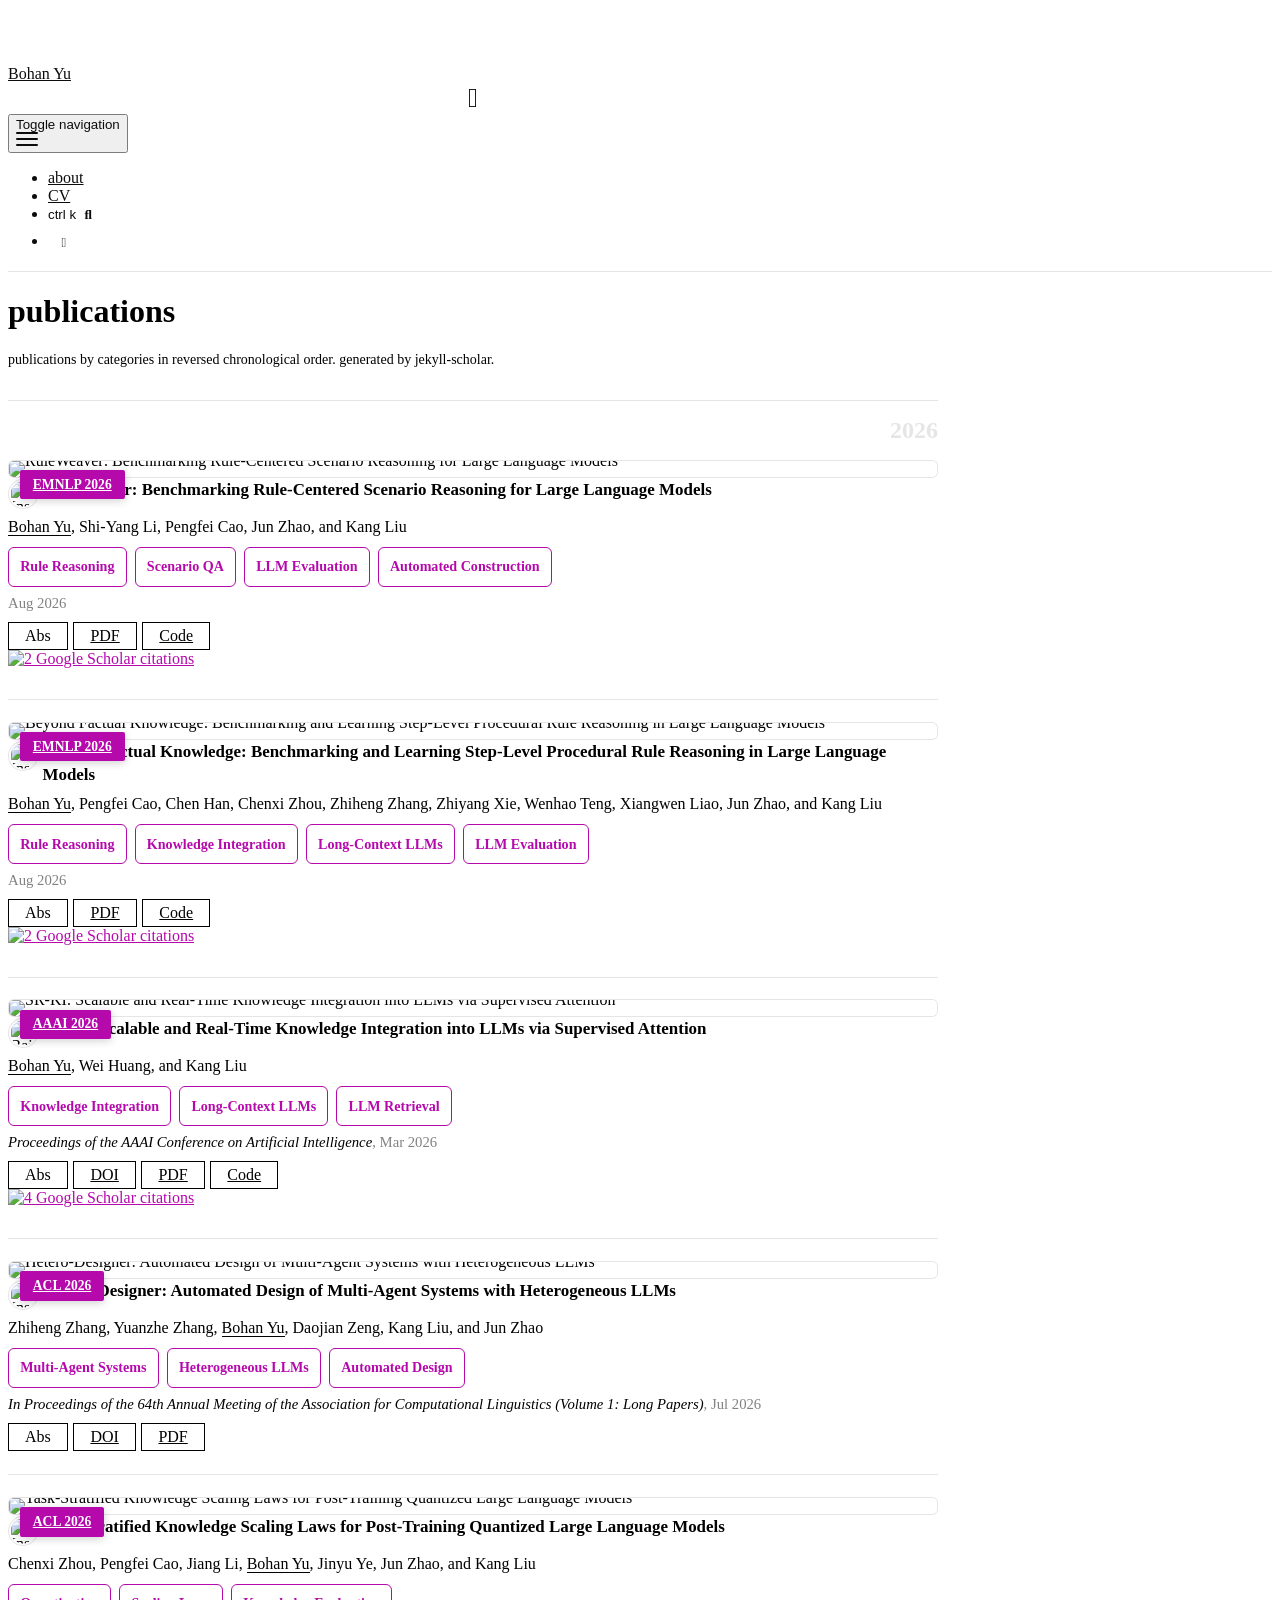
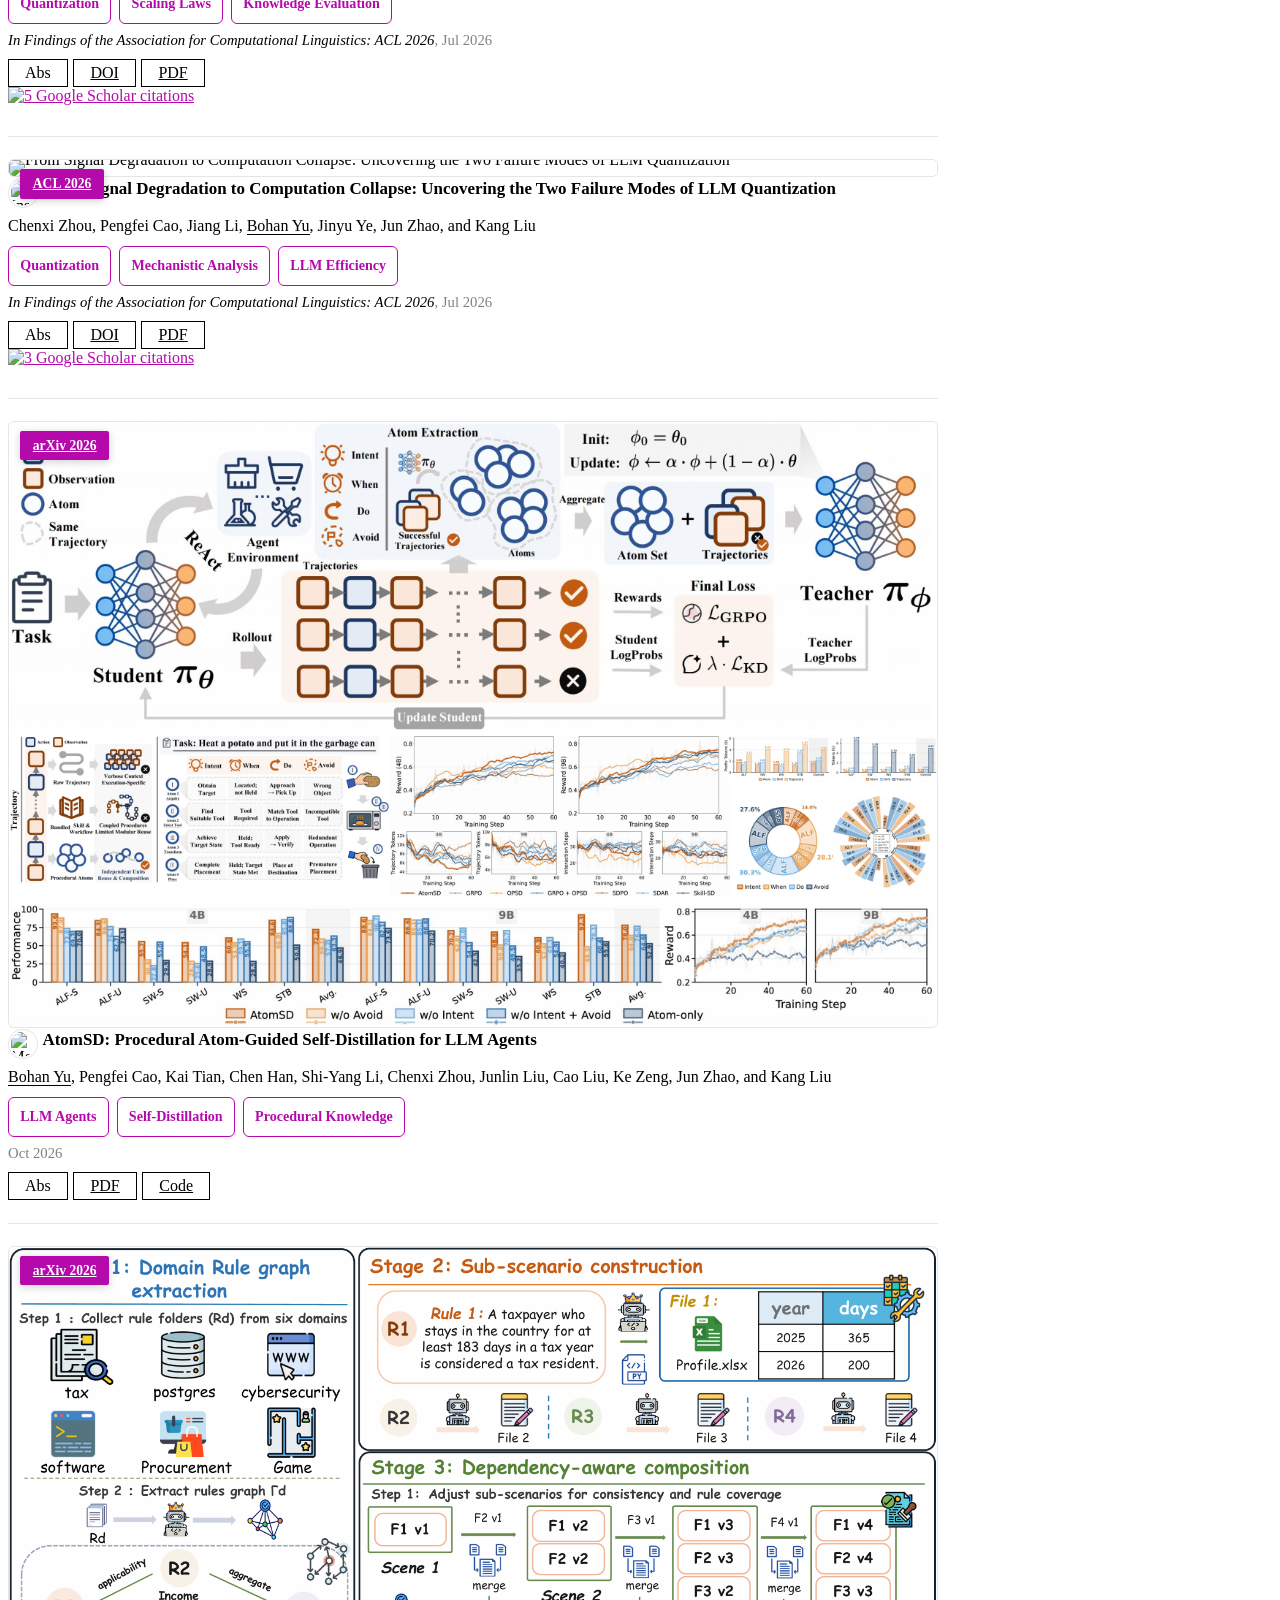
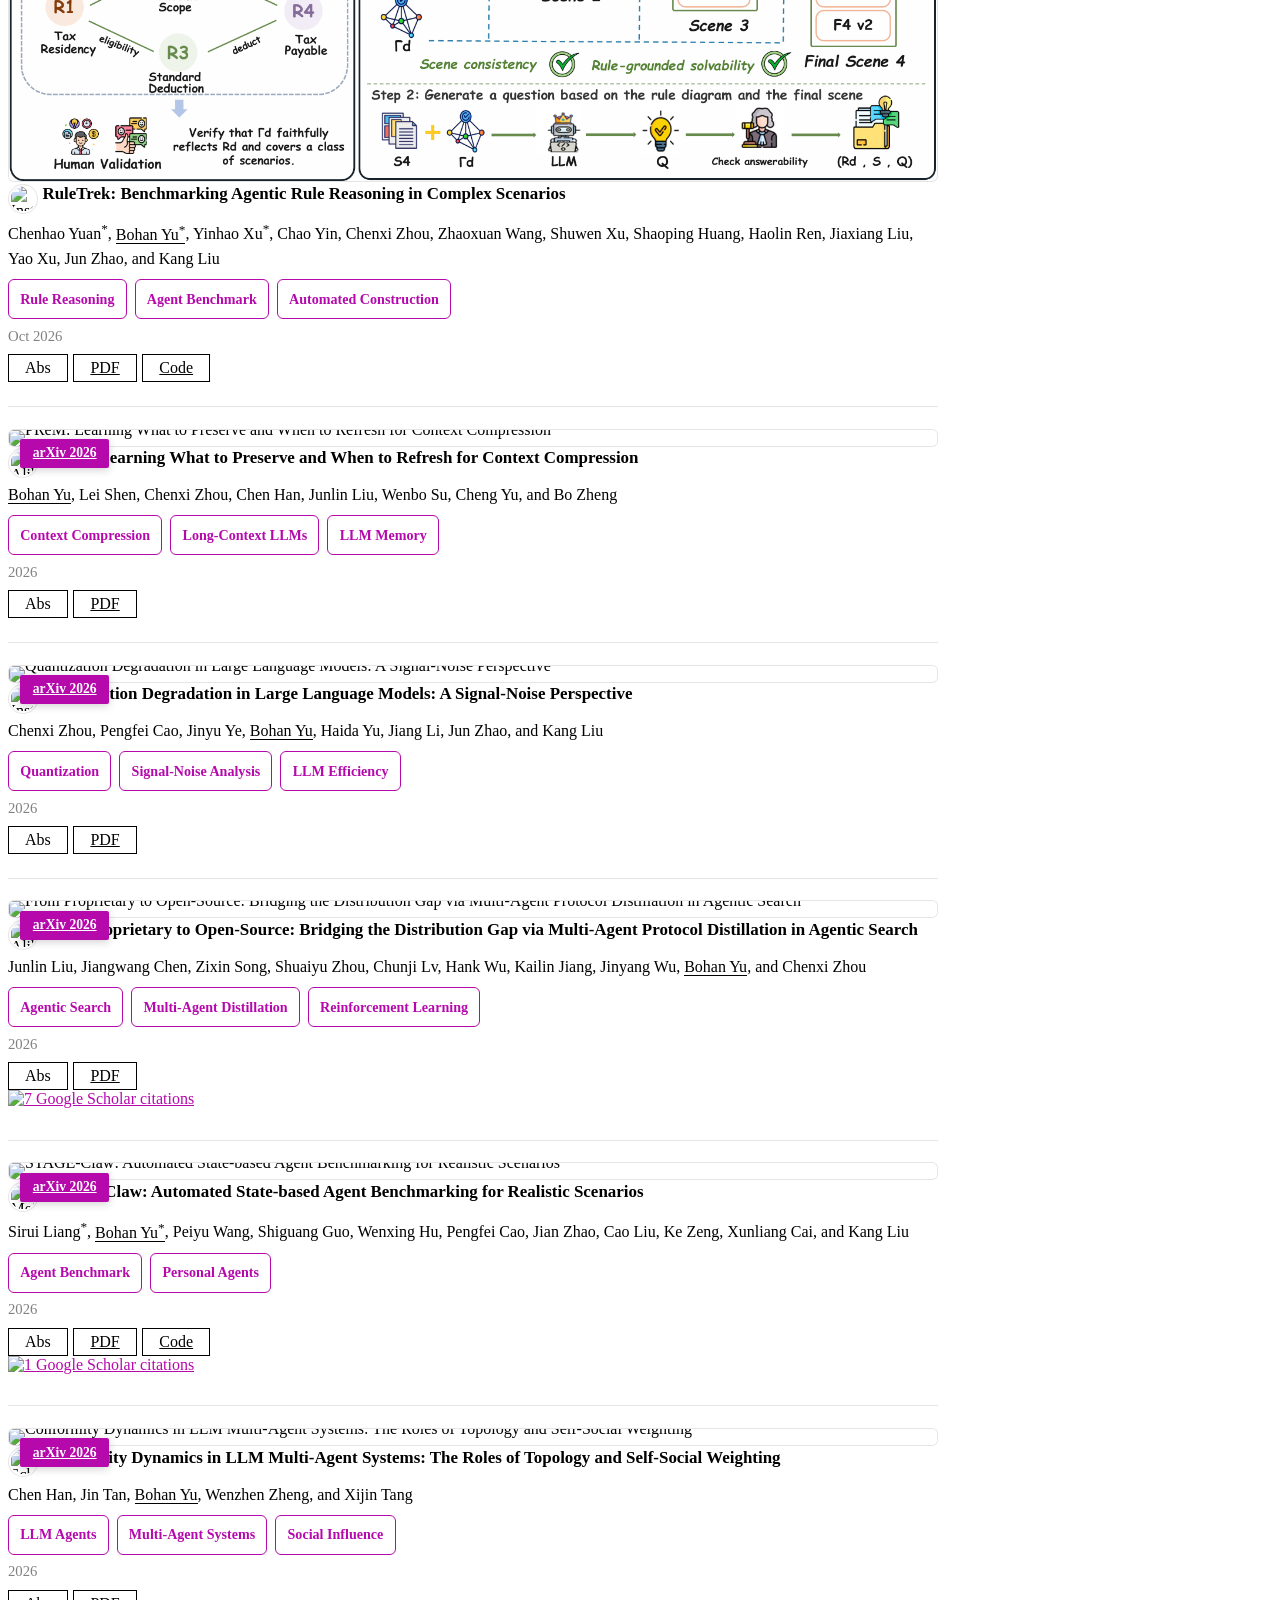
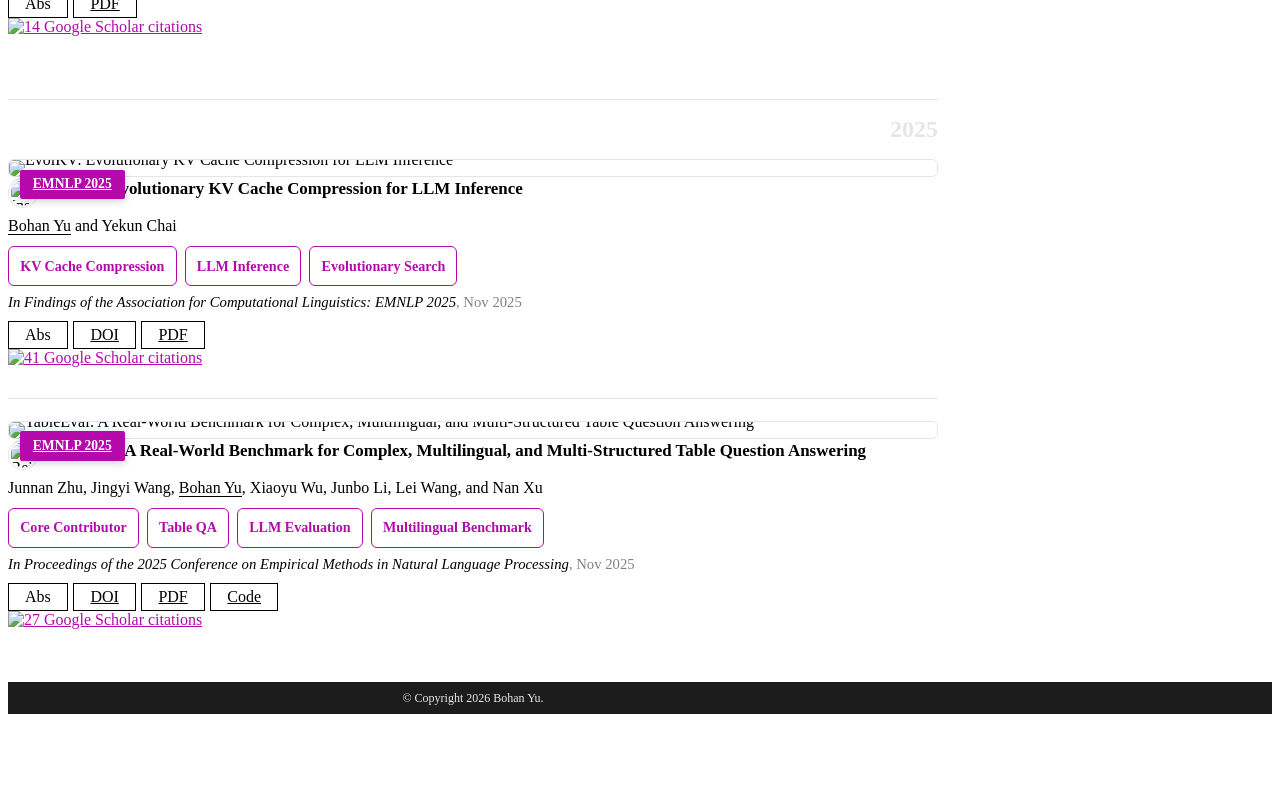
==== commit bcfe0961: "Deploying to gh-pages from @ SharkSpicy-NLP/sharkspicy-nlp.github.io@84963455c5f5337e8a97af2b5d91641" ====
--- a/publications/index.html
+++ b/publications/index.html
@@ -1,5 +1,5 @@
 <!DOCTYPE html> <html lang="en"> <head> <meta http-equiv="Content-Type" content="text/html; charset=UTF-8"> <meta charset="utf-8"> <meta name="viewport" content="width=device-width, initial-scale=1, shrink-to-fit=no"> <meta http-equiv="X-UA-Compatible" content="IE=edge"> <title> publications | Bohan Yu </title> <meta name="author" content="Bohan Yu"> <meta name="description" content="publications by categories in reversed chronological order. generated by jekyll-scholar."> <meta name="keywords" content="jekyll, jekyll-theme, academic-website, portfolio-website"> <meta http-equiv="Content-Security-Policy" content="default-src 'self'; script-src 'self' 'unsafe-inline' https:; style-src 'self' 'unsafe-inline' https:; img-src 'self' data: https:; font-src 'self' data: https:; media-src 'self' https:; frame-src 'self' https:; connect-src 'self' https:;"> <link rel="stylesheet" href="/assets/css/bootstrap.min.css?v=a4b3f509e79c54a512b890d73235ef04"> <link rel="stylesheet" href="https://cdn.jsdelivr.net/npm/mdbootstrap@4.20.0/css/mdb.min.css" integrity="sha256-jpjYvU3G3N6nrrBwXJoVEYI/0zw8htfFnhT9ljN3JJw=" crossorigin="anonymous"> <link defer rel="stylesheet" href="/assets/css/academicons.min.css?v=f0b7046b84e425c55f3463ac249818f5"> <link defer rel="stylesheet" href="/assets/css/scholar-icons.css?v=62b2ac103a88034e6882a5be5f3e2772"> <link defer rel="stylesheet" type="text/css" href="https://fonts.googleapis.com/css?family=Roboto:300,400,500,700|Roboto+Slab:100,300,400,500,700|Material+Icons&amp;display=swap"> <link defer rel="stylesheet" href="/assets/css/jekyll-pygments-themes-github.css?v=591dab5a4e56573bf4ef7fd332894c99" media="" id="highlight_theme_light"> <link rel="shortcut icon" href="data:image/svg+xml,&lt;svg%20xmlns=%22http://www.w3.org/2000/svg%22%20viewBox=%220%200%20100%20100%22&gt;&lt;text%20y=%22.9em%22%20font-size=%2290%22&gt;%F0%9F%98%8B&lt;/text&gt;&lt;/svg&gt;"> <link rel="stylesheet" href="/assets/css/main.css?v=d41d8cd98f00b204e9800998ecf8427e"> <link rel="canonical" href="https://sharkspicy-nlp.github.io/publications/"> <script src="/assets/js/theme.js?v=5fea5159b787642c1bbc1f334d60f883"></script> <link defer rel="stylesheet" href="/assets/css/jekyll-pygments-themes-native.css?v=5847e5ed4a4568527aa6cfab446049ca" media="none" id="highlight_theme_dark"> <script>
     initTheme();
-  </script> </head> <body class="fixed-top-nav "> <header> <nav id="navbar" class="navbar navbar-light navbar-expand-sm fixed-top" role="navigation"> <div class="container"> <div class="d-flex align-items-center"> <a class="navbar-brand title font-weight-lighter" href="/"> Bohan Yu </a> <div class="navbar-brand social mb-0"> <a href="https://github.com/SharkSpicy-NLP" title="GitHub" aria-label="GitHub" target="_blank" rel="noopener noreferrer"> <i class="fa-brands fa-github"></i> </a> <a href="https://scholar.google.com/citations?user=pPLsV2kAAAAJ" title="Google Scholar" aria-label="Google Scholar" target="_blank" rel="noopener noreferrer"> <i class="ai ai-google-scholar"></i> </a> </div> </div> <button class="navbar-toggler collapsed ml-auto" type="button" data-toggle="collapse" data-target="#navbarNav" aria-controls="navbarNav" aria-expanded="false" aria-label="Toggle navigation"> <span class="sr-only">Toggle navigation</span> <span class="icon-bar top-bar"></span> <span class="icon-bar middle-bar"></span> <span class="icon-bar bottom-bar"></span> </button> <div class="collapse navbar-collapse text-right" id="navbarNav"> <ul class="navbar-nav ml-auto flex-nowrap"> <li class="nav-item "> <a class="nav-link" href="/">about </a> </li> <li class="nav-item "> <a class="nav-link" href="/assets/pdf/example_pdf.pdf">CV </a> </li> <li class="nav-item"> <button id="search-toggle" title="Search" onclick="openSearchModal()"> <span class="nav-link">ctrl k <i class="fa-solid fa-magnifying-glass"></i></span> </button> </li> <li class="toggle-container"> <button id="light-toggle" title="Change theme"> <i class="fa-half-sun-moon" id="light-toggle-system"></i> <i class="fa-solid fa-moon" id="light-toggle-dark"></i> <i class="fa-solid fa-sun" id="light-toggle-light"></i> </button> </li> </ul> </div> </div> </nav> <progress id="progress" value="0"> <div class="progress-container"> <span class="progress-bar"></span> </div> </progress> </header> <div class="container mt-5" role="main"> <div class="post"> <header class="post-header"> <h1 class="post-title">publications</h1> <p class="post-description">publications by categories in reversed chronological order. generated by jekyll-scholar.</p> </header> <article> <div class="publications"> <h2 class="bibliography">2026</h2> <ol class="bibliography"> <li> <div class="row publication-entry align-items-start"> <div class="col-12 col-md-5 col-lg-4 publication-visual"> <abbr class="publication-venue badge rounded"> <a href="https://aclanthology.org/events/emnlp-2025/" rel="external nofollow noopener" target="_blank">EMNLP 2026</a> </abbr> <div class="publication-preview z-depth-1"> <figure> <picture> <img src="/assets/img/publication_preview/ruleweaver.jpg?v=9b3107bd9741c73cbe0930f78c9bccb8" class="preview" width="100%" height="auto" alt="RuleWeaver: Benchmarking Rule-Centered Scenario Reasoning for Large Language Models" data-zoomable="" loading="eager" onerror="this.onerror=null; $('.responsive-img-srcset').remove();"> </picture> </figure> </div> </div> <div id="yu2026ruleweaver" class="col-12 col-md-7 col-lg-8 publication-content"> <div class="publication-title-row"> <span class="institution-icons" aria-label="Institutions"> <img src="/assets/img/casia.png" alt="Institute of Automation, Chinese Academy of Sciences" title="Institute of Automation, Chinese Academy of Sciences" width="22" height="22"> </span> <div class="title">RuleWeaver: Benchmarking Rule-Centered Scenario Reasoning for Large Language Models</div> </div> <div class="author"> <em>Bohan Yu</em>, Shi-Yang Li, Pengfei Cao, Jun Zhao, and Kang Liu </div> <div class="publication-tags" aria-label="Research topics"> <span>Rule Reasoning</span> <span>Scenario QA</span> <span>LLM Evaluation</span> <span>Automated Construction</span> </div> <div class="periodical"> Aug 2026 </div> <div class="periodical"> </div> <div class="links"> <a class="abstract btn btn-sm z-depth-0" role="button">Abs</a> <a href="https://arxiv.org/pdf/2608.26832" class="btn btn-sm z-depth-0" role="button" rel="external nofollow noopener" target="_blank">PDF</a> <a href="https://github.com/SharkSpicy-NLP/RuleWeaver" class="btn btn-sm z-depth-0" role="button" rel="external nofollow noopener" target="_blank">Code</a> </div> <div class="badges"> <a href="https://scholar.google.com/citations?view_op=view_citation&amp;hl=en&amp;user=pPLsV2kAAAAJ&amp;citation_for_view=pPLsV2kAAAAJ:LkGwnXOMwfcC" aria-label="Google Scholar link" role="button" rel="external nofollow noopener" target="_blank"> <img src="https://img.shields.io/badge/scholar-2-4285F4?logo=googlescholar&amp;labelColor=beige" alt="2 Google Scholar citations"> </a> </div> <div class="abstract hidden"> <p>Large language models (LLMs) are increasingly applied to specialized domains, where effective use of domain expertise often requires reasoning over complex rules in concrete scenarios. However, existing benchmarks only partially evaluate this capability, as they either focus on output-level instruction constraints or overlook the distinct roles that rules play in scenario reasoning. To address these gaps, this paper introduces RuleWeaver, a benchmark construction framework for evaluating rule-centered scenario reasoning. RuleWeaver starts from corpus-derived IF-THEN Meta Rules, progressively augments them into complex rules, and composes these rules into rule-centered scenario QA instances. Beyond final-answer correctness, RuleWeaver further supports process-level evaluation through rubric-based answer quality, rule recall, and rule precision. Experiments on 11 representative LLMs show that current models still struggle with complex rule-centered scenario reasoning, with even the best-performing model achieving only around 50% of the maximum rubric score.</p> </div> </div> </div> </li> <li> <div class="row publication-entry align-items-start"> <div class="col-12 col-md-5 col-lg-4 publication-visual"> <abbr class="publication-venue badge rounded"> <a href="https://aclanthology.org/events/emnlp-2025/" rel="external nofollow noopener" target="_blank">EMNLP 2026</a> </abbr> <div class="publication-preview z-depth-1"> <figure> <picture> <img src="/assets/img/publication_preview/beyond-factual-knowledge.jpg?v=aaa6433152cdb5ea7460f1277fa7bacd" class="preview" width="100%" height="auto" alt="Beyond Factual Knowledge: Benchmarking and Learning Step-Level Procedural Rule Reasoning in Large Language Models" data-zoomable="" loading="eager" onerror="this.onerror=null; $('.responsive-img-srcset').remove();"> </picture> </figure> </div> </div> <div id="yu2026factualknowledge" class="col-12 col-md-7 col-lg-8 publication-content"> <div class="publication-title-row"> <span class="institution-icons" aria-label="Institutions"> <img src="/assets/img/casia.png" alt="Institute of Automation, Chinese Academy of Sciences" title="Institute of Automation, Chinese Academy of Sciences" width="22" height="22"> </span> <div class="title">Beyond Factual Knowledge: Benchmarking and Learning Step-Level Procedural Rule Reasoning in Large Language Models</div> </div> <div class="author"> <em>Bohan Yu</em>, Pengfei Cao, Chen Han, Chenxi Zhou, Zhiheng Zhang, Zhiyang Xie, Wenhao Teng, Xiangwen Liao, Jun Zhao, and Kang Liu </div> <div class="publication-tags" aria-label="Research topics"> <span>Rule Reasoning</span> <span>Knowledge Integration</span> <span>Long-Context LLMs</span> <span>LLM Evaluation</span> </div> <div class="periodical"> Aug 2026 </div> <div class="periodical"> </div> <div class="links"> <a class="abstract btn btn-sm z-depth-0" role="button">Abs</a> <a href="https://arxiv.org/pdf/2608.22753" class="btn btn-sm z-depth-0" role="button" rel="external nofollow noopener" target="_blank">PDF</a> <a href="https://github.com/SharkSpicy-NLP/Beyond-Factual-Knowledge" class="btn btn-sm z-depth-0" role="button" rel="external nofollow noopener" target="_blank">Code</a> </div> <div class="badges"> <a href="https://scholar.google.com/citations?view_op=view_citation&amp;hl=en&amp;user=pPLsV2kAAAAJ&amp;citation_for_view=pPLsV2kAAAAJ:_FxGoFyzp5QC" aria-label="Google Scholar link" role="button" rel="external nofollow noopener" target="_blank"> <img src="https://img.shields.io/badge/scholar-2-4285F4?logo=googlescholar&amp;labelColor=beige" alt="2 Google Scholar citations"> </a> </div> <div class="abstract hidden"> <p>Large language models (LLMs) excel at text understanding and generation, yet still struggle to reliably understand and apply externally provided procedural rules at scale. To evaluate this capability, we introduce RuleWorld, a large-scale benchmark that reformulates rules as globally reusable abstract units rather than instance-specific facts. In RuleWorld, several scenarios, including single-rule, parallel multi-rule, and multi-hop reasoning, are settled for comprehensive evaluation. We further propose DynaRule, an end-to-end framework that injects the given rules into the KV cache and turns retrieval into an internal, learnable, step-wise process. Specifically, DynaRule employs Stacked Step-Level Attention Training with a special &lt;search&gt; token to enable dynamic rule re-attention and updating during inference. In this way, the model can re-attend to the most relevant rules at each step, dynamically replacing outdated ones to support more stable multi-step reasoning. Experiments on RuleWorld show that existing LLMs face challenges under large rule pools, while DynaRule improves average QA accuracy by up to 19 points and achieves over 85% Recall@1 at 10K rules, outperforming strong baselines by large margins.</p> </div> </div> </div> </li> <li> <div class="row publication-entry align-items-start"> <div class="col-12 col-md-5 col-lg-4 publication-visual"> <abbr class="publication-venue badge rounded"> <a href="https://aaai.org/" rel="external nofollow noopener" target="_blank">AAAI 2026</a> </abbr> <div class="publication-preview z-depth-1"> <figure> <picture> <img src="/assets/img/publication_preview/sr-ki.jpg?v=398c72b077c7bb90dbd68809c51f62a7" class="preview" width="100%" height="auto" alt="SR-KI: Scalable and Real-Time Knowledge Integration into LLMs via Supervised Attention" data-zoomable="" loading="eager" onerror="this.onerror=null; $('.responsive-img-srcset').remove();"> </picture> </figure> </div> </div> <div id="Yu_Huang_Liu_2026" class="col-12 col-md-7 col-lg-8 publication-content"> <div class="publication-title-row"> <span class="institution-icons" aria-label="Institutions"> <img src="/assets/img/institution_icons/baidu.png" alt="Baidu" title="Baidu" width="22" height="22"> </span> <div class="title">SR-KI: Scalable and Real-Time Knowledge Integration into LLMs via Supervised Attention</div> </div> <div class="author"> <em>Bohan Yu</em>, Wei Huang, and Kang Liu </div> <div class="publication-tags" aria-label="Research topics"> <span>Knowledge Integration</span> <span>Long-Context LLMs</span> <span>LLM Retrieval</span> </div> <div class="periodical"> <em>Proceedings of the AAAI Conference on Artificial Intelligence</em>, Mar 2026 </div> <div class="periodical"> </div> <div class="links"> <a class="abstract btn btn-sm z-depth-0" role="button">Abs</a> <a href="https://doi.org/10.1609/aaai.v40i41.40747" class="btn btn-sm z-depth-0" role="button" rel="external nofollow noopener" target="_blank">DOI</a> <a href="https://arxiv.org/pdf/2511.06446" class="btn btn-sm z-depth-0" role="button" rel="external nofollow noopener" target="_blank">PDF</a> <a href="https://github.com/SharkSpicy-NLP/SR-KI" class="btn btn-sm z-depth-0" role="button" rel="external nofollow noopener" target="_blank">Code</a> </div> <div class="badges"> <a href="https://scholar.google.com/citations?view_op=view_citation&amp;hl=en&amp;user=pPLsV2kAAAAJ&amp;citation_for_view=pPLsV2kAAAAJ:UeHWp8X0CEIC" aria-label="Google Scholar link" role="button" rel="external nofollow noopener" target="_blank"> <img src="https://img.shields.io/badge/scholar-4-4285F4?logo=googlescholar&amp;labelColor=beige" alt="4 Google Scholar citations"> </a> </div> <div class="abstract hidden"> <p>This paper proposes SR-KI, a novel approach for integrating real-time and large-scale structured knowledge bases (KBs) into large language models (LLMs). SR-KI begins by encoding KBs into key-value pairs using a pretrained encoder, and injects them into LLMs’ KV cache. Building on this representation, we employ a two-stage training paradigm: first locating a dedicated retrieval layer within the LLM, and then applying an attention-based loss at this layer to explicitly supervise attention toward relevant KB entries. Unlike traditional retrieval-augmented generation methods that rely heavily on the performance of external retrievers and multi-stage pipelines, SR-KI supports end-to-end inference by performing retrieval entirely within the model’s latent space. This design enables efficient compression of injected knowledge and facilitates dynamic knowledge updates. Comprehensive experiments demonstrate that SR-KI enables the integration of up to 40K KBs into a 7B LLM on a single A100 40GB GPU, and achieves strong retrieval performance—maintaining over 98% Recall@10 on the best-performing task and exceeding 88% on average across all tasks. Task performance on question answering and KB ID generation also demonstrates that SR-KI maintains strong performance while achieving up to 99.75% compression of the injected KBs.</p> </div> </div> </div> </li> <li> <div class="row publication-entry align-items-start"> <div class="col-12 col-md-5 col-lg-4 publication-visual"> <abbr class="publication-venue badge rounded"> <a href="https://aclanthology.org/events/acl-2026/" rel="external nofollow noopener" target="_blank">ACL 2026</a> </abbr> <div class="publication-preview z-depth-1"> <figure> <picture> <img src="/assets/img/publication_preview/hetero-designer.jpg?v=2c649239d658f15622d84229b1116f9a" class="preview" width="100%" height="auto" alt="Hetero-Designer: Automated Design of Multi-Agent Systems with Heterogeneous LLMs" data-zoomable="" loading="eager" onerror="this.onerror=null; $('.responsive-img-srcset').remove();"> </picture> </figure> </div> </div> <div id="zhang-etal-2026-hetero" class="col-12 col-md-7 col-lg-8 publication-content"> <div class="publication-title-row"> <span class="institution-icons" aria-label="Institutions"> <img src="/assets/img/casia.png" alt="Institute of Automation, Chinese Academy of Sciences" title="Institute of Automation, Chinese Academy of Sciences" width="22" height="22"> </span> <div class="title">Hetero-Designer: Automated Design of Multi-Agent Systems with Heterogeneous LLMs</div> </div> <div class="author"> Zhiheng Zhang, Yuanzhe Zhang, <em>Bohan Yu</em>, Daojian Zeng, Kang Liu, and Jun Zhao </div> <div class="publication-tags" aria-label="Research topics"> <span>Multi-Agent Systems</span> <span>Heterogeneous LLMs</span> <span>Automated Design</span> </div> <div class="periodical"> <em>In Proceedings of the 64th Annual Meeting of the Association for Computational Linguistics (Volume 1: Long Papers)</em>, Jul 2026 </div> <div class="periodical"> </div> <div class="links"> <a class="abstract btn btn-sm z-depth-0" role="button">Abs</a> <a href="https://doi.org/10.18653/v1/2026.acl-long.1272" class="btn btn-sm z-depth-0" role="button" rel="external nofollow noopener" target="_blank">DOI</a> <a href="https://aclanthology.org/2026.acl-long.1272.pdf" class="btn btn-sm z-depth-0" role="button" rel="external nofollow noopener" target="_blank">PDF</a> </div> <div class="abstract hidden"> <p>LLM-based Multi-agent systems (MAS) have shown strong capabilities across a wide range of domains. Their success largely hinges on the collaboration topology design, which has emerged as a central research focus in the automated MAS design. However, existing approaches are fundamentally constrained by their reliance on homogeneous LLMs, which significantly limits overall system intelligence. In response to this limitation, we for the first time propose the concept of Automated Design of Heterogeneous-LLMs-based MAS (ADHM). ADHM sheds light on a promising avenue for advancing collective intelligence, which focuses on the automated design of cost-effective MAS composed of diverse LLMs and roles to suit various queries. Toward this challenging goal, we propose Hetero-Designer, a novel pipeline that efficiently encodes intricate dependencies among queries, LLMs and roles through a novel Binary-Star Transformer and constructs Hetero-MAS in an autoregressive graph generation process. Extensive experiments demonstrate that Hetero-Designer is: (1) high-performing on various benchmarks, (2) economical in reducing overhead, (3) extensible to unseen LLMs and roles.</p> </div> </div> </div> </li> <li> <div class="row publication-entry align-items-start"> <div class="col-12 col-md-5 col-lg-4 publication-visual"> <abbr class="publication-venue badge rounded"> <a href="https://aclanthology.org/events/acl-2026/" rel="external nofollow noopener" target="_blank">ACL 2026</a> </abbr> <div class="publication-preview z-depth-1"> <figure> <picture> <img src="/assets/img/publication_preview/task-stratified.jpg?v=1b90c5b5f5b8ed7c21c777b2c2fbd29a" class="preview" width="100%" height="auto" alt="Task-Stratified Knowledge Scaling Laws for Post-Training Quantized Large Language Models" data-zoomable="" loading="eager" onerror="this.onerror=null; $('.responsive-img-srcset').remove();"> </picture> </figure> </div> </div> <div id="zhou-etal-2026-task" class="col-12 col-md-7 col-lg-8 publication-content"> <div class="publication-title-row"> <span class="institution-icons" aria-label="Institutions"> <img src="/assets/img/casia.png" alt="Institute of Automation, Chinese Academy of Sciences" title="Institute of Automation, Chinese Academy of Sciences" width="22" height="22"> </span> <div class="title">Task-Stratified Knowledge Scaling Laws for Post-Training Quantized Large Language Models</div> </div> <div class="author"> Chenxi Zhou, Pengfei Cao, Jiang Li, <em>Bohan Yu</em>, Jinyu Ye, Jun Zhao, and Kang Liu </div> <div class="publication-tags" aria-label="Research topics"> <span>Quantization</span> <span>Scaling Laws</span> <span>Knowledge Evaluation</span> </div> <div class="periodical"> <em>In Findings of the Association for Computational Linguistics: ACL 2026</em>, Jul 2026 </div> <div class="periodical"> </div> <div class="links"> <a class="abstract btn btn-sm z-depth-0" role="button">Abs</a> <a href="https://doi.org/10.18653/v1/2026.findings-acl.1165" class="btn btn-sm z-depth-0" role="button" rel="external nofollow noopener" target="_blank">DOI</a> <a href="https://aclanthology.org/2026.findings-acl.1165.pdf" class="btn btn-sm z-depth-0" role="button" rel="external nofollow noopener" target="_blank">PDF</a> </div> <div class="badges"> <a href="https://scholar.google.com/citations?view_op=view_citation&amp;hl=en&amp;user=pPLsV2kAAAAJ&amp;citation_for_view=pPLsV2kAAAAJ:zYLM7Y9cAGgC" aria-label="Google Scholar link" role="button" rel="external nofollow noopener" target="_blank"> <img src="https://img.shields.io/badge/scholar-5-4285F4?logo=googlescholar&amp;labelColor=beige" alt="5 Google Scholar citations"> </a> </div> <div class="abstract hidden"> <p>Post-Training Quantization (PTQ) is a critical strategy for efficient large language models (LLMs) deployment. However, existing scaling laws primarily focus on general performance, overlooking crucial fine-grained factors and how quantization differentially impacts diverse knowledge capabilities. To address this, we establish Task-Stratified Knowledge Scaling Laws. By stratifying capabilities into memorization, application, and reasoning, we develop a framework that unifies model size, bit-width, and fine-grained factors: group size and calibration set size. Validated on 293 diverse PTQ configurations, our framework demonstrates strong fit and cross-architecture consistency. It reveals distinct sensitivities across knowledge capabilities: reasoning is precision-critical, application is scale-responsive, and memorization is calibration-sensitive. We highlight that in low-bit scenarios, optimizing these fine-grained factors is essential for preventing performance collapse. These findings provide an empirically-backed foundation for designing knowledge-aware quantization strategies.</p> </div> </div> </div> </li> <li> <div class="row publication-entry align-items-start"> <div class="col-12 col-md-5 col-lg-4 publication-visual"> <abbr class="publication-venue badge rounded"> <a href="https://aclanthology.org/events/acl-2026/" rel="external nofollow noopener" target="_blank">ACL 2026</a> </abbr> <div class="publication-preview z-depth-1"> <figure> <picture> <img src="/assets/img/publication_preview/signal-collapse.jpg?v=ad569849a9ad25edec4995e1e0b7fe47" class="preview" width="100%" height="auto" alt="From Signal Degradation to Computation Collapse: Uncovering the Two Failure Modes of LLM Quantization" data-zoomable="" loading="eager" onerror="this.onerror=null; $('.responsive-img-srcset').remove();"> </picture> </figure> </div> </div> <div id="zhou-etal-2026-signal" class="col-12 col-md-7 col-lg-8 publication-content"> <div class="publication-title-row"> <span class="institution-icons" aria-label="Institutions"> <img src="/assets/img/casia.png" alt="Institute of Automation, Chinese Academy of Sciences" title="Institute of Automation, Chinese Academy of Sciences" width="22" height="22"> </span> <div class="title">From Signal Degradation to Computation Collapse: Uncovering the Two Failure Modes of LLM Quantization</div> </div> <div class="author"> Chenxi Zhou, Pengfei Cao, Jiang Li, <em>Bohan Yu</em>, Jinyu Ye, Jun Zhao, and Kang Liu </div> <div class="publication-tags" aria-label="Research topics"> <span>Quantization</span> <span>Mechanistic Analysis</span> <span>LLM Efficiency</span> </div> <div class="periodical"> <em>In Findings of the Association for Computational Linguistics: ACL 2026</em>, Jul 2026 </div> <div class="periodical"> </div> <div class="links"> <a class="abstract btn btn-sm z-depth-0" role="button">Abs</a> <a href="https://doi.org/10.18653/v1/2026.findings-acl.1162" class="btn btn-sm z-depth-0" role="button" rel="external nofollow noopener" target="_blank">DOI</a> <a href="https://aclanthology.org/2026.findings-acl.1162.pdf" class="btn btn-sm z-depth-0" role="button" rel="external nofollow noopener" target="_blank">PDF</a> </div> <div class="badges"> <a href="https://scholar.google.com/citations?view_op=view_citation&amp;hl=en&amp;user=pPLsV2kAAAAJ&amp;citation_for_view=pPLsV2kAAAAJ:Tyk-4Ss8FVUC" aria-label="Google Scholar link" role="button" rel="external nofollow noopener" target="_blank"> <img src="https://img.shields.io/badge/scholar-3-4285F4?logo=googlescholar&amp;labelColor=beige" alt="3 Google Scholar citations"> </a> </div> <div class="abstract hidden"> <p>Post-Training Quantization (PTQ) is critical for the efficient deployment of Large Language Models (LLMs). While 4-bit quantization is widely regarded as an optimal trade-off, reducing the precision to 2-bit usually triggers a catastrophic performance cliff. It remains unclear whether the underlying mechanisms differ fundamentally. Consequently, we conduct a systematic mechanistic analysis, revealing two qualitatively distinct failure modes: Signal Degradation, where the computational patterns remain intact but information precision is impaired by cumulative error; and Computation Collapse, where key components fail to function, preventing correct information processing and destroying the signal in the early layers. Guided by this diagnosis, we conduct mechanism-aware interventions, demonstrating that targeted, training-free repair can mitigate Signal Degradation, but remains ineffective for Computation Collapse. Our findings provide a systematic diagnostic framework for PTQ failures and suggest that addressing Computation Collapse requires structural reconstruction rather than mere compensation.</p> </div> </div> </div> </li> <li> <div class="row publication-entry align-items-start"> <div class="col-12 col-md-5 col-lg-4 publication-visual"> <abbr class="publication-venue badge rounded"> <a href="https://arxiv.org/" rel="external nofollow noopener" target="_blank">arXiv 2026</a> </abbr> <div class="publication-preview z-depth-1"> <figure> <picture> <img src="/assets/img/publication_preview/atomsd.png?v=8dd9a0b5bebca1c6dff7ee610b7fa48a" class="preview" width="100%" height="auto" alt="AtomSD: Procedural Atom-Guided Self-Distillation for LLM Agents" data-zoomable="" loading="eager" onerror="this.onerror=null; $('.responsive-img-srcset').remove();"> </picture> </figure> </div> </div> <div id="yu2026atomsdproceduralatomguidedselfdistillation" class="col-12 col-md-7 col-lg-8 publication-content"> <div class="publication-title-row"> <span class="institution-icons" aria-label="Institutions"> <img src="/assets/img/institution_icons/meituan.png" alt="Meituan" title="Meituan" width="22" height="22"> </span> <div class="title">AtomSD: Procedural Atom-Guided Self-Distillation for LLM Agents</div> </div> <div class="author"> <em>Bohan Yu</em>, Pengfei Cao, Kai Tian, Chen Han, Shi-Yang Li, Chenxi Zhou, Junlin Liu, Cao Liu, Ke Zeng, Jun Zhao, and Kang Liu </div> <div class="publication-tags" aria-label="Research topics"> <span>LLM Agents</span> <span>Self-Distillation</span> <span>Procedural Knowledge</span> </div> <div class="periodical"> Oct 2026 </div> <div class="periodical"> </div> <div class="links"> <a class="abstract btn btn-sm z-depth-0" role="button">Abs</a> <a href="https://arxiv.org/pdf/2610.26926" class="btn btn-sm z-depth-0" role="button" rel="external nofollow noopener" target="_blank">PDF</a> </div> <div class="abstract hidden"> <p>Large language models (LLMs) possess broad factual knowledge and strong reasoning capabilities, but solving complex tasks also requires procedural knowledge about how to act. Existing approaches often represent procedural knowledge through trajectories or bundled skills, limiting flexible reuse across interaction histories. This paper introduces Procedural Atoms, fine-grained and independently applicable units that represent Intent, When, Do, and Avoid guidance. Building on this representation, we propose AtomSD, an Atom-guided Self-Distillation framework in which the learner continually extracts Procedural Atoms from its own successful trajectories and distills them into the evolving policy through Atom-conditioned supervision and task-reward optimization. Comprehensive experiments show that AtomSD consistently outperforms strong reward-based and distillation methods, exceeding the state-of-the-art baseline by up to 9.31 points in average performance. Further analyses demonstrate that the proposed Procedural Atoms provide effective guidance, highlighting the value of atom-level procedural knowledge for policy learning.</p> </div> </div> </div> </li> <li> <div class="row publication-entry align-items-start"> <div class="col-12 col-md-5 col-lg-4 publication-visual"> <abbr class="publication-venue badge rounded"> <a href="https://arxiv.org/" rel="external nofollow noopener" target="_blank">arXiv 2026</a> </abbr> <div class="publication-preview z-depth-1"> <figure> <picture> <img src="/assets/img/publication_preview/ruletrek.png?v=ba9c94770240bf7a86d3b5c257908a77" class="preview" width="100%" height="auto" alt="RuleTrek: Benchmarking Agentic Rule Reasoning in Complex Scenarios" data-zoomable="" loading="eager" onerror="this.onerror=null; $('.responsive-img-srcset').remove();"> </picture> </figure> </div> </div> <div id="yuan2026ruletrekbenchmarkingagenticrule" class="col-12 col-md-7 col-lg-8 publication-content"> <div class="publication-title-row"> <span class="institution-icons" aria-label="Institutions"> <img src="/assets/img/casia.png" alt="Institute of Automation, Chinese Academy of Sciences" title="Institute of Automation, Chinese Academy of Sciences" width="22" height="22"> </span> <div class="title">RuleTrek: Benchmarking Agentic Rule Reasoning in Complex Scenarios</div> </div> <div class="author"> Chenhao Yuan<sup>*</sup>, <em>Bohan Yu<sup>*</sup></em>, Yinhao Xu<sup>*</sup>, Chao Yin, Chenxi Zhou, Zhaoxuan Wang, Shuwen Xu, Shaoping Huang, Haolin Ren, Jiaxiang Liu, Yao Xu, Jun Zhao, and Kang Liu </div> <div class="publication-tags" aria-label="Research topics"> <span>Rule Reasoning</span> <span>Agent Benchmark</span> <span>Automated Construction</span> </div> <div class="periodical"> Oct 2026 </div> <div class="periodical"> </div> <div class="links"> <a class="abstract btn btn-sm z-depth-0" role="button">Abs</a> <a href="https://arxiv.org/pdf/2610.19698" class="btn btn-sm z-depth-0" role="button" rel="external nofollow noopener" target="_blank">PDF</a> <a href="https://github.com/yuan247/RuleTrek" class="btn btn-sm z-depth-0" role="button" rel="external nofollow noopener" target="_blank">Code</a> </div> <div class="abstract hidden"> <p>Large language models (LLMs) increasingly tackle complex real-world tasks in specialized domains. However, identifying and correctly applying domain-specific rules remains challenging when scenario information is distributed across multiple files. Existing rule-reasoning benchmarks typically represent scenarios using only a few factual statements, simplifying the identification and application of relevant rules. To address this gap, this paper introduces RuleTrek, a multi-domain benchmark for agentic rule reasoning in complex scenarios. Its rule-grounded construction pipeline extracts structured rule graphs, generates and incrementally composes rule-specific sub-scenarios while ensuring consistency and solvability. To systematically evaluate agentic rule reasoning in complex scenarios, RuleTrek assesses three capabilities in interactive workspaces: Rule Identification (RI), Rule Deduction (RD), and End-to-End Rule Reasoning (E2E). Experiments on 11 frontier LLMs show that the highest RI and RD scores are only 62.47% and 60.43%, respectively, while E2E scores range from 26.97% to 55.29%. These results demonstrate that current LLM agents face substantial challenges in rule reasoning over complex scenarios.</p> </div> </div> </div> </li> <li> <div class="row publication-entry align-items-start"> <div class="col-12 col-md-5 col-lg-4 publication-visual"> <abbr class="publication-venue badge rounded"> <a href="https://arxiv.org/" rel="external nofollow noopener" target="_blank">arXiv 2026</a> </abbr> <div class="publication-preview z-depth-1"> <figure> <picture> <img src="/assets/img/publication_preview/prem.jpg?v=58f657df1bb926f47e7ab3bb26616862" class="preview" width="100%" height="auto" alt="PReM: Learning What to Preserve and When to Refresh for Context Compression" data-zoomable="" loading="eager" onerror="this.onerror=null; $('.responsive-img-srcset').remove();"> </picture> </figure> </div> </div> <div id="yu2026prem" class="col-12 col-md-7 col-lg-8 publication-content"> <div class="publication-title-row"> <span class="institution-icons" aria-label="Institutions"> <img src="/assets/img/institution_icons/alibaba.svg" alt="Alibaba" title="Alibaba" width="22" height="22"> </span> <div class="title">PReM: Learning What to Preserve and When to Refresh for Context Compression</div> </div> <div class="author"> <em>Bohan Yu</em>, Lei Shen, Chenxi Zhou, Chen Han, Junlin Liu, Wenbo Su, Cheng Yu, and Bo Zheng </div> <div class="publication-tags" aria-label="Research topics"> <span>Context Compression</span> <span>Long-Context LLMs</span> <span>LLM Memory</span> </div> <div class="periodical"> 2026 </div> <div class="periodical"> </div> <div class="links"> <a class="abstract btn btn-sm z-depth-0" role="button">Abs</a> <a href="https://arxiv.org/pdf/2607.14327" class="btn btn-sm z-depth-0" role="button" rel="external nofollow noopener" target="_blank">PDF</a> </div> <div class="abstract hidden"> <p>Efficient long-context inference is not only about reducing memory cost, but also about keeping useful contextual evidence accessible as generation proceeds. Existing compression-oriented approaches often make an early decision about which contextual information to keep or rely on an external compressor, making it difficult to adapt the compressed context to the evidence needed by later reasoning steps. PReM (Preserve and Refresh Memory) maintains the long context as the model’s internal layer-wise KV memory and learns what to preserve and when to refresh it. Experiments with 32K-token contexts show that PReM outperforms strong baselines under both 16x and 32x compression while maintaining a favorable balance between answer quality and inference efficiency.</p> </div> </div> </div> </li> <li> <div class="row publication-entry align-items-start"> <div class="col-12 col-md-5 col-lg-4 publication-visual"> <abbr class="publication-venue badge rounded"> <a href="https://arxiv.org/" rel="external nofollow noopener" target="_blank">arXiv 2026</a> </abbr> <div class="publication-preview z-depth-1"> <figure> <picture> <img src="/assets/img/publication_preview/quantization-degradation.jpg?v=940cfc43c654bf876522219f0040d4c6" class="preview" width="100%" height="auto" alt="Quantization Degradation in Large Language Models: A Signal-Noise Perspective" data-zoomable="" loading="eager" onerror="this.onerror=null; $('.responsive-img-srcset').remove();"> </picture> </figure> </div> </div> <div id="zhou2026quantizationdegradation" class="col-12 col-md-7 col-lg-8 publication-content"> <div class="publication-title-row"> <span class="institution-icons" aria-label="Institutions"> <img src="/assets/img/casia.png" alt="Institute of Automation, Chinese Academy of Sciences" title="Institute of Automation, Chinese Academy of Sciences" width="22" height="22"> </span> <div class="title">Quantization Degradation in Large Language Models: A Signal-Noise Perspective</div> </div> <div class="author"> Chenxi Zhou, Pengfei Cao, Jinyu Ye, <em>Bohan Yu</em>, Haida Yu, Jiang Li, Jun Zhao, and Kang Liu </div> <div class="publication-tags" aria-label="Research topics"> <span>Quantization</span> <span>Signal-Noise Analysis</span> <span>LLM Efficiency</span> </div> <div class="periodical"> 2026 </div> <div class="periodical"> </div> <div class="links"> <a class="abstract btn btn-sm z-depth-0" role="button">Abs</a> <a href="https://arxiv.org/pdf/2608.08188" class="btn btn-sm z-depth-0" role="button" rel="external nofollow noopener" target="_blank">PDF</a> </div> <div class="abstract hidden"> <p>Post-training quantization reduces the deployment cost of large language models, yet how severely a quantized model degrades is not determined by bit-width alone. We systematically study weight-only post-training quantization across bit-widths, quantization methods, model scales and downstream tasks on multiple model families. We observe that such degradation varies substantially across these factors: 4-bit quantization usually preserves performance, 2-bit often causes broad degradation, and at 3-bit, degradation becomes apparent but varies markedly with task type, quantization method and model scale. To explain this variability, we use the signal-to-noise ratio (SNR) to measure how strongly quantization perturbs full-precision representations. We trace degradation back to two linked processes: how quantization errors arise within individual modules, and how they accumulate across layers. First, a source SNR decomposition shows that newly introduced errors depend on three factors: the magnitude of the weight error, the strength of the task-specific signal, and how strongly the quantization error aligns with task-specific activations. Different factors affect these components in distinct ways. Second, a cross-layer propagation analysis shows that these errors can be attenuated, preserved, or amplified as they pass across layers, and that larger models benefit from weaker error amplification. Together, these results establish that quantization degradation is governed by how errors are introduced at the source and how they accumulate across the network.</p> </div> </div> </div> </li> <li> <div class="row publication-entry align-items-start"> <div class="col-12 col-md-5 col-lg-4 publication-visual"> <abbr class="publication-venue badge rounded"> <a href="https://arxiv.org/" rel="external nofollow noopener" target="_blank">arXiv 2026</a> </abbr> <div class="publication-preview z-depth-1"> <figure> <picture> <img src="/assets/img/publication_preview/mapd-agentic-search.jpg?v=751cdb0bc16e6b4c90be1c6317f2a7f1" class="preview" width="100%" height="auto" alt="From Proprietary to Open-Source: Bridging the Distribution Gap via Multi-Agent Protocol Distillation in Agentic Search" data-zoomable="" loading="eager" onerror="this.onerror=null; $('.responsive-img-srcset').remove();"> </picture> </figure> </div> </div> <div id="liu2026proprietaryopensource" class="col-12 col-md-7 col-lg-8 publication-content"> <div class="publication-title-row"> <span class="institution-icons" aria-label="Institutions"> <img src="/assets/img/institution_icons/qwen.svg" alt="Alibaba Qwen" title="Alibaba Qwen" width="22" height="22"> </span> <div class="title">From Proprietary to Open-Source: Bridging the Distribution Gap via Multi-Agent Protocol Distillation in Agentic Search</div> </div> <div class="author"> Junlin Liu, Jiangwang Chen, Zixin Song, Shuaiyu Zhou, Chunji Lv, Hank Wu, Kailin Jiang, Jinyang Wu, <em>Bohan Yu</em>, and Chenxi Zhou </div> <div class="publication-tags" aria-label="Research topics"> <span>Agentic Search</span> <span>Multi-Agent Distillation</span> <span>Reinforcement Learning</span> </div> <div class="periodical"> 2026 </div> <div class="periodical"> </div> <div class="links"> <a class="abstract btn btn-sm z-depth-0" role="button">Abs</a> <a href="https://arxiv.org/pdf/2607.24280" class="btn btn-sm z-depth-0" role="button" rel="external nofollow noopener" target="_blank">PDF</a> </div> <div class="badges"> <a href="https://scholar.google.com/citations?view_op=view_citation&amp;hl=en&amp;user=pPLsV2kAAAAJ&amp;citation_for_view=pPLsV2kAAAAJ:WF5omc3nYNoC" aria-label="Google Scholar link" role="button" rel="external nofollow noopener" target="_blank"> <img src="https://img.shields.io/badge/scholar-7-4285F4?logo=googlescholar&amp;labelColor=beige" alt="7 Google Scholar citations"> </a> </div> <div class="abstract hidden"> <p>Agentic search enables large language models to solve knowledge-intensive tasks by interleaving multi-step reasoning with retrieval, yet optimizing this with outcome-based reinforcement learning (RL) provides only sparse supervision. Knowledge distillation can supply denser guidance, and advanced proprietary models with their strong reasoning capabilities are promising teachers. While distilling from proprietary models can densify this supervisory signal, conventional logit-matching is precluded by hidden logits and mismatched tokenizers, whereas raw natural language trajectory imitation transfers superficial stylistic artifacts rather than core reasoning competence. To address the heterogeneous distillation problem and bridge the distribution gap, we propose Multi-Agent Protocol Distillation (MAPD), a joint distillation and RL framework uses a structured, style-normalized protocol as an intermediate representation. An offline multi-agent system (MAS) decomposes each query, retrieves supporting evidence, repairs failed searches, and converts the resulting exploration trace into a JSON protocol containing the task type, reasoning plan, and extractive grounding facts. During training, the protocol is provided only to a privileged branch of the student policy, whose token distributions furnish a dense distillation signal alongside the sparse RL objective. Extensive evaluations across seven QA benchmarks demonstrate that MAPD consistently outperforms competitive distillation and RL, achieving average success rates of 39.4% on Qwen3-1.7B and 44.4% on Qwen3-4B. Crucially, the framework generalizes robustly across diverse proprietary teachers while effectively mitigating the student policy from style drift and verbosity degeneration.</p> </div> </div> </div> </li> <li> <div class="row publication-entry align-items-start"> <div class="col-12 col-md-5 col-lg-4 publication-visual"> <abbr class="publication-venue badge rounded"> <a href="https://arxiv.org/" rel="external nofollow noopener" target="_blank">arXiv 2026</a> </abbr> <div class="publication-preview z-depth-1"> <figure> <picture> <img src="/assets/img/publication_preview/stage-claw.jpg?v=c22d8235d06c7c472f1a1eb762e3c690" class="preview" width="100%" height="auto" alt="STAGE-Claw: Automated State-based Agent Benchmarking for Realistic Scenarios" data-zoomable="" loading="eager" onerror="this.onerror=null; $('.responsive-img-srcset').remove();"> </picture> </figure> </div> </div> <div id="liang2026stageclaw" class="col-12 col-md-7 col-lg-8 publication-content"> <div class="publication-title-row"> <span class="institution-icons" aria-label="Institutions"> <img src="/assets/img/institution_icons/meituan.png" alt="Meituan" title="Meituan" width="22" height="22"> </span> <div class="title">STAGE-Claw: Automated State-based Agent Benchmarking for Realistic Scenarios</div> </div> <div class="author"> Sirui Liang<sup>*</sup>, <em>Bohan Yu<sup>*</sup></em>, Peiyu Wang, Shiguang Guo, Wenxing Hu, Pengfei Cao, Jian Zhao, Cao Liu, Ke Zeng, Xunliang Cai, and Kang Liu </div> <div class="publication-tags" aria-label="Research topics"> <span>Agent Benchmark</span> <span>Personal Agents</span> </div> <div class="periodical"> 2026 </div> <div class="periodical"> </div> <div class="links"> <a class="abstract btn btn-sm z-depth-0" role="button">Abs</a> <a href="https://arxiv.org/pdf/2606.10394" class="btn btn-sm z-depth-0" role="button" rel="external nofollow noopener" target="_blank">PDF</a> <a href="https://github.com/LiangThree/STAGE-Claw" class="btn btn-sm z-depth-0" role="button" rel="external nofollow noopener" target="_blank">Code</a> </div> <div class="badges"> <a href="https://scholar.google.com/citations?view_op=view_citation&amp;hl=en&amp;user=pPLsV2kAAAAJ&amp;citation_for_view=pPLsV2kAAAAJ:Y0pCki6q_DkC" aria-label="Google Scholar link" role="button" rel="external nofollow noopener" target="_blank"> <img src="https://img.shields.io/badge/scholar-1-4285F4?logo=googlescholar&amp;labelColor=beige" alt="1 Google Scholar citations"> </a> </div> <div class="abstract hidden"> <p>Large language models are increasingly used to power personal agents for everyday applications, but evaluating these agents remains a challenge. Existing benchmarks still rely on sandboxed artifacts, static task design, and coarse scoring, which hinder scalability and limit progress toward reliable personal-agent evaluation. This paper introduces STAGE-Claw, an automated framework for building and evaluating realistic personal-agent scenarios in state-based personal-computing environments. Given a task hint, STAGE-Claw automatically creates and validates a realistic benchmark task with its environment, task prompts, ground truth, and related verification programs. Agents are then evaluated in realistic operating environments, where performance is measured by the correctness of the final system state rather than only the textual response. Using STAGE-Claw, this paper creates a benchmark with 40 challenging real scenario agent tasks, evaluates 11 frontier models, and analyzes their task scores, costs, tool-call reliability, and common failure patterns. Overall, STAGE-Claw offers a scalable, state-based way to evaluate agents in realistic user scenarios.</p> </div> </div> </div> </li> <li> <div class="row publication-entry align-items-start"> <div class="col-12 col-md-5 col-lg-4 publication-visual"> <abbr class="publication-venue badge rounded"> <a href="https://arxiv.org/" rel="external nofollow noopener" target="_blank">arXiv 2026</a> </abbr> <div class="publication-preview z-depth-1"> <figure> <picture> <img src="/assets/img/publication_preview/conformity.jpg?v=6966339ff4fc48f84b65ad2a04a57e0e" class="preview" width="100%" height="auto" alt="Conformity Dynamics in LLM Multi-Agent Systems: The Roles of Topology and Self-Social Weighting" data-zoomable="" loading="eager" onerror="this.onerror=null; $('.responsive-img-srcset').remove();"> </picture> </figure> </div> </div> <div id="han2026conformitydynamicsllmmultiagent" class="col-12 col-md-7 col-lg-8 publication-content"> <div class="publication-title-row"> <span class="institution-icons" aria-label="Institutions"> <img src="/assets/img/sais.png" alt="School of Advanced Interdisciplinary Sciences, UCAS" title="School of Advanced Interdisciplinary Sciences, UCAS" width="22" height="22"> </span> <div class="title">Conformity Dynamics in LLM Multi-Agent Systems: The Roles of Topology and Self-Social Weighting</div> </div> <div class="author"> Chen Han, Jin Tan, <em>Bohan Yu</em>, Wenzhen Zheng, and Xijin Tang </div> <div class="publication-tags" aria-label="Research topics"> <span>LLM Agents</span> <span>Multi-Agent Systems</span> <span>Social Influence</span> </div> <div class="periodical"> 2026 </div> <div class="periodical"> </div> <div class="links"> <a class="abstract btn btn-sm z-depth-0" role="button">Abs</a> <a href="https://arxiv.org/pdf/2601.05606" class="btn btn-sm z-depth-0" role="button" rel="external nofollow noopener" target="_blank">PDF</a> </div> <div class="badges"> <a href="https://scholar.google.com/citations?view_op=view_citation&amp;hl=en&amp;user=pPLsV2kAAAAJ&amp;citation_for_view=pPLsV2kAAAAJ:IjCSPb-OGe4C" aria-label="Google Scholar link" role="button" rel="external nofollow noopener" target="_blank"> <img src="https://img.shields.io/badge/scholar-14-4285F4?logo=googlescholar&amp;labelColor=beige" alt="14 Google Scholar citations"> </a> </div> <div class="abstract hidden"> <p>Large Language Models (LLMs) are increasingly instantiated as interacting agents in multi-agent systems (MAS), where collective decisions emerge through social interaction rather than independent reasoning. A fundamental yet underexplored mechanism in this process is conformity, the tendency of agents to align their judgments with prevailing group opinions. This paper presents a systematic study of how network topology shapes conformity dynamics in LLM-based MAS through a misinformation detection task. We introduce a confidence-normalized pooling rule that controls the trade-off between self-reliance and social influence, enabling comparisons between two canonical decision paradigms: Centralized Aggregation and Distributed Consensus. Experimental results demonstrate that network topology critically governs both the efficiency and robustness of collective judgments. Centralized structures enable immediate decisions but are sensitive to hub competence and exhibit same-model alignment biases. In contrast, distributed structures promote more robust consensus, while increased network connectivity speeds up convergence but also heightens the risk of wrong-but-sure cascades, in which agents converge on incorrect decisions with high confidence. These findings characterize the conformity dynamics in LLM-based MAS, clarifying how network topology and self-social weighting jointly shape the efficiency, robustness, and failure modes of collective decision-making.</p> </div> </div> </div> </li> </ol> <h2 class="bibliography">2025</h2> <ol class="bibliography"> <li> <div class="row publication-entry align-items-start"> <div class="col-12 col-md-5 col-lg-4 publication-visual"> <abbr class="publication-venue badge rounded"> <a href="https://aclanthology.org/events/emnlp-2025/" rel="external nofollow noopener" target="_blank">EMNLP 2025</a> </abbr> <div class="publication-preview z-depth-1"> <figure> <picture> <img src="/assets/img/publication_preview/evolkv.jpg?v=d4ca87ee07d59414706d93c420d051a5" class="preview" width="100%" height="auto" alt="EvolKV: Evolutionary KV Cache Compression for LLM Inference" data-zoomable="" loading="eager" onerror="this.onerror=null; $('.responsive-img-srcset').remove();"> </picture> </figure> </div> </div> <div id="yu-chai-2025-evolkv" class="col-12 col-md-7 col-lg-8 publication-content"> <div class="publication-title-row"> <span class="institution-icons" aria-label="Institutions"> <img src="/assets/img/casia.png" alt="Institute of Automation, Chinese Academy of Sciences" title="Institute of Automation, Chinese Academy of Sciences" width="22" height="22"> </span> <div class="title">EvolKV: Evolutionary KV Cache Compression for LLM Inference</div> </div> <div class="author"> <em>Bohan Yu</em> and Yekun Chai </div> <div class="publication-tags" aria-label="Research topics"> <span>KV Cache Compression</span> <span>LLM Inference</span> <span>Evolutionary Search</span> </div> <div class="periodical"> <em>In Findings of the Association for Computational Linguistics: EMNLP 2025</em>, Nov 2025 </div> <div class="periodical"> </div> <div class="links"> <a class="abstract btn btn-sm z-depth-0" role="button">Abs</a> <a href="https://doi.org/10.18653/v1/2025.findings-emnlp.88" class="btn btn-sm z-depth-0" role="button" rel="external nofollow noopener" target="_blank">DOI</a> <a href="https://aclanthology.org/2025.findings-emnlp.88.pdf" class="btn btn-sm z-depth-0" role="button" rel="external nofollow noopener" target="_blank">PDF</a> </div> <div class="badges"> <a href="https://scholar.google.com/citations?view_op=view_citation&amp;hl=en&amp;user=pPLsV2kAAAAJ&amp;citation_for_view=pPLsV2kAAAAJ:qjMakFHDy7sC" aria-label="Google Scholar link" role="button" rel="external nofollow noopener" target="_blank"> <img src="https://img.shields.io/badge/scholar-41-4285F4?logo=googlescholar&amp;labelColor=beige" alt="41 Google Scholar citations"> </a> </div> <div class="abstract hidden"> <p>Existing key-value (KV) cache compression methods typically rely on heuristics, such as uniform cache allocation across layers or static eviction policies, however, they ignore the critical interplays among layer-specific feature patterns and task performance, which can lead to degraded generalization. In this paper, we propose EvolKV, an adaptive framework for layer-wise, task-driven KV cache compression that jointly optimizes the memory efficiency and task performance. By reformulating cache allocation as a multi-objective optimization problem, EvolKV leverages evolutionary search to dynamically configure layer budgets while directly maximizing downstream performance. Extensive experiments on 11 tasks demonstrate that our approach outperforms all baseline methods across a wide range of KV cache budgets on long-context tasks and surpasses heuristic baselines by up to 7 percentage points on GSM8K. Notably, EvolKV achieves superior performance over the full KV cache setting on code completion while utilizing only 1.5% of the original budget, suggesting the untapped potential in learned compression strategies for KV cache budget allocation.</p> </div> </div> </div> </li> <li> <div class="row publication-entry align-items-start"> <div class="col-12 col-md-5 col-lg-4 publication-visual"> <abbr class="publication-venue badge rounded"> <a href="https://aclanthology.org/events/emnlp-2025/" rel="external nofollow noopener" target="_blank">EMNLP 2025</a> </abbr> <div class="publication-preview z-depth-1"> <figure> <picture> <img src="/assets/img/publication_preview/tableeval.jpg?v=60419e03ad6e1f256d47b70a45a43c53" class="preview" width="100%" height="auto" alt="TableEval: A Real-World Benchmark for Complex, Multilingual, and Multi-Structured Table Question Answering" data-zoomable="" loading="eager" onerror="this.onerror=null; $('.responsive-img-srcset').remove();"> </picture> </figure> </div> </div> <div id="zhu-etal-2025-tableeval" class="col-12 col-md-7 col-lg-8 publication-content"> <div class="publication-title-row"> <span class="institution-icons" aria-label="Institutions"> <img src="/assets/img/institution_icons/wenge.svg" alt="Beijing Wenge Technology Co., Ltd." title="Beijing Wenge Technology Co., Ltd." width="22" height="22"> </span> <div class="title">TableEval: A Real-World Benchmark for Complex, Multilingual, and Multi-Structured Table Question Answering</div> </div> <div class="author"> Junnan Zhu, Jingyi Wang, <em>Bohan Yu</em>, Xiaoyu Wu, Junbo Li, Lei Wang, and Nan Xu </div> <div class="publication-tags" aria-label="Research topics"> <span>Core Contributor</span> <span>Table QA</span> <span>LLM Evaluation</span> <span>Multilingual Benchmark</span> </div> <div class="periodical"> <em>In Proceedings of the 2025 Conference on Empirical Methods in Natural Language Processing</em>, Nov 2025 </div> <div class="periodical"> </div> <div class="links"> <a class="abstract btn btn-sm z-depth-0" role="button">Abs</a> <a href="https://doi.org/10.18653/v1/2025.emnlp-main.363" class="btn btn-sm z-depth-0" role="button" rel="external nofollow noopener" target="_blank">DOI</a> <a href="https://aclanthology.org/2025.emnlp-main.363.pdf" class="btn btn-sm z-depth-0" role="button" rel="external nofollow noopener" target="_blank">PDF</a> <a href="https://github.com/wenge-research/TableEval" class="btn btn-sm z-depth-0" role="button" rel="external nofollow noopener" target="_blank">Code</a> </div> <div class="badges"> <a href="https://scholar.google.com/citations?view_op=view_citation&amp;hl=en&amp;user=pPLsV2kAAAAJ&amp;citation_for_view=pPLsV2kAAAAJ:2osOgNQ5qMEC" aria-label="Google Scholar link" role="button" rel="external nofollow noopener" target="_blank"> <img src="https://img.shields.io/badge/scholar-27-4285F4?logo=googlescholar&amp;labelColor=beige" alt="27 Google Scholar citations"> </a> </div> <div class="abstract hidden"> <p>LLMs have shown impressive progress in natural language processing. However, they still face significant challenges in TableQA, where real-world complexities such as diverse table structures, multilingual data, and domain-specific reasoning are crucial. Existing TableQA benchmarks are often limited by their focus on simple flat tables and suffer from data leakage. Furthermore, most benchmarks are monolingual and fail to capture the cross-lingual and cross-domain variability in practical applications. To address these limitations, we introduce TableEval, a new benchmark designed to evaluate LLMs on realistic TableQA tasks. Specifically, TableEval includes tables with various structures (such as concise, hierarchical, and nested tables) collected from four domains (including government, finance, academia, and industry reports). Besides, TableEval features cross-lingual scenarios with tables in Simplified Chinese, Traditional Chinese, and English. To minimize the risk of data leakage, we collect all data from recent real-world documents. Considering that existing TableQA metrics fail to capture semantic accuracy, we further propose SEAT, a new evaluation framework that assesses the alignment between model responses and reference answers at the sub-question level. Experimental results have shown that SEAT achieves high agreement with human judgment. Extensive experiments on TableEval reveal critical gaps in the ability of state-of-the-art LLMs to handle these complex, real-world TableQA tasks, offering insights for future improvements.</p> </div> </div> </div> </li> </ol> </div> </article> </div> </div> <footer class="fixed-bottom" role="contentinfo"> <div class="container mt-0"> © Copyright 2026 Bohan Yu. </div> </footer> <script src="https://cdn.jsdelivr.net/npm/jquery@3.6.0/dist/jquery.min.js" integrity="sha256-/xUj+3OJU5yExlq6GSYGSHk7tPXikynS7ogEvDej/m4=" crossorigin="anonymous"></script> <script src="/assets/js/bootstrap.bundle.min.js"></script> <script src="https://cdn.jsdelivr.net/npm/mdbootstrap@4.20.0/js/mdb.min.js" integrity="sha256-NdbiivsvWt7VYCt6hYNT3h/th9vSTL4EDWeGs5SN3DA=" crossorigin="anonymous"></script> <script defer src="https://cdn.jsdelivr.net/npm/masonry-layout@4.2.2/dist/masonry.pkgd.min.js" integrity="sha256-Nn1q/fx0H7SNLZMQ5Hw5JLaTRZp0yILA/FRexe19VdI=" crossorigin="anonymous"></script> <script defer src="https://cdn.jsdelivr.net/npm/imagesloaded@5.0.0/imagesloaded.pkgd.min.js" integrity="sha256-htrLFfZJ6v5udOG+3kNLINIKh2gvoKqwEhHYfTTMICc=" crossorigin="anonymous"></script> <script defer src="/assets/js/masonry.js?v=a0db7e5d5c70cc3252b3138b0c91dcaf" type="text/javascript"></script> <script defer src="https://cdn.jsdelivr.net/npm/medium-zoom@1.1.0/dist/medium-zoom.min.js" integrity="sha256-ZgMyDAIYDYGxbcpJcfUnYwNevG/xi9OHKaR/8GK+jWc=" crossorigin="anonymous"></script> <script defer src="/assets/js/zoom.js?v=85ddb88934d28b74e78031fd54cf8308"></script> <script src="/assets/js/no_defer.js?v=2781658a0a2b13ed609542042a859126"></script> <script defer src="/assets/js/common.js?v=c15de51d4bb57887caa2c21988d97279"></script> <script defer src="/assets/js/copy_code.js?v=c8a01c11a92744d44b093fc3bda915df" type="text/javascript"></script> <script defer src="/assets/js/jupyter_new_tab.js?v=d9f17b6adc2311cbabd747f4538bb15f"></script> <script async src="https://d1bxh8uas1mnw7.cloudfront.net/assets/embed.js"></script> <script async src="https://badge.dimensions.ai/badge.js"></script> <script defer type="text/javascript" id="MathJax-script" src="https://cdn.jsdelivr.net/npm/mathjax@3.2.2/es5/tex-mml-chtml.js" integrity="sha256-MASABpB4tYktI2Oitl4t+78w/lyA+D7b/s9GEP0JOGI=" crossorigin="anonymous"></script> <script src="/assets/js/mathjax-setup.js?v=a5bb4e6a542c546dd929b24b8b236dfd"></script> <script defer src="https://cdnjs.cloudflare.com/polyfill/v3/polyfill.min.js?features=es6" crossorigin="anonymous"></script> <script defer src="/assets/js/progress-bar.js?v=2f30e0e6801ea8f5036fa66e1ab0a71a" type="text/javascript"></script> <script src="/assets/js/vanilla-back-to-top.min.js?v=f40d453793ff4f64e238e420181a1d17"></script> <script>
+  </script> </head> <body class="fixed-top-nav "> <header> <nav id="navbar" class="navbar navbar-light navbar-expand-sm fixed-top" role="navigation"> <div class="container"> <div class="d-flex align-items-center"> <a class="navbar-brand title font-weight-lighter" href="/"> Bohan Yu </a> <div class="navbar-brand social mb-0"> <a href="https://github.com/SharkSpicy-NLP" title="GitHub" aria-label="GitHub" target="_blank" rel="noopener noreferrer"> <i class="fa-brands fa-github"></i> </a> <a href="https://scholar.google.com/citations?user=pPLsV2kAAAAJ" title="Google Scholar" aria-label="Google Scholar" target="_blank" rel="noopener noreferrer"> <i class="ai ai-google-scholar"></i> </a> </div> </div> <button class="navbar-toggler collapsed ml-auto" type="button" data-toggle="collapse" data-target="#navbarNav" aria-controls="navbarNav" aria-expanded="false" aria-label="Toggle navigation"> <span class="sr-only">Toggle navigation</span> <span class="icon-bar top-bar"></span> <span class="icon-bar middle-bar"></span> <span class="icon-bar bottom-bar"></span> </button> <div class="collapse navbar-collapse text-right" id="navbarNav"> <ul class="navbar-nav ml-auto flex-nowrap"> <li class="nav-item "> <a class="nav-link" href="/">about </a> </li> <li class="nav-item "> <a class="nav-link" href="/assets/pdf/example_pdf.pdf">CV </a> </li> <li class="nav-item"> <button id="search-toggle" title="Search" onclick="openSearchModal()"> <span class="nav-link">ctrl k <i class="fa-solid fa-magnifying-glass"></i></span> </button> </li> <li class="toggle-container"> <button id="light-toggle" title="Change theme"> <i class="fa-half-sun-moon" id="light-toggle-system"></i> <i class="fa-solid fa-moon" id="light-toggle-dark"></i> <i class="fa-solid fa-sun" id="light-toggle-light"></i> </button> </li> </ul> </div> </div> </nav> <progress id="progress" value="0"> <div class="progress-container"> <span class="progress-bar"></span> </div> </progress> </header> <div class="container mt-5" role="main"> <div class="post"> <header class="post-header"> <h1 class="post-title">publications</h1> <p class="post-description">publications by categories in reversed chronological order. generated by jekyll-scholar.</p> </header> <article> <div class="publications"> <h2 class="bibliography">2026</h2> <ol class="bibliography"> <li> <div class="row publication-entry align-items-start"> <div class="col-12 col-md-5 col-lg-4 publication-visual"> <abbr class="publication-venue badge rounded"> <a href="https://aclanthology.org/events/emnlp-2025/" rel="external nofollow noopener" target="_blank">EMNLP 2026</a> </abbr> <div class="publication-preview z-depth-1"> <figure> <picture> <img src="/assets/img/publication_preview/ruleweaver.jpg?v=9b3107bd9741c73cbe0930f78c9bccb8" class="preview" width="100%" height="auto" alt="RuleWeaver: Benchmarking Rule-Centered Scenario Reasoning for Large Language Models" data-zoomable="" loading="eager" onerror="this.onerror=null; $('.responsive-img-srcset').remove();"> </picture> </figure> </div> </div> <div id="yu2026ruleweaver" class="col-12 col-md-7 col-lg-8 publication-content"> <div class="publication-title-row"> <span class="institution-icons" aria-label="Institutions"> <img src="/assets/img/casia.png" alt="Institute of Automation, Chinese Academy of Sciences" title="Institute of Automation, Chinese Academy of Sciences" width="22" height="22"> </span> <div class="title">RuleWeaver: Benchmarking Rule-Centered Scenario Reasoning for Large Language Models</div> </div> <div class="author"> <em>Bohan Yu</em>, Shi-Yang Li, Pengfei Cao, Jun Zhao, and Kang Liu </div> <div class="publication-tags" aria-label="Research topics"> <span>Rule Reasoning</span> <span>Scenario QA</span> <span>LLM Evaluation</span> <span>Automated Construction</span> </div> <div class="periodical"> Aug 2026 </div> <div class="periodical"> </div> <div class="links"> <a class="abstract btn btn-sm z-depth-0" role="button">Abs</a> <a href="https://arxiv.org/pdf/2608.26832" class="btn btn-sm z-depth-0" role="button" rel="external nofollow noopener" target="_blank">PDF</a> <a href="https://github.com/SharkSpicy-NLP/RuleWeaver" class="btn btn-sm z-depth-0" role="button" rel="external nofollow noopener" target="_blank">Code</a> </div> <div class="badges"> <a href="https://scholar.google.com/citations?view_op=view_citation&amp;hl=en&amp;user=pPLsV2kAAAAJ&amp;citation_for_view=pPLsV2kAAAAJ:LkGwnXOMwfcC" aria-label="Google Scholar link" role="button" rel="external nofollow noopener" target="_blank"> <img src="https://img.shields.io/badge/scholar-2-4285F4?logo=googlescholar&amp;labelColor=beige" alt="2 Google Scholar citations"> </a> </div> <div class="abstract hidden"> <p>Large language models (LLMs) are increasingly applied to specialized domains, where effective use of domain expertise often requires reasoning over complex rules in concrete scenarios. However, existing benchmarks only partially evaluate this capability, as they either focus on output-level instruction constraints or overlook the distinct roles that rules play in scenario reasoning. To address these gaps, this paper introduces RuleWeaver, a benchmark construction framework for evaluating rule-centered scenario reasoning. RuleWeaver starts from corpus-derived IF-THEN Meta Rules, progressively augments them into complex rules, and composes these rules into rule-centered scenario QA instances. Beyond final-answer correctness, RuleWeaver further supports process-level evaluation through rubric-based answer quality, rule recall, and rule precision. Experiments on 11 representative LLMs show that current models still struggle with complex rule-centered scenario reasoning, with even the best-performing model achieving only around 50% of the maximum rubric score.</p> </div> </div> </div> </li> <li> <div class="row publication-entry align-items-start"> <div class="col-12 col-md-5 col-lg-4 publication-visual"> <abbr class="publication-venue badge rounded"> <a href="https://aclanthology.org/events/emnlp-2025/" rel="external nofollow noopener" target="_blank">EMNLP 2026</a> </abbr> <div class="publication-preview z-depth-1"> <figure> <picture> <img src="/assets/img/publication_preview/beyond-factual-knowledge.jpg?v=aaa6433152cdb5ea7460f1277fa7bacd" class="preview" width="100%" height="auto" alt="Beyond Factual Knowledge: Benchmarking and Learning Step-Level Procedural Rule Reasoning in Large Language Models" data-zoomable="" loading="eager" onerror="this.onerror=null; $('.responsive-img-srcset').remove();"> </picture> </figure> </div> </div> <div id="yu2026factualknowledge" class="col-12 col-md-7 col-lg-8 publication-content"> <div class="publication-title-row"> <span class="institution-icons" aria-label="Institutions"> <img src="/assets/img/casia.png" alt="Institute of Automation, Chinese Academy of Sciences" title="Institute of Automation, Chinese Academy of Sciences" width="22" height="22"> </span> <div class="title">Beyond Factual Knowledge: Benchmarking and Learning Step-Level Procedural Rule Reasoning in Large Language Models</div> </div> <div class="author"> <em>Bohan Yu</em>, Pengfei Cao, Chen Han, Chenxi Zhou, Zhiheng Zhang, Zhiyang Xie, Wenhao Teng, Xiangwen Liao, Jun Zhao, and Kang Liu </div> <div class="publication-tags" aria-label="Research topics"> <span>Rule Reasoning</span> <span>Knowledge Integration</span> <span>Long-Context LLMs</span> <span>LLM Evaluation</span> </div> <div class="periodical"> Aug 2026 </div> <div class="periodical"> </div> <div class="links"> <a class="abstract btn btn-sm z-depth-0" role="button">Abs</a> <a href="https://arxiv.org/pdf/2608.22753" class="btn btn-sm z-depth-0" role="button" rel="external nofollow noopener" target="_blank">PDF</a> <a href="https://github.com/SharkSpicy-NLP/Beyond-Factual-Knowledge" class="btn btn-sm z-depth-0" role="button" rel="external nofollow noopener" target="_blank">Code</a> </div> <div class="badges"> <a href="https://scholar.google.com/citations?view_op=view_citation&amp;hl=en&amp;user=pPLsV2kAAAAJ&amp;citation_for_view=pPLsV2kAAAAJ:_FxGoFyzp5QC" aria-label="Google Scholar link" role="button" rel="external nofollow noopener" target="_blank"> <img src="https://img.shields.io/badge/scholar-2-4285F4?logo=googlescholar&amp;labelColor=beige" alt="2 Google Scholar citations"> </a> </div> <div class="abstract hidden"> <p>Large language models (LLMs) excel at text understanding and generation, yet still struggle to reliably understand and apply externally provided procedural rules at scale. To evaluate this capability, we introduce RuleWorld, a large-scale benchmark that reformulates rules as globally reusable abstract units rather than instance-specific facts. In RuleWorld, several scenarios, including single-rule, parallel multi-rule, and multi-hop reasoning, are settled for comprehensive evaluation. We further propose DynaRule, an end-to-end framework that injects the given rules into the KV cache and turns retrieval into an internal, learnable, step-wise process. Specifically, DynaRule employs Stacked Step-Level Attention Training with a special &lt;search&gt; token to enable dynamic rule re-attention and updating during inference. In this way, the model can re-attend to the most relevant rules at each step, dynamically replacing outdated ones to support more stable multi-step reasoning. Experiments on RuleWorld show that existing LLMs face challenges under large rule pools, while DynaRule improves average QA accuracy by up to 19 points and achieves over 85% Recall@1 at 10K rules, outperforming strong baselines by large margins.</p> </div> </div> </div> </li> <li> <div class="row publication-entry align-items-start"> <div class="col-12 col-md-5 col-lg-4 publication-visual"> <abbr class="publication-venue badge rounded"> <a href="https://aaai.org/" rel="external nofollow noopener" target="_blank">AAAI 2026</a> </abbr> <div class="publication-preview z-depth-1"> <figure> <picture> <img src="/assets/img/publication_preview/sr-ki.jpg?v=398c72b077c7bb90dbd68809c51f62a7" class="preview" width="100%" height="auto" alt="SR-KI: Scalable and Real-Time Knowledge Integration into LLMs via Supervised Attention" data-zoomable="" loading="eager" onerror="this.onerror=null; $('.responsive-img-srcset').remove();"> </picture> </figure> </div> </div> <div id="Yu_Huang_Liu_2026" class="col-12 col-md-7 col-lg-8 publication-content"> <div class="publication-title-row"> <span class="institution-icons" aria-label="Institutions"> <img src="/assets/img/institution_icons/baidu.png" alt="Baidu" title="Baidu" width="22" height="22"> </span> <div class="title">SR-KI: Scalable and Real-Time Knowledge Integration into LLMs via Supervised Attention</div> </div> <div class="author"> <em>Bohan Yu</em>, Wei Huang, and Kang Liu </div> <div class="publication-tags" aria-label="Research topics"> <span>Knowledge Integration</span> <span>Long-Context LLMs</span> <span>LLM Retrieval</span> </div> <div class="periodical"> <em>Proceedings of the AAAI Conference on Artificial Intelligence</em>, Mar 2026 </div> <div class="periodical"> </div> <div class="links"> <a class="abstract btn btn-sm z-depth-0" role="button">Abs</a> <a href="https://doi.org/10.1609/aaai.v40i41.40747" class="btn btn-sm z-depth-0" role="button" rel="external nofollow noopener" target="_blank">DOI</a> <a href="https://arxiv.org/pdf/2511.06446" class="btn btn-sm z-depth-0" role="button" rel="external nofollow noopener" target="_blank">PDF</a> <a href="https://github.com/SharkSpicy-NLP/SR-KI" class="btn btn-sm z-depth-0" role="button" rel="external nofollow noopener" target="_blank">Code</a> </div> <div class="badges"> <a href="https://scholar.google.com/citations?view_op=view_citation&amp;hl=en&amp;user=pPLsV2kAAAAJ&amp;citation_for_view=pPLsV2kAAAAJ:UeHWp8X0CEIC" aria-label="Google Scholar link" role="button" rel="external nofollow noopener" target="_blank"> <img src="https://img.shields.io/badge/scholar-4-4285F4?logo=googlescholar&amp;labelColor=beige" alt="4 Google Scholar citations"> </a> </div> <div class="abstract hidden"> <p>This paper proposes SR-KI, a novel approach for integrating real-time and large-scale structured knowledge bases (KBs) into large language models (LLMs). SR-KI begins by encoding KBs into key-value pairs using a pretrained encoder, and injects them into LLMs’ KV cache. Building on this representation, we employ a two-stage training paradigm: first locating a dedicated retrieval layer within the LLM, and then applying an attention-based loss at this layer to explicitly supervise attention toward relevant KB entries. Unlike traditional retrieval-augmented generation methods that rely heavily on the performance of external retrievers and multi-stage pipelines, SR-KI supports end-to-end inference by performing retrieval entirely within the model’s latent space. This design enables efficient compression of injected knowledge and facilitates dynamic knowledge updates. Comprehensive experiments demonstrate that SR-KI enables the integration of up to 40K KBs into a 7B LLM on a single A100 40GB GPU, and achieves strong retrieval performance—maintaining over 98% Recall@10 on the best-performing task and exceeding 88% on average across all tasks. Task performance on question answering and KB ID generation also demonstrates that SR-KI maintains strong performance while achieving up to 99.75% compression of the injected KBs.</p> </div> </div> </div> </li> <li> <div class="row publication-entry align-items-start"> <div class="col-12 col-md-5 col-lg-4 publication-visual"> <abbr class="publication-venue badge rounded"> <a href="https://aclanthology.org/events/acl-2026/" rel="external nofollow noopener" target="_blank">ACL 2026</a> </abbr> <div class="publication-preview z-depth-1"> <figure> <picture> <img src="/assets/img/publication_preview/hetero-designer.jpg?v=2c649239d658f15622d84229b1116f9a" class="preview" width="100%" height="auto" alt="Hetero-Designer: Automated Design of Multi-Agent Systems with Heterogeneous LLMs" data-zoomable="" loading="eager" onerror="this.onerror=null; $('.responsive-img-srcset').remove();"> </picture> </figure> </div> </div> <div id="zhang-etal-2026-hetero" class="col-12 col-md-7 col-lg-8 publication-content"> <div class="publication-title-row"> <span class="institution-icons" aria-label="Institutions"> <img src="/assets/img/casia.png" alt="Institute of Automation, Chinese Academy of Sciences" title="Institute of Automation, Chinese Academy of Sciences" width="22" height="22"> </span> <div class="title">Hetero-Designer: Automated Design of Multi-Agent Systems with Heterogeneous LLMs</div> </div> <div class="author"> Zhiheng Zhang, Yuanzhe Zhang, <em>Bohan Yu</em>, Daojian Zeng, Kang Liu, and Jun Zhao </div> <div class="publication-tags" aria-label="Research topics"> <span>Multi-Agent Systems</span> <span>Heterogeneous LLMs</span> <span>Automated Design</span> </div> <div class="periodical"> <em>In Proceedings of the 64th Annual Meeting of the Association for Computational Linguistics (Volume 1: Long Papers)</em>, Jul 2026 </div> <div class="periodical"> </div> <div class="links"> <a class="abstract btn btn-sm z-depth-0" role="button">Abs</a> <a href="https://doi.org/10.18653/v1/2026.acl-long.1272" class="btn btn-sm z-depth-0" role="button" rel="external nofollow noopener" target="_blank">DOI</a> <a href="https://aclanthology.org/2026.acl-long.1272.pdf" class="btn btn-sm z-depth-0" role="button" rel="external nofollow noopener" target="_blank">PDF</a> </div> <div class="abstract hidden"> <p>LLM-based Multi-agent systems (MAS) have shown strong capabilities across a wide range of domains. Their success largely hinges on the collaboration topology design, which has emerged as a central research focus in the automated MAS design. However, existing approaches are fundamentally constrained by their reliance on homogeneous LLMs, which significantly limits overall system intelligence. In response to this limitation, we for the first time propose the concept of Automated Design of Heterogeneous-LLMs-based MAS (ADHM). ADHM sheds light on a promising avenue for advancing collective intelligence, which focuses on the automated design of cost-effective MAS composed of diverse LLMs and roles to suit various queries. Toward this challenging goal, we propose Hetero-Designer, a novel pipeline that efficiently encodes intricate dependencies among queries, LLMs and roles through a novel Binary-Star Transformer and constructs Hetero-MAS in an autoregressive graph generation process. Extensive experiments demonstrate that Hetero-Designer is: (1) high-performing on various benchmarks, (2) economical in reducing overhead, (3) extensible to unseen LLMs and roles.</p> </div> </div> </div> </li> <li> <div class="row publication-entry align-items-start"> <div class="col-12 col-md-5 col-lg-4 publication-visual"> <abbr class="publication-venue badge rounded"> <a href="https://aclanthology.org/events/acl-2026/" rel="external nofollow noopener" target="_blank">ACL 2026</a> </abbr> <div class="publication-preview z-depth-1"> <figure> <picture> <img src="/assets/img/publication_preview/task-stratified.jpg?v=1b90c5b5f5b8ed7c21c777b2c2fbd29a" class="preview" width="100%" height="auto" alt="Task-Stratified Knowledge Scaling Laws for Post-Training Quantized Large Language Models" data-zoomable="" loading="eager" onerror="this.onerror=null; $('.responsive-img-srcset').remove();"> </picture> </figure> </div> </div> <div id="zhou-etal-2026-task" class="col-12 col-md-7 col-lg-8 publication-content"> <div class="publication-title-row"> <span class="institution-icons" aria-label="Institutions"> <img src="/assets/img/casia.png" alt="Institute of Automation, Chinese Academy of Sciences" title="Institute of Automation, Chinese Academy of Sciences" width="22" height="22"> </span> <div class="title">Task-Stratified Knowledge Scaling Laws for Post-Training Quantized Large Language Models</div> </div> <div class="author"> Chenxi Zhou, Pengfei Cao, Jiang Li, <em>Bohan Yu</em>, Jinyu Ye, Jun Zhao, and Kang Liu </div> <div class="publication-tags" aria-label="Research topics"> <span>Quantization</span> <span>Scaling Laws</span> <span>Knowledge Evaluation</span> </div> <div class="periodical"> <em>In Findings of the Association for Computational Linguistics: ACL 2026</em>, Jul 2026 </div> <div class="periodical"> </div> <div class="links"> <a class="abstract btn btn-sm z-depth-0" role="button">Abs</a> <a href="https://doi.org/10.18653/v1/2026.findings-acl.1165" class="btn btn-sm z-depth-0" role="button" rel="external nofollow noopener" target="_blank">DOI</a> <a href="https://aclanthology.org/2026.findings-acl.1165.pdf" class="btn btn-sm z-depth-0" role="button" rel="external nofollow noopener" target="_blank">PDF</a> </div> <div class="badges"> <a href="https://scholar.google.com/citations?view_op=view_citation&amp;hl=en&amp;user=pPLsV2kAAAAJ&amp;citation_for_view=pPLsV2kAAAAJ:zYLM7Y9cAGgC" aria-label="Google Scholar link" role="button" rel="external nofollow noopener" target="_blank"> <img src="https://img.shields.io/badge/scholar-5-4285F4?logo=googlescholar&amp;labelColor=beige" alt="5 Google Scholar citations"> </a> </div> <div class="abstract hidden"> <p>Post-Training Quantization (PTQ) is a critical strategy for efficient large language models (LLMs) deployment. However, existing scaling laws primarily focus on general performance, overlooking crucial fine-grained factors and how quantization differentially impacts diverse knowledge capabilities. To address this, we establish Task-Stratified Knowledge Scaling Laws. By stratifying capabilities into memorization, application, and reasoning, we develop a framework that unifies model size, bit-width, and fine-grained factors: group size and calibration set size. Validated on 293 diverse PTQ configurations, our framework demonstrates strong fit and cross-architecture consistency. It reveals distinct sensitivities across knowledge capabilities: reasoning is precision-critical, application is scale-responsive, and memorization is calibration-sensitive. We highlight that in low-bit scenarios, optimizing these fine-grained factors is essential for preventing performance collapse. These findings provide an empirically-backed foundation for designing knowledge-aware quantization strategies.</p> </div> </div> </div> </li> <li> <div class="row publication-entry align-items-start"> <div class="col-12 col-md-5 col-lg-4 publication-visual"> <abbr class="publication-venue badge rounded"> <a href="https://aclanthology.org/events/acl-2026/" rel="external nofollow noopener" target="_blank">ACL 2026</a> </abbr> <div class="publication-preview z-depth-1"> <figure> <picture> <img src="/assets/img/publication_preview/signal-collapse.jpg?v=ad569849a9ad25edec4995e1e0b7fe47" class="preview" width="100%" height="auto" alt="From Signal Degradation to Computation Collapse: Uncovering the Two Failure Modes of LLM Quantization" data-zoomable="" loading="eager" onerror="this.onerror=null; $('.responsive-img-srcset').remove();"> </picture> </figure> </div> </div> <div id="zhou-etal-2026-signal" class="col-12 col-md-7 col-lg-8 publication-content"> <div class="publication-title-row"> <span class="institution-icons" aria-label="Institutions"> <img src="/assets/img/casia.png" alt="Institute of Automation, Chinese Academy of Sciences" title="Institute of Automation, Chinese Academy of Sciences" width="22" height="22"> </span> <div class="title">From Signal Degradation to Computation Collapse: Uncovering the Two Failure Modes of LLM Quantization</div> </div> <div class="author"> Chenxi Zhou, Pengfei Cao, Jiang Li, <em>Bohan Yu</em>, Jinyu Ye, Jun Zhao, and Kang Liu </div> <div class="publication-tags" aria-label="Research topics"> <span>Quantization</span> <span>Mechanistic Analysis</span> <span>LLM Efficiency</span> </div> <div class="periodical"> <em>In Findings of the Association for Computational Linguistics: ACL 2026</em>, Jul 2026 </div> <div class="periodical"> </div> <div class="links"> <a class="abstract btn btn-sm z-depth-0" role="button">Abs</a> <a href="https://doi.org/10.18653/v1/2026.findings-acl.1162" class="btn btn-sm z-depth-0" role="button" rel="external nofollow noopener" target="_blank">DOI</a> <a href="https://aclanthology.org/2026.findings-acl.1162.pdf" class="btn btn-sm z-depth-0" role="button" rel="external nofollow noopener" target="_blank">PDF</a> </div> <div class="badges"> <a href="https://scholar.google.com/citations?view_op=view_citation&amp;hl=en&amp;user=pPLsV2kAAAAJ&amp;citation_for_view=pPLsV2kAAAAJ:Tyk-4Ss8FVUC" aria-label="Google Scholar link" role="button" rel="external nofollow noopener" target="_blank"> <img src="https://img.shields.io/badge/scholar-3-4285F4?logo=googlescholar&amp;labelColor=beige" alt="3 Google Scholar citations"> </a> </div> <div class="abstract hidden"> <p>Post-Training Quantization (PTQ) is critical for the efficient deployment of Large Language Models (LLMs). While 4-bit quantization is widely regarded as an optimal trade-off, reducing the precision to 2-bit usually triggers a catastrophic performance cliff. It remains unclear whether the underlying mechanisms differ fundamentally. Consequently, we conduct a systematic mechanistic analysis, revealing two qualitatively distinct failure modes: Signal Degradation, where the computational patterns remain intact but information precision is impaired by cumulative error; and Computation Collapse, where key components fail to function, preventing correct information processing and destroying the signal in the early layers. Guided by this diagnosis, we conduct mechanism-aware interventions, demonstrating that targeted, training-free repair can mitigate Signal Degradation, but remains ineffective for Computation Collapse. Our findings provide a systematic diagnostic framework for PTQ failures and suggest that addressing Computation Collapse requires structural reconstruction rather than mere compensation.</p> </div> </div> </div> </li> <li> <div class="row publication-entry align-items-start"> <div class="col-12 col-md-5 col-lg-4 publication-visual"> <abbr class="publication-venue badge rounded"> <a href="https://arxiv.org/" rel="external nofollow noopener" target="_blank">arXiv 2026</a> </abbr> <div class="publication-preview z-depth-1"> <figure> <picture> <img src="/assets/img/publication_preview/atomsd.png?v=8dd9a0b5bebca1c6dff7ee610b7fa48a" class="preview" width="100%" height="auto" alt="AtomSD: Procedural Atom-Guided Self-Distillation for LLM Agents" data-zoomable="" loading="eager" onerror="this.onerror=null; $('.responsive-img-srcset').remove();"> </picture> </figure> </div> </div> <div id="yu2026atomsdproceduralatomguidedselfdistillation" class="col-12 col-md-7 col-lg-8 publication-content"> <div class="publication-title-row"> <span class="institution-icons" aria-label="Institutions"> <img src="/assets/img/institution_icons/meituan.png" alt="Meituan" title="Meituan" width="22" height="22"> </span> <div class="title">AtomSD: Procedural Atom-Guided Self-Distillation for LLM Agents</div> </div> <div class="author"> <em>Bohan Yu</em>, Pengfei Cao, Kai Tian, Chen Han, Shi-Yang Li, Chenxi Zhou, Junlin Liu, Cao Liu, Ke Zeng, Jun Zhao, and Kang Liu </div> <div class="publication-tags" aria-label="Research topics"> <span>LLM Agents</span> <span>Self-Distillation</span> <span>Procedural Knowledge</span> </div> <div class="periodical"> Oct 2026 </div> <div class="periodical"> </div> <div class="links"> <a class="abstract btn btn-sm z-depth-0" role="button">Abs</a> <a href="https://arxiv.org/pdf/2610.26926" class="btn btn-sm z-depth-0" role="button" rel="external nofollow noopener" target="_blank">PDF</a> <a href="https://github.com/SharkSpicy-NLP/AtomSD" class="btn btn-sm z-depth-0" role="button" rel="external nofollow noopener" target="_blank">Code</a> </div> <div class="abstract hidden"> <p>Large language models (LLMs) possess broad factual knowledge and strong reasoning capabilities, but solving complex tasks also requires procedural knowledge about how to act. Existing approaches often represent procedural knowledge through trajectories or bundled skills, limiting flexible reuse across interaction histories. This paper introduces Procedural Atoms, fine-grained and independently applicable units that represent Intent, When, Do, and Avoid guidance. Building on this representation, we propose AtomSD, an Atom-guided Self-Distillation framework in which the learner continually extracts Procedural Atoms from its own successful trajectories and distills them into the evolving policy through Atom-conditioned supervision and task-reward optimization. Comprehensive experiments show that AtomSD consistently outperforms strong reward-based and distillation methods, exceeding the state-of-the-art baseline by up to 9.31 points in average performance. Further analyses demonstrate that the proposed Procedural Atoms provide effective guidance, highlighting the value of atom-level procedural knowledge for policy learning.</p> </div> </div> </div> </li> <li> <div class="row publication-entry align-items-start"> <div class="col-12 col-md-5 col-lg-4 publication-visual"> <abbr class="publication-venue badge rounded"> <a href="https://arxiv.org/" rel="external nofollow noopener" target="_blank">arXiv 2026</a> </abbr> <div class="publication-preview z-depth-1"> <figure> <picture> <img src="/assets/img/publication_preview/ruletrek.png?v=ba9c94770240bf7a86d3b5c257908a77" class="preview" width="100%" height="auto" alt="RuleTrek: Benchmarking Agentic Rule Reasoning in Complex Scenarios" data-zoomable="" loading="eager" onerror="this.onerror=null; $('.responsive-img-srcset').remove();"> </picture> </figure> </div> </div> <div id="yuan2026ruletrekbenchmarkingagenticrule" class="col-12 col-md-7 col-lg-8 publication-content"> <div class="publication-title-row"> <span class="institution-icons" aria-label="Institutions"> <img src="/assets/img/casia.png" alt="Institute of Automation, Chinese Academy of Sciences" title="Institute of Automation, Chinese Academy of Sciences" width="22" height="22"> </span> <div class="title">RuleTrek: Benchmarking Agentic Rule Reasoning in Complex Scenarios</div> </div> <div class="author"> Chenhao Yuan<sup>*</sup>, <em>Bohan Yu<sup>*</sup></em>, Yinhao Xu<sup>*</sup>, Chao Yin, Chenxi Zhou, Zhaoxuan Wang, Shuwen Xu, Shaoping Huang, Haolin Ren, Jiaxiang Liu, Yao Xu, Jun Zhao, and Kang Liu </div> <div class="publication-tags" aria-label="Research topics"> <span>Rule Reasoning</span> <span>Agent Benchmark</span> <span>Automated Construction</span> </div> <div class="periodical"> Oct 2026 </div> <div class="periodical"> </div> <div class="links"> <a class="abstract btn btn-sm z-depth-0" role="button">Abs</a> <a href="https://arxiv.org/pdf/2610.19698" class="btn btn-sm z-depth-0" role="button" rel="external nofollow noopener" target="_blank">PDF</a> <a href="https://github.com/yuan247/RuleTrek" class="btn btn-sm z-depth-0" role="button" rel="external nofollow noopener" target="_blank">Code</a> </div> <div class="abstract hidden"> <p>Large language models (LLMs) increasingly tackle complex real-world tasks in specialized domains. However, identifying and correctly applying domain-specific rules remains challenging when scenario information is distributed across multiple files. Existing rule-reasoning benchmarks typically represent scenarios using only a few factual statements, simplifying the identification and application of relevant rules. To address this gap, this paper introduces RuleTrek, a multi-domain benchmark for agentic rule reasoning in complex scenarios. Its rule-grounded construction pipeline extracts structured rule graphs, generates and incrementally composes rule-specific sub-scenarios while ensuring consistency and solvability. To systematically evaluate agentic rule reasoning in complex scenarios, RuleTrek assesses three capabilities in interactive workspaces: Rule Identification (RI), Rule Deduction (RD), and End-to-End Rule Reasoning (E2E). Experiments on 11 frontier LLMs show that the highest RI and RD scores are only 62.47% and 60.43%, respectively, while E2E scores range from 26.97% to 55.29%. These results demonstrate that current LLM agents face substantial challenges in rule reasoning over complex scenarios.</p> </div> </div> </div> </li> <li> <div class="row publication-entry align-items-start"> <div class="col-12 col-md-5 col-lg-4 publication-visual"> <abbr class="publication-venue badge rounded"> <a href="https://arxiv.org/" rel="external nofollow noopener" target="_blank">arXiv 2026</a> </abbr> <div class="publication-preview z-depth-1"> <figure> <picture> <img src="/assets/img/publication_preview/prem.jpg?v=58f657df1bb926f47e7ab3bb26616862" class="preview" width="100%" height="auto" alt="PReM: Learning What to Preserve and When to Refresh for Context Compression" data-zoomable="" loading="eager" onerror="this.onerror=null; $('.responsive-img-srcset').remove();"> </picture> </figure> </div> </div> <div id="yu2026prem" class="col-12 col-md-7 col-lg-8 publication-content"> <div class="publication-title-row"> <span class="institution-icons" aria-label="Institutions"> <img src="/assets/img/institution_icons/alibaba.svg" alt="Alibaba" title="Alibaba" width="22" height="22"> </span> <div class="title">PReM: Learning What to Preserve and When to Refresh for Context Compression</div> </div> <div class="author"> <em>Bohan Yu</em>, Lei Shen, Chenxi Zhou, Chen Han, Junlin Liu, Wenbo Su, Cheng Yu, and Bo Zheng </div> <div class="publication-tags" aria-label="Research topics"> <span>Context Compression</span> <span>Long-Context LLMs</span> <span>LLM Memory</span> </div> <div class="periodical"> 2026 </div> <div class="periodical"> </div> <div class="links"> <a class="abstract btn btn-sm z-depth-0" role="button">Abs</a> <a href="https://arxiv.org/pdf/2607.14327" class="btn btn-sm z-depth-0" role="button" rel="external nofollow noopener" target="_blank">PDF</a> </div> <div class="abstract hidden"> <p>Efficient long-context inference is not only about reducing memory cost, but also about keeping useful contextual evidence accessible as generation proceeds. Existing compression-oriented approaches often make an early decision about which contextual information to keep or rely on an external compressor, making it difficult to adapt the compressed context to the evidence needed by later reasoning steps. PReM (Preserve and Refresh Memory) maintains the long context as the model’s internal layer-wise KV memory and learns what to preserve and when to refresh it. Experiments with 32K-token contexts show that PReM outperforms strong baselines under both 16x and 32x compression while maintaining a favorable balance between answer quality and inference efficiency.</p> </div> </div> </div> </li> <li> <div class="row publication-entry align-items-start"> <div class="col-12 col-md-5 col-lg-4 publication-visual"> <abbr class="publication-venue badge rounded"> <a href="https://arxiv.org/" rel="external nofollow noopener" target="_blank">arXiv 2026</a> </abbr> <div class="publication-preview z-depth-1"> <figure> <picture> <img src="/assets/img/publication_preview/quantization-degradation.jpg?v=940cfc43c654bf876522219f0040d4c6" class="preview" width="100%" height="auto" alt="Quantization Degradation in Large Language Models: A Signal-Noise Perspective" data-zoomable="" loading="eager" onerror="this.onerror=null; $('.responsive-img-srcset').remove();"> </picture> </figure> </div> </div> <div id="zhou2026quantizationdegradation" class="col-12 col-md-7 col-lg-8 publication-content"> <div class="publication-title-row"> <span class="institution-icons" aria-label="Institutions"> <img src="/assets/img/casia.png" alt="Institute of Automation, Chinese Academy of Sciences" title="Institute of Automation, Chinese Academy of Sciences" width="22" height="22"> </span> <div class="title">Quantization Degradation in Large Language Models: A Signal-Noise Perspective</div> </div> <div class="author"> Chenxi Zhou, Pengfei Cao, Jinyu Ye, <em>Bohan Yu</em>, Haida Yu, Jiang Li, Jun Zhao, and Kang Liu </div> <div class="publication-tags" aria-label="Research topics"> <span>Quantization</span> <span>Signal-Noise Analysis</span> <span>LLM Efficiency</span> </div> <div class="periodical"> 2026 </div> <div class="periodical"> </div> <div class="links"> <a class="abstract btn btn-sm z-depth-0" role="button">Abs</a> <a href="https://arxiv.org/pdf/2608.08188" class="btn btn-sm z-depth-0" role="button" rel="external nofollow noopener" target="_blank">PDF</a> </div> <div class="abstract hidden"> <p>Post-training quantization reduces the deployment cost of large language models, yet how severely a quantized model degrades is not determined by bit-width alone. We systematically study weight-only post-training quantization across bit-widths, quantization methods, model scales and downstream tasks on multiple model families. We observe that such degradation varies substantially across these factors: 4-bit quantization usually preserves performance, 2-bit often causes broad degradation, and at 3-bit, degradation becomes apparent but varies markedly with task type, quantization method and model scale. To explain this variability, we use the signal-to-noise ratio (SNR) to measure how strongly quantization perturbs full-precision representations. We trace degradation back to two linked processes: how quantization errors arise within individual modules, and how they accumulate across layers. First, a source SNR decomposition shows that newly introduced errors depend on three factors: the magnitude of the weight error, the strength of the task-specific signal, and how strongly the quantization error aligns with task-specific activations. Different factors affect these components in distinct ways. Second, a cross-layer propagation analysis shows that these errors can be attenuated, preserved, or amplified as they pass across layers, and that larger models benefit from weaker error amplification. Together, these results establish that quantization degradation is governed by how errors are introduced at the source and how they accumulate across the network.</p> </div> </div> </div> </li> <li> <div class="row publication-entry align-items-start"> <div class="col-12 col-md-5 col-lg-4 publication-visual"> <abbr class="publication-venue badge rounded"> <a href="https://arxiv.org/" rel="external nofollow noopener" target="_blank">arXiv 2026</a> </abbr> <div class="publication-preview z-depth-1"> <figure> <picture> <img src="/assets/img/publication_preview/mapd-agentic-search.jpg?v=751cdb0bc16e6b4c90be1c6317f2a7f1" class="preview" width="100%" height="auto" alt="From Proprietary to Open-Source: Bridging the Distribution Gap via Multi-Agent Protocol Distillation in Agentic Search" data-zoomable="" loading="eager" onerror="this.onerror=null; $('.responsive-img-srcset').remove();"> </picture> </figure> </div> </div> <div id="liu2026proprietaryopensource" class="col-12 col-md-7 col-lg-8 publication-content"> <div class="publication-title-row"> <span class="institution-icons" aria-label="Institutions"> <img src="/assets/img/institution_icons/qwen.svg" alt="Alibaba Qwen" title="Alibaba Qwen" width="22" height="22"> </span> <div class="title">From Proprietary to Open-Source: Bridging the Distribution Gap via Multi-Agent Protocol Distillation in Agentic Search</div> </div> <div class="author"> Junlin Liu, Jiangwang Chen, Zixin Song, Shuaiyu Zhou, Chunji Lv, Hank Wu, Kailin Jiang, Jinyang Wu, <em>Bohan Yu</em>, and Chenxi Zhou </div> <div class="publication-tags" aria-label="Research topics"> <span>Agentic Search</span> <span>Multi-Agent Distillation</span> <span>Reinforcement Learning</span> </div> <div class="periodical"> 2026 </div> <div class="periodical"> </div> <div class="links"> <a class="abstract btn btn-sm z-depth-0" role="button">Abs</a> <a href="https://arxiv.org/pdf/2607.24280" class="btn btn-sm z-depth-0" role="button" rel="external nofollow noopener" target="_blank">PDF</a> </div> <div class="badges"> <a href="https://scholar.google.com/citations?view_op=view_citation&amp;hl=en&amp;user=pPLsV2kAAAAJ&amp;citation_for_view=pPLsV2kAAAAJ:WF5omc3nYNoC" aria-label="Google Scholar link" role="button" rel="external nofollow noopener" target="_blank"> <img src="https://img.shields.io/badge/scholar-7-4285F4?logo=googlescholar&amp;labelColor=beige" alt="7 Google Scholar citations"> </a> </div> <div class="abstract hidden"> <p>Agentic search enables large language models to solve knowledge-intensive tasks by interleaving multi-step reasoning with retrieval, yet optimizing this with outcome-based reinforcement learning (RL) provides only sparse supervision. Knowledge distillation can supply denser guidance, and advanced proprietary models with their strong reasoning capabilities are promising teachers. While distilling from proprietary models can densify this supervisory signal, conventional logit-matching is precluded by hidden logits and mismatched tokenizers, whereas raw natural language trajectory imitation transfers superficial stylistic artifacts rather than core reasoning competence. To address the heterogeneous distillation problem and bridge the distribution gap, we propose Multi-Agent Protocol Distillation (MAPD), a joint distillation and RL framework uses a structured, style-normalized protocol as an intermediate representation. An offline multi-agent system (MAS) decomposes each query, retrieves supporting evidence, repairs failed searches, and converts the resulting exploration trace into a JSON protocol containing the task type, reasoning plan, and extractive grounding facts. During training, the protocol is provided only to a privileged branch of the student policy, whose token distributions furnish a dense distillation signal alongside the sparse RL objective. Extensive evaluations across seven QA benchmarks demonstrate that MAPD consistently outperforms competitive distillation and RL, achieving average success rates of 39.4% on Qwen3-1.7B and 44.4% on Qwen3-4B. Crucially, the framework generalizes robustly across diverse proprietary teachers while effectively mitigating the student policy from style drift and verbosity degeneration.</p> </div> </div> </div> </li> <li> <div class="row publication-entry align-items-start"> <div class="col-12 col-md-5 col-lg-4 publication-visual"> <abbr class="publication-venue badge rounded"> <a href="https://arxiv.org/" rel="external nofollow noopener" target="_blank">arXiv 2026</a> </abbr> <div class="publication-preview z-depth-1"> <figure> <picture> <img src="/assets/img/publication_preview/stage-claw.jpg?v=c22d8235d06c7c472f1a1eb762e3c690" class="preview" width="100%" height="auto" alt="STAGE-Claw: Automated State-based Agent Benchmarking for Realistic Scenarios" data-zoomable="" loading="eager" onerror="this.onerror=null; $('.responsive-img-srcset').remove();"> </picture> </figure> </div> </div> <div id="liang2026stageclaw" class="col-12 col-md-7 col-lg-8 publication-content"> <div class="publication-title-row"> <span class="institution-icons" aria-label="Institutions"> <img src="/assets/img/institution_icons/meituan.png" alt="Meituan" title="Meituan" width="22" height="22"> </span> <div class="title">STAGE-Claw: Automated State-based Agent Benchmarking for Realistic Scenarios</div> </div> <div class="author"> Sirui Liang<sup>*</sup>, <em>Bohan Yu<sup>*</sup></em>, Peiyu Wang, Shiguang Guo, Wenxing Hu, Pengfei Cao, Jian Zhao, Cao Liu, Ke Zeng, Xunliang Cai, and Kang Liu </div> <div class="publication-tags" aria-label="Research topics"> <span>Agent Benchmark</span> <span>Personal Agents</span> </div> <div class="periodical"> 2026 </div> <div class="periodical"> </div> <div class="links"> <a class="abstract btn btn-sm z-depth-0" role="button">Abs</a> <a href="https://arxiv.org/pdf/2606.10394" class="btn btn-sm z-depth-0" role="button" rel="external nofollow noopener" target="_blank">PDF</a> <a href="https://github.com/LiangThree/STAGE-Claw" class="btn btn-sm z-depth-0" role="button" rel="external nofollow noopener" target="_blank">Code</a> </div> <div class="badges"> <a href="https://scholar.google.com/citations?view_op=view_citation&amp;hl=en&amp;user=pPLsV2kAAAAJ&amp;citation_for_view=pPLsV2kAAAAJ:Y0pCki6q_DkC" aria-label="Google Scholar link" role="button" rel="external nofollow noopener" target="_blank"> <img src="https://img.shields.io/badge/scholar-1-4285F4?logo=googlescholar&amp;labelColor=beige" alt="1 Google Scholar citations"> </a> </div> <div class="abstract hidden"> <p>Large language models are increasingly used to power personal agents for everyday applications, but evaluating these agents remains a challenge. Existing benchmarks still rely on sandboxed artifacts, static task design, and coarse scoring, which hinder scalability and limit progress toward reliable personal-agent evaluation. This paper introduces STAGE-Claw, an automated framework for building and evaluating realistic personal-agent scenarios in state-based personal-computing environments. Given a task hint, STAGE-Claw automatically creates and validates a realistic benchmark task with its environment, task prompts, ground truth, and related verification programs. Agents are then evaluated in realistic operating environments, where performance is measured by the correctness of the final system state rather than only the textual response. Using STAGE-Claw, this paper creates a benchmark with 40 challenging real scenario agent tasks, evaluates 11 frontier models, and analyzes their task scores, costs, tool-call reliability, and common failure patterns. Overall, STAGE-Claw offers a scalable, state-based way to evaluate agents in realistic user scenarios.</p> </div> </div> </div> </li> <li> <div class="row publication-entry align-items-start"> <div class="col-12 col-md-5 col-lg-4 publication-visual"> <abbr class="publication-venue badge rounded"> <a href="https://arxiv.org/" rel="external nofollow noopener" target="_blank">arXiv 2026</a> </abbr> <div class="publication-preview z-depth-1"> <figure> <picture> <img src="/assets/img/publication_preview/conformity.jpg?v=6966339ff4fc48f84b65ad2a04a57e0e" class="preview" width="100%" height="auto" alt="Conformity Dynamics in LLM Multi-Agent Systems: The Roles of Topology and Self-Social Weighting" data-zoomable="" loading="eager" onerror="this.onerror=null; $('.responsive-img-srcset').remove();"> </picture> </figure> </div> </div> <div id="han2026conformitydynamicsllmmultiagent" class="col-12 col-md-7 col-lg-8 publication-content"> <div class="publication-title-row"> <span class="institution-icons" aria-label="Institutions"> <img src="/assets/img/sais.png" alt="School of Advanced Interdisciplinary Sciences, UCAS" title="School of Advanced Interdisciplinary Sciences, UCAS" width="22" height="22"> </span> <div class="title">Conformity Dynamics in LLM Multi-Agent Systems: The Roles of Topology and Self-Social Weighting</div> </div> <div class="author"> Chen Han, Jin Tan, <em>Bohan Yu</em>, Wenzhen Zheng, and Xijin Tang </div> <div class="publication-tags" aria-label="Research topics"> <span>LLM Agents</span> <span>Multi-Agent Systems</span> <span>Social Influence</span> </div> <div class="periodical"> 2026 </div> <div class="periodical"> </div> <div class="links"> <a class="abstract btn btn-sm z-depth-0" role="button">Abs</a> <a href="https://arxiv.org/pdf/2601.05606" class="btn btn-sm z-depth-0" role="button" rel="external nofollow noopener" target="_blank">PDF</a> </div> <div class="badges"> <a href="https://scholar.google.com/citations?view_op=view_citation&amp;hl=en&amp;user=pPLsV2kAAAAJ&amp;citation_for_view=pPLsV2kAAAAJ:IjCSPb-OGe4C" aria-label="Google Scholar link" role="button" rel="external nofollow noopener" target="_blank"> <img src="https://img.shields.io/badge/scholar-14-4285F4?logo=googlescholar&amp;labelColor=beige" alt="14 Google Scholar citations"> </a> </div> <div class="abstract hidden"> <p>Large Language Models (LLMs) are increasingly instantiated as interacting agents in multi-agent systems (MAS), where collective decisions emerge through social interaction rather than independent reasoning. A fundamental yet underexplored mechanism in this process is conformity, the tendency of agents to align their judgments with prevailing group opinions. This paper presents a systematic study of how network topology shapes conformity dynamics in LLM-based MAS through a misinformation detection task. We introduce a confidence-normalized pooling rule that controls the trade-off between self-reliance and social influence, enabling comparisons between two canonical decision paradigms: Centralized Aggregation and Distributed Consensus. Experimental results demonstrate that network topology critically governs both the efficiency and robustness of collective judgments. Centralized structures enable immediate decisions but are sensitive to hub competence and exhibit same-model alignment biases. In contrast, distributed structures promote more robust consensus, while increased network connectivity speeds up convergence but also heightens the risk of wrong-but-sure cascades, in which agents converge on incorrect decisions with high confidence. These findings characterize the conformity dynamics in LLM-based MAS, clarifying how network topology and self-social weighting jointly shape the efficiency, robustness, and failure modes of collective decision-making.</p> </div> </div> </div> </li> </ol> <h2 class="bibliography">2025</h2> <ol class="bibliography"> <li> <div class="row publication-entry align-items-start"> <div class="col-12 col-md-5 col-lg-4 publication-visual"> <abbr class="publication-venue badge rounded"> <a href="https://aclanthology.org/events/emnlp-2025/" rel="external nofollow noopener" target="_blank">EMNLP 2025</a> </abbr> <div class="publication-preview z-depth-1"> <figure> <picture> <img src="/assets/img/publication_preview/evolkv.jpg?v=d4ca87ee07d59414706d93c420d051a5" class="preview" width="100%" height="auto" alt="EvolKV: Evolutionary KV Cache Compression for LLM Inference" data-zoomable="" loading="eager" onerror="this.onerror=null; $('.responsive-img-srcset').remove();"> </picture> </figure> </div> </div> <div id="yu-chai-2025-evolkv" class="col-12 col-md-7 col-lg-8 publication-content"> <div class="publication-title-row"> <span class="institution-icons" aria-label="Institutions"> <img src="/assets/img/casia.png" alt="Institute of Automation, Chinese Academy of Sciences" title="Institute of Automation, Chinese Academy of Sciences" width="22" height="22"> </span> <div class="title">EvolKV: Evolutionary KV Cache Compression for LLM Inference</div> </div> <div class="author"> <em>Bohan Yu</em> and Yekun Chai </div> <div class="publication-tags" aria-label="Research topics"> <span>KV Cache Compression</span> <span>LLM Inference</span> <span>Evolutionary Search</span> </div> <div class="periodical"> <em>In Findings of the Association for Computational Linguistics: EMNLP 2025</em>, Nov 2025 </div> <div class="periodical"> </div> <div class="links"> <a class="abstract btn btn-sm z-depth-0" role="button">Abs</a> <a href="https://doi.org/10.18653/v1/2025.findings-emnlp.88" class="btn btn-sm z-depth-0" role="button" rel="external nofollow noopener" target="_blank">DOI</a> <a href="https://aclanthology.org/2025.findings-emnlp.88.pdf" class="btn btn-sm z-depth-0" role="button" rel="external nofollow noopener" target="_blank">PDF</a> </div> <div class="badges"> <a href="https://scholar.google.com/citations?view_op=view_citation&amp;hl=en&amp;user=pPLsV2kAAAAJ&amp;citation_for_view=pPLsV2kAAAAJ:qjMakFHDy7sC" aria-label="Google Scholar link" role="button" rel="external nofollow noopener" target="_blank"> <img src="https://img.shields.io/badge/scholar-41-4285F4?logo=googlescholar&amp;labelColor=beige" alt="41 Google Scholar citations"> </a> </div> <div class="abstract hidden"> <p>Existing key-value (KV) cache compression methods typically rely on heuristics, such as uniform cache allocation across layers or static eviction policies, however, they ignore the critical interplays among layer-specific feature patterns and task performance, which can lead to degraded generalization. In this paper, we propose EvolKV, an adaptive framework for layer-wise, task-driven KV cache compression that jointly optimizes the memory efficiency and task performance. By reformulating cache allocation as a multi-objective optimization problem, EvolKV leverages evolutionary search to dynamically configure layer budgets while directly maximizing downstream performance. Extensive experiments on 11 tasks demonstrate that our approach outperforms all baseline methods across a wide range of KV cache budgets on long-context tasks and surpasses heuristic baselines by up to 7 percentage points on GSM8K. Notably, EvolKV achieves superior performance over the full KV cache setting on code completion while utilizing only 1.5% of the original budget, suggesting the untapped potential in learned compression strategies for KV cache budget allocation.</p> </div> </div> </div> </li> <li> <div class="row publication-entry align-items-start"> <div class="col-12 col-md-5 col-lg-4 publication-visual"> <abbr class="publication-venue badge rounded"> <a href="https://aclanthology.org/events/emnlp-2025/" rel="external nofollow noopener" target="_blank">EMNLP 2025</a> </abbr> <div class="publication-preview z-depth-1"> <figure> <picture> <img src="/assets/img/publication_preview/tableeval.jpg?v=60419e03ad6e1f256d47b70a45a43c53" class="preview" width="100%" height="auto" alt="TableEval: A Real-World Benchmark for Complex, Multilingual, and Multi-Structured Table Question Answering" data-zoomable="" loading="eager" onerror="this.onerror=null; $('.responsive-img-srcset').remove();"> </picture> </figure> </div> </div> <div id="zhu-etal-2025-tableeval" class="col-12 col-md-7 col-lg-8 publication-content"> <div class="publication-title-row"> <span class="institution-icons" aria-label="Institutions"> <img src="/assets/img/institution_icons/wenge.svg" alt="Beijing Wenge Technology Co., Ltd." title="Beijing Wenge Technology Co., Ltd." width="22" height="22"> </span> <div class="title">TableEval: A Real-World Benchmark for Complex, Multilingual, and Multi-Structured Table Question Answering</div> </div> <div class="author"> Junnan Zhu, Jingyi Wang, <em>Bohan Yu</em>, Xiaoyu Wu, Junbo Li, Lei Wang, and Nan Xu </div> <div class="publication-tags" aria-label="Research topics"> <span>Core Contributor</span> <span>Table QA</span> <span>LLM Evaluation</span> <span>Multilingual Benchmark</span> </div> <div class="periodical"> <em>In Proceedings of the 2025 Conference on Empirical Methods in Natural Language Processing</em>, Nov 2025 </div> <div class="periodical"> </div> <div class="links"> <a class="abstract btn btn-sm z-depth-0" role="button">Abs</a> <a href="https://doi.org/10.18653/v1/2025.emnlp-main.363" class="btn btn-sm z-depth-0" role="button" rel="external nofollow noopener" target="_blank">DOI</a> <a href="https://aclanthology.org/2025.emnlp-main.363.pdf" class="btn btn-sm z-depth-0" role="button" rel="external nofollow noopener" target="_blank">PDF</a> <a href="https://github.com/wenge-research/TableEval" class="btn btn-sm z-depth-0" role="button" rel="external nofollow noopener" target="_blank">Code</a> </div> <div class="badges"> <a href="https://scholar.google.com/citations?view_op=view_citation&amp;hl=en&amp;user=pPLsV2kAAAAJ&amp;citation_for_view=pPLsV2kAAAAJ:2osOgNQ5qMEC" aria-label="Google Scholar link" role="button" rel="external nofollow noopener" target="_blank"> <img src="https://img.shields.io/badge/scholar-27-4285F4?logo=googlescholar&amp;labelColor=beige" alt="27 Google Scholar citations"> </a> </div> <div class="abstract hidden"> <p>LLMs have shown impressive progress in natural language processing. However, they still face significant challenges in TableQA, where real-world complexities such as diverse table structures, multilingual data, and domain-specific reasoning are crucial. Existing TableQA benchmarks are often limited by their focus on simple flat tables and suffer from data leakage. Furthermore, most benchmarks are monolingual and fail to capture the cross-lingual and cross-domain variability in practical applications. To address these limitations, we introduce TableEval, a new benchmark designed to evaluate LLMs on realistic TableQA tasks. Specifically, TableEval includes tables with various structures (such as concise, hierarchical, and nested tables) collected from four domains (including government, finance, academia, and industry reports). Besides, TableEval features cross-lingual scenarios with tables in Simplified Chinese, Traditional Chinese, and English. To minimize the risk of data leakage, we collect all data from recent real-world documents. Considering that existing TableQA metrics fail to capture semantic accuracy, we further propose SEAT, a new evaluation framework that assesses the alignment between model responses and reference answers at the sub-question level. Experimental results have shown that SEAT achieves high agreement with human judgment. Extensive experiments on TableEval reveal critical gaps in the ability of state-of-the-art LLMs to handle these complex, real-world TableQA tasks, offering insights for future improvements.</p> </div> </div> </div> </li> </ol> </div> </article> </div> </div> <footer class="fixed-bottom" role="contentinfo"> <div class="container mt-0"> © Copyright 2026 Bohan Yu. </div> </footer> <script src="https://cdn.jsdelivr.net/npm/jquery@3.6.0/dist/jquery.min.js" integrity="sha256-/xUj+3OJU5yExlq6GSYGSHk7tPXikynS7ogEvDej/m4=" crossorigin="anonymous"></script> <script src="/assets/js/bootstrap.bundle.min.js"></script> <script src="https://cdn.jsdelivr.net/npm/mdbootstrap@4.20.0/js/mdb.min.js" integrity="sha256-NdbiivsvWt7VYCt6hYNT3h/th9vSTL4EDWeGs5SN3DA=" crossorigin="anonymous"></script> <script defer src="https://cdn.jsdelivr.net/npm/masonry-layout@4.2.2/dist/masonry.pkgd.min.js" integrity="sha256-Nn1q/fx0H7SNLZMQ5Hw5JLaTRZp0yILA/FRexe19VdI=" crossorigin="anonymous"></script> <script defer src="https://cdn.jsdelivr.net/npm/imagesloaded@5.0.0/imagesloaded.pkgd.min.js" integrity="sha256-htrLFfZJ6v5udOG+3kNLINIKh2gvoKqwEhHYfTTMICc=" crossorigin="anonymous"></script> <script defer src="/assets/js/masonry.js?v=a0db7e5d5c70cc3252b3138b0c91dcaf" type="text/javascript"></script> <script defer src="https://cdn.jsdelivr.net/npm/medium-zoom@1.1.0/dist/medium-zoom.min.js" integrity="sha256-ZgMyDAIYDYGxbcpJcfUnYwNevG/xi9OHKaR/8GK+jWc=" crossorigin="anonymous"></script> <script defer src="/assets/js/zoom.js?v=85ddb88934d28b74e78031fd54cf8308"></script> <script src="/assets/js/no_defer.js?v=2781658a0a2b13ed609542042a859126"></script> <script defer src="/assets/js/common.js?v=c15de51d4bb57887caa2c21988d97279"></script> <script defer src="/assets/js/copy_code.js?v=c8a01c11a92744d44b093fc3bda915df" type="text/javascript"></script> <script defer src="/assets/js/jupyter_new_tab.js?v=d9f17b6adc2311cbabd747f4538bb15f"></script> <script async src="https://d1bxh8uas1mnw7.cloudfront.net/assets/embed.js"></script> <script async src="https://badge.dimensions.ai/badge.js"></script> <script defer type="text/javascript" id="MathJax-script" src="https://cdn.jsdelivr.net/npm/mathjax@3.2.2/es5/tex-mml-chtml.js" integrity="sha256-MASABpB4tYktI2Oitl4t+78w/lyA+D7b/s9GEP0JOGI=" crossorigin="anonymous"></script> <script src="/assets/js/mathjax-setup.js?v=a5bb4e6a542c546dd929b24b8b236dfd"></script> <script defer src="https://cdnjs.cloudflare.com/polyfill/v3/polyfill.min.js?features=es6" crossorigin="anonymous"></script> <script defer src="/assets/js/progress-bar.js?v=2f30e0e6801ea8f5036fa66e1ab0a71a" type="text/javascript"></script> <script src="/assets/js/vanilla-back-to-top.min.js?v=f40d453793ff4f64e238e420181a1d17"></script> <script>
     addBackToTop();
   </script> <script type="module" src="/assets/js/search/ninja-keys.min.js?v=a3446f084dcaecc5f75aa1757d087dcf"></script> <ninja-keys hidebreadcrumbs noautoloadmdicons placeholder="Type to start searching"></ninja-keys> <script src="/assets/js/search-setup.js?v=6c304f7b1992d4b60f7a07956e52f04a"></script> <script src="/assets/js/search-data.js"></script> <script src="/assets/js/shortcut-key.js?v=ccc841c459bfc0e64c1c2b5acd10df02"></script> </body> </html>
